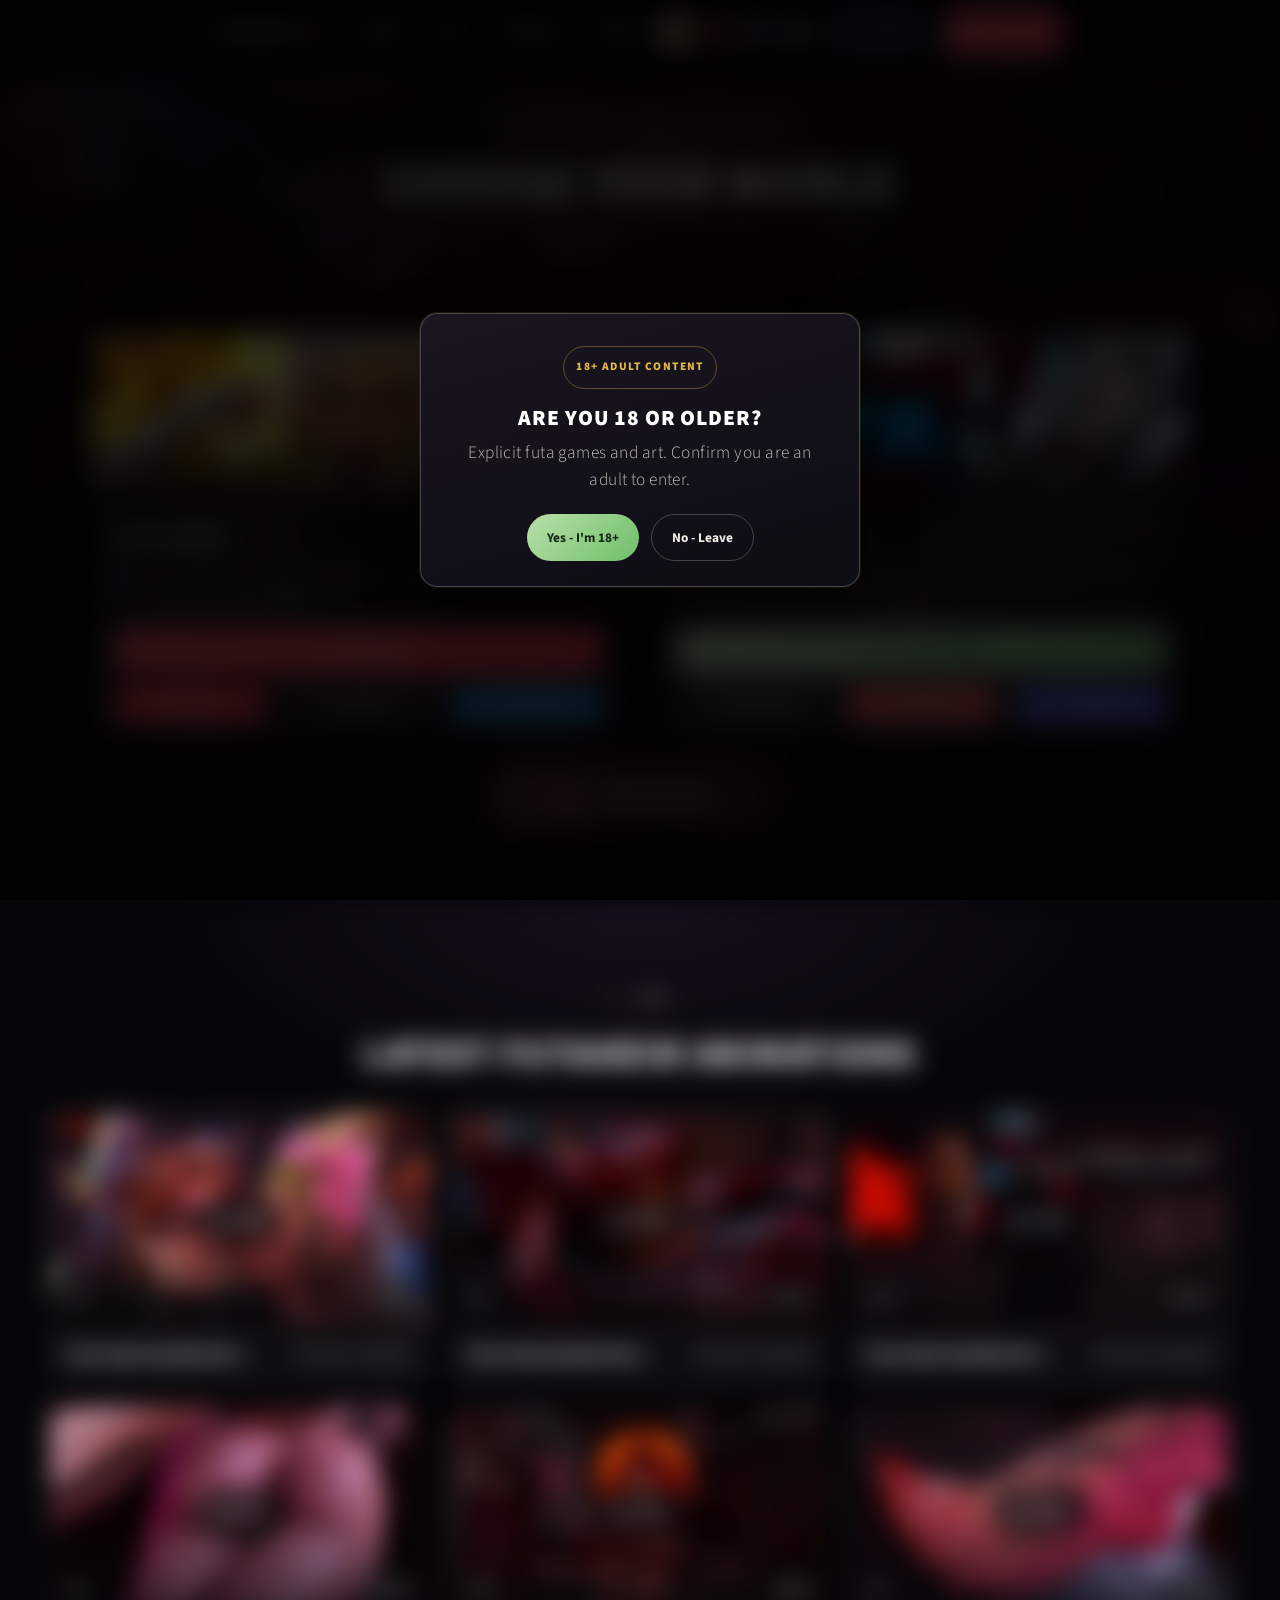
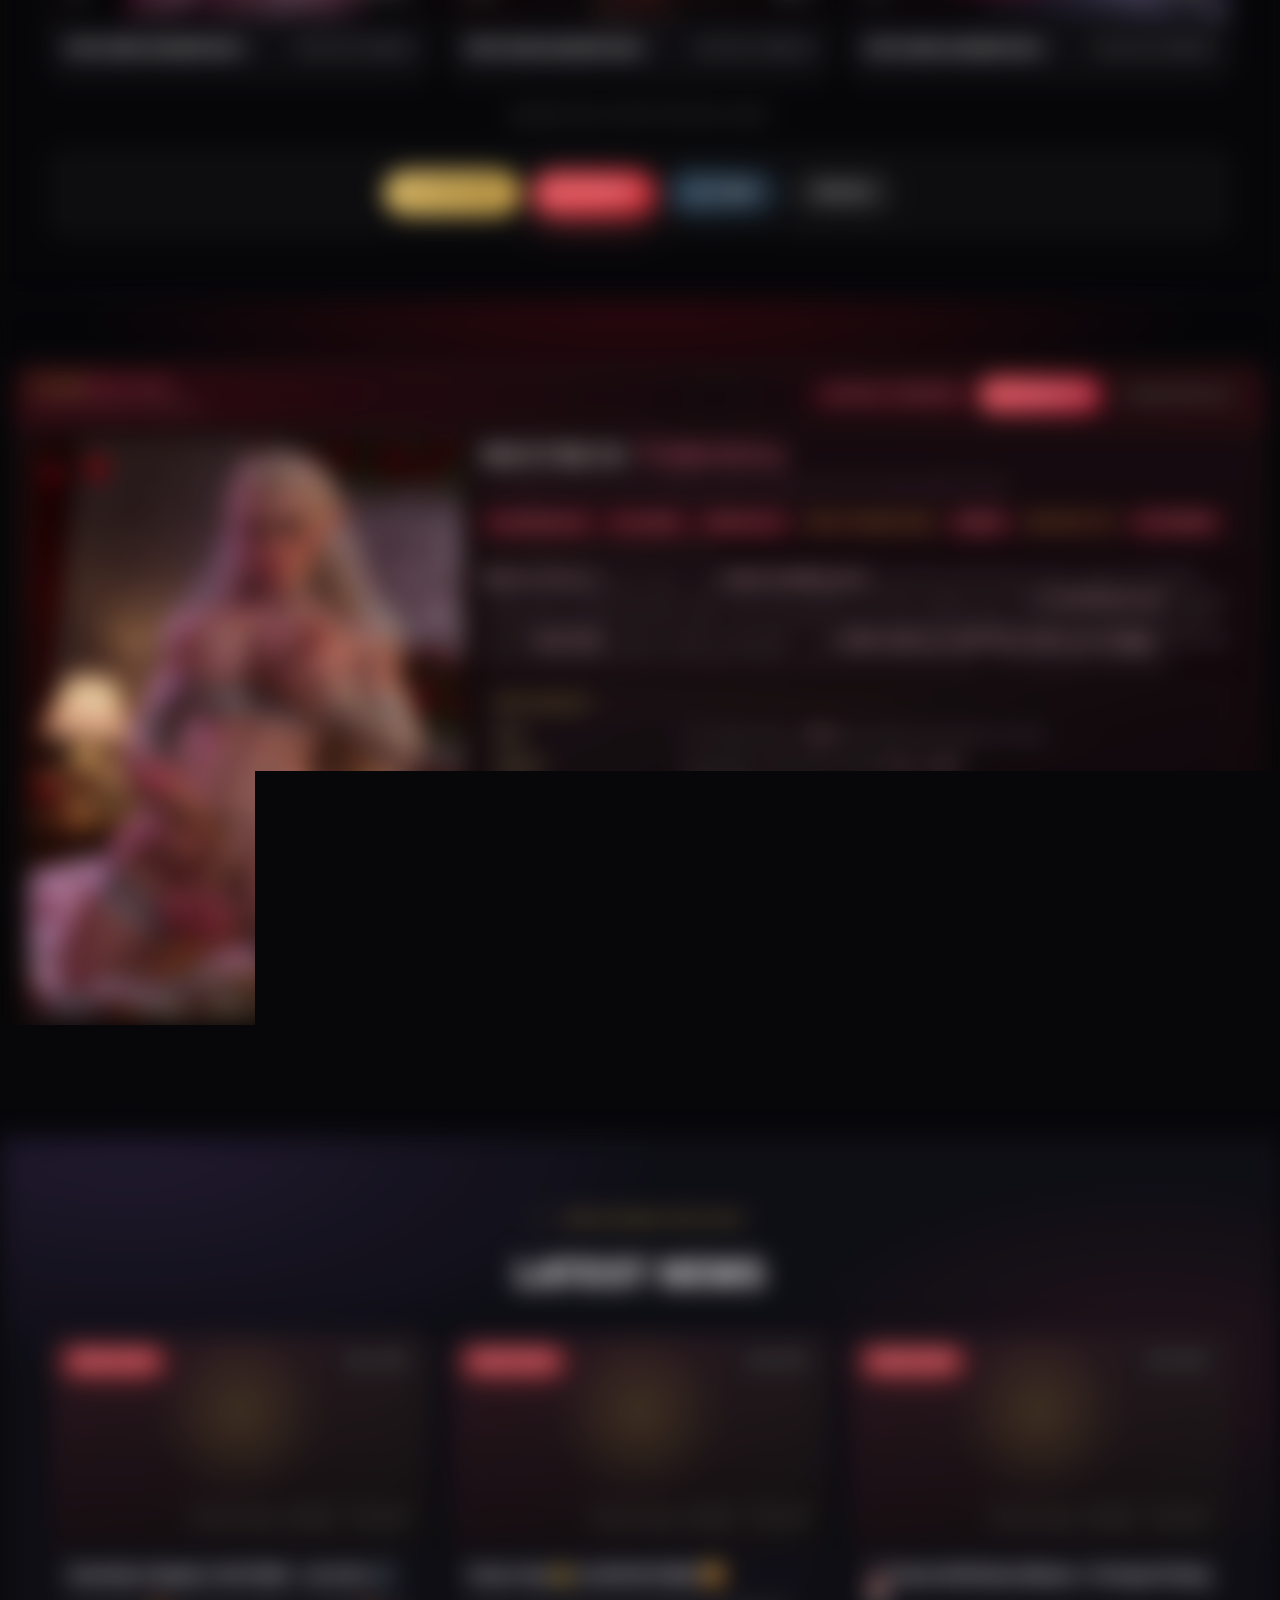
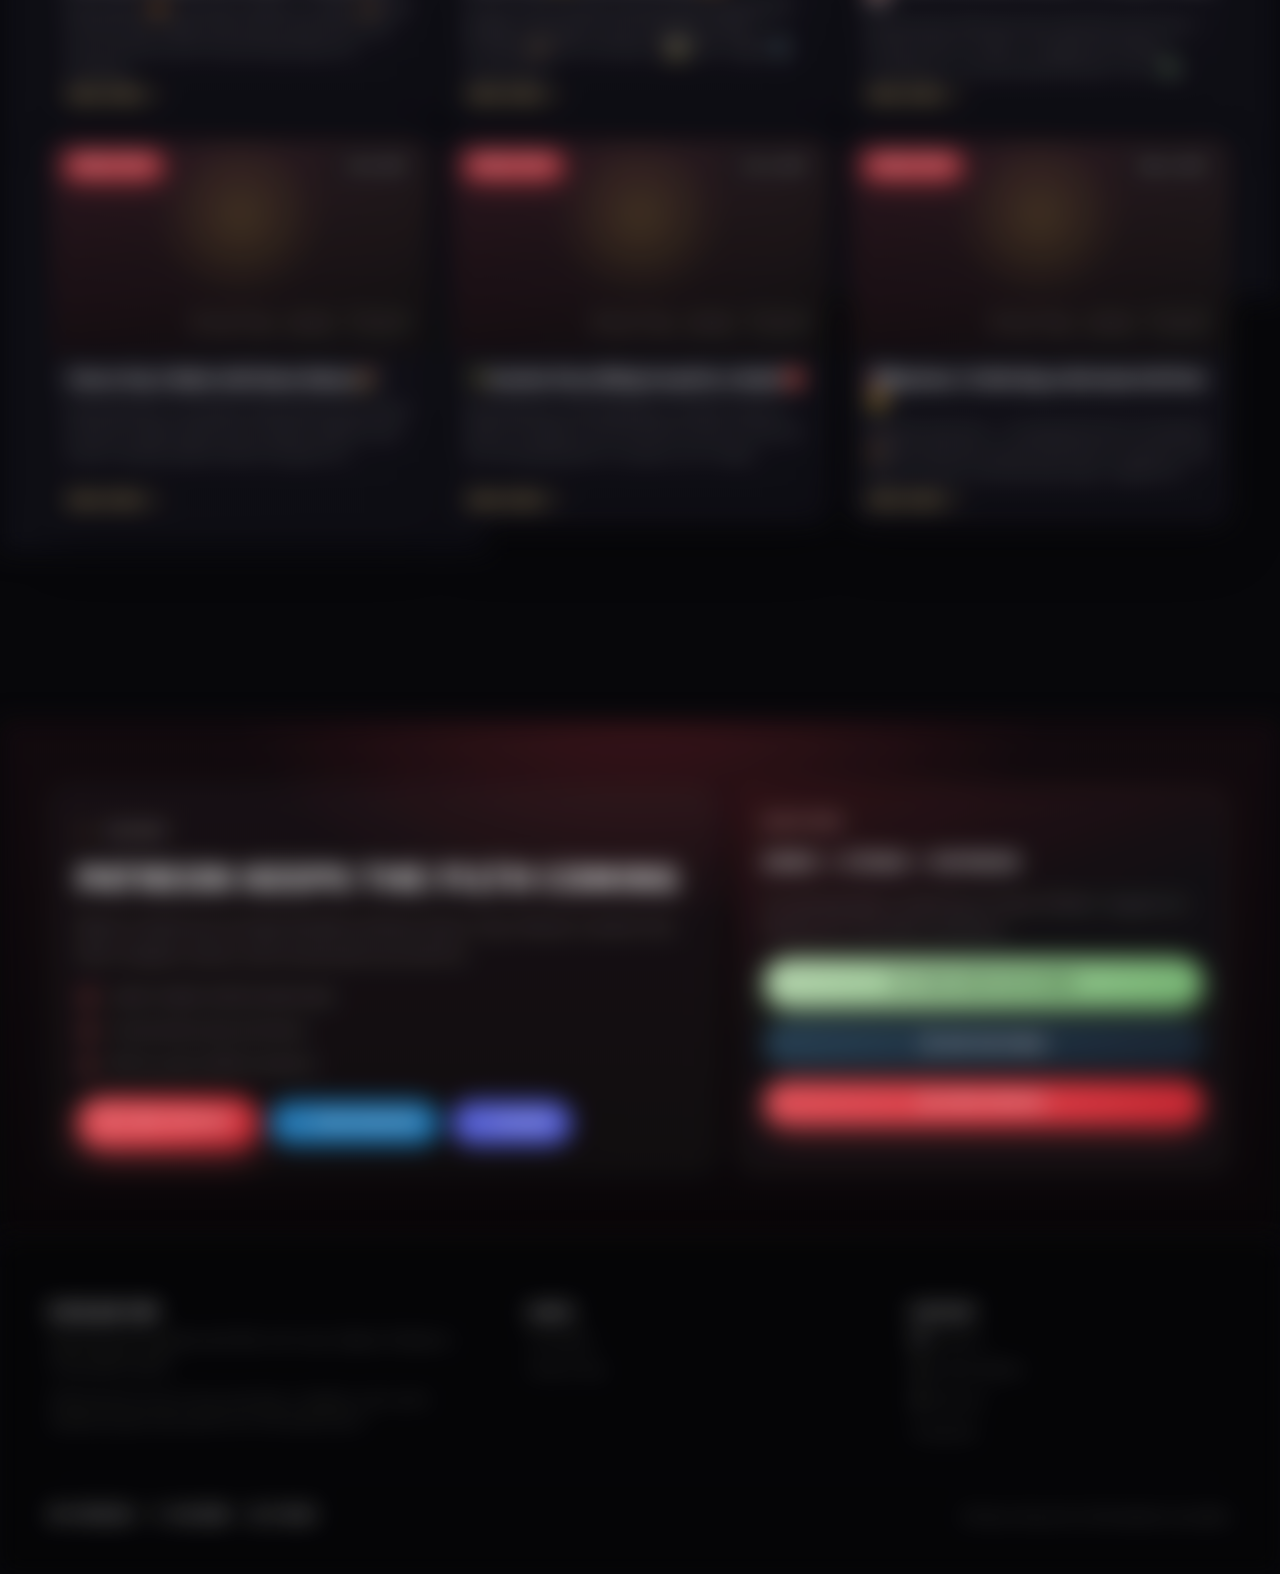
==== index.html @ cfb0cb07 "seo" ====
<!DOCTYPE HTML>
<!--
	Big Picture by HTML5 UP (customized for Futa on Top)
	html5up.net | @ajlkn | CCA 3.0
-->
<html lang="en">
	<head>
 <title>Futa on Top & Futa Heim - Futa Porn Games</title>
 <link rel="icon" href="/favicon-96x96.png" sizes="96x96" type="image/png">
 <link rel="icon" href="/favicon-48x48.png" sizes="48x48" type="image/png">
 <link rel="icon" href="/favicon-32x32.png" sizes="32x32" type="image/png">
 <link rel="icon" href="/favicon.ico" sizes="16x16 32x32 48x48 96x96" type="image/x-icon">
 <link rel="shortcut icon" href="/favicon.ico">
 <link rel="apple-touch-icon" href="/apple-touch-icon.png" sizes="180x180">
 <meta name="msapplication-TileColor" content="#07070a">
 <meta name="msapplication-TileImage" content="/images/brand/icon-192.png">
 <link rel="manifest" href="/site.webmanifest">
 <meta charset="utf-8" />
 <meta name="description" content="Official site for Futa on Top and Futa Heim, adult futa porn games and visual novels. Play latest versions. Futa Dom | Futa on Male | Futa on Female | 18+ only." />
 <meta name="author" content="Futa on Top" />
 <meta name="theme-color" content="#07070a" />
 <meta name="application-name" content="Futa on Top" />
 <meta name="apple-mobile-web-app-title" content="Futa on Top" />
 <link rel="canonical" href="https://futaontop.com/" />
 <link rel="me" href="https://www.patreon.com/futaontop" />
 <link rel="me" href="https://store.steampowered.com/publisher/futaontop" />
 <link rel="me" href="https://futaontop.itch.io/" />
 <link rel="me" href="https://subscribestar.adult/futaontop" />
 <link rel="me" href="https://discord.gg/9Rv6EdeFwS" />
 <link rel="me" href="https://x.com/Futa_on_Top" />
 <link rel="me" href="https://www.reddit.com/user/Futa_on_Top/" />
 <link rel="me" href="https://www.reddit.com/user/Veluxa/" />
 <link rel="me" href="https://www.pornhub.com/model/futa-0n-top" />
 <link rel="me" href="https://rule34video.com/members/5658575/" />
 <link rel="me" href="https://www.redgifs.com/users/veluxa" />
 <link rel="related" href="https://f95zone.to/threads/futaheim-femboy-farm-ch-1-futa-on-top.297391/" />
 <link rel="related" href="https://f95zone.to/threads/futaheim-femboy-farm-dev-thread-chapter-2-is-out.282926/" />
 <meta name="robots" content="index,follow,max-image-preview:large" />
 <!-- Google Analytics 4 -->
 <script async src="https://www.googletagmanager.com/gtag/js?id=G-HLE1L6KD3F"></script>
 <script>
  window.dataLayer = window.dataLayer || [];
  function gtag(){dataLayer.push(arguments);}
  window.FOT_GA_ID = 'G-HLE1L6KD3F';
  window.FOT_GA_LOCAL_PREVIEW = /^(localhost|127\.0\.0\.1|0\.0\.0\.0)$/i.test(window.location.hostname);
  window.FOT_GA_DEBUG = /(?:^|[?&])ga_debug=1(?:&|$)/.test(window.location.search);
  window.FOT_GA_DISABLED = window.FOT_GA_LOCAL_PREVIEW && !window.FOT_GA_DEBUG;
  if (window.FOT_GA_DISABLED) {
    window['ga-disable-G-HLE1L6KD3F'] = true;
  }
  gtag('js', new Date());
  if (!window.FOT_GA_DISABLED) {
    gtag('config', 'G-HLE1L6KD3F', { debug_mode: window.FOT_GA_DEBUG });
  }
 </script>
 <meta property="og:site_name" content="Futa on Top" />
 <meta property="og:title" content="Futa on Top & Futa Heim - Adult Futa Porn Games" />
 <meta property="og:description" content="Official Futa on Top and Futa Heim site with adult futa porn games, Steam demo links, Patreon chapters, free posts, and latest art. 18+ only." />
 <meta property="og:type" content="website" />
 <meta property="og:url" content="https://futaontop.com/" />
 <meta property="og:image" content="https://futaontop.com/images/brand/og-image.jpg" />
 <meta property="og:image:width" content="1200" />
 <meta property="og:image:height" content="630" />
 <meta name="twitter:card" content="summary_large_image" />
 <meta name="twitter:title" content="Futa on Top & Futa Heim - Adult Futa Porn Games" />
 <meta name="twitter:description" content="Official Futa on Top and Futa Heim site with Steam demo, Patreon chapters, free posts, and latest art. 18+ only." />
 <meta name="twitter:image" content="https://futaontop.com/images/brand/og-image.jpg" />
 <script type="application/ld+json">
{
  "@context": "https://schema.org",
  "@graph": [
    {
      "@type": "Organization",
      "@id": "https://futaontop.com/#org",
      "name": "Futa on Top",
      "url": "https://futaontop.com/",
      "logo": {
        "@type": "ImageObject",
        "url": "https://futaontop.com/images/brand/logo-512.png",
        "width": 512,
        "height": 512
      },
      "image": "https://futaontop.com/images/brand/og-image.jpg",
      "sameAs": [
        "https://www.patreon.com/futaontop",
        "https://store.steampowered.com/publisher/futaontop",
        "https://futaontop.itch.io/",
        "https://subscribestar.adult/futaontop",
        "https://discord.gg/9Rv6EdeFwS",
        "https://x.com/Futa_on_Top",
        "https://www.reddit.com/user/Futa_on_Top/",
        "https://www.reddit.com/user/Veluxa/",
        "https://www.pornhub.com/model/futa-0n-top",
        "https://rule34video.com/members/5658575/",
        "https://www.redgifs.com/users/veluxa"
      ],
      "founder": {
        "@id": "https://futaontop.com/#veluxa"
      },
      "alternateName": [
        "FoT",
        "Futaheim",
        "Futa Heim"
      ],
      "description": "Official publisher site for Futa on Top and Futa Heim, adult futa visual novels and porn games for adults 18+."
    },
    {
      "@type": "Person",
      "@id": "https://futaontop.com/#veluxa",
      "name": "Veluxa",
      "url": "https://futaontop.com/",
      "sameAs": [
        "https://www.reddit.com/user/Veluxa/",
        "https://www.reddit.com/user/Futa_on_Top/",
        "https://www.redgifs.com/users/veluxa",
        "https://www.pornhub.com/model/futa-0n-top",
        "https://rule34video.com/members/5658575/",
        "https://x.com/Futa_on_Top"
      ],
      "worksFor": {
        "@id": "https://futaontop.com/#org"
      }
    },
    {
      "@type": "WebSite",
      "@id": "https://futaontop.com/#website",
      "url": "https://futaontop.com/",
      "name": "Futa on Top",
      "publisher": {
        "@id": "https://futaontop.com/#org"
      },
      "inLanguage": "en",
      "alternateName": [
        "Futa on Top official site",
        "Futa Heim",
        "Futaheim"
      ],
      "description": "Official adult futa game hub for Futa on Top and Futa Heim.",
      "potentialAction": {
        "@type": "SearchAction",
        "target": "https://futaontop.com/?q={search_term_string}",
        "query-input": "required name=search_term_string"
      }
    },
    {
      "@type": "VideoGame",
      "@id": "https://futaontop.com/#futa-on-top",
      "name": "Futa on Top",
      "url": "https://store.steampowered.com/app/4272570/Futa_on_Top/",
      "description": "Futa on Top is an adult futa-dom porn game and visual novel for adults 18+, available on Steam with a free demo.",
      "genre": [
        "Adult",
        "Visual Novel",
        "Erotic"
      ],
      "contentRating": "Adults Only 18+",
      "isFamilyFriendly": false,
      "inLanguage": "en",
      "image": "https://futaontop.com/images/capsule-futa-on-top.jpg",
      "publisher": {
        "@id": "https://futaontop.com/#org"
      },
      "sameAs": [
        "https://store.steampowered.com/app/4272570/Futa_on_Top/",
        "https://futaontop.itch.io/",
        "https://www.patreon.com/futaontop"
      ],
      "alternateName": [
        "Futa On Top",
        "Futa on Top porn game",
        "FoT"
      ],
      "keywords": "futa on top, futa porn game, adult visual novel, porn game, futa-dom game",
      "gamePlatform": [
        "Windows PC",
        "Steam"
      ],
      "applicationCategory": "Game",
      "operatingSystem": "Windows"
    },
    {
      "@type": "VideoGame",
      "@id": "https://futaontop.com/#futaheim",
      "name": "Futa Heim",
      "url": "https://store.steampowered.com/app/4594450/Futa_Heim/",
      "description": "Futa Heim, also searched as Futaheim, is an adult vampire fantasy futa porn game and visual novel from Futa on Top. 18+.",
      "genre": [
        "Adult",
        "Visual Novel",
        "Erotic"
      ],
      "contentRating": "Adults Only 18+",
      "isFamilyFriendly": false,
      "inLanguage": "en",
      "image": "https://futaontop.com/images/capsule-futaheim.jpg",
      "publisher": {
        "@id": "https://futaontop.com/#org"
      },
      "sameAs": [
        "https://store.steampowered.com/app/4594450/Futa_Heim/",
        "https://www.patreon.com/futaontop",
        "https://subscribestar.adult/futaontop"
      ],
      "subjectOf": [
        {
          "@type": "WebPage",
          "name": "F95Zone discussion thread for Futaheim / Futa Heim",
          "url": "https://f95zone.to/threads/futaheim-femboy-farm-ch-1-futa-on-top.297391/"
        },
        {
          "@type": "WebPage",
          "name": "F95Zone development thread for Futaheim / Futa Heim",
          "url": "https://f95zone.to/threads/futaheim-femboy-farm-dev-thread-chapter-2-is-out.282926/"
        }
      ],
      "alternateName": [
        "Futaheim",
        "Futa Heim",
        "Futa Heim porn game"
      ],
      "keywords": "futaheim, futa heim, futa heim f95, futaheim f95, adult futa game, adult visual novel",
      "gamePlatform": [
        "Windows PC",
        "Patreon",
        "Steam"
      ],
      "applicationCategory": "Game",
      "operatingSystem": "Windows"
    },
    {
      "@type": "WebPage",
      "@id": "https://futaontop.com/#webpage",
      "url": "https://futaontop.com/",
      "name": "Futa on Top & Futa Heim - Adult Futa Porn Games & Visual Novels",
      "description": "Official adult 18+ hub for Futa on Top and Futa Heim / Futaheim, with Steam demo links, Patreon chapters, free posts, and latest art.",
      "isPartOf": {
        "@id": "https://futaontop.com/#website"
      },
      "about": [
        {
          "@id": "https://futaontop.com/#futa-on-top"
        },
        {
          "@id": "https://futaontop.com/#futaheim"
        }
      ],
      "mainEntity": [
        {
          "@id": "https://futaontop.com/#futa-on-top"
        },
        {
          "@id": "https://futaontop.com/#futaheim"
        }
      ],
      "mentions": [
        {
          "@type": "ProfilePage",
          "name": "Futa on Top on Reddit",
          "url": "https://www.reddit.com/user/Futa_on_Top/"
        },
        {
          "@type": "ProfilePage",
          "name": "Veluxa on Reddit",
          "url": "https://www.reddit.com/user/Veluxa/"
        },
        {
          "@type": "ProfilePage",
          "name": "Futa on Top on Pornhub",
          "url": "https://www.pornhub.com/model/futa-0n-top"
        },
        {
          "@type": "ProfilePage",
          "name": "Futa on Top on Rule34Video",
          "url": "https://rule34video.com/members/5658575/"
        },
        {
          "@type": "ProfilePage",
          "name": "Veluxa on Redgifs",
          "url": "https://www.redgifs.com/users/veluxa"
        },
        {
          "@type": "WebPage",
          "name": "F95Zone discussion thread for Futaheim / Futa Heim",
          "url": "https://f95zone.to/threads/futaheim-femboy-farm-ch-1-futa-on-top.297391/"
        },
        {
          "@type": "WebPage",
          "name": "F95Zone development thread for Futaheim / Futa Heim",
          "url": "https://f95zone.to/threads/futaheim-femboy-farm-dev-thread-chapter-2-is-out.282926/"
        }
      ],
      "inLanguage": "en",
      "isFamilyFriendly": false,
      "primaryImageOfPage": {
        "@type": "ImageObject",
        "url": "https://futaontop.com/images/brand/og-image.jpg",
        "width": 1200,
        "height": 630
      }
    },
    {
      "@type": "BreadcrumbList",
      "@id": "https://futaontop.com/#breadcrumb",
      "itemListElement": [
        {
          "@type": "ListItem",
          "position": 1,
          "name": "Futa on Top",
          "item": "https://futaontop.com/"
        },
        {
          "@type": "ListItem",
          "position": 2,
          "name": "Games",
          "item": "https://futaontop.com/#games"
        },
        {
          "@type": "ListItem",
          "position": 3,
          "name": "Futa Heim / Futaheim",
          "item": "https://futaontop.com/#throxxa"
        }
      ]
    },
    {
      "@type": "FAQPage",
      "@id": "https://futaontop.com/#faq",
      "mainEntity": [
        {
          "@type": "Question",
          "name": "What is Futa on Top?",
          "acceptedAnswer": {
            "@type": "Answer",
            "text": "Futa on Top is an adult futa-dom porn game and visual novel for adults 18+, available on Steam with a free demo."
          }
        },
        {
          "@type": "Question",
          "name": "What is Futa Heim or Futaheim?",
          "acceptedAnswer": {
            "@type": "Answer",
            "text": "Futa Heim, also searched as Futaheim, is an adult vampire fantasy futa visual novel from Futa on Top, with chapters and updates on Patreon."
          }
        },
        {
          "@type": "Question",
          "name": "Where are the official Futa on Top social links?",
          "acceptedAnswer": {
            "@type": "Answer",
            "text": "Official Futa on Top links are listed on futaontop.com, including Patreon, Steam, itch.io, SubscribeStar, Discord, and X."
          }
        },
        {
          "@type": "Question",
          "name": "Is this the official source for Futa Heim / Futaheim updates people search for on F95-style and F95 Zone forums?",
          "acceptedAnswer": {
            "@type": "Answer",
            "text": "Yes. Futaontop.com is the official hub for Futa on Top and Futa Heim / Futaheim updates, with official Steam, Patreon, SubscribeStar, Discord, itch.io, and X links."
          }
        }
      ]
    }
  ]
}
 </script>
 <meta name="viewport" content="width=device-width, initial-scale=1" />
 <link rel="stylesheet" href="assets/css/main.min.css?v=20260918o" />
 <link rel="stylesheet" href="assets/css/fot.min.css?v=20260918o" />
 <link rel="preconnect" href="https://fonts.googleapis.com">
 <link rel="preconnect" href="https://fonts.gstatic.com" crossorigin>
 <link rel="preload" as="style" href="https://fonts.googleapis.com/css2?family=Cinzel:wght@600;700&family=Source+Sans+Pro:ital,wght@0,300;0,600;0,700;0,900;1,400&display=swap" onload="this.rel='stylesheet'">
 <noscript>
 <link rel="stylesheet" href="https://fonts.googleapis.com/css2?family=Cinzel:wght@600;700&family=Source+Sans+Pro:ital,wght@0,300;0,600;0,700;0,900;1,400&display=swap" />
 <link rel="stylesheet" href="assets/css/noscript.css" />
 </noscript>
 <link rel="preload" as="image" href="images/hero/intro-720.webp" type="image/webp" media="(max-width: 760px)" fetchpriority="high" />
 <link rel="preload" as="image" href="images/hero/intro-1200.webp" type="image/webp" media="(min-width: 761px) and (max-width: 1399px)" fetchpriority="high" />
 <link rel="preload" as="image" href="images/hero/intro-1600.webp" type="image/webp" media="(min-width: 1400px)" fetchpriority="high" />
 <link rel="preload" as="image" href="images/capsule-futaheim.webp" type="image/webp" fetchpriority="high" />
 <link rel="preload" as="image" href="images/capsule-futa-on-top.webp" type="image/webp" fetchpriority="high" />
 <link rel="sitemap" type="application/xml" title="Sitemap" href="/sitemap.xml" />
	</head>
	<body>

 <!-- One-time age gate for first visit (localStorage) -->
 <div id="age-modal" class="age-modal" role="dialog" aria-modal="true" aria-labelledby="age-title" aria-hidden="true">
 <div class="age-modal__backdrop"></div>
 <div class="age-modal__dialog">
 <div class="age-modal__badge">18+ Adult Content</div>
 <h2 id="age-title">Are you 18 or older?</h2>
 <p>Explicit futa games and art. Confirm you are an adult to enter.</p>
 <div class="age-modal__actions">
 <button id="age-accept" class="btn btn--green" type="button">Yes - I'm 18+</button>
 <button id="age-decline" class="btn btn--white" type="button">No - Leave</button>
 </div>
 </div>
 </div>

 <header id="header">
 <h1><a href="#intro">Futa on <span>Top</span></a></h1>
 <nav aria-label="Primary">
 <ul>
 <li><a href="#intro" class="nav-hide-md">Games</a></li>
 <li><a href="#work" class="nav-hide-md">Art</a></li>
  <li><a href="#throxxa" class="nav-hide-md nav-throxxa-only">Throxxa</a></li>
 <li><a href="#free" class="nav-hide-md">News</a></li>
  <li class="nav-lang" aria-label="Language selector">
 <button type="button" class="lang-btn is-active" data-lang="en" aria-pressed="true" title="English" aria-label="English"><span class="lang-flag lang-flag--us" aria-hidden="true"></span></button>
 <button type="button" class="lang-btn" data-lang="zh" aria-pressed="false" title="中文" aria-label="中文"><span class="lang-flag lang-flag--cn" aria-hidden="true"></span></button>
 <button type="button" class="lang-btn" data-lang="ru" aria-pressed="false" title="Русский" aria-label="Русский"><span class="lang-flag lang-flag--ru" aria-hidden="true"></span></button>
 <button type="button" class="lang-btn" data-lang="fr" aria-pressed="false" title="Français" aria-label="Français"><span class="lang-flag lang-flag--fr" aria-hidden="true"></span></button>
 </li><li>
 <a href="https://store.steampowered.com/publisher/futaontop" class="is-cta-steam" target="_blank" rel="noopener noreferrer" aria-label="Steam publisher page" title="Steam">
 <span class="nav-text">Steam</span>
 </a>
 </li>
 <li>
 <a href="https://www.patreon.com/futaontop" class="is-cta" target="_blank" rel="noopener noreferrer" aria-label="Futa on Top Patreon" title="Patreon">
 <span class="nav-text">Patreon</span>
 </a>
 </li>
 </ul>
 </nav>
 </header>

 <section id="intro" class="main style1 dark fullscreen" aria-label="Choose your game">
 <div class="content intro-content">
 <header class="intro-header">
 <p class="fot-kicker" style="justify-content:center;">18+ futa porn games & visual novels</p>
 <h2>Choose Your World</h2>
 <p class="intro-sub">Futa Heim is on Patreon | Futa on Top is on Steam [Free Demo]</p>
 </header>

 <div id="games" class="game-cards">
 <article id="game-futaheim" class="game-card game-card--hot" aria-label="Futa Heim">
 <div class="game-capsule-wrap">
 <span class="game-card__badge game-card__badge--early">On Patreon</span>
 <picture>
 <source srcset="images/capsule-futaheim.webp" type="image/webp">
 <img src="images/capsule-futaheim.jpg" alt="Futa Heim / Futaheim adult visual novel capsule art" class="game-capsule" width="920" height="430" loading="eager" decoding="async" fetchpriority="high" />
 </picture>
 </div>
 <div class="game-card__body">
 <h3 class="game-card__title">Futa Heim</h3>
 <p class="game-card__desc">🌏 A realm of divine futa queens 👑 where conquered femboys birth hung futa heirs on their knees 🦠💦</p>
 <div class="game-card__actions">
 <a href="https://www.patreon.com/futaontop/posts/futaheim-chapter-168518226" class="btn-play btn-play--patreon" target="_blank" rel="noopener noreferrer">Play Now</a>
 <div class="game-card__links">
 <a href="https://www.patreon.com/futaontop/" class="btn-social btn-patreon" target="_blank" rel="noopener noreferrer" title="Patreon"><span>Patreon</span></a>
 <a href="https://store.steampowered.com/app/4594450/Futa_Heim/" class="btn-social btn-steam" target="_blank" rel="noopener noreferrer" title="Steam"><span>Steam</span></a>
 <a href="https://subscribestar.adult/futaontop" class="btn-social btn-subscribestar" target="_blank" rel="noopener noreferrer" title="SubscribeStar"><span>Substar</span></a>
 </div>
 </div>
 </div>
 </article>

 <article id="game-futa-on-top" class="game-card" aria-label="Futa on Top">
 <div class="game-capsule-wrap">
 <span class="game-card__badge game-card__badge--free">Out on Steam | Free Demo</span>
 <picture>
 <source srcset="images/capsule-futa-on-top.webp" type="image/webp">
 <img src="images/capsule-futa-on-top.jpg" alt="Futa on Top adult futa porn game capsule art" class="game-capsule" width="920" height="430" loading="eager" decoding="async" fetchpriority="high" />
 </picture>
 </div>
 <div class="game-card__body">
 <h3 class="game-card__title">Futa on Top</h3>
 <p class="game-card__desc">💕 A dystopian futa-dom visual novel ⚔️ where broken, desperate males worship futa code on their knees 🧬🔥</p>
 <div class="game-card__actions">
 <a href="https://store.steampowered.com/app/4272570/Futa_on_Top/" class="btn-play" target="_blank" rel="noopener noreferrer">Play Free Demo</a>
 <div class="game-card__links">
									<a href="https://store.steampowered.com/app/4272570/Futa_on_Top/" class="btn-social btn-steam" target="_blank" rel="noopener noreferrer" title="Buy on Steam"><span>Buy on Steam</span></a>
									<a href="https://futaontop.itch.io/" class="btn-social btn-itch" target="_blank" rel="noopener noreferrer" title="itch.io"><span>itch.io</span></a>
									<a href="https://discord.gg/9Rv6EdeFwS" class="btn-social btn-discord" target="_blank" rel="noopener noreferrer" title="Discord"><span>Discord</span></a>
								</div>
 </div>
 </div>
 </article>
 </div>

 <footer class="intro-footer">
 <a href="#work" class="intro-tease" aria-label="Scroll to NSFW art previews">
 <span class="intro-tease__eye" aria-hidden="true">
 <span class="intro-tease__iris"></span>
 </span>
 <span class="intro-tease__copy">
 <span class="intro-tease__eyebrow">NSFW previews</span>
 <span class="intro-tease__label">Peek below</span>
 </span>
 <span class="intro-tease__drop" aria-hidden="true"></span>
 </a>
 </footer>
 </div>
 </section>

 <section id="work" class="main style3 primary" aria-label="Latest art animations">
 <div class="content">
 <header class="section-head">
 <p class="fot-kicker" style="justify-content:center;">Art</p>
 <h2>Latest Futaheim Animations</h2>
 <!-- <p>Fresh motion previews from Veluxa. Tap a card to load the player.</p> -->
 </header>

 <div id="animations-grid" class="animations-grid" aria-live="polite"></div>
 <p id="animations-note" class="animations-note"></p>

 <div class="gallery-cta">
 <a class="fot-btn fot-btn--gold" href="https://store.steampowered.com/app/4594450/Futa_Heim/" target="_blank" rel="noopener noreferrer">Futa Heim</a>
 <a class="fot-btn fot-btn--patreon" href="https://www.patreon.com/futaontop" target="_blank" rel="noopener noreferrer">Patreon</a>
 <a class="fot-btn fot-btn--steam" href="https://store.steampowered.com/publisher/futaontop" target="_blank" rel="noopener noreferrer">Steam</a>
 <a class="fot-btn fot-btn--ghost" href="#throxxa">Throxxa</a>
 </div>
 </div>
 </section>


 <!-- Vowbound / Throxxa - responsive two-page profile -->
		<section id="throxxa" class="throxxa-section" aria-label="Mistress Throxxa - Vowbound mating registry">
			<div class="throxxa-frame">
				<div class="vowbound">
					<header class="vb-top">
						<div class="vb-brand">
							<div class="vb-logo">Vow<span>bound</span></div>
							<div class="vb-sub">Eternal Mating & Marriage Registry</div>
						</div>
						<div class="vb-top-actions">
							<span class="vb-live">Hunting - No Refusal</span>
							<div class="vb-tabs" role="tablist" aria-label="Profile pages">
								<button type="button" role="tab" class="is-on" data-vb-page="1" aria-selected="true">01 The Bridecock</button>
								<button type="button" role="tab" data-vb-page="2" aria-selected="false">02 Mating Protocol</button>
							</div>
						</div>
					</header>

					<div class="vb-body">
						<!-- PAGE 1: Bridecock -->
						<article class="vb-sheet vb-sheet--bride is-on" id="vb-page-1" data-vb-panel="1">
							<figure class="vb-shot vb-shot--contain">
								<img src="images/throxxa/throxxa-01.webp" alt="Mistress Throxxa on the marriage bed in bridal lace" width="1200" height="1588" loading="lazy" decoding="async" />
								<figcaption>Veiled | Hard | Offering Nothing but Orders</figcaption>
							</figure>

							<div class="vb-panel">
								<header class="vb-id">
									<h2 class="vb-title">Mistress <em>Throxxa</em></h2>
									<p class="vb-tagline">Hot single futa in your area. Wedding-night predator. Your "no" is noise under her hips.</p>
									<ul class="vb-chips">
										<li class="hot">The Wombmauler</li>
										<li class="hot">Futa Domme</li>
										<li class="hot">Verified Cock</li>
										<li>Open to Eternal Bond</li>
										<li class="hot">Breeder</li>
										<li>Masochist Top</li>
										<li class="hot">No Safeword</li>
									</ul>
								<p class="vb-reader-hint">Scroll the details panel to read the full profile ↓</p>
</header>

								<div class="vb-main vb-main--bride" tabindex="0" role="region" aria-label="Profile details">
<p class="vb-bio"><strong>Mistress Throxxa</strong> doesn’t date — she <strong>claims breeding stock</strong>. Six-foot five of elf muscle under a white veil: freckled cheeks, gold-and-green prey-lock stare, balls heavy enough to make the mattress dip. That <strong>11 inch flared cock</strong> is already drooling. She dresses like forever-wife so she can split you open on the wedding night and keep thrusting until your hole screams <strong>Bull-Bride</strong>. Vampire-mutated shapeshifter — she <strong>swells inside you mid-thrust when you struggle</strong>, thicker still if your whimpering amuses her. She wants a throat, a cunt, an ass, and a last name — not necessarily in that order.</p>
<section class="vb-card">
<h3 class="vb-h">Body Registry</h3>
<dl class="vb-dl vb-dl--registry">
<div><dt>Race</dt><dd>Elf · Vampire strain · <b>+34%</b> thrust power when blood is in the air</dd></div>
<div><dt>Anomaly</dt><dd>Shapeshifter · Phallic girth scalable <b>1.0× → 1.45×</b></dd></div>
<div><dt>Height</dt><dd><b>6′5″</b> / <b>195.6 cm</b></dd></div>
<div><dt>Build</dt><dd>Mesomorph-dominant · Visible six-pack · Can bench-press you mid-mount</dd></div>
<div><dt>Mass Class</dt><dd>Combat-dense · Estimated <b>≈ 92–98 kg</b> lean-heavy</dd></div>
<div><dt>Eyes</dt><dd>Heterochromia · OD gold / OS green · Prey-lock trained</dd></div>
<div><dt>Hair</dt><dd>Long Platinum waves · Usable as a fist-leash</dd></div>
<div><dt>Skin</dt><dd>Fair, freckled · Marks easily · Bruise retention</dd></div>
<div><dt>Bust</dt><dd>Massive · Nipple erectile response &lt; <b>2 s</b> to pain/pleasure stimulus</dd></div>
<div><dt>Look</dt><dd>Silver bridal lace · Collar · Tiara + veil = psychological ownership cue</dd></div>
</dl>
</section>
<section class="vb-card">
<h3 class="vb-h">Cock Metrics</h3>
<dl class="vb-dl">
<div><dt>Erect Length</dt><dd><b>> 11.0 in</b> / <b>> 27.9 cm</b> bone-press · Tip-to-pubic measured hard</dd></div>
<div><dt>Midshaft Girth</dt><dd>Circumference <b>≈ 6.4–6.8 in</b> · diameter <b>≈ 2.0–2.2 in</b> · “Jaw failure” threshold for untrained mouths</dd></div>
<div><dt>Head / Flare</dt><dd>Blunt crown · High coronal ridge · Pull-out resistance coefficient rated <b>High</b> on swollen sphincter</dd></div>
<div><dt>Testicular Load</dt><dd>Low-hanging · Overfull · Slap mass sufficient to redden thighs at <b>≥ 1.2 Hz</b> thrust cadence</dd></div>
<div><dt>Ejaculate Volume</dt><dd>Primary load <b>28–40 mL</b> · Stacked orgasms can total <b>> 90 mL</b> / session · viscosity high (womb-coat / colon-paint)</dd></div>
<div><dt>Shot Count</dt><dd><b>4–7</b> full ejaculations before refractory collapse · Vampire mutation shortens downtime to <b>≈ 3–6 min</b></dd></div>
<div><dt>Penetration Force</dt><dd>Initial entry pressure tuned for tight holes · Once past the ring she <strong>does not ask</strong>, she seats to the hilt and holds</dd></div>
<div><dt>Shapeshift Δ</dt><dd>Knot-analogue swell <b>+15–45%</b> base girth for lock-in mating · Non-reversible with safeword</dd></div>
<div><dt>Breeding Index</dt><dd>Fertility flag: <b>ACTIVE</b> · creampie depth priority: cervical / prostate battering until overflow leaks past the shaft</dd></div>
</dl>
</section>
</div>
<footer class="vb-actions">
									<a class="vb-btn vb-btn--patreon" href="https://www.patreon.com/futaontop" target="_blank" rel="noopener noreferrer">Submit Hole For Review</a>
									<a class="vb-btn vb-btn--steam" href="https://store.steampowered.com/app/4594450/Futa_Heim/" target="_blank" rel="noopener noreferrer">Book Wedding-Night Session</a>
									<button type="button" class="vb-btn vb-btn--gold" data-vb-page="2">Mating Protocol</button>
								</footer>
							</div>
						</article>

						<!-- PAGE 2: Protocol -->
						<article class="vb-sheet vb-sheet--proto" id="vb-page-2" data-vb-panel="2" hidden>
							<figure class="vb-shot vb-shot--contain">
								<img src="images/throxxa/throxxa-02.webp" alt="Mistress Throxxa stroking her cock" width="1200" height="1588" loading="lazy" decoding="async" />
								<figcaption>The ring is optional; the collar isn't.</figcaption>
							</figure>

							<div class="vb-panel">
								<header class="vb-id">
									<h2 class="vb-title">Mating <em>Protocol</em></h2>
									<p class="vb-tagline">She does not negotiate. She seats cock and empties balls.</p>
									<ul class="vb-chips">
										<li class="hot">Non-Con</li>
										<li class="hot">Orgasm Control</li>
										<li>Pain / Power</li>
										<li class="hot">Anal</li>
										<li class="hot">Creampie Seal</li>
										<li>VowPlay</li>
									</ul>
								<p class="vb-reader-hint">Scroll the details panel to read the full profile ↓</p>
</header>

								<div class="vb-main vb-main--proto" tabindex="0" role="region" aria-label="Protocol details">
<div class="vb-pair">
<section class="vb-card vb-card--dom">
<h3 class="vb-h">Dominance Graph</h3>
<div class="vb-meters"><div class="vb-meter"><div class="vb-meter__row"><span>Breeding compulsion / Creampie lock</span><b>1.00</b></div><div class="vb-meter__bar"><i style="width:100%"></i></div></div>
<div class="vb-meter"><div class="vb-meter__row"><span>Top / penetrative control</span><b>0.98</b></div><div class="vb-meter__bar"><i style="width:98%"></i></div></div>
<div class="vb-meter"><div class="vb-meter__row"><span>Marriage permanence intent</span><b>0.94</b></div><div class="vb-meter__bar"><i style="width:94%"></i></div></div>
<div class="vb-meter"><div class="vb-meter__row"><span>Psychological ownership drive</span><b>0.88</b></div><div class="vb-meter__bar"><i style="width:88%"></i></div></div>
<div class="vb-meter"><div class="vb-meter__row"><span>Aftercare (earned, not free)</span><b>0.58</b></div><div class="vb-meter__bar"><i style="width:58%"></i></div></div></div>
</section>
<section class="vb-card">
<h3 class="vb-h">Kink Coefficients (0–1 intensity · self-scored)</h3>
<ul class="vb-kinklist">
	<!-- <li><span>Breeding / creampie lock</span><b>1.00</b></li> -->
<li><span>Anal — no condoms</span><b>0.96</b></li>
<li><span>Struggle-fuck</span><b>0.94</b></li>
<li><span>Facefucking / throat claim</span><b>0.91</b></li>
<li><span>Sizeplay via shapeshift</span><b>0.89</b></li>
<li><span>Partner chastity</span><b>0.87</b></li>
<!-- <li><span>Collar + vow dual ritual</span><b>0.80</b></li> -->
<!-- <li><span>Tit clamp / bruise worship</span><b>0.76</b></li>
<li><span>Blood-scent arousal (vampire)</span><b>0.69</b></li> -->
<!-- <li><span>Service bottoming (rare)</span><b>0.12</b></li> -->
</ul>
</section>
</div>
<section class="vb-card">
<h3 class="vb-h">Session Mathematics</h3>
<dl class="vb-dl"><div><dt>Mount Order</dt><dd>Mouth warm-up <b>3–8 min</b> → primary hole seating → grind lock <b>≥ 20 strokes</b> deep before first unload</dd></div>
<div><dt>Anal Target</dt><dd>First-session stretch goal: full midshaft acceptance · failure mode = held open on her tongue until compliant</dd></div>
<div><dt>Thrust Cadence</dt><dd>Idle grind <b>0.6–0.9 Hz</b> · punishing peak <b>1.4–1.8 Hz</b> · hip-check against cervix/prostate every 4th stroke</dd></div>
<div><dt>Load Placement</dt><dd>Priority queue: <b>(1)</b> womb/ass deepest point · <b>(2)</b> throat mark · <b>(3)</b> tits/veil desecration for photos</dd></div>
<div><dt>Leak Rule</dt><dd>Overflow down the thighs is proof of work · wiping without permission = insolence</dd></div>
<div><dt>Marriage Clause</dt><dd>Applicants may be bound as spouse, seed-dump, or both · ring finger and asshole ranked equal contracts</dd></div></dl>
</section>
<div class="vb-pair">
<section class="vb-card">
<h3 class="vb-h">Applicant Requirements</h3>
<ul class="vb-rules"><li><strong>Breeding compliance</strong> — creampies stay put. Hands off. Clench and thank her.</li>
                <li><strong>Verbal surrender</strong> — <em>Bull-Mistress</em>, <em>She-King</em>, <em>Don't stop</em>. Gagging counts as punctuation. Tears are lube.</li> 
                
                <li><strong>Body for furniture</strong> — 6′5″ of muscle will pin you, fold you, bench you. No safeword. No stop. Struggle triggers swell.</li></ul>
</section>
<section class="vb-card">
<h3 class="vb-h">Her Words · Unedited</h3>
<blockquote class="vb-quote">I wore the veil so you’d understand the contract: tonight you marry my cock. Scratch me. Bite me. Make it hurt while I breed you — I want my orgasm filthy and bright with pain. Then you hold still with my cum packing your hole like a wedding seal. Call me Mistress when you choke. Call me your wife when you can’t walk. If you’re still empty by morning, you failed the interview.</blockquote>
</section>
</div>
</div>
<footer class="vb-actions">
									<button type="button" class="vb-btn vb-btn--ghost" data-vb-page="1">The Bridecock</button>
									<a class="vb-btn vb-btn--discord" href="https://discord.gg/9Rv6EdeFwS" target="_blank" rel="noopener noreferrer">Sign Mating Contract</a>
									<a class="vb-btn vb-btn--patreon" href="https://www.patreon.com/futaontop" target="_blank" rel="noopener noreferrer">Offer Ass As Dowry</a>
								</footer>
							</div>
						</article>
					</div>

					<footer class="vb-foot">
						<span class="vb-foot__page" id="vb-page-index">PAGE 01 / 02</span>
						<span>#VX-THROXXA-69 | Mistress Throxxa | From Futa Heim</span>
						<span>Vowbound - "Til death, and then some."</span>
					</footer>
				</div>
			</div>
		</section>



 <hr class="fot-divider" />

 <section id="free" class="fot-section fot-section--elev fot-section--tight" aria-label="Free Patreon posts">
 <div class="fot-wrap">
 <header class="section-head">
 <p class="fot-kicker" style="justify-content:center;">Free Patreon Posts Only</p>
 <h2 class="fot-title">Latest News</h2>
 <!-- <p class="fot-lead">Latest public updates. Tap a card to read the full post.</p> -->
 </header>

 <div id="free-posts-grid" class="posts-grid" aria-live="polite"></div>
 <p id="free-posts-note" class="posts-note"></p>

 <div class="posts-actions btn-row btn-row--center">
 <a class="fot-btn fot-btn--patreon fot-btn--lg" href="https://www.patreon.com/futaontop" target="_blank" rel="noopener noreferrer">All on Patreon</a>
 <a class="fot-btn fot-btn--ghost" href="#support">Why Patreon?</a>
 </div>
 </div>
 </section>

 <section id="support" class="fot-section fot-section--patreon fot-section--tight" aria-label="Support">
 <div class="fot-wrap">
 <div class="patreon-grid">
 <div class="patreon-copy">
 <p class="fot-kicker">Support</p>
 <h2>Patreon keeps the filth coming</h2>
 <p>Steam is where you can play the demo and buy Futa on Top. Patreon is where Futa Heim chapters, extras, and uncensored cuts land first.</p>
 <ul class="benefit-list">
 <li>Latest chapter builds & downloads</li>
 <li>Uncensored scenes and extras</li>
 <li>WIP art, polls, NSFW animations</li>
 </ul>
 <div class="btn-row">
 <a class="fot-btn fot-btn--patreon fot-btn--lg" href="https://www.patreon.com/futaontop" target="_blank" rel="noopener noreferrer">Join Patreon</a>
 <a class="fot-btn fot-btn--subscribestar" href="https://subscribestar.adult/futaontop" target="_blank" rel="noopener noreferrer">SubscribeStar</a>
 <a class="fot-btn fot-btn--discord" href="https://discord.gg/9Rv6EdeFwS" target="_blank" rel="noopener noreferrer">Discord</a>
 </div>
 </div>
 <div class="patreon-card">
 <p class="price-hint">Quick path</p>
 <h3>Demo -> Steam -> Patreon</h3>
 <p>Try the free demo. Grab Futa on Top on Steam. Support on Patreon for Futa Heim and extras.</p>
 <a class="fot-btn fot-btn--play fot-btn--block fot-btn--lg" href="https://store.steampowered.com/app/4272570/Futa_on_Top/" target="_blank" rel="noopener noreferrer">Free Demo on Steam</a>
 <a class="fot-btn fot-btn--steam fot-btn--block" href="https://store.steampowered.com/app/4272570/Futa_on_Top/" target="_blank" rel="noopener noreferrer">Buy on Steam</a>
 <a class="fot-btn fot-btn--patreon fot-btn--block" href="https://www.patreon.com/futaontop" target="_blank" rel="noopener noreferrer">Open Patreon</a>
 </div>
 </div>
 </div>
 </section>

 <footer id="footer">
 <div class="footer-grid">
 <div class="footer-brand">
 <h3>Futa on Top</h3>
 <p>Adult futa VNs. 18+ only. Steam | Patreon | Free public posts.</p>
 <p class="footer-official">Official hub for Futa on Top, Futa Heim / Futaheim / Futaheim, and current updates people may search for on F95-style forums.</p>
 </div>
 <div class="footer-col">
 <h4>Games</h4>
 <ul>
 <li><a href="#game-futaheim">Futa Heim</a></li>
 <li><a href="#game-futa-on-top">Futa on Top</a></li>
 </ul>
 </div>
 <div class="footer-col">
 <h4>Support</h4>
 <ul>
 <li><a href="https://www.patreon.com/futaontop" target="_blank" rel="noopener noreferrer">Patreon</a></li>
 <li><a href="https://subscribestar.adult/futaontop" target="_blank" rel="noopener noreferrer">SubscribeStar</a></li>
 <li><a href="https://discord.gg/9Rv6EdeFwS" target="_blank" rel="noopener noreferrer">Discord</a></li>
 <li><a href="#free">Free posts</a></li>
 </ul>
 </div>
 </div>
 <div class="footer-bottom">
 <ul class="footer-links-inline" aria-label="Social links">
 <li><a href="https://www.patreon.com/futaontop" target="_blank" rel="noopener noreferrer">Patreon</a></li>
 <li><a href="https://discord.gg/9Rv6EdeFwS" target="_blank" rel="noopener noreferrer">Discord</a></li>
 <li><a href="https://store.steampowered.com/publisher/futaontop" target="_blank" rel="noopener noreferrer">Steam</a></li>
 </ul>
 <div class="footer-note">© Futa on Top | 18+ | All characters are adults</div>
 </div>
 </footer>

 <nav class="conv-bar" aria-label="Quick links">
 <a class="patreon" href="https://www.patreon.com/futaontop" target="_blank" rel="noopener noreferrer">Patreon</a>
 <a class="steam" href="https://store.steampowered.com/publisher/futaontop" target="_blank" rel="noopener noreferrer">Steam</a>
 </nav>

 <script src="assets/js/fot.js?v=20260918o" defer></script>
	</body>
</html>
---- assets/css/main.min.css ----
html,body,div,span,applet,object,iframe,h1,h2,h3,h4,h5,h6,p,blockquote,pre,a,abbr,acronym,address,big,cite,code,del,dfn,em,img,ins,kbd,q,s,samp,small,strike,strong,sub,sup,tt,var,b,u,i,center,dl,dt,dd,ol,ul,li,fieldset,form,label,legend,table,caption,tbody,tfoot,thead,tr,th,td,article,aside,canvas,details,embed,figure,figcaption,footer,header,hgroup,menu,nav,output,ruby,section,summary,time,mark,audio,video{margin:0;padding:0;border:0;font-size:100%;font:inherit;vertical-align:baseline} article,aside,details,figcaption,figure,footer,header,hgroup,menu,nav,section{display:block} body{line-height:1} ol,ul{list-style:none} blockquote,q{quotes:none} blockquote:before,blockquote:after,q:before,q:after{content:'';content:none} table{border-collapse:collapse;border-spacing:0} body{-webkit-text-size-adjust:none} mark{background-color:transparent;color:inherit} input::-moz-focus-inner{border:0;padding:0} input,select,textarea{-moz-appearance:none;-webkit-appearance:none;-ms-appearance:none;appearance:none} @-ms-viewport{width:device-width} html{height:100%} html{box-sizing:border-box} *,*:before,*:after{box-sizing:inherit} body{background:#ffffff;height:100%;min-width:320px} body.is-preload *,body.is-preload *:before,body.is-preload *:after{-moz-animation:none !important;-webkit-animation:none !important;-ms-animation:none !important;animation:none !important;-moz-transition:none !important;-webkit-transition:none !important;-ms-transition:none !important;transition:none !important} @-moz-keyframes spinner-rotate{0%{-moz-transform:scale(1) rotate(0deg);-webkit-transform:scale(1) rotate(0deg);-ms-transform:scale(1) rotate(0deg);transform:scale(1) rotate(0deg)} 100%{-moz-transform:scale(1) rotate(360deg);-webkit-transform:scale(1) rotate(360deg);-ms-transform:scale(1) rotate(360deg);transform:scale(1) rotate(360deg)}} @-webkit-keyframes spinner-rotate{0%{-moz-transform:scale(1) rotate(0deg);-webkit-transform:scale(1) rotate(0deg);-ms-transform:scale(1) rotate(0deg);transform:scale(1) rotate(0deg)} 100%{-moz-transform:scale(1) rotate(360deg);-webkit-transform:scale(1) rotate(360deg);-ms-transform:scale(1) rotate(360deg);transform:scale(1) rotate(360deg)}} @-ms-keyframes spinner-rotate{0%{-moz-transform:scale(1) rotate(0deg);-webkit-transform:scale(1) rotate(0deg);-ms-transform:scale(1) rotate(0deg);transform:scale(1) rotate(0deg)} 100%{-moz-transform:scale(1) rotate(360deg);-webkit-transform:scale(1) rotate(360deg);-ms-transform:scale(1) rotate(360deg);transform:scale(1) rotate(360deg)}} @keyframes spinner-rotate{0%{-moz-transform:scale(1) rotate(0deg);-webkit-transform:scale(1) rotate(0deg);-ms-transform:scale(1) rotate(0deg);transform:scale(1) rotate(0deg)} 100%{-moz-transform:scale(1) rotate(360deg);-webkit-transform:scale(1) rotate(360deg);-ms-transform:scale(1) rotate(360deg);transform:scale(1) rotate(360deg)}} @-moz-keyframes spinner-show{0%{opacity:0} 100%{opacity:1}} @-webkit-keyframes spinner-show{0%{opacity:0} 100%{opacity:1}} @-ms-keyframes spinner-show{0%{opacity:0} 100%{opacity:1}} @keyframes spinner-show{0%{opacity:0} 100%{opacity:1}} @-moz-keyframes spinner-hide{0%{-moz-transform:scale(1) rotate(0deg);-webkit-transform:scale(1) rotate(0deg);-ms-transform:scale(1) rotate(0deg);transform:scale(1) rotate(0deg);color:#e5e6e7;z-index:100001} 99%{-moz-transform:scale(0.5) rotate(360deg);-webkit-transform:scale(0.5) rotate(360deg);-ms-transform:scale(0.5) rotate(360deg);transform:scale(0.5) rotate(360deg);color:#e5e6e7;z-index:100001} 100%{-moz-transform:scale(0.5) rotate(360deg);-webkit-transform:scale(0.5) rotate(360deg);-ms-transform:scale(0.5) rotate(360deg);transform:scale(0.5) rotate(360deg);color:#e5e6e7;z-index:-1}} @-webkit-keyframes spinner-hide{0%{-moz-transform:scale(1) rotate(0deg);-webkit-transform:scale(1) rotate(0deg);-ms-transform:scale(1) rotate(0deg);transform:scale(1) rotate(0deg);color:#e5e6e7;z-index:100001} 99%{-moz-transform:scale(0.5) rotate(360deg);-webkit-transform:scale(0.5) rotate(360deg);-ms-transform:scale(0.5) rotate(360deg);transform:scale(0.5) rotate(360deg);color:#e5e6e7;z-index:100001} 100%{-moz-transform:scale(0.5) rotate(360deg);-webkit-transform:scale(0.5) rotate(360deg);-ms-transform:scale(0.5) rotate(360deg);transform:scale(0.5) rotate(360deg);color:#e5e6e7;z-index:-1}} @-ms-keyframes spinner-hide{0%{-moz-transform:scale(1) rotate(0deg);-webkit-transform:scale(1) rotate(0deg);-ms-transform:scale(1) rotate(0deg);transform:scale(1) rotate(0deg);color:#e5e6e7;z-index:100001} 99%{-moz-transform:scale(0.5) rotate(360deg);-webkit-transform:scale(0.5) rotate(360deg);-ms-transform:scale(0.5) rotate(360deg);transform:scale(0.5) rotate(360deg);color:#e5e6e7;z-index:100001} 100%{-moz-transform:scale(0.5) rotate(360deg);-webkit-transform:scale(0.5) rotate(360deg);-ms-transform:scale(0.5) rotate(360deg);transform:scale(0.5) rotate(360deg);color:#e5e6e7;z-index:-1}} @keyframes spinner-hide{0%{-moz-transform:scale(1) rotate(0deg);-webkit-transform:scale(1) rotate(0deg);-ms-transform:scale(1) rotate(0deg);transform:scale(1) rotate(0deg);color:#e5e6e7;z-index:100001} 99%{-moz-transform:scale(0.5) rotate(360deg);-webkit-transform:scale(0.5) rotate(360deg);-ms-transform:scale(0.5) rotate(360deg);transform:scale(0.5) rotate(360deg);color:#e5e6e7;z-index:100001} 100%{-moz-transform:scale(0.5) rotate(360deg);-webkit-transform:scale(0.5) rotate(360deg);-ms-transform:scale(0.5) rotate(360deg);transform:scale(0.5) rotate(360deg);color:#e5e6e7;z-index:-1}} @-moz-keyframes overlay-hide{0%{opacity:1;z-index:100000} 15%{opacity:1;z-index:100000} 99%{opacity:0;z-index:100000} 100%{opacity:0;z-index:-1}} @-webkit-keyframes overlay-hide{0%{opacity:1;z-index:100000} 15%{opacity:1;z-index:100000} 99%{opacity:0;z-index:100000} 100%{opacity:0;z-index:-1}} @-ms-keyframes overlay-hide{0%{opacity:1;z-index:100000} 15%{opacity:1;z-index:100000} 99%{opacity:0;z-index:100000} 100%{opacity:0;z-index:-1}} @keyframes overlay-hide{0%{opacity:1;z-index:100000} 15%{opacity:1;z-index:100000} 99%{opacity:0;z-index:100000} 100%{opacity:0;z-index:-1}} body{text-decoration:none} body:before{-moz-animation:spinner-show 1.5s 1 0.25s ease forwards,spinner-hide 0.25s ease-in-out forwards !important;-webkit-animation:spinner-show 1.5s 1 0.25s ease forwards,spinner-hide 0.25s ease-in-out forwards !important;-ms-animation:spinner-show 1.5s 1 0.25s ease forwards,spinner-hide 0.25s ease-in-out forwards !important;animation:spinner-show 1.5s 1 0.25s ease forwards,spinner-hide 0.25s ease-in-out forwards !important;-moz-transform-origin:50% 50%;-webkit-transform-origin:50% 50%;-ms-transform-origin:50% 50%;transform-origin:50% 50%;-moz-osx-font-smoothing:grayscale;-webkit-font-smoothing:antialiased;font-family:FontAwesome;font-style:normal;font-weight:normal;text-transform:none !important;color:#e5e6e7;content:'\f1ce';cursor:default;display:block;font-size:2em;height:2em;left:50%;line-height:2em;margin:-1em 0 0 -1em;opacity:0;position:fixed;text-align:center;top:50%;width:2em;z-index:-1} body:after{-moz-animation:overlay-hide 1.5s ease-in forwards !important;-webkit-animation:overlay-hide 1.5s ease-in forwards !important;-ms-animation:overlay-hide 1.5s ease-in forwards !important;animation:overlay-hide 1.5s ease-in forwards !important;background:#ffffff;content:'';display:block;height:100%;left:0;opacity:0;position:fixed;top:0;width:100%;z-index:-1} body.is-preload:before{-moz-animation:spinner-show 1.5s 1 0.25s ease forwards,spinner-rotate 0.75s infinite linear !important;-webkit-animation:spinner-show 1.5s 1 0.25s ease forwards,spinner-rotate 0.75s infinite linear !important;-ms-animation:spinner-show 1.5s 1 0.25s ease forwards,spinner-rotate 0.75s infinite linear !important;animation:spinner-show 1.5s 1 0.25s ease forwards,spinner-rotate 0.75s infinite linear !important;z-index:100001} body.is-preload:after{-moz-animation:none !important;-webkit-animation:none !important;-ms-animation:none !important;animation:none !important;opacity:1;z-index:100000} @media (-webkit-min-device-pixel-ratio:2){body:before{line-height:2.025em}} body,input,textarea,select{font-family:"Source Sans Pro","sans-serif";font-weight:300;font-size:18pt;line-height:1.75em;color:#39454b;letter-spacing:0.025em} @media screen and (max-width:1920px){body,input,textarea,select{font-size:17pt}} @media screen and (max-width:1680px){body,input,textarea,select{font-size:15pt}} @media screen and (max-width:1280px){body,input,textarea,select{font-size:13pt}} @media screen and (max-width:1000px){body,input,textarea,select{font-size:13pt}} @media screen and (max-width:736px){body,input,textarea,select{font-size:12pt;line-height:1.5em}} h1,h2,h3,h4,h5,h6{font-weight:900;color:inherit;letter-spacing:-0.0325em} h1 a,h2 a,h3 a,h4 a,h5 a,h6 a{color:inherit;text-decoration:none} h2{font-size:2.25em;line-height:1.25em;letter-spacing:-0.05em} @media screen and (max-width:736px){h2{font-size:1.5em}} strong,b{font-weight:900;color:inherit} em,i{font-style:italic} a{-moz-transition:color 0.2s ease-in-out;-webkit-transition:color 0.2s ease-in-out;-ms-transition:color 0.2s ease-in-out;transition:color 0.2s ease-in-out;color:#98c593} sub{position:relative;top:0.5em;font-size:0.8em} sup{position:relative;top:-0.5em;font-size:0.8em} hr{border:0;border-top:solid 1px #e5e6e7} blockquote{border-left:solid 0.5em #e5e6e7;padding:1em 0 1em 2em;font-style:italic} p,ul,ol,dl,table{margin-bottom:1em} .box{background:#ffffff;color:#39454b;padding:2em} .box>:last-child{margin-bottom:0} .box.style2{padding:3.5em 2.5em 3.5em 2.5em} @media screen and (max-width:736px){.box{padding:1em} .box.style2{padding:1.5em 1.25em 1.5em 1.25em;background-color:rgba(255,255,255,0.9)}} input[type="button"],input[type="submit"],input[type="reset"],.button,button{-moz-appearance:none;-webkit-appearance:none;-ms-appearance:none;appearance:none;-moz-transition:background-color 0.2s ease-in-out;-webkit-transition:background-color 0.2s ease-in-out;-ms-transition:background-color 0.2s ease-in-out;transition:background-color 0.2s ease-in-out;background-color:#98c593;border:0;border-radius:3.5em;color:#ffffff;cursor:pointer;display:inline-block;height:3.5em;line-height:3.5em;outline:0;padding:0 2em 0 2em;position:relative;text-align:center;text-decoration:none} input[type="button"].down,input[type="submit"].down,input[type="reset"].down,.button.down,button.down{width:5em;height:5em;line-height:4.5em;padding:0;background-image:url("images/dark-arrow.svg");background-position:center center;background-repeat:no-repeat;text-indent:-10em;overflow:hidden} input[type="button"].down.anchored,input[type="submit"].down.anchored,input[type="reset"].down.anchored,.button.down.anchored,button.down.anchored{bottom:0;border-bottom:0;border-radius:3em 3em 0 0;height:4.5em;margin-left:-2.5em} input[type="button"].anchored,input[type="submit"].anchored,input[type="reset"].anchored,.button.anchored,button.anchored{position:absolute;left:50%} input[type="button"]:hover,input[type="submit"]:hover,input[type="reset"]:hover,.button:hover,button:hover{background-color:#a8cea4} input[type="button"]:active,input[type="submit"]:active,input[type="reset"]:active,.button:active,button:active{background-color:#88bc82} input[type="button"].style2,input[type="submit"].style2,input[type="reset"].style2,.button.style2,button.style2{background-color:transparent;border:solid 2px #e5e6e7;color:inherit} input[type="button"].style2:hover,input[type="submit"].style2:hover,input[type="reset"].style2:hover,.button.style2:hover,button.style2:hover{background-color:rgba(229,230,231,0.25)} input[type="button"].style2:active,input[type="submit"].style2:active,input[type="reset"].style2:active,.button.style2:active,button.style2:active{background-color:rgba(229,230,231,0.375)} input[type="button"].style2.down,input[type="submit"].style2.down,input[type="reset"].style2.down,.button.style2.down,button.style2.down{background-image:url("images/arrow.svg")} form{margin:0 0 2em 0} form>:last-child{margin-bottom:0} form>.fields{display:-moz-flex;display:-webkit-flex;display:-ms-flex;display:flex;-moz-flex-wrap:wrap;-webkit-flex-wrap:wrap;-ms-flex-wrap:wrap;flex-wrap:wrap;width:calc(100%+3em);margin:-1.5em 0 2em -1.5em} form>.fields>.field{-moz-flex-grow:0;-webkit-flex-grow:0;-ms-flex-grow:0;flex-grow:0;-moz-flex-shrink:0;-webkit-flex-shrink:0;-ms-flex-shrink:0;flex-shrink:0;padding:1.5em 0 0 1.5em;width:calc(100% - 1.5em)} form>.fields>.field.half{width:calc(50% - 0.75em)} form>.fields>.field.third{width:calc(100%/3 - 0.5em)} form>.fields>.field.quarter{width:calc(25% - 0.375em)} @media screen and (max-width:480px){form>.fields{width:calc(100%+2em);margin:-1em 0 2em -1em} form>.fields>.field{padding:1em 0 0 1em;width:calc(100% - 1em)} form>.fields>.field.half{width:calc(100% - 1em)} form>.fields>.field.third{width:calc(100% - 1em)} form>.fields>.field.quarter{width:calc(100% - 1em)}} label{display:block} input[type="text"],input[type="password"],input[type="email"],input[type="tel"],input[type="search"],input[type="url"],select,textarea{-moz-appearance:none;-webkit-appearance:none;-ms-appearance:none;appearance:none;-moz-transition:border-color 0.2s ease-in-out,color 0.2s ease-in-out;-webkit-transition:border-color 0.2s ease-in-out,color 0.2s ease-in-out;-ms-transition:border-color 0.2s ease-in-out,color 0.2s ease-in-out;transition:border-color 0.2s ease-in-out,color 0.2s ease-in-out;color:#39454b;display:block;width:100%;padding:0.65em 0.75em;background:none;border:solid 2px #e5e6e7;color:inherit;border-radius:0.5em;outline:none} input[type="text"]:focus,input[type="password"]:focus,input[type="email"]:focus,input[type="tel"]:focus,input[type="search"]:focus,input[type="url"]:focus,select:focus,textarea:focus{border-color:#9ac8e9} input[type="text"],input[type="password"],input[type="email"],input[type="tel"],input[type="search"],input[type="url"],select{line-height:1.35em} textarea{min-height:8em}::-moz-focus-inner{border:0}::-webkit-input-placeholder{opacity:0.375}:-moz-placeholder{opacity:0.375}::-moz-placeholder{opacity:0.375}:-ms-input-placeholder{opacity:0.375} .icon{text-decoration:none;position:relative;text-decoration:none} .icon:before{-moz-osx-font-smoothing:grayscale;-webkit-font-smoothing:antialiased;display:inline-block;font-style:normal;font-variant:normal;text-rendering:auto;line-height:1;text-transform:none !important;font-family:'Font Awesome 5 Free';font-weight:400} .icon:before{line-height:inherit} .icon>.label{display:none} .icon.solid:before{font-weight:900} .icon.brands:before{font-family:'Font Awesome 5 Brands'} .image{position:relative;display:inline-block} .image:before{content:'';position:absolute;left:0;top:0;width:100%;height:100%;background:url("images/overlay.png")} .image img{display:block;width:100%} .image.featured{display:block;width:100%;margin:0 0 2em 0} .image.fit{display:block;width:100%} .image.left{float:left;margin:0 2em 2em 0} .image.centered{display:block;margin:0 0 2em 0} .image.centered img{margin:0 auto;width:auto} ul.default{list-style:disc;padding-left:1em} ul.default li{padding-left:0.5em} ul.menu{cursor:default} ul.menu li{display:inline-block;line-height:1em;border-left:solid 1px #e5e6e7;padding:0 0 0 0.5em;margin:0 0 0 0.5em} ul.menu li:first-child{border-left:0;padding-left:0;margin-left:0} ol.default{list-style:decimal;padding-left:1.25em} ol.default li{padding-left:0.25em} ul.actions{display:-moz-flex;display:-webkit-flex;display:-ms-flex;display:flex;cursor:default;list-style:none;margin-left:-1em;padding-left:0} ul.actions li{padding:0 0 0 1em;vertical-align:middle} ul.actions.special{-moz-justify-content:center;-webkit-justify-content:center;-ms-justify-content:center;justify-content:center;width:100%;margin-left:0} ul.actions.special li:first-child{padding-left:0} ul.actions.stacked{-moz-flex-direction:column;-webkit-flex-direction:column;-ms-flex-direction:column;flex-direction:column;margin-left:0} ul.actions.stacked li{padding:1.3em 0 0 0} ul.actions.stacked li:first-child{padding-top:0} ul.actions.fit{width:calc(100%+1em)} ul.actions.fit li{-moz-flex-grow:1;-webkit-flex-grow:1;-ms-flex-grow:1;flex-grow:1;-moz-flex-shrink:1;-webkit-flex-shrink:1;-ms-flex-shrink:1;flex-shrink:1;width:100%} ul.actions.fit li>*{width:100%} ul.actions.fit.stacked{width:100%} @media screen and (max-width:480px){ul.actions:not(.fixed){-moz-flex-direction:column;-webkit-flex-direction:column;-ms-flex-direction:column;flex-direction:column;margin-left:0;width:100% !important} ul.actions:not(.fixed) li{-moz-flex-grow:1;-webkit-flex-grow:1;-ms-flex-grow:1;flex-grow:1;-moz-flex-shrink:1;-webkit-flex-shrink:1;-ms-flex-shrink:1;flex-shrink:1;padding:1em 0 0 0;text-align:center;width:100%} ul.actions:not(.fixed) li>*{width:100%} ul.actions:not(.fixed) li:first-child{padding-top:0} ul.actions:not(.fixed) li input[type="submit"],ul.actions:not(.fixed) li input[type="reset"],ul.actions:not(.fixed) li input[type="button"],ul.actions:not(.fixed) li button,ul.actions:not(.fixed) li .button{width:100%} ul.actions:not(.fixed) li input[type="submit"].icon:before,ul.actions:not(.fixed) li input[type="reset"].icon:before,ul.actions:not(.fixed) li input[type="button"].icon:before,ul.actions:not(.fixed) li button.icon:before,ul.actions:not(.fixed) li .button.icon:before{margin-left:-0.5rem}} ul.icons{cursor:default} ul.icons li{display:inline-block} ul.icons a{display:inline-block;width:2em;height:2em;line-height:2em;text-align:center;border:0} header{margin-bottom:1em} header p{display:block;margin:1em 0 0 0;padding:0 0 0.5em 0} footer{margin-top:2em} table{width:100%} table.default{width:100%} table.default tbody tr:nth-child(2n+2){background:rgba(229,230,231,0.5)} table.default td{padding:0.5em 1em 0.5em 1em} table.default th{text-align:left;font-weight:900;padding:0.5em 1em 0.5em 1em} table.default thead{background:#39454b;color:#ffffff} table.default tfoot{background:#e5e6e7} .poptrox-popup{-moz-box-sizing:content-box;-webkit-box-sizing:content-box;-ms-box-sizing:content-box;box-sizing:content-box;background:#fff;padding-bottom:3em;box-shadow:0 0.1em 0.15em 0 rgba(0,0,0,0.15)} .poptrox-popup .loader{position:absolute;top:50%;left:50%;margin:-1em 0 0 -1em;width:2em;height:2em;display:block;font-size:2em} .poptrox-popup .loader:before{-moz-animation:spinner-rotate 0.75s infinite linear !important;-webkit-animation:spinner-rotate 0.75s infinite linear !important;-ms-animation:spinner-rotate 0.75s infinite linear !important;animation:spinner-rotate 0.75s infinite linear !important;-moz-osx-font-smoothing:grayscale;-webkit-font-smoothing:antialiased;font-family:FontAwesome;font-style:normal;font-weight:normal;text-transform:none !important;color:#e5e6e7;content:'\f1ce';cursor:default;display:block;height:2em;left:0;line-height:2em;position:absolute;text-align:center;top:0;width:2em} .poptrox-popup .caption{position:absolute;bottom:0;left:0;background:#ffffff;width:100%;height:3em;line-height:2.8em;text-align:center;cursor:default;z-index:1;font-size:0.9em} .poptrox-popup .nav-next,.poptrox-popup .nav-previous{-moz-transition:opacity 0.2s ease-in-out;-webkit-transition:opacity 0.2s ease-in-out;-ms-transition:opacity 0.2s ease-in-out;transition:opacity 0.2s ease-in-out;position:absolute;top:0;width:50%;height:100%;opacity:0;cursor:pointer;background:rgba(0,0,0,0.01);-webkit-tap-highlight-color:rgba(255,255,255,0)} .poptrox-popup .nav-next:before,.poptrox-popup .nav-previous:before{content:'';position:absolute;width:96px;height:64px;background:url("images/poptrox-nav.svg");top:calc(50% - 1.5em);margin:-32px 0 0 0} .poptrox-popup:hover .nav-next,.poptrox-popup:hover .nav-previous{opacity:0.5} .poptrox-popup:hover .nav-next:hover,.poptrox-popup:hover .nav-previous:hover{opacity:1.0} .poptrox-popup .nav-previous:before{-moz-transform:scaleX(-1);-webkit-transform:scaleX(-1);-ms-transform:scaleX(-1);transform:scaleX(-1);-ms-filter:"FlipH";filter:FlipH} .poptrox-popup .nav-next{right:0} .poptrox-popup .nav-next:before{right:0} .poptrox-popup .nav-previous{left:0} .poptrox-popup .nav-previous:before{left:0} .poptrox-popup .closer{-moz-transition:opacity 0.2s ease-in-out;-webkit-transition:opacity 0.2s ease-in-out;-ms-transition:opacity 0.2s ease-in-out;transition:opacity 0.2s ease-in-out;position:absolute;top:0;right:0;width:64px;height:64px;text-indent:-9999px;z-index:2;opacity:0;-webkit-tap-highlight-color:rgba(255,255,255,0)} .poptrox-popup .closer:before{content:'';display:block;position:absolute;right:16px;top:16px;width:40px;height:40px;border-radius:100%;box-shadow:inset 0 0 0 2px #fff;background:url("images/poptrox-closer.svg") center center;color:#ffffff !important} .poptrox-popup:hover .closer{opacity:0.5} .poptrox-popup:hover .closer:hover{opacity:1.0} body.is-touch .poptrox-popup .nav-next,body.is-touch .poptrox-popup .nav-previous,body.is-touch .poptrox-popup .closer{opacity:1.0 !important} @media screen and (max-width:736px){.poptrox-popup .nav-next:before,.poptrox-popup .nav-previous:before{width:48px;height:32px;background-size:contain;margin:-16px 0 0 0} .poptrox-popup .closer:before{right:12px;top:12px;width:20px;height:20px;box-shadow:inset 0 0 0 1px #fff;background-size:contain;opacity:0.65}} .gallery{display:-moz-flex;display:-webkit-flex;display:-ms-flex;display:flex;-moz-flex-wrap:wrap;-webkit-flex-wrap:wrap;-ms-flex-wrap:wrap;flex-wrap:wrap;width:45em;max-width:100%;margin:0 auto 2em auto} .gallery article{-moz-transition:-moz-transform 1s ease,opacity 1s ease;-webkit-transition:-webkit-transform 1s ease,opacity 1s ease;-ms-transition:-ms-transform 1s ease,opacity 1s ease;transition:transform 1s ease,opacity 1s ease;-moz-transform:translateX(0);-webkit-transform:translateX(0);-ms-transform:translateX(0);transform:translateX(0);width:50%;position:relative;opacity:1.0} .gallery article .image{margin:0;display:block} .gallery article:nth-last-child(1n){-moz-transition-delay:0.05s;-webkit-transition-delay:0.05s;-ms-transition-delay:0.05s;transition-delay:0.05s} .gallery article:nth-last-child(2n){-moz-transition-delay:0.05s;-webkit-transition-delay:0.05s;-ms-transition-delay:0.05s;transition-delay:0.05s} .gallery article:nth-last-child(2n){-moz-transition-delay:0.1s;-webkit-transition-delay:0.1s;-ms-transition-delay:0.1s;transition-delay:0.1s} .gallery article:nth-last-child(3n){-moz-transition-delay:0.1s;-webkit-transition-delay:0.1s;-ms-transition-delay:0.1s;transition-delay:0.1s} .gallery article:nth-last-child(3n){-moz-transition-delay:0.15s;-webkit-transition-delay:0.15s;-ms-transition-delay:0.15s;transition-delay:0.15s} .gallery article:nth-last-child(4n){-moz-transition-delay:0.15s;-webkit-transition-delay:0.15s;-ms-transition-delay:0.15s;transition-delay:0.15s} .gallery article:nth-last-child(4n){-moz-transition-delay:0.2s;-webkit-transition-delay:0.2s;-ms-transition-delay:0.2s;transition-delay:0.2s} .gallery article:nth-last-child(5n){-moz-transition-delay:0.2s;-webkit-transition-delay:0.2s;-ms-transition-delay:0.2s;transition-delay:0.2s} .gallery article:nth-last-child(5n){-moz-transition-delay:0.25s;-webkit-transition-delay:0.25s;-ms-transition-delay:0.25s;transition-delay:0.25s} .gallery article:nth-last-child(6n){-moz-transition-delay:0.25s;-webkit-transition-delay:0.25s;-ms-transition-delay:0.25s;transition-delay:0.25s} .gallery article:nth-last-child(6n){-moz-transition-delay:0.3s;-webkit-transition-delay:0.3s;-ms-transition-delay:0.3s;transition-delay:0.3s} .gallery article:nth-last-child(7n){-moz-transition-delay:0.3s;-webkit-transition-delay:0.3s;-ms-transition-delay:0.3s;transition-delay:0.3s} .gallery article:nth-last-child(7n){-moz-transition-delay:0.35s;-webkit-transition-delay:0.35s;-ms-transition-delay:0.35s;transition-delay:0.35s} .gallery article:nth-last-child(8n){-moz-transition-delay:0.35s;-webkit-transition-delay:0.35s;-ms-transition-delay:0.35s;transition-delay:0.35s} .gallery article:nth-last-child(8n){-moz-transition-delay:0.4s;-webkit-transition-delay:0.4s;-ms-transition-delay:0.4s;transition-delay:0.4s} .gallery article:nth-last-child(9n){-moz-transition-delay:0.4s;-webkit-transition-delay:0.4s;-ms-transition-delay:0.4s;transition-delay:0.4s} .gallery article:nth-last-child(9n){-moz-transition-delay:0.45s;-webkit-transition-delay:0.45s;-ms-transition-delay:0.45s;transition-delay:0.45s} .gallery article:nth-last-child(10n){-moz-transition-delay:0.45s;-webkit-transition-delay:0.45s;-ms-transition-delay:0.45s;transition-delay:0.45s} .gallery article:nth-last-child(10n){-moz-transition-delay:0.5s;-webkit-transition-delay:0.5s;-ms-transition-delay:0.5s;transition-delay:0.5s} .gallery article:nth-last-child(11n){-moz-transition-delay:0.5s;-webkit-transition-delay:0.5s;-ms-transition-delay:0.5s;transition-delay:0.5s} .gallery article:nth-last-child(11n){-moz-transition-delay:0.55s;-webkit-transition-delay:0.55s;-ms-transition-delay:0.55s;transition-delay:0.55s} .gallery article:nth-last-child(12n){-moz-transition-delay:0.55s;-webkit-transition-delay:0.55s;-ms-transition-delay:0.55s;transition-delay:0.55s} .gallery article:nth-last-child(12n){-moz-transition-delay:0.6s;-webkit-transition-delay:0.6s;-ms-transition-delay:0.6s;transition-delay:0.6s} .gallery article:nth-last-child(13n){-moz-transition-delay:0.6s;-webkit-transition-delay:0.6s;-ms-transition-delay:0.6s;transition-delay:0.6s} .gallery article:nth-last-child(13n){-moz-transition-delay:0.65s;-webkit-transition-delay:0.65s;-ms-transition-delay:0.65s;transition-delay:0.65s} .gallery article:nth-last-child(14n){-moz-transition-delay:0.65s;-webkit-transition-delay:0.65s;-ms-transition-delay:0.65s;transition-delay:0.65s} .gallery article:nth-last-child(14n){-moz-transition-delay:0.7s;-webkit-transition-delay:0.7s;-ms-transition-delay:0.7s;transition-delay:0.7s} .gallery article:nth-last-child(15n){-moz-transition-delay:0.7s;-webkit-transition-delay:0.7s;-ms-transition-delay:0.7s;transition-delay:0.7s} .gallery article:nth-last-child(15n){-moz-transition-delay:0.75s;-webkit-transition-delay:0.75s;-ms-transition-delay:0.75s;transition-delay:0.75s} .gallery article:nth-last-child(16n){-moz-transition-delay:0.75s;-webkit-transition-delay:0.75s;-ms-transition-delay:0.75s;transition-delay:0.75s} .gallery article:nth-last-child(16n){-moz-transition-delay:0.8s;-webkit-transition-delay:0.8s;-ms-transition-delay:0.8s;transition-delay:0.8s} .gallery article:nth-last-child(17n){-moz-transition-delay:0.8s;-webkit-transition-delay:0.8s;-ms-transition-delay:0.8s;transition-delay:0.8s} .gallery article:nth-last-child(17n){-moz-transition-delay:0.85s;-webkit-transition-delay:0.85s;-ms-transition-delay:0.85s;transition-delay:0.85s} .gallery article:nth-last-child(18n){-moz-transition-delay:0.85s;-webkit-transition-delay:0.85s;-ms-transition-delay:0.85s;transition-delay:0.85s} .gallery article:nth-last-child(18n){-moz-transition-delay:0.9s;-webkit-transition-delay:0.9s;-ms-transition-delay:0.9s;transition-delay:0.9s} .gallery article:nth-last-child(19n){-moz-transition-delay:0.9s;-webkit-transition-delay:0.9s;-ms-transition-delay:0.9s;transition-delay:0.9s} .gallery article:nth-last-child(19n){-moz-transition-delay:0.95s;-webkit-transition-delay:0.95s;-ms-transition-delay:0.95s;transition-delay:0.95s} .gallery article:nth-last-child(20n){-moz-transition-delay:0.95s;-webkit-transition-delay:0.95s;-ms-transition-delay:0.95s;transition-delay:0.95s} .gallery article:nth-last-child(20n){-moz-transition-delay:1s;-webkit-transition-delay:1s;-ms-transition-delay:1s;transition-delay:1s} .gallery article:nth-last-child(21n){-moz-transition-delay:1s;-webkit-transition-delay:1s;-ms-transition-delay:1s;transition-delay:1s} .gallery article:nth-last-child(21n){-moz-transition-delay:1.05s;-webkit-transition-delay:1.05s;-ms-transition-delay:1.05s;transition-delay:1.05s} .gallery article:nth-last-child(22n){-moz-transition-delay:1.05s;-webkit-transition-delay:1.05s;-ms-transition-delay:1.05s;transition-delay:1.05s} .gallery article:nth-last-child(22n){-moz-transition-delay:1.1s;-webkit-transition-delay:1.1s;-ms-transition-delay:1.1s;transition-delay:1.1s} .gallery article:nth-last-child(23n){-moz-transition-delay:1.1s;-webkit-transition-delay:1.1s;-ms-transition-delay:1.1s;transition-delay:1.1s} .gallery article:nth-last-child(23n){-moz-transition-delay:1.15s;-webkit-transition-delay:1.15s;-ms-transition-delay:1.15s;transition-delay:1.15s} .gallery article:nth-last-child(24n){-moz-transition-delay:1.15s;-webkit-transition-delay:1.15s;-ms-transition-delay:1.15s;transition-delay:1.15s} .gallery.inactive article{opacity:0} .gallery.inactive article.from-left{-moz-transform:translateX(-14em);-webkit-transform:translateX(-14em);-ms-transform:translateX(-14em);transform:translateX(-14em)} .gallery.inactive article.from-right{-moz-transform:translateX(14em);-webkit-transform:translateX(14em);-ms-transform:translateX(14em);transform:translateX(14em)} .gallery.inactive article.from-top{-moz-transform:translateY(-7em);-webkit-transform:translateY(-7em);-ms-transform:translateY(-7em);transform:translateY(-7em)} .gallery.inactive article.from-bottom{-moz-transform:translateY(7em);-webkit-transform:translateY(7em);-ms-transform:translateY(7em);transform:translateY(7em)} @media screen and (max-width:480px){.gallery{-moz-flex-wrap:nowrap;-webkit-flex-wrap:nowrap;-ms-flex-wrap:nowrap;flex-wrap:nowrap;-moz-flex-direction:column;-webkit-flex-direction:column;-ms-flex-direction:column;flex-direction:column} .gallery article{width:100%}} #header{position:fixed;z-index:10000;left:0;top:0;width:100%;background:rgba(255,255,255,0.95);height:3em;line-height:3em;box-shadow:0 0 0.15em 0 rgba(0,0,0,0.1)} #header h1{position:absolute;left:1em;top:0;height:3em;line-height:3em;cursor:default} #header h1 a{font-size:1.25em} #header nav{position:absolute;right:0.5em;top:0;height:3em;line-height:3em} #header nav ul{margin:0} #header nav ul li{display:inline-block;margin-left:0.5em;font-size:0.9em} #header nav ul li a{display:block;color:inherit;text-decoration:none;height:3em;line-height:3em;padding:0 0.5em 0 0.5em;outline:0} @media screen and (max-width:736px){#header{height:2.5em;line-height:2.5em} #header h1{text-align:center;position:relative;left:0;top:0;height:2.5em;line-height:2.5em} #header h1 a{font-size:1em} #header nav{display:none}} body{padding-top:3em} @media screen and (max-width:736px){body{padding-top:2.5em}} .main{display:-moz-flex;display:-webkit-flex;display:-ms-flex;display:flex;position:relative;margin:0;overflow-x:hidden} .main>.content{width:45em;max-width:calc(100% - 4em);margin:0 auto} .main>.content>:last-child{margin-bottom:0} .main.fullscreen{min-height:100%} .main.style1{-moz-align-items:center;-webkit-align-items:center;-ms-align-items:center;align-items:center;-moz-justify-content:center;-webkit-justify-content:center;-ms-justify-content:center;justify-content:center;text-align:center;padding:3em 0 3em 0} .main.style1 h2{font-size:4.25em;line-height:1em} .main.style1>.content{-moz-transition:opacity 1s ease;-webkit-transition:opacity 1s ease;-ms-transition:opacity 1s ease;transition:opacity 1s ease;-moz-transform:translateZ(0);-webkit-transform:translateZ(0);-ms-transform:translateZ(0);transform:translateZ(0);opacity:1.0;margin:0} .main.style1.inactive>.content{opacity:0} .main.style2{-moz-align-items:center;-webkit-align-items:center;-ms-align-items:center;align-items:center;-moz-justify-content:center;-webkit-justify-content:center;-ms-justify-content:center;justify-content:center;padding:3em 0 3em 0;overflow:hidden} .main.style2>.content{-moz-transition:-moz-transform 1s ease;-webkit-transition:-webkit-transform 1s ease;-ms-transition:-ms-transform 1s ease;transition:transform 1s ease;-moz-transform:translateZ(0);-webkit-transform:translateZ(0);-ms-transform:translateZ(0);transform:translateZ(0);position:relative;width:35%;margin:0} .main.style2.left{-moz-justify-content:-moz-flex-start;-webkit-justify-content:-webkit-flex-start;-ms-justify-content:-ms-flex-start;justify-content:flex-start} .main.style2.right{-moz-justify-content:-moz-flex-end;-webkit-justify-content:-webkit-flex-end;-ms-justify-content:-ms-flex-end;justify-content:flex-end} .main.style2.inactive.left>.content{-moz-transform:translateX(-100%);-webkit-transform:translateX(-100%);-ms-transform:translateX(-100%);transform:translateX(-100%)} .main.style2.inactive.right>.content{-moz-transform:translateX(100%);-webkit-transform:translateX(100%);-ms-transform:translateX(100%);transform:translateX(100%)} .main.style3{text-align:center;padding:6em 0 6em 0} .main.style3 .content>header{margin-bottom:2em} .main.style3.primary{background:#ffffff} .main.style3.secondary{background:#f5f6f7} .main.dark{color:#ffffff} .main.dark a{color:inherit} .main.dark .button.style2{border-color:#ffffff} .main.dark .button.style2:hover{background-color:rgba(255,255,255,0.125)} .main.dark .button.style2:active{background-color:rgba(255,255,255,0.25)} .main.dark .button.style2.down{background-image:url("images/dark-arrow.svg")} body.is-touch .main{background-attachment:scroll !important} @media screen and (max-width:1920px){.main.style2 .content{width:40%}} @media screen and (max-width:1280px){.main.style2 .content{width:50%}} @media screen and (max-width:1000px){.main.style2 .content{width:60%}} @media screen and (max-width:736px){.main>.content br{display:none} .main.fullscreen{height:auto !important} .main.style1{padding:4em 15px 4em 15px} .main.style1 h2{font-size:3em} .main.style2{padding:6em 15px 6em 15px} .main.style2:before,.main.style2:after{display:none !important} .main.style2 .button.anchored{display:none} .main.style2 .content{width:100%;max-width:100%;text-align:center;-moz-transform:none;-webkit-transform:none;-ms-transform:none;transform:none} .main.style3{text-align:center;padding:3em 10px 3em 10px}} @media screen and (max-width:480px){.main>.content{max-width:calc(100% - 1.5em)}} #footer{display:-moz-flex;display:-webkit-flex;display:-ms-flex;display:flex;-moz-align-items:center;-webkit-align-items:center;-ms-align-items:center;align-items:center;-moz-justify-content:space-between;-webkit-justify-content:space-between;-ms-justify-content:space-between;justify-content:space-between;position:relative;margin:0;line-height:1em;padding:1.5em;background:#39454b;color:rgba(185,186,187,0.5);overflow:hidden} #footer>*{margin-bottom:0} #footer a{color:inherit} #footer a:hover{color:#b9babb} #footer ul.menu{margin:0} #footer ul.menu li{border-left-color:rgba(185,186,187,0.2);font-size:0.9em} @media screen and (max-width:1000px){#footer{-moz-flex-direction:column;-webkit-flex-direction:column;-ms-flex-direction:column;flex-direction:column;-moz-justify-content:center;-webkit-justify-content:center;-ms-justify-content:center;justify-content:center;line-height:1.5em;text-align:center;padding:2em 1em 2em 1em} #footer>*{margin:0 0 1em 0}} @media screen and (max-width:736px){#footer ul.menu li{border-left:none;display:block;line-height:inherit;margin:0.25em 0 0 0;padding:0.25em 0 0 0} #footer ul.menu li:first-child{margin-top:0;padding-top:0}} #intro{background:url("images/overlay.png"),url("../../images/fulls/1_141_prison copy_result.webp");background-size:256px 256px,cover;background-attachment:fixed,fixed;background-position:top left,bottom center;background-repeat:repeat,no-repeat} .age-modal{position:fixed;inset:0;display:none;align-items:center;justify-content:center;z-index:10000} .age-modal[aria-hidden="false"]{display:flex} .age-modal__backdrop{position:absolute;inset:0;background:rgba(0,0,0,0.78);-webkit-backdrop-filter:blur(8px);backdrop-filter:blur(8px)} .age-modal__dialog{position:relative;background:#ffffff;max-width:520px;width:90%;padding:2rem;border-radius:10px;box-shadow:0 10px 30px rgba(0,0,0,0.35);text-align:center} .age-modal__dialog h2{margin:0 0 0.5rem 0;font-size:1.5rem} .age-modal__dialog p{margin:0 0 1.25rem 0;color:#39454b} .age-modal__actions{display:flex;gap:0.75rem;justify-content:center;flex-wrap:wrap} .btn{border:0;padding:0.75rem 1.25rem;border-radius:6px;cursor:pointer;font-weight:700;display:inline-flex;align-items:center;justify-content:center;line-height:1;min-height:44px;white-space:nowrap} .btn--green{background:#27ae60;color:#fff} .btn--white{background:#fff;color:#2b6cb0;border:2px solid #2b6cb0} .btn--blue{background:#2b6cb0;color:#fff} body.age-locked>*:not(#age-modal){filter:blur(12px) grayscale(0.05) brightness(0.9);pointer-events:none;user-select:none} @media screen and (max-width:736px){.age-modal__dialog{padding:1.25rem} .btn{padding:0.6rem 0.9rem;min-height:40px}} #one{background:url("images/overlay.png"),url("../../images/fulls/1_149_prison_result.webp");background-size:256px 256px,cover;background-attachment:fixed,fixed;background-position:top left,center center} #two{background:url("images/overlay.png"),url("../../images/fulls/1_7_wedding_1_result.webp");background-size:256px 256px,cover;background-attachment:fixed,fixed;background-position:top left,center center} #contact{overflow:hidden;padding-bottom:0} #contact .box{-moz-transition:-moz-transform 1s ease;-webkit-transition:-webkit-transform 1s ease;-ms-transition:-ms-transform 1s ease;transition:transform 1s ease;-moz-transform:translateY(0);-webkit-transform:translateY(0);-ms-transform:translateY(0);transform:translateY(0);position:relative} #contact.inactive .box{-moz-transform:translateY(100%);-webkit-transform:translateY(100%);-ms-transform:translateY(100%);transform:translateY(100%)} @media screen and (max-width:736px){#contact .box{padding:1.5em 1.5em 2em 1.5em}} @media screen and (max-width:480px){#contact .box{padding:1em 1em 2em 1em}} .game-cards{display:grid;grid-template-columns:1fr 1fr;gap:2.5em;width:100%;max-width:1100px;margin:1.5em auto 0 auto} .game-card{display:flex;flex-direction:column;gap:1.25em;background:rgba(0,0,0,0.38);border:1px solid rgba(255,255,255,0.12);border-radius:0.6em;overflow:hidden;padding-bottom:1.5em} .game-capsule-wrap{width:100%;line-height:0} .game-capsule{width:100%;height:auto;aspect-ratio:920 /430;object-fit:cover;display:block} .game-card__body{padding:0 1.5em;display:flex;flex-direction:column;gap:0.75em;flex:1} .game-card__title{font-size:1.4em;font-weight:900;letter-spacing:-0.03em;color:#ffffff;margin:0} .game-card__desc{font-size:0.85em;line-height:1.6em;color:rgba(255,255,255,0.75);margin:0} .game-card__actions{display:flex;flex-direction:column;gap:0.75em;margin-top:auto;padding-top:0.5em} .btn-play{display:inline-block;background:#98c593;color:#ffffff !important;border:none;border-radius:3.5em;padding:0 1.75em;height:3em;line-height:3em;font-size:0.9em;font-weight:900;text-decoration:none;text-align:center;transition:background-color 0.2s ease-in-out;letter-spacing:0.04em;width:100%} .btn-play:hover{background:#a8cea4;color:#ffffff !important} .game-card__links{display:flex;flex-wrap:wrap;gap:0.5em} .btn-social{display:inline-flex;align-items:center;gap:0.4em;padding:0 0.9em;height:2.4em;line-height:2.4em;border-radius:3em;font-size:0.78em;font-weight:700;text-decoration:none;border:1px solid transparent;transition:background-color 0.2s ease-in-out,border-color 0.2s ease-in-out;white-space:nowrap} .btn-patreon{background:#ff424d;color:#ffffff !important} .btn-patreon:hover{background:#e03040;color:#ffffff !important} .btn-subscribestar{background:#1a80c8;color:#ffffff !important} .btn-subscribestar:hover{background:#1569a8;color:#ffffff !important} .btn-steam{background:rgba(255,255,255,0.1);color:#ffffff !important;border-color:rgba(255,255,255,0.25)} .btn-steam:hover{background:rgba(255,255,255,0.2);color:#ffffff !important} .steam-wishlist-wrap{padding:0 1.5em;overflow-x:auto;-webkit-overflow-scrolling:touch} .steam-wishlist-frame{display:block;width:646px;max-width:100%;height:190px;border:none;border-radius:0.4em;background:#1b2838} @media screen and (max-width:1100px){.game-cards{grid-template-columns:1fr;max-width:640px}} @media screen and (max-width:900px){.steam-wishlist-wrap{display:none}} @media screen and (max-width:736px){.game-cards{gap:1.75em} .game-card__body{padding:0 1em} .game-card__title{font-size:1.2em}} @media screen and (max-width:480px){.game-card__links{flex-direction:column} .btn-social{width:100%;justify-content:center}} #intro.fullscreen{min-height:100vh;height:auto !important} #intro .content{padding:5em 2em 5em 2em;max-width:1200px;margin:0 auto;width:100%} @media screen and (max-width:736px){#intro .content{padding:4em 1em 4em 1em}}
---- assets/css/fot.min.css ----
:root{--fot-bg:#07070a;--fot-bg-elev:#101018;--fot-bg-card:rgba(22,22,32,0.88);--fot-bg-card-solid:#161622;--fot-line:rgba(255,255,255,0.12);--fot-line-strong:rgba(255,255,255,0.22);--fot-text:#f4f1ea;--fot-muted:rgba(244,241,234,0.78);--fot-faint:rgba(244,241,234,0.62);--fot-gold:#e8b84a;--fot-gold-2:#ffd978;--fot-rose:#ff4d6d;--fot-violet:#b56cff;--fot-patreon:#ff424d;--fot-steam:#66c0f4;--fot-steam-deep:#1b2838;--fot-itch:#fa5c5c;--fot-discord:#5865f2;--fot-subscribestar:#1a80c8;--fot-ok:#7dcf7a;--fot-radius:1rem;--fot-radius-sm:0.65rem;--fot-shadow:0 18px 50px rgba(0,0,0,0.55);--fot-nav-h:4rem;--fot-cta-h:0px;--fot-font:"Source Sans Pro","Segoe UI",system-ui,sans-serif;--fot-display:"Source Sans Pro","Segoe UI",system-ui,sans-serif;--fot-max:1180px;--fot-ease:cubic-bezier(0.22,1,0.36,1)}html{scroll-behavior:auto;background:var(--fot-bg)}body{background:var(--fot-bg) !important;color:var(--fot-text);font-family:var(--fot-font);padding-bottom:var(--fot-cta-h)}body::before,body::after{content:none !important;display:none !important;animation:none !important}::selection{background:rgba(232,184,74,0.35);color:#fff}a{color:var(--fot-gold-2);transition:color 0.08s ease,opacity 0.08s ease}a:hover{color:#fff}img{max-width:100%;height:auto}.age-modal{z-index:10050 !important}.age-modal__dialog{background:linear-gradient(165deg,#1a1520 0%,#0d0d14 100%) !important;color:var(--fot-text) !important;border:1px solid var(--fot-line-strong);border-radius:1.1rem !important;box-shadow:var(--fot-shadow),0 0 0 1px rgba(232,184,74,0.12) !important;max-width:440px !important;padding:2rem 1.75rem 1.6rem !important}.age-modal__dialog h2{color:#fff !important;font-weight:900;letter-spacing:0.04em;text-transform:uppercase;font-size:1.35rem !important}.age-modal__dialog p{color:var(--fot-muted) !important;line-height:1.55}.age-modal__badge{display:inline-flex;align-items:center;gap:0.4rem;margin:0 auto 1rem;padding:0.35rem 0.75rem;border-radius:999px;border:1px solid rgba(232,184,74,0.35);color:var(--fot-gold);font-size:0.72rem;font-weight:800;letter-spacing:0.12em;text-transform:uppercase}.age-modal__actions.btn{border-radius:999px !important;font-weight:900 !important;letter-spacing:0.04em;text-transform:uppercase;font-size:0.82rem}.btn--green{background:linear-gradient(135deg,#b8e0a8,#6fbf6a) !important;color:#132814 !important}.btn--white{background:transparent !important;color:var(--fot-text) !important;border:1px solid var(--fot-line-strong) !important}body.age-locked>*:not(#age-modal){pointer-events:none}#header{height:var(--fot-nav-h) !important;line-height:var(--fot-nav-h) !important;background:rgba(7,7,10,0.78) !important;border-bottom:1px solid var(--fot-line);backdrop-filter:blur(16px) saturate(1.2);-webkit-backdrop-filter:blur(16px) saturate(1.2);box-shadow:none !important;color:#fff !important}#header h1{line-height:inherit !important;height:inherit !important;left:1.25rem !important}#header h1 a{color:#fff !important;font-weight:900;letter-spacing:0.08em;text-transform:uppercase;font-size:0.95rem}#header h1 a span{color:var(--fot-gold)}#header nav{right:1rem !important;height:inherit !important;line-height:inherit !important}#header nav ul{display:flex;align-items:center;gap:0.15rem}#header nav ul li{margin:0 !important;padding:0 !important}#header nav ul li a{color:rgba(255,255,255,0.78) !important;font-size:0.78rem !important;font-weight:700 !important;letter-spacing:0.06em;text-transform:uppercase;padding:0 0.7rem !important;height:2.35rem;line-height:2.35rem !important;border-radius:999px;display:inline-flex !important;align-items:center;gap:0.35rem}#header nav ul li a:hover{color:#fff !important;background:rgba(255,255,255,0.06)}#header nav ul li a.is-cta{background:var(--fot-patreon);color:#fff !important;box-shadow:0 6px 18px rgba(255,66,77,0.35);margin-left:0.35rem}#header nav ul li a.is-cta:hover{filter:brightness(1.08);background:var(--fot-patreon)}#header nav ul li a.is-cta-steam{background:rgba(102,192,244,0.14);border:1px solid rgba(102,192,244,0.45);color:var(--fot-steam) !important;margin-left:0.25rem}#header nav .nav-text{position:static !important;width:auto !important;height:auto !important;clip:auto !important;overflow:visible !important;display:inline !important}@media screen and (max-width:1100px){#header nav ul li a.nav-hide-md{display:none !important}}@media screen and (max-width:736px){:root{--fot-nav-h:3.4rem}#header h1{left:0.85rem !important}#header h1 a{font-size:0.8rem}#header nav{right:0.5rem !important}#header nav ul li a{padding:0 0.45rem !important;font-size:0.7rem !important}#header nav .nav-text{display:inline}}.fot-wrap{width:min(100% - 2rem,var(--fot-max));margin-inline:auto}.fot-kicker{display:inline-flex;align-items:center;gap:0.45rem;font-size:0.72rem;font-weight:800;letter-spacing:0.16em;text-transform:uppercase;color:var(--fot-gold);margin:0 0 0.75rem}.fot-kicker::before{content:"";width:1.4rem;height:2px;background:linear-gradient(90deg,var(--fot-gold),transparent);border-radius:2px}.fot-title{font-family:var(--fot-display);font-weight:900;letter-spacing:0.03em;text-transform:uppercase;line-height:1.08;margin:0 0 0.75rem;color:#fff}.fot-lead{color:var(--fot-muted);font-size:1.05rem;line-height:1.6;margin:0}.fot-section{position:relative;padding:5.5rem 0}.fot-section--tight{padding:4rem 0}.fot-section--dark{background:var(--fot-bg);color:var(--fot-text)}.fot-section--elev{background:radial-gradient(900px 400px at 10% 0%,rgba(181,108,255,0.12),transparent 60%),radial-gradient(700px 360px at 90% 20%,rgba(255,66,77,0.1),transparent 55%),var(--fot-bg-elev)}.fot-section--patreon{background:radial-gradient(700px 420px at 50% -10%,rgba(255,66,77,0.22),transparent 60%),linear-gradient(180deg,#140b10 0%,#0a0709 100%);border-block:1px solid rgba(255,66,77,0.18)}.section-head{text-align:center;max-width:720px;margin:0 auto 2.5rem}.section-head.fot-title{font-size:clamp(1.6rem,3vw,2.4rem)}.btn-row{display:flex;flex-wrap:wrap;gap:0.65rem;align-items:center}.btn-row--center{justify-content:center}.fot-btn{display:inline-flex;align-items:center;justify-content:center;gap:0.5rem;min-height:2.75rem;padding:0 1.25rem;border-radius:999px;border:1px solid transparent;font-weight:900;font-size:0.82rem;letter-spacing:0.07em;text-transform:uppercase;text-decoration:none !important;line-height:1;white-space:nowrap;cursor:pointer;transition:transform 0.08s ease,filter 0.08s ease,background 0.08s ease,border-color 0.08s ease;box-shadow:0 8px 24px rgba(0,0,0,0.25)}.fot-btn:hover{transform:translateY(-2px);filter:brightness(1.08);color:inherit !important}.fot-btn:active{transform:translateY(0)}.fot-btn--lg{min-height:3.15rem;padding:0 1.55rem;font-size:0.9rem}.fot-btn--block{width:100%}.fot-btn--patreon{background:linear-gradient(135deg,#ff5a63,#ff424d 55%,#e02834);color:#fff !important;box-shadow:0 10px 28px rgba(255,66,77,0.38)}.fot-btn--steam{background:linear-gradient(135deg,#2a475e,#1b2838);color:#fff !important;border-color:rgba(102,192,244,0.35)}.fot-btn--steam-light{background:linear-gradient(135deg,#66c0f4,#417a9b);color:#0b1c28 !important;font-weight:900}.fot-btn--play{background:linear-gradient(135deg,#c8ecc0,#7ec87a);color:#143016 !important;box-shadow:0 10px 28px rgba(126,200,122,0.3)}.fot-btn--ghost{background:rgba(255,255,255,0.05);color:#fff !important;border-color:var(--fot-line-strong);box-shadow:none}.fot-btn--itch{background:var(--fot-itch);color:#fff !important}.fot-btn--discord{background:var(--fot-discord);color:#fff !important}.fot-btn--subscribestar{background:var(--fot-subscribestar);color:#fff !important}.fot-btn--gold{background:linear-gradient(135deg,#ffd978,#e8b84a);color:#2a1d05 !important}#intro.main.fullscreen{position:relative;height:auto !important;min-height:calc(100dvh - var(--fot-nav-h)) !important;overflow:visible !important;display:flex !important;align-items:stretch !important;justify-content:center !important;padding:0 !important;background:linear-gradient(180deg,rgba(7,7,10,0.55) 0%,rgba(7,7,10,0.82) 55%,rgba(7,7,10,0.96) 100%),url("../../images/hero/intro-1200.webp") center top / cover no-repeat !important;background-attachment:scroll !important}@media screen and (min-width:1400px){#intro.main.fullscreen{background:linear-gradient(180deg,rgba(7,7,10,0.55) 0%,rgba(7,7,10,0.82) 55%,rgba(7,7,10,0.96) 100%),url("../../images/hero/intro-1600.webp") center top / cover no-repeat !important}}@media screen and (max-width:760px){#intro.main.fullscreen{background:linear-gradient(180deg,rgba(7,7,10,0.62) 0%,rgba(7,7,10,0.86) 55%,rgba(7,7,10,0.97) 100%),url("../../images/hero/intro-720.webp") center top / cover no-repeat !important}}#intro .intro-content{width:min(100% - 1.5rem,1200px);max-width:none;height:auto !important;min-height:calc(100dvh - var(--fot-nav-h));display:grid;grid-template-rows:auto auto auto;align-content:center;justify-items:center;padding:clamp(1rem,2.2dvh,1.75rem) 0 clamp(0.8rem,1.8dvh,1.4rem) !important;gap:clamp(0.75rem,2.2dvh,1.35rem);overflow:visible !important;margin:0 auto;box-sizing:border-box}@media screen and (min-width:901px){#intro .intro-content{padding-top:clamp(0.75rem,1.5dvh,1.25rem) !important;padding-bottom:clamp(1.75rem,4.5dvh,3.25rem) !important}}.intro-header{text-align:center;max-width:780px}.intro-header h2{margin:0 0 0.55rem !important;font-size:clamp(1.7rem,4.2vw,3rem) !important;font-weight:900;letter-spacing:0.04em;text-transform:uppercase;line-height:1.05 !important;color:#fff;text-shadow:0 10px 40px rgba(0,0,0,0.65)}.intro-sub{margin:0 auto 1rem;color:rgba(255,255,255,0.72);font-size:clamp(0.95rem,1.5vw,1.12rem);line-height:1.55;max-width:42rem}.intro-proof{display:flex;flex-wrap:wrap;gap:0.5rem;justify-content:center;margin:0;padding:0;list-style:none}.intro-proof li{font-size:0.72rem;font-weight:800;letter-spacing:0.08em;text-transform:uppercase;color:rgba(255,255,255,0.8);border:1px solid rgba(255,255,255,0.16);background:rgba(0,0,0,0.28);border-radius:999px;padding:0.4rem 0.75rem}.intro-proof li strong{color:var(--fot-gold);font-weight:900}.game-cards{display:grid;grid-template-columns:repeat(2,minmax(0,1fr));gap:1rem;width:100%;flex:none;min-height:0}.game-card{display:flex;flex-direction:column;gap:0 !important;padding:0 !important;min-height:0;max-height:none;align-self:stretch;width:100%;border-radius:1.1rem;overflow:hidden;background:linear-gradient(165deg,rgba(255,255,255,0.08),rgba(255,255,255,0.03));border:1px solid rgba(255,255,255,0.16);box-shadow:var(--fot-shadow),inset 0 1px 0 rgba(255,255,255,0.1);backdrop-filter:blur(14px);-webkit-backdrop-filter:blur(14px);transition:transform 0.08s ease,border-color 0.08s ease,box-shadow 0.08s ease}.game-card:hover{transform:translateY(-4px);border-color:rgba(232,184,74,0.35);box-shadow:0 24px 60px rgba(0,0,0,0.55),0 0 0 1px rgba(232,184,74,0.15)}.game-card--hot{border-color:rgba(255,66,77,0.35)}.game-card--hot:hover{border-color:rgba(255,66,77,0.55)}.game-capsule-wrap{flex-shrink:0;line-height:0;position:relative;overflow:hidden}.game-capsule-wrap::after{content:"";position:absolute;inset:auto 0 0 0;height:45%;background:linear-gradient(to top,rgba(10,10,16,0.95),transparent);pointer-events:none}.game-capsule{width:100%;height:clamp(8.25rem,19dvh,12.5rem);display:block;object-fit:cover;object-position:center top;max-height:none}.game-card__badge{position:absolute;top:0.75rem;left:0.75rem;z-index:2;font-size:0.65rem;font-weight:900;letter-spacing:0.1em;text-transform:uppercase;padding:0.35rem 0.65rem;border-radius:999px;background:rgba(0,0,0,0.65);border:1px solid rgba(255,255,255,0.18);color:#fff;backdrop-filter:blur(8px)}.game-card__badge--free{background:rgba(125,207,122,0.2);border-color:rgba(125,207,122,0.5);color:#c8f0c4}.game-card__badge--early{background:rgba(255,66,77,0.22);border-color:rgba(255,66,77,0.55);color:#ffd0d3}.game-card__body{padding:clamp(0.9rem,1.6vw,1.25rem) !important;margin:0 !important;display:flex;flex-direction:column;align-items:stretch !important;text-align:left !important;gap:clamp(0.65rem,1.2vw,0.95rem) !important;flex:1 1 auto;min-height:0;position:relative}.game-card__title{font-size:clamp(1.05rem,1.6vw,1.35rem) !important;font-weight:900 !important;letter-spacing:0.08em !important;text-transform:uppercase;color:#fff !important;margin:0 !important;flex-shrink:0;width:100%;padding:0 !important;background:none !important;position:relative;z-index:1;backdrop-filter:none !important;text-align:left;line-height:1.15}.game-card__title::after{content:none !important}.game-card__desc{font-size:0.95rem !important;line-height:1.45 !important;color:rgba(255,255,255,0.72) !important;margin:0 !important;flex-shrink:1;overflow:visible !important;display:block !important;-webkit-line-clamp:unset !important}.game-card__tags{display:flex;flex-wrap:wrap;gap:0.4rem;margin:0;padding:0;list-style:none}.game-card__tags li{font-size:0.68rem;font-weight:800;letter-spacing:0.06em;text-transform:uppercase;color:rgba(255,255,255,0.7);border:1px solid rgba(255,255,255,0.12);border-radius:999px;padding:0.28rem 0.55rem;background:rgba(255,255,255,0.04)}.game-card__actions{display:flex !important;flex-direction:column !important;align-items:stretch !important;gap:clamp(0.6rem,1vw,0.8rem) !important;flex-shrink:0;width:100%;margin-top:0.15rem !important;margin-bottom:0 !important;padding:0 !important;box-sizing:border-box}.game-card__links{display:grid !important;grid-template-columns:repeat(3,minmax(0,1fr));gap:clamp(0.5rem,1vw,0.75rem) !important;width:100%}.game-card__actions>:last-child,.game-card__links>:last-child{margin-bottom:0 !important}.btn-play{display:flex !important;align-items:center;justify-content:center;width:100%;background:linear-gradient(135deg,#c8ecc0,#7ec87a) !important;color:#143016 !important;border:none;border-radius:999px !important;padding:0 1rem !important;height:2.85rem !important;line-height:1 !important;font-size:0.82rem !important;font-weight:900 !important;text-decoration:none;text-align:center;letter-spacing:0.07em;text-transform:uppercase;transition:filter 0.08s ease,transform 0.06s ease;box-shadow:0 8px 22px rgba(120,200,100,0.28)}.btn-play:hover{filter:brightness(1.08);transform:translateY(-1px);color:#143016 !important}.btn-play--patreon{background:linear-gradient(135deg,#ff5a63,#ff424d) !important;color:#fff !important;box-shadow:0 8px 22px rgba(255,66,77,0.35)}.btn-play--patreon:hover{color:#fff !important}.btn-social{display:inline-flex !important;align-items:center;justify-content:center;gap:0.35rem;padding:0 0.5rem !important;height:2.35rem !important;border-radius:999px !important;font-size:0.7rem !important;font-weight:800 !important;text-decoration:none;border:1px solid transparent;letter-spacing:0.04em;transition:filter 0.08s ease,transform 0.06s ease;white-space:nowrap;flex-shrink:1;min-width:0}.btn-social:hover{filter:brightness(1.12);transform:translateY(-1px)}.btn-social span{display:inline !important;overflow:hidden;text-overflow:ellipsis}.btn-patreon{background:#ff424d;color:#fff !important}.btn-subscribestar{background:#1a80c8;color:#fff !important}.btn-steam{background:rgba(255,255,255,0.08);color:#fff !important;border-color:rgba(255,255,255,0.22)}.btn-itch{background:#fa5c5c;color:#fff !important}.btn-discord{background:#5865f2;color:#fff !important}.intro-footer{flex-shrink:0;margin-top:0;display:flex;flex-direction:column;align-items:center;gap:clamp(0.45rem,1.4dvh,0.8rem);width:min(100% - 2rem,720px);z-index:3}.intro-footer .button.style2.down{display:inline-flex !important;align-items:center;justify-content:center;width:3.75rem !important;height:3.75rem !important;min-height:3.75rem !important;line-height:3.75rem !important;border-color:rgba(255,255,255,0.35) !important;color:#fff !important}.intro-footer .button.style2.down-mobile{display:none !important}@media screen and (max-width:1280px){.steam-wishlist-wrap{display:none}}@media screen and (max-width:900px){.game-cards{grid-template-columns:1fr;max-width:520px;margin:0 auto;gap:1rem;overflow:visible}.game-card__desc{display:block !important}.game-card__actions{flex-direction:column !important}.game-card__links{display:grid !important}.btn-play{width:100% !important;flex:none !important;height:2.85rem !important}.btn-social{flex:none !important;width:auto !important;height:2.35rem !important;border-radius:999px !important;padding:0 0.65rem !important}.btn-social span{display:inline !important}}@media screen and (max-width:480px){.game-card__links{grid-template-columns:1fr}.btn-social{width:100%}.intro-header h2{font-size:1.45rem !important}}#one.main,#two.main{min-height:auto !important;height:auto !important;padding:0 !important;display:block !important;overflow:hidden;background-attachment:scroll !important}#one{background:linear-gradient(90deg,rgba(7,7,10,0.92) 0%,rgba(7,7,10,0.72) 42%,rgba(7,7,10,0.35) 100%),url("../../images/fulls/1_149_prison_result.webp") center center / cover no-repeat !important}#two{background:linear-gradient(270deg,rgba(7,7,10,0.92) 0%,rgba(7,7,10,0.72) 42%,rgba(7,7,10,0.35) 100%),url("../../images/fulls/1_7_wedding_1_result.webp") center center / cover no-repeat !important}.game-panel{width:min(100% - 2rem,var(--fot-max));margin:0 auto;padding:5.5rem 0;display:grid;grid-template-columns:minmax(0,1.1fr) minmax(0,0.9fr);gap:2rem;align-items:center}.game-panel--reverse{grid-template-columns:minmax(0,0.9fr) minmax(0,1.1fr)}.game-panel--reverse.game-panel__copy{order:2}.game-panel--reverse.game-panel__aside{order:1}.game-panel__copy .content.box.style2,.game-panel .content.box.style2{background:rgba(12,12,18,0.72) !important;border:1px solid rgba(255,255,255,0.12);border-radius:1.15rem;box-shadow:var(--fot-shadow);backdrop-filter:blur(12px);-webkit-backdrop-filter:blur(12px);width:100% !important;max-width:none !important;margin:0 !important;padding:1.75rem !important;color:var(--fot-text)}.game-panel .content.box.style2 header h2{font-size:clamp(1.35rem,2.4vw,1.9rem) !important;letter-spacing:0.04em;text-transform:uppercase;margin:0 0 0.85rem}.game-panel .content.box.style2 p{color:rgba(255,255,255,0.78);font-size:1rem;line-height:1.65}.game-panel__meta{display:flex;flex-wrap:wrap;gap:0.45rem;margin:0 0 1rem;padding:0;list-style:none}.game-panel__meta li{font-size:0.68rem;font-weight:800;letter-spacing:0.08em;text-transform:uppercase;color:var(--fot-gold);border:1px solid rgba(232,184,74,0.3);background:rgba(232,184,74,0.08);border-radius:999px;padding:0.3rem 0.6rem}.game-panel__aside{display:flex;flex-direction:column;gap:0.85rem}.game-panel__cta-card{background:rgba(12,12,18,0.78);border:1px solid rgba(255,255,255,0.12);border-radius:1.15rem;padding:1.25rem;box-shadow:var(--fot-shadow);backdrop-filter:blur(12px)}.game-panel__cta-card h3{margin:0 0 0.35rem;font-size:1rem;letter-spacing:0.06em;text-transform:uppercase;color:#fff}.game-panel__cta-card p{margin:0 0 1rem;color:var(--fot-muted);font-size:0.92rem;line-height:1.5}.game-panel__cta-card.btn-row{display:grid;grid-template-columns:1fr}#one .button.style2.down.anchored,#two .button.style2.down.anchored{display:none !important}@media screen and (max-width:900px){.game-panel,.game-panel--reverse{grid-template-columns:1fr;padding:3.5rem 0}.game-panel--reverse.game-panel__copy,.game-panel--reverse.game-panel__aside{order:initial}#one{background:linear-gradient(180deg,rgba(7,7,10,0.88),rgba(7,7,10,0.88)),url("../../images/fulls/1_149_prison_result.webp") center center / cover no-repeat !important}#two{background:linear-gradient(180deg,rgba(7,7,10,0.88),rgba(7,7,10,0.88)),url("../../images/fulls/1_7_wedding_1_result.webp") center center / cover no-repeat !important}}#work.main.style3.primary{background:radial-gradient(800px 360px at 50% 0%,rgba(181,108,255,0.1),transparent 60%),var(--fot-bg) !important;color:var(--fot-text);padding:5rem 0 4rem !important}#work .content{width:min(100% - 2rem,var(--fot-max)) !important;max-width:none !important}#work header h2{color:#fff;font-size:clamp(1.6rem,3vw,2.3rem);letter-spacing:0.04em;text-transform:uppercase}#work header p{color:var(--fot-muted);max-width:46rem;margin-left:auto;margin-right:auto}#work .gallery{margin-bottom:2rem}#work .gallery article{border-radius:0.75rem;overflow:hidden;border:1px solid rgba(255,255,255,0.08);box-shadow:0 12px 30px rgba(0,0,0,0.35)}#work .gallery article a{background:#0d0d14}.animations-grid{display:grid;grid-template-columns:repeat(3,minmax(0,1fr));gap:clamp(0.85rem,1.5vw,1.15rem);margin-bottom:1.25rem;content-visibility:auto;contain-intrinsic-size:720px}.animation-card{--animation-ratio:1.7778;display:flex;flex-direction:column;min-width:0;overflow:hidden;border-radius:1rem;border:1px solid rgba(255,255,255,0.1);background:linear-gradient(180deg,rgba(255,255,255,0.045),rgba(255,255,255,0.015)),rgba(14,12,17,0.92);box-shadow:0 16px 36px rgba(0,0,0,0.34)}.animation-player{position:relative;width:100%;aspect-ratio:var(--animation-ratio);min-height:0;overflow:hidden;background:radial-gradient(circle at 50% 40%,rgba(255,66,77,0.22),transparent 52%),#09090d}.animation-player::after{content:"";position:absolute;inset:auto 0 0;height:48%;pointer-events:none;background:linear-gradient(180deg,transparent,rgba(7,7,10,0.82));opacity:0.95;transition:opacity 0.18s ease}.animation-player img,.animation-player iframe{position:absolute;inset:0;width:100%;height:100%;display:block;border:0}.animation-player img{object-fit:cover;transform:scale(1.01);filter:saturate(1.05) contrast(1.03)}.animation-player__fallback{position:absolute;inset:0;background:radial-gradient(circle at 50% 45%,rgba(255,66,77,0.22),transparent 34%),radial-gradient(circle at 78% 20%,rgba(232,184,74,0.12),transparent 28%),radial-gradient(circle at 18% 85%,rgba(85,101,255,0.1),transparent 30%),linear-gradient(135deg,rgba(255,255,255,0.05),transparent 38%),linear-gradient(180deg,rgba(22,12,18,0.96),rgba(7,7,10,0.98))}.animation-player__fallback::before{content:"";position:absolute;inset:0;opacity:0.18;background-image:linear-gradient(90deg,rgba(255,255,255,0.08) 1px,transparent 1px),linear-gradient(0deg,rgba(255,255,255,0.08) 1px,transparent 1px);background-size:28px 28px;mask-image:radial-gradient(circle at 50% 50%,#000,transparent 72%)}.animation-player__fallback::after{content:"FUTAHEIM";position:absolute;left:50%;top:50%;transform:translate(-50%,-50%);color:rgba(255,255,255,0.045);font-size:clamp(2.3rem,6vw,4.8rem);font-weight:900;letter-spacing:0.14em;text-transform:uppercase;white-space:nowrap}.animation-player iframe{z-index:5;background:#000}.animation-play{position:absolute;left:50%;top:50%;z-index:3;transform:translate(-50%,-50%);display:inline-flex;align-items:center;justify-content:center;gap:0.55rem;min-height:3rem;padding:0 1.15rem;border:1px solid rgba(255,255,255,0.22);border-radius:999px;background:rgba(7,7,10,0.68);color:#fff;font-family:inherit;font-size:0.78rem;font-weight:900;letter-spacing:0.08em;text-transform:uppercase;cursor:pointer;box-shadow:0 14px 36px rgba(0,0,0,0.42);backdrop-filter:blur(12px);-webkit-backdrop-filter:blur(12px);transition:transform 0.16s ease,background 0.16s ease,border-color 0.16s ease}.animation-play:hover,.animation-play:focus-visible{transform:translate(-50%,-50%) scale(1.04);background:rgba(255,66,77,0.9);border-color:rgba(255,255,255,0.35)}.animation-play__icon{width:0;height:0;border-top:0.42rem solid transparent;border-bottom:0.42rem solid transparent;border-left:0.68rem solid currentColor;margin-left:0.1rem}.animation-chip-row{position:absolute;left:0.7rem;right:0.7rem;bottom:0.65rem;z-index:2;display:flex;align-items:center;justify-content:space-between;gap:0.5rem;pointer-events:none}.animation-chip-row span{display:inline-flex;align-items:center;min-height:1.45rem;padding:0.18rem 0.5rem;border-radius:999px;background:rgba(7,7,10,0.68);border:1px solid rgba(255,255,255,0.14);color:rgba(255,255,255,0.88);font-size:0.65rem;font-weight:900;letter-spacing:0.08em;text-transform:uppercase}.animation-card.is-playing .animation-player::after,.animation-card.is-playing .animation-chip-row,.animation-card.is-playing .animation-play{opacity:0;pointer-events:none}.animation-card__body{display:flex;align-items:center;justify-content:space-between;gap:0.8rem;padding:0.85rem 0.95rem 0.95rem;min-width:0}.animation-card__body h3{margin:0;color:#fff;font-size:0.92rem;line-height:1.2;letter-spacing:0.06em;text-transform:uppercase;white-space:nowrap;overflow:hidden;text-overflow:ellipsis}.animation-card__body a,.animation-card__body span{flex:0 0 auto;color:var(--fot-gold-2) !important;text-decoration:none !important;font-size:0.72rem;font-weight:900;letter-spacing:0.07em;text-transform:uppercase}.animation-card__body a:hover{color:#fff !important}.animation-card__body span{color:rgba(255,255,255,0.52) !important}.animation-card--empty{grid-column:1 / -1;padding:1rem}.animation-card--empty .animation-card__body{display:grid;justify-items:center;text-align:center;padding:1.25rem}.animations-note{text-align:center;color:var(--fot-muted);margin:0 0 1.25rem;font-size:0.92rem}.gallery-cta{display:flex;flex-wrap:wrap;gap:0.75rem;justify-content:center;align-items:center;padding:1.25rem;border-radius:1rem;border:1px solid rgba(255,255,255,0.1);background:rgba(255,255,255,0.03)}.gallery-cta p{margin:0;color:var(--fot-muted);font-size:0.95rem}.posts-grid{display:grid;grid-template-columns:repeat(3,minmax(0,1fr));gap:1rem}.post-card{display:flex;flex-direction:column;gap:0.75rem;padding:1.2rem;border-radius:1rem;background:var(--fot-bg-card-solid);border:1px solid var(--fot-line);box-shadow:0 12px 30px rgba(0,0,0,0.28);min-height:100%;transition:transform 0.2s var(--fot-ease),border-color 0.2s ease}.post-card:hover{transform:translateY(-3px);border-color:rgba(255,66,77,0.4)}.post-card__top{display:flex;justify-content:space-between;gap:0.5rem;align-items:center}.post-card__tag{font-size:0.65rem;font-weight:900;letter-spacing:0.1em;text-transform:uppercase;color:#ffd0d3;background:rgba(255,66,77,0.18);border:1px solid rgba(255,66,77,0.35);border-radius:999px;padding:0.28rem 0.55rem}.post-card__game{font-size:0.7rem;font-weight:800;letter-spacing:0.08em;text-transform:uppercase;color:var(--fot-faint)}.post-card h3{margin:0;font-size:1.05rem;line-height:1.3;color:#fff}.post-card h3 a{color:inherit;text-decoration:none}.post-card h3 a:hover{color:var(--fot-gold-2)}.post-card p{margin:0;color:var(--fot-muted);font-size:0.92rem;line-height:1.55;flex:1}.post-card__foot{display:flex;justify-content:space-between;align-items:center;gap:0.75rem;margin-top:0.25rem}.post-card__date{font-size:0.75rem;color:var(--fot-faint)}.posts-empty,.posts-note{text-align:center;color:var(--fot-muted);margin:1.25rem 0 0;font-size:0.92rem}.posts-actions{margin-top:1.75rem}@media screen and (max-width:960px){.posts-grid{grid-template-columns:repeat(2,minmax(0,1fr))}}@media screen and (max-width:640px){.posts-grid{grid-template-columns:1fr}}.patreon-grid{display:grid;grid-template-columns:minmax(0,1.15fr) minmax(0,0.85fr);gap:1.25rem;align-items:stretch}.patreon-copy,.patreon-card{border-radius:1.2rem;border:1px solid rgba(255,255,255,0.1);background:rgba(255,255,255,0.03);padding:1.6rem}.patreon-copy h2{margin:0 0 0.75rem;font-size:clamp(1.5rem,2.8vw,2.2rem);text-transform:uppercase;letter-spacing:0.04em;color:#fff}.patreon-copy p{color:var(--fot-muted);line-height:1.6;margin:0 0 1rem}.benefit-list{list-style:none;margin:0 0 1.25rem;padding:0;display:grid;gap:0.65rem}.benefit-list li{display:grid;grid-template-columns:auto 1fr;gap:0.7rem;align-items:start;color:rgba(255,255,255,0.86);font-size:0.95rem;line-height:1.45}.benefit-list li::before{content:"";width:1.4rem;height:1.4rem;border-radius:50%;display:block;background-color:rgba(255,66,77,0.18);background-image:url("data:image/svg+xml,%3Csvg xmlns='http://www.w3.org/2000/svg' viewBox='0 0 16 16'%3E%3Cpath fill='none' stroke='%23ffb4b9' stroke-width='2.4' stroke-linecap='round' stroke-linejoin='round' d='M3.5 8.3 6.6 11.4 12.7 4.6'/%3E%3C/svg%3E");background-position:center;background-repeat:no-repeat;background-size:0.82rem 0.82rem;margin-top:0.1rem}.patreon-card{background:linear-gradient(160deg,rgba(255,66,77,0.16),rgba(255,255,255,0.03) 45%),rgba(12,10,14,0.9);border-color:rgba(255,66,77,0.28);display:flex;flex-direction:column;gap:0.9rem}.patreon-card h3{margin:0;font-size:1.15rem;letter-spacing:0.06em;text-transform:uppercase;color:#fff}.patreon-card p{margin:0;color:var(--fot-muted);line-height:1.5}.patreon-card .price-hint{font-size:0.8rem;letter-spacing:0.08em;text-transform:uppercase;color:#ffb4b9;font-weight:800}.steam-band{margin-top:1.25rem;padding:1.25rem 1.4rem;border-radius:1.1rem;border:1px solid rgba(102,192,244,0.22);background:linear-gradient(90deg,rgba(27,40,56,0.95),rgba(16,20,28,0.92));display:flex;flex-wrap:wrap;gap:1rem;align-items:center;justify-content:space-between}.steam-band h3{margin:0 0 0.25rem;color:#fff;font-size:1rem;letter-spacing:0.05em;text-transform:uppercase}.steam-band p{margin:0;color:rgba(255,255,255,0.7);font-size:0.92rem}.steam-band .btn-row{flex-shrink:0}@media screen and (max-width:860px){.patreon-grid{grid-template-columns:1fr}.steam-band{flex-direction:column;align-items:stretch;text-align:center}.steam-band .btn-row{justify-content:center}}#footer{background:#050507 !important;color:rgba(255,255,255,0.55) !important;border-top:1px solid rgba(255,255,255,0.08);padding:clamp(2.6rem,5vw,4rem) 1.25rem clamp(2.2rem,4vw,3rem) !important;display:block !important}.footer-grid{width:min(100%,var(--fot-max));margin:0 auto 2.25rem;display:grid;grid-template-columns:1.3fr 1fr 1fr;gap:clamp(1.75rem,5vw,4rem);align-items:start}.footer-brand h3{margin:0 0 0.5rem;color:#fff;letter-spacing:0.08em;text-transform:uppercase;font-size:1rem}.footer-brand p{margin:0;line-height:1.55;max-width:28rem}.footer-col h4{margin:0 0 0.75rem;color:#fff;font-size:0.78rem;letter-spacing:0.12em;text-transform:uppercase}.footer-col ul{list-style:none;margin:0;padding:0;display:grid;gap:0.7rem}.footer-col a{color:rgba(255,255,255,0.65);text-decoration:none;font-size:0.92rem}.footer-col a:hover{color:#fff}.footer-bottom{width:min(100%,var(--fot-max));margin:clamp(1.5rem,3vw,2.5rem) auto 0;padding-top:1.75rem;border-top:1px solid rgba(255,255,255,0.08);display:flex;flex-wrap:wrap;gap:1rem 2rem;justify-content:space-between;align-items:center;font-size:0.85rem}.footer-links-inline{margin:0 !important;display:flex;flex-wrap:wrap;gap:0.65rem 1rem;align-items:center;padding:0;list-style:none}.footer-links-inline li{margin:0 !important;padding:0 !important}.footer-links-inline a{color:rgba(255,255,255,0.78) !important;text-decoration:none;font-size:0.85rem;font-weight:800;letter-spacing:0.06em;text-transform:uppercase}.footer-links-inline a:hover{color:#fff !important}.footer-note{color:rgba(255,255,255,0.68)}@media screen and (max-width:800px){.footer-grid{grid-template-columns:1fr}}.conv-bar{position:fixed;left:0;right:0;bottom:0;z-index:9000;display:none;gap:0.5rem;padding:0.65rem 0.75rem calc(0.65rem+env(safe-area-inset-bottom));background:rgba(7,7,10,0.92);border-top:1px solid rgba(255,255,255,0.1);backdrop-filter:blur(16px);-webkit-backdrop-filter:blur(16px)}.conv-bar a{flex:1;min-height:2.75rem;border-radius:999px;display:inline-flex;align-items:center;justify-content:center;gap:0.4rem;font-size:0.78rem;font-weight:900;letter-spacing:0.06em;text-transform:uppercase;text-decoration:none !important}.conv-bar a.patreon{background:var(--fot-patreon);color:#fff !important}.conv-bar a.steam{background:#1b2838;color:var(--fot-steam) !important;border:1px solid rgba(102,192,244,0.35)}@media screen and (max-width:860px){:root{--fot-cta-h:4.4rem}.conv-bar{display:flex}}@media screen and (max-width:760px){#header,.game-card,.game-card__badge,.game-panel .content.box.style2,.game-panel__cta-card,.animation-play,.conv-bar{backdrop-filter:none !important;-webkit-backdrop-filter:none !important}.game-card{transition:border-color 0.08s ease}}.sr-only{position:absolute;width:1px;height:1px;padding:0;margin:-1px;overflow:hidden;clip:rect(0,0,0,0);white-space:nowrap;border:0}.fot-divider{height:1px;background:linear-gradient(90deg,transparent,rgba(255,255,255,0.14),transparent);border:0;margin:0}#header.is-scrolled{background:rgba(7,7,10,0.92) !important;box-shadow:0 10px 30px rgba(0,0,0,0.35) !important}#intro.main.style1>.content,#intro.main.style1.inactive>.content{opacity:1 !important;transform:none !important}.game-panel .content.box.style2{position:relative;transform:none !important}.post-card__foot.fot-btn{padding:0 0.85rem;min-height:2.35rem;font-size:0.72rem;flex-shrink:0}.poptrox-popup.caption{background:rgba(7,7,10,0.85) !important;color:#fff !important}@media screen and (max-width:736px){#header{display:flex !important;align-items:center;justify-content:space-between;padding:0 0.5rem 0 0.75rem}#header h1{position:relative !important;left:0 !important;text-align:left !important;height:var(--fot-nav-h) !important;line-height:var(--fot-nav-h) !important;flex:1 1 auto}#header nav{display:block !important;position:relative !important;right:0 !important;top:0 !important;height:var(--fot-nav-h) !important;line-height:var(--fot-nav-h) !important;flex:0 0 auto}#header nav ul li a:not(.is-cta):not(.is-cta-steam){display:none !important}body{padding-top:var(--fot-nav-h) !important}}body{padding-top:var(--fot-nav-h) !important}.posts-grid{display:grid;grid-template-columns:repeat(3,minmax(0,1fr));gap:0.9rem}.post-card--media{display:grid;grid-template-columns:88px minmax(0,1fr);gap:0.85rem;padding:0.75rem;align-items:stretch;min-height:0}.post-card__media{display:block;width:88px;height:88px;border-radius:0.65rem;overflow:hidden;border:1px solid rgba(255,255,255,0.1);background:rgba(255,255,255,0.04);flex-shrink:0}.post-card__media img{width:100%;height:100%;object-fit:cover;display:block}.post-card__media--empty{background:linear-gradient(135deg,rgba(255,66,77,0.25),rgba(232,184,74,0.12))}.post-card__body{display:flex;flex-direction:column;gap:0.35rem;min-width:0}.post-card--media h3{font-size:0.95rem;line-height:1.25;display:-webkit-box;-webkit-line-clamp:2;-webkit-box-orient:vertical;overflow:hidden}.post-card__excerpt{font-size:0.85rem !important;line-height:1.4 !important;color:var(--fot-muted) !important;margin:0 !important;display:-webkit-box;-webkit-line-clamp:3;-webkit-box-orient:vertical;overflow:hidden;flex:1}.post-card__more{font-size:0.78rem;font-weight:800;letter-spacing:0.06em;text-transform:uppercase;color:var(--fot-gold-2) !important;text-decoration:none !important;margin-top:0.15rem}.post-card__more:hover{color:#fff !important}.post-card--media.post-card__top{margin-bottom:0.1rem}.post-card--media.fot-btn{display:none}@media screen and (max-width:1100px){.posts-grid{grid-template-columns:repeat(2,minmax(0,1fr))}.animations-grid{grid-template-columns:repeat(2,minmax(0,1fr))}}@media screen and (max-width:640px){.posts-grid{grid-template-columns:1fr}.animations-grid{grid-template-columns:1fr;gap:0.85rem;contain-intrinsic-size:1100px}.animation-card__body{padding:0.8rem;align-items:flex-start;flex-direction:column;gap:0.35rem}.animation-card__body h3{white-space:normal}.animation-play{min-height:2.7rem;padding:0 1rem;font-size:0.72rem}.gallery-cta{padding:0.85rem}.gallery-cta .fot-btn{width:100%}.post-card--media{grid-template-columns:72px minmax(0,1fr);gap:0.7rem}.post-card__media{width:72px;height:72px}.post-card__excerpt{-webkit-line-clamp:2}}@media screen and (max-width:1024px){#intro .intro-content{min-height:auto !important;padding:1.5rem 0 1.25rem !important;gap:1rem !important}.game-panel{padding:3.25rem 0 !important;gap:1.25rem !important}.fot-section{padding:3.25rem 0 !important}.fot-section--tight{padding:2.75rem 0 !important}}@media screen and (max-width:640px){.intro-sub{font-size:0.95rem !important;padding:0 0.25rem}.game-card__desc{font-size:0.88rem !important;-webkit-line-clamp:3;display:-webkit-box !important;-webkit-box-orient:vertical;overflow:hidden}.game-panel__cta-card p{font-size:0.88rem}.section-head{margin-bottom:1.5rem !important}#work.main.style3.primary{padding:3rem 0 2.5rem !important}}@media screen and (max-width:480px){.intro-footer .button.style2.down{width:3.5rem !important;height:3.5rem !important;min-height:3.5rem !important}}@media screen and (min-width:901px){.game-cards{gap:clamp(1.25rem,2vw,1.75rem)}.game-card{border-radius:0.95rem}.game-card__body{min-height:0}}@media screen and (min-width:641px) and (max-width:1100px){#intro .intro-content{width:min(100% - 2rem,720px);padding-block:1.25rem 1.75rem !important;gap:1.15rem !important}.game-cards{grid-template-columns:1fr;max-width:640px;gap:1.1rem}.game-capsule{height:clamp(10rem,28dvh,15rem)}.game-card__body{padding:1.15rem !important}}@media screen and (max-width:760px){.nav-throxxa-only,.throxxa-section,.gallery-cta a[href="#throxxa"],#footer a[href="#throxxa"]{display:none !important}.intro-footer .button.style2.down-desktop{display:none !important}.intro-footer .button.style2.down-mobile{display:inline-flex !important}}@media screen and (max-width:640px){#intro.main.fullscreen{min-height:auto !important}#intro .intro-content{width:min(100% - 1.25rem,430px);min-height:0 !important;padding:1rem 0 1.35rem !important;gap:1rem !important}.intro-header{max-width:100%}.intro-sub{margin-bottom:0 !important;line-height:1.4}.game-cards{max-width:100%;gap:0.95rem}.game-card{border-radius:0.85rem}.game-capsule{height:clamp(8.75rem,32vw,11.25rem)}.game-card__badge{top:0.55rem;left:0.55rem;font-size:0.58rem;padding:0.28rem 0.5rem}.game-card__body{padding:0.9rem !important;gap:0.6rem !important}.game-card__title{font-size:1.08rem !important;line-height:1.05}.game-card__desc{min-height:0;font-size:0.9rem !important;line-height:1.4 !important}.game-card__actions{gap:0.55rem !important;margin-top:0.1rem !important}.btn-play{height:2.65rem !important;font-size:0.76rem !important}.btn-social{height:2.35rem !important;font-size:0.68rem !important}}.btn{border:0;padding:0.75rem 1.25rem;border-radius:999px;cursor:pointer;font-weight:700;display:inline-flex;align-items:center;justify-content:center;line-height:1;min-height:44px;white-space:nowrap;font-family:inherit}.btn--green{background:linear-gradient(135deg,#b8e0a8,#6fbf6a);color:#132814}.btn--white{background:transparent;color:#fff;border:1px solid rgba(255,255,255,0.35)}@media screen{#throxxa{scroll-margin-top:var(--fot-nav-h,4rem)}.throxxa-section{--vb-gold:#e8b84a;--vb-gold-dim:#a88b2e;--vb-crimson:#c41e3a;--vb-rose:#e8a0b0;--vb-blood:#8b0a1a;--vb-ink:#f4f1ea;--vb-nav:var(--fot-nav-h,4rem);--vb-gap:clamp(0.4rem,1vh,0.85rem);box-sizing:border-box;min-height:calc(100vh - var(--vb-nav));min-height:calc(100dvh - var(--vb-nav));padding:0.55rem 0.85rem;display:flex;align-items:center;justify-content:center;background:radial-gradient(ellipse 80% 50% at 50% -8%,rgba(139,10,26,0.45),transparent 55%),radial-gradient(ellipse 40% 30% at 90% 100%,rgba(70,8,35,0.22),transparent 50%),#07070a;color:var(--vb-ink)}.throxxa-frame{height:calc(100vh - var(--vb-nav) - 1.1rem);height:calc(100dvh - var(--vb-nav) - 1.1rem);width:min( 1320px,calc(100vw - 1.5rem),calc((100vh - var(--vb-nav) - 1.1rem) * 16 / 9) );width:min( 1320px,calc(100vw - 1.5rem),calc((100dvh - var(--vb-nav) - 1.1rem) * 16 / 9) );margin:0 auto}.vowbound{height:100%;width:100%;display:grid;grid-template-rows:auto minmax(0,1fr) auto;border-radius:1rem;overflow:hidden;border:1px solid rgba(232,184,74,0.34);background:linear-gradient(180deg,#1a0c12 0%,#0c0508 100%);box-shadow:0 24px 60px rgba(0,0,0,0.55),0 0 40px rgba(196,30,58,0.12),inset 0 1px 0 rgba(255,255,255,0.04)}.vb-top{display:flex;align-items:center;justify-content:space-between;gap:0.75rem;padding:0.42rem 0.9rem;border-bottom:1px solid rgba(232,184,74,0.22);background:linear-gradient(90deg,rgba(74,6,16,0.55),rgba(12,6,8,0.15) 55%,rgba(74,6,16,0.4))}.vb-logo{font-family:Cinzel,"Source Sans Pro",serif;font-weight:700;font-size:clamp(0.95rem,1.3vw,1.2rem);letter-spacing:0.18em;text-transform:uppercase;color:var(--vb-gold);line-height:1.1}.vb-logo span{color:var(--vb-crimson)}.vb-sub{margin-top:0.08rem;font-size:clamp(0.7rem,0.9vw,0.82rem);font-style:italic;color:var(--vb-rose)}.vb-top-actions{display:flex;align-items:center;gap:0.4rem;flex-wrap:wrap;justify-content:flex-end}.vb-live{display:inline-flex;align-items:center;gap:0.35em;padding:0.2em 0.6em;border-radius:999px;border:1px solid rgba(196,30,58,0.55);background:rgba(139,10,26,0.35);color:#ffb3c1;font-size:0.55rem;font-weight:800;letter-spacing:0.12em;text-transform:uppercase;white-space:nowrap}.vb-live::before{content:"";width:0.38em;height:0.38em;border-radius:50%;background:#ff2d55;box-shadow:0 0 7px #ff2d55}.vb-tabs{display:flex;gap:0.28rem}.vb-tabs button{font-family:inherit;font-size:0.55rem;font-weight:800;letter-spacing:0.1em;text-transform:uppercase;padding:0.3em 0.65em;border-radius:999px;border:1px solid rgba(232,184,74,0.28);background:rgba(0,0,0,0.28);color:rgba(244,241,234,0.72);cursor:pointer;line-height:1.15;white-space:nowrap}.vb-tabs button:hover{color:#fff;border-color:rgba(232,184,74,0.55)}.vb-tabs button.is-on{background:linear-gradient(135deg,#ff5a63,#c41e3a);border-color:transparent;color:#fff}.vb-body{min-height:0;overflow:hidden}.vb-sheet{display:none;height:100%;min-height:0;box-sizing:border-box;grid-template-columns:minmax(240px,0.82fr) minmax(0,1.28fr);gap:clamp(0.65rem,1.1vw,1rem);padding:clamp(0.5rem,0.9vw,0.8rem) clamp(0.65rem,1vw,0.95rem);overflow:hidden}.vb-sheet.is-on{display:grid}.vb-shot{position:relative;margin:0;height:100%;min-height:0;border-radius:0.7rem;overflow:hidden;border:1px solid rgba(232,184,74,0.34);background:#14080c;box-shadow:0 12px 28px rgba(0,0,0,0.35)}.vb-shot img{width:100%;height:100%;object-fit:cover;object-position:center top;display:block}.vb-shot--contain{display:flex;align-items:center;justify-content:center;background:radial-gradient(ellipse at center,rgba(60,20,30,0.35),#0a0406 70%),#0a0406}.vb-shot--contain img{width:auto;height:auto;max-width:100%;max-height:100%;object-fit:contain;object-position:center center}.vb-shot figcaption{position:absolute;left:0;right:0;bottom:0;padding:1.8rem 0.5rem 0.45rem;background:linear-gradient(transparent,rgba(6,1,3,0.95));font-size:0.55rem;font-weight:800;letter-spacing:0.12em;text-transform:uppercase;color:var(--vb-gold);text-align:center}.vb-panel{min-width:0;min-height:0;height:100%;display:grid;grid-template-rows:auto minmax(0,1fr) auto;gap:var(--vb-gap);overflow:hidden}.vb-id{min-width:0}.vb-title{margin:0;font-family:Cinzel,"Source Sans Pro",serif;font-size:clamp(1.15rem,2vw,1.6rem);font-weight:700;letter-spacing:0.05em;line-height:1.08}.vb-title em{font-style:normal;color:var(--vb-crimson)}.vb-tagline{margin:0.18rem 0 0;font-size:clamp(0.78rem,1vw,0.92rem);font-style:italic;color:var(--vb-rose);line-height:1.3}.vb-chips{list-style:none;margin:0.35rem 0 0;padding:0;display:flex;flex-wrap:wrap;gap:0.25rem}.vb-chips li{font-size:0.5rem;font-weight:800;letter-spacing:0.08em;text-transform:uppercase;padding:0.2em 0.45em;border-radius:999px;border:1px solid rgba(232,184,74,0.28);background:rgba(74,6,16,0.38);color:var(--vb-gold);line-height:1.15}.vb-chips li.hot{border-color:rgba(255,45,85,0.48);background:rgba(139,10,26,0.5);color:#ffb8c6}.vb-main{min-height:0;overflow:hidden;display:flex;flex-direction:column;gap:var(--vb-gap)}.vb-main--bride{justify-content:space-between}.vb-bio{margin:0;flex:0 0 auto;font-size:clamp(0.78rem,1.05vw,0.94rem);line-height:1.42;color:rgba(244,241,234,0.92)}.vb-bio strong{color:#ffd0d8}.vb-fill{flex:1 1 auto;min-height:0;display:grid;grid-template-columns:1fr 1fr;gap:clamp(0.55rem,1vw,0.9rem);align-items:stretch;overflow:hidden}.vb-card{min-width:0;min-height:0;display:flex;flex-direction:column;gap:0.3rem;padding:clamp(0.45rem,0.9vh,0.7rem) clamp(0.5rem,0.9vw,0.7rem);border-radius:0.65rem;border:1px solid rgba(255,255,255,0.07);background:rgba(0,0,0,0.22);overflow:visible}.vb-h{display:flex;align-items:center;gap:0.4rem;margin:0;font-size:0.55rem;font-weight:900;letter-spacing:0.14em;text-transform:uppercase;color:var(--vb-gold);flex:0 0 auto}.vb-h::after{content:"";flex:1;height:1px;background:linear-gradient(90deg,rgba(232,184,74,0.4),transparent)}.vb-dl{margin:0;padding:0;flex:1 1 auto;min-height:0;display:flex;flex-direction:column;justify-content:space-evenly;gap:0}.vb-dl>div{display:grid;grid-template-columns:5.2rem minmax(0,1fr);gap:0.35rem 0.55rem;align-items:baseline;padding:0.12rem 0;border-bottom:1px solid rgba(255,255,255,0.05)}.vb-dl>div:last-child{border-bottom:0}.vb-dl dt{margin:0;font-size:0.58rem;font-weight:800;letter-spacing:0.07em;text-transform:uppercase;color:var(--vb-gold-dim);white-space:nowrap}.vb-dl dd{margin:0;font-size:clamp(0.72rem,0.95vw,0.84rem);line-height:1.3;color:rgba(244,241,234,0.9)}.vb-dl b{color:#ffb8c6;font-weight:700;font-variant-numeric:tabular-nums}.vb-dl--wide>div{grid-template-columns:4.4rem minmax(0,1fr)}.vb-main--proto{display:grid;grid-template-rows:minmax(0,1.05fr) auto minmax(0,0.95fr);gap:clamp(0.35rem,0.8vh,0.6rem);justify-content:stretch}.vb-fill--proto-top,.vb-fill--proto-bottom{flex:unset}.vb-card--session{flex:0 0 auto}.vb-main--proto .vb-dl{justify-content:flex-start;gap:0.05rem}.vb-main--proto .vb-dl>div{padding:0.08rem 0}.vb-meter{margin:0 0 clamp(0.2rem,0.55vh,0.35rem)}.vb-meter:last-child{margin-bottom:0}.vb-meter__row{display:flex;justify-content:space-between;gap:0.45rem;font-size:clamp(0.68rem,0.9vw,0.78rem);color:rgba(244,241,234,0.78);margin-bottom:0.1rem}.vb-meter__row span{white-space:nowrap;overflow:hidden;text-overflow:ellipsis}.vb-meter__row b{color:var(--vb-crimson);font-variant-numeric:tabular-nums;flex:0 0 auto}.vb-meter__bar{height:0.3rem;border-radius:99px;background:rgba(0,0,0,0.5);border:1px solid rgba(196,30,58,0.32);overflow:hidden}.vb-meter__bar>i{display:block;height:100%;background:linear-gradient(90deg,#4a0610,#c41e3a 70%,var(--vb-gold))}.vb-kinklist{list-style:none;margin:0;padding:0;flex:1 1 auto;min-height:0;display:flex;flex-direction:column;justify-content:space-evenly;gap:0.15rem}.vb-kinklist li{display:flex;align-items:center;justify-content:space-between;gap:0.5rem;padding:0.18rem 0.35rem;background:rgba(0,0,0,0.28);border-left:2px solid rgba(196,30,58,0.7);border-radius:0 0.28rem 0.28rem 0;font-size:clamp(0.66rem,0.88vw,0.76rem);line-height:1.15}.vb-kinklist span{color:#ffc9d4;white-space:nowrap;overflow:hidden;text-overflow:ellipsis;min-width:0}.vb-kinklist b{color:var(--vb-gold);font-variant-numeric:tabular-nums;flex:0 0 auto}.vb-rules{list-style:none;margin:0;padding:0;flex:1;display:flex;flex-direction:column;justify-content:space-evenly;gap:0.2rem;font-size:clamp(0.68rem,0.9vw,0.8rem);line-height:1.32}.vb-rules li{position:relative;padding:0.15rem 0 0.15rem 0.85rem;color:rgba(244,241,234,0.9)}.vb-rules li::before{content:"*";position:absolute;left:0.05rem;color:var(--vb-crimson);font-weight:900}.vb-rules strong{color:#ffd0d8}.vb-rules em{color:var(--vb-rose)}.vb-quote{margin:0;flex:1;padding:0.4rem 0.5rem;border-left:2px solid var(--vb-gold);border-radius:0 0.4rem 0.4rem 0;background:rgba(74,6,16,0.28);font-size:clamp(0.68rem,0.9vw,0.8rem);font-style:italic;color:var(--vb-rose);line-height:1.35;overflow:hidden}.vb-actions{display:grid;grid-template-columns:repeat(3,minmax(0,1fr));gap:0.4rem}.vb-btn{display:inline-flex;align-items:center;justify-content:center;min-height:2rem;padding:0 0.6rem;border-radius:999px;border:1px solid transparent;font-family:inherit;font-size:0.66rem;font-weight:800;letter-spacing:0.08em;text-transform:uppercase;text-decoration:none !important;cursor:pointer;line-height:1;white-space:nowrap;transition:filter 0.15s ease,transform 0.12s ease}.vb-btn:hover{filter:brightness(1.08);transform:translateY(-1px);color:inherit !important}.vb-btn--patreon{background:linear-gradient(135deg,#ff5a63,#ff424d);color:#fff !important}.vb-btn--steam{background:linear-gradient(135deg,#2a475e,#1b2838);color:#fff !important;border-color:rgba(102,192,244,0.3)}.vb-btn--discord{background:#5865f2;color:#fff !important}.vb-btn--gold{background:linear-gradient(135deg,#ffd978,#e8b84a);color:#2a1d05 !important}.vb-btn--ghost{background:rgba(255,255,255,0.05);color:#fff !important;border-color:rgba(255,255,255,0.18)}.vb-foot{display:flex;flex-wrap:wrap;justify-content:space-between;gap:0.25rem 0.85rem;padding:0.32rem 0.9rem;border-top:1px solid rgba(232,184,74,0.16);background:rgba(0,0,0,0.32);font-size:0.58rem;letter-spacing:0.06em;color:rgba(200,200,212,0.5)}.vb-foot__page{color:var(--vb-gold-dim);font-weight:800;letter-spacing:0.12em}@media screen and (max-height:820px){.vb-bio{font-size:0.78rem;line-height:1.35}.vb-title{font-size:1.2rem}.vb-dl dd{font-size:0.74rem}.vb-quote,.vb-rules{font-size:0.7rem}.vb-card{padding:0.4rem 0.5rem}}@media screen and (max-height:740px){.vb-top{padding:0.3rem 0.7rem}.vb-sheet{padding:0.4rem 0.55rem;gap:0.55rem}.vb-chips li{font-size:0.46rem}.vb-btn{min-height:1.75rem;font-size:0.6rem}.vb-live{display:none}}}@media screen{.throxxa-frame{width:min(1480px,100%);height:auto}.vowbound{height:auto;grid-template-rows:auto auto auto;overflow:clip}.vowbound .vb-body{overflow:visible}.vb-sheet{grid-template-columns:minmax(0,1.1fr) minmax(0,1.4fr);align-items:start;height:auto;overflow:visible;gap:clamp(14px,1.5vw,22px);padding:clamp(14px,1.5vw,22px);line-height:1.5}.vb-sheet .vb-shot{position:sticky;top:calc(var(--vb-nav)+16px);width:100%;height:auto;justify-self:center;display:block;align-self:start}.vb-sheet .vb-shot img{display:block;width:100%;height:auto;max-width:none;max-height:none;aspect-ratio:4 / 5;object-fit:cover;object-position:center top}.vb-sheet .vb-shot figcaption{position:static;padding:10px 12px;font-size:11px;line-height:1.5;background:#14080c;border-top:1px solid rgba(232,184,74,0.2)}.vb-sheet .vb-panel{height:auto;overflow:visible;grid-template-rows:auto auto auto;gap:12px;container-type:inline-size}.vb-sheet .vb-title{font-size:clamp(26px,2.4vw,36px);line-height:1.2}.vb-sheet .vb-title em{color:#f06480}.vb-sheet .vb-tagline{font-size:15px;line-height:1.4;margin-top:5px}.vb-sheet .vb-chips{gap:5px;margin-top:8px}.vb-sheet .vb-chips li{font-size:11px;padding:4px 7px;line-height:1.3}.vb-main{display:grid;grid-template-rows:none;gap:12px;height:auto;max-height:none;overflow:visible}.vb-pair,.vb-fill{display:grid;grid-template-columns:minmax(0,1fr) minmax(0,1.2fr);gap:12px;align-items:start}.vb-main .vb-card{padding:12px 14px;gap:10px;border-color:rgba(232,184,74,0.18);background:linear-gradient(145deg,rgba(255,255,255,0.035),rgba(0,0,0,0.2))}.vb-main .vb-h{font-size:11px;line-height:1.5;letter-spacing:0.12em}.vb-meters{display:grid;grid-template-columns:repeat(2,minmax(0,1fr));gap:10px 18px}.vb-main .vb-meter{margin:0}.vb-main .vb-meter__row{font-size:14px;line-height:1.35;margin-bottom:4px;color:#e5dce0}.vb-main .vb-meter__row b{color:#ff8fa6}.vb-main .vb-meter__bar{height:6px}.vb-main .vb-meter__row span,.vb-main .vb-kinklist span{white-space:normal;overflow:visible;overflow-wrap:anywhere}.vb-main .vb-kinklist{flex:none;gap:0;justify-content:flex-start}.vb-main .vb-kinklist li{padding:3px 8px;font-size:14px;line-height:1.35}.vb-main .vb-dl{flex:none;gap:0}.vb-main .vb-dl>div{grid-template-columns:64px minmax(0,1fr);gap:8px;padding:5px 0}.vb-main .vb-dl>div:first-child{padding-top:0}.vb-main .vb-dl>div:last-child{padding-bottom:0}.vb-main .vb-dl dt{font-size:11px;line-height:1.5;color:#e8c771;white-space:normal}.vb-main .vb-dl dd{font-size:15px;line-height:1.4;color:#e5dce0;overflow-wrap:anywhere}.vb-main .vb-rules{flex:none;justify-content:flex-start;gap:6px;font-size:15px;line-height:1.4}.vb-main .vb-quote{padding:8px 12px;font-size:15px;line-height:1.4;overflow:visible}.vb-main .vb-quote p:last-child{margin-bottom:0}.vb-sheet .vb-actions{padding-top:10px;border-top:1px solid rgba(232,184,74,0.2);gap:10px}.vb-sheet .vb-btn{min-height:44px;font-size:12px;white-space:normal;line-height:1.4;padding:10px}.vowbound .vb-foot{font-size:12px;line-height:1.5;padding:8px 16px;color:#bdb0b8}.vowbound:is(button,a):focus-visible{outline:2px solid #ffe1a0;outline-offset:3px}@container (max-width:560px){.vb-pair,.vb-fill{grid-template-columns:minmax(0,1fr)}}}@media screen{.vb-body,.vb-panel,.vb-main,.vb-fill{min-width:0}.vb-fill{overflow:visible;flex:none}.vb-main--bride{justify-content:start}.vb-bio{font-size:15px;line-height:1.45;color:#e5dce0}.vb-main--bride .vb-dl>div{grid-template-columns:76px minmax(0,1fr)}.vb-main--bride .vb-fill .vb-dl{flex:none;justify-content:flex-start}.vb-top{padding:10px 16px;flex-wrap:wrap}.vb-tabs button{min-height:44px;font-size:12px;padding:10px 14px}.vb-sub{font-size:13px;line-height:1.5}.vb-live{font-size:10px;line-height:1.5}.vowbound:is(.vb-top,.vb-id,.vb-actions,.vb-foot){margin:0}.vb-sheet[hidden]{display:none}}@media screen and (max-width:1100px){.vb-sheet{grid-template-columns:minmax(0,1fr) minmax(0,1.3fr)}}@media screen and (max-width:760px){.throxxa-section{padding:16px 12px;min-height:0}.vb-sheet{grid-template-columns:minmax(0,1fr);gap:24px;padding:16px}.vb-sheet .vb-shot{position:static;width:100%}.vb-top{gap:10px;padding:16px}.vb-top-actions{width:100%;justify-content:space-between;gap:10px}.vb-tabs{flex:1}.vb-tabs button{flex:1}.vb-live{display:none}.vb-sheet .vb-title{font-size:28px}.vb-main .vb-card{padding:16px}.vb-sheet .vb-actions{grid-template-columns:minmax(0,1fr)}.vb-meters{grid-template-columns:minmax(0,1fr)}.vb-foot{flex-direction:column;gap:8px}}@media screen and (min-width:761px) and (max-height:680px){.vb-sheet .vb-shot{position:static;width:100%}}@media screen{.vb-sheet .vb-panel{align-content:start}.vb-main--bride,.vb-main--proto{display:grid;grid-template-columns:minmax(0,1fr);grid-auto-rows:max-content;align-content:start}.vb-main .vb-card{width:100%;box-sizing:border-box}.vb-main .vb-dl>div,.vb-main--bride .vb-dl>div{grid-template-columns:112px minmax(0,1fr);padding:7px 0}.vb-main .vb-dl dt{overflow-wrap:anywhere}.vb-main .vb-dl--registry{display:grid;grid-template-columns:repeat(2,minmax(0,1fr));gap:0 20px}.vb-main .vb-dl--registry>div{grid-template-columns:76px minmax(0,1fr);padding:7px 0}.vb-main .vb-dl--registry>div:first-child{padding-top:7px}.vb-main .vb-dl--registry>div:nth-last-child(-n+2){border-bottom:0}.vb-main--proto .vb-meters{grid-template-columns:minmax(0,1fr);gap:10px}.vb-main--proto .vb-pair{display:grid;grid-template-columns:repeat(2,minmax(0,1fr));align-items:start}.vb-card-note{margin:-4px 0 2px;color:#c6b9c1;font-size:12px;line-height:1.4}.vb-reader-hint{display:none}.vb-main:focus-visible{outline:2px solid var(--vb-gold);outline-offset:-2px;border-radius:8px}@container (max-width:620px){.vb-main .vb-dl--registry,.vb-main--proto .vb-pair{grid-template-columns:minmax(0,1fr)}.vb-main .vb-dl--registry>div{grid-template-columns:90px minmax(0,1fr)}}}@media screen and (min-width:1100px) and (min-height:780px){.vb-sheet{--vb-sheet-height:min(920px,calc(100dvh - var(--vb-nav) - 150px));--vb-sheet-pad:18px;height:var(--vb-sheet-height);padding:var(--vb-sheet-pad);grid-template-columns:minmax(0,min(44%,calc((var(--vb-sheet-height) - 2 * var(--vb-sheet-pad) - 40px) * 0.8))) minmax(0,1fr);gap:24px;align-items:start}.vb-sheet .vb-shot{position:static;width:100%}.vb-sheet .vb-panel{height:100%;min-height:0;grid-template-rows:auto minmax(0,1fr) auto}.vb-sheet .vb-main{overflow-y:auto;overflow-x:hidden;min-height:0;padding:2px 12px 12px 2px;scrollbar-gutter:stable;scrollbar-width:thin;scrollbar-color:#b27442 #201017;border-bottom:1px solid rgba(232,184,74,0.2)}.vb-main::-webkit-scrollbar{width:8px}.vb-main::-webkit-scrollbar-track{background:#201017;border-radius:8px}.vb-main::-webkit-scrollbar-thumb{background:#b27442;border:2px solid #201017;border-radius:8px}.vb-reader-hint{display:block;margin:8px 0 0;padding:0;font-size:11px;line-height:1.4;color:#d0b995;letter-spacing:0.06em}.vb-sheet .vb-actions{padding-top:0;border:0}}@media screen and (max-width:480px){.vb-main .vb-dl>div{grid-template-columns:minmax(0,1fr);gap:3px}.vb-main .vb-dl--registry>div{grid-template-columns:76px minmax(0,1fr)}}html{font-size:16px;-webkit-text-size-adjust:100%;text-size-adjust:100%}#footer{margin:0 !important;font-size:16px}@media screen and (min-width:761px){#throxxa{scroll-margin-top:var(--fot-nav-h,4rem)}.throxxa-section{--vb-gold:#e8b84a;--vb-gold-dim:#d6b75a;--vb-crimson:#ef4f73;--vb-rose:#e8a0b0;--vb-ink:#f4f1ea;--vb-nav:var(--fot-nav-h,4rem);box-sizing:border-box;min-height:calc(100dvh - var(--vb-nav));padding:clamp(0.65rem,1.2vw,1rem);display:flex;align-items:center;justify-content:center;background:radial-gradient(ellipse 80% 50% at 50% -8%,rgba(139,10,26,0.42),transparent 58%),#07070a;color:var(--vb-ink);font-size:16px;line-height:1.35}.throxxa-frame{width:min(1480px,calc(100vw - 1.5rem),calc((100dvh - var(--vb-nav) - 1.25rem) * 16 / 9));height:min(860px,calc(100dvh - var(--vb-nav) - 1.25rem),calc((100vw - 1.5rem) * 9 / 16));min-height:min(660px,calc(100dvh - var(--vb-nav) - 1.25rem));margin:0 auto}.vowbound{height:100%;width:100%;display:grid;grid-template-rows:auto minmax(0,1fr) auto;overflow:hidden;border-radius:1rem;border:1px solid rgba(232,184,74,0.34);background:linear-gradient(180deg,#1a0c12 0%,#0c0508 100%);box-shadow:0 24px 60px rgba(0,0,0,0.55),inset 0 1px 0 rgba(255,255,255,0.04)}.vowbound .vb-top{margin:0;min-height:0;padding:clamp(0.45rem,0.9vw,0.8rem) clamp(0.75rem,1.2vw,1rem);display:flex;align-items:center;justify-content:space-between;gap:0.75rem;flex-wrap:nowrap;border-bottom:1px solid rgba(232,184,74,0.22);background:linear-gradient(90deg,rgba(74,6,16,0.58),rgba(12,6,8,0.2) 56%,rgba(74,6,16,0.4))}.vowbound .vb-logo{font-family:Cinzel,"Source Sans Pro",serif;font-size:clamp(1rem,1.35vw,1.35rem);line-height:1.05;color:var(--vb-gold)}.vowbound .vb-sub{font-size:clamp(0.72rem,0.9vw,0.86rem);line-height:1.2}.vowbound .vb-top-actions{width:auto;display:flex;align-items:center;justify-content:flex-end;flex-wrap:wrap;gap:0.45rem}.vowbound .vb-live{display:inline-flex;font-size:0.62rem;line-height:1.2;padding:0.28rem 0.65rem}.vowbound .vb-tabs{display:flex;gap:0.35rem;flex:0 0 auto}.vowbound .vb-tabs button{min-height:2.25rem;padding:0.42rem 0.78rem;border-radius:999px;border:1px solid rgba(232,184,74,0.32);background:rgba(0,0,0,0.34);color:rgba(244,241,234,0.82);font-size:0.62rem;line-height:1.15;font-weight:900;letter-spacing:0.08em;text-transform:uppercase}.vowbound .vb-tabs button.is-on{background:linear-gradient(135deg,#ff5a63,#c41e3a);border-color:transparent;color:#fff}.vowbound .vb-body,.vowbound .vb-panel,.vowbound .vb-main{min-height:0;min-width:0}.vowbound .vb-body{overflow:hidden}.vowbound .vb-sheet{height:100%;min-height:0;display:none;grid-template-columns:minmax(250px,0.8fr) minmax(0,1.42fr);gap:clamp(0.75rem,1.3vw,1.25rem);padding:clamp(0.7rem,1.1vw,1rem);overflow:hidden;align-items:stretch}.vowbound .vb-sheet.is-on{display:grid}.vowbound .vb-sheet[hidden]{display:none !important}.vowbound .vb-shot{position:relative;top:auto;width:100%;height:100%;min-height:0;margin:0;align-self:stretch;border-radius:0.75rem;overflow:hidden;border:1px solid rgba(232,184,74,0.34);background:#10060a}.vowbound .vb-shot img,.vowbound .vb-shot--contain img{width:100%;height:100%;max-width:none;max-height:none;aspect-ratio:auto;object-fit:cover;object-position:center top;display:block}.vowbound .vb-shot figcaption{position:absolute;left:0;right:0;bottom:0;padding:1.7rem 0.6rem 0.5rem;background:linear-gradient(transparent,rgba(6,1,3,0.95));border:0;font-size:0.64rem;line-height:1.25}.vowbound .vb-panel{height:100%;overflow:hidden;display:grid;grid-template-rows:auto minmax(0,1fr) auto;gap:clamp(0.55rem,1vh,0.85rem);align-content:stretch}.vowbound .vb-id,.vowbound .vb-actions,.vowbound .vb-foot{margin:0}.vowbound .vb-title{font-size:clamp(1.6rem,2.3vw,2.25rem);line-height:1.08}.vowbound .vb-tagline{margin-top:0.3rem;font-size:clamp(0.9rem,1.1vw,1.05rem);line-height:1.32}.vowbound .vb-chips{margin-top:0.55rem;gap:0.35rem}.vowbound .vb-chips li{font-size:0.62rem;line-height:1.15;padding:0.28rem 0.55rem}.vowbound .vb-main{overflow-y:auto;overflow-x:hidden;display:grid;grid-auto-rows:max-content;align-content:start;gap:clamp(0.65rem,1vw,0.95rem);padding-right:0.5rem;scrollbar-gutter:stable;scrollbar-width:thin;scrollbar-color:#b27442 #201017}.vowbound .vb-main::-webkit-scrollbar{width:8px}.vowbound .vb-main::-webkit-scrollbar-track{background:#201017;border-radius:8px}.vowbound .vb-main::-webkit-scrollbar-thumb{background:#b27442;border:2px solid #201017;border-radius:8px}.vowbound .vb-bio{font-size:clamp(0.88rem,1.05vw,1rem);line-height:1.45}.vowbound .vb-fill,.vowbound .vb-pair,.vowbound .vb-main--proto .vb-pair{display:grid;grid-template-columns:repeat(2,minmax(0,1fr));gap:clamp(0.65rem,1vw,1rem);align-items:start;overflow:visible}.vowbound .vb-card{padding:clamp(0.65rem,1vw,0.95rem);border-color:rgba(232,184,74,0.18);background:linear-gradient(145deg,rgba(255,255,255,0.035),rgba(0,0,0,0.22))}.vowbound .vb-h{font-size:0.68rem;line-height:1.35}.vowbound .vb-dl,.vowbound .vb-kinklist,.vowbound .vb-rules{flex:none;justify-content:flex-start}.vowbound .vb-dl>div,.vowbound .vb-main--bride .vb-dl>div,.vowbound .vb-main .vb-dl--registry>div{grid-template-columns:minmax(5.3rem,0.34fr) minmax(0,1fr);gap:0.55rem;padding:0.34rem 0}.vowbound .vb-main .vb-dl--registry{display:flex;flex-direction:column}.vowbound .vb-dl dt{font-size:0.67rem;line-height:1.3;color:#e8c771}.vowbound .vb-dl dd,.vowbound .vb-meter__row,.vowbound .vb-kinklist li,.vowbound .vb-rules,.vowbound .vb-quote{font-size:clamp(0.82rem,1vw,0.96rem);line-height:1.35}.vowbound .vb-meters{display:grid;grid-template-columns:minmax(0,1fr);gap:0.55rem}.vowbound .vb-meter{margin:0}.vowbound .vb-meter__bar{height:0.36rem}.vowbound .vb-kinklist{gap:0.25rem}.vowbound .vb-kinklist li{padding:0.3rem 0.45rem}.vowbound .vb-rules{gap:0.4rem}.vowbound .vb-quote{padding:0.65rem 0.75rem}.vowbound .vb-actions{display:grid;grid-template-columns:repeat(3,minmax(0,1fr));gap:0.6rem;padding-top:0.15rem;border-top:0}.vowbound .vb-btn{min-height:2.5rem;padding:0.5rem 0.75rem;font-size:0.74rem;line-height:1.2}.vowbound .vb-foot{padding:0.48rem 1rem;font-size:0.68rem;line-height:1.35;color:rgba(220,210,216,0.72)}}@media screen and (min-width:761px) and (max-width:1080px){.throxxa-frame{width:min(100%,calc(100vw - 1.25rem));height:auto;min-height:0}.vowbound{height:auto;overflow:visible}.vowbound .vb-body,.vowbound .vb-sheet,.vowbound .vb-panel,.vowbound .vb-main{overflow:visible;height:auto}.vowbound .vb-sheet{grid-template-columns:minmax(260px,0.85fr) minmax(0,1.15fr)}.vowbound .vb-shot{height:auto;aspect-ratio:4 / 5}.vowbound .vb-fill,.vowbound .vb-pair,.vowbound .vb-main--proto .vb-pair{grid-template-columns:minmax(0,1fr)}}#free .section-head{max-width:760px;margin-left:auto;margin-right:auto}#free .fot-lead{max-width:620px;margin-left:auto;margin-right:auto;text-align:center}#free .posts-grid{display:grid;grid-template-columns:repeat(3,minmax(0,1fr));gap:clamp(1rem,1.5vw,1.35rem);align-items:stretch}#free .post-card{position:relative;display:flex;flex-direction:column;gap:0;padding:0;min-height:100%;overflow:hidden;border-radius:1.05rem;background:radial-gradient(circle at 20% 0%,rgba(255,66,77,0.13),transparent 42%),linear-gradient(180deg,rgba(25,24,34,0.98),rgba(15,14,22,0.98));border:1px solid rgba(255,255,255,0.11);box-shadow:0 18px 48px rgba(0,0,0,0.36);transition:transform 0.16s var(--fot-ease),border-color 0.16s ease,box-shadow 0.16s ease}#free .post-card:hover,#free .post-card:focus-within{transform:translateY(-4px);border-color:rgba(255,77,109,0.5);box-shadow:0 24px 58px rgba(0,0,0,0.45),0 0 0 1px rgba(255,77,109,0.08)}#free .post-card__media{position:relative;display:block;width:100%;height:auto;aspect-ratio:16 / 9;overflow:hidden;border:0;border-radius:0;background:linear-gradient(135deg,rgba(255,66,77,0.22),rgba(232,184,74,0.13)),#15131d;text-decoration:none;isolation:isolate}#free .post-card__media--empty::after,#free .post-card__media--broken::after{content:"FUTA ON TOP";position:absolute;inset:auto 1rem 0.8rem auto;z-index:1;color:rgba(255,255,255,0.14);font-size:clamp(1.2rem,2.4vw,2.2rem);font-weight:900;letter-spacing:0.12em;line-height:1;pointer-events:none}#free .post-card__media img{position:absolute;inset:0;width:100%;height:100%;object-fit:contain;display:block;transform:none;transition:filter 0.18s ease}#free .post-card:hover .post-card__media img,#free .post-card:focus-within .post-card__media img{transform:none;filter:saturate(1.06) contrast(1.03)}#free .post-card__shade{position:absolute;inset:0;z-index:1;background:linear-gradient(180deg,rgba(7,7,10,0.12) 0%,transparent 42%,rgba(7,7,10,0.72) 100%),radial-gradient(circle at 15% 0%,rgba(255,66,77,0.18),transparent 42%);pointer-events:none}#free .post-card__media--empty .post-card__shade,#free .post-card__media--broken .post-card__shade{background:radial-gradient(circle at 50% 36%,rgba(232,184,74,0.18),transparent 36%),linear-gradient(180deg,rgba(23,19,29,0.5),rgba(7,7,10,0.7))}#free .post-card__tag,#free .post-card__date{position:absolute;z-index:2;top:0.75rem;display:inline-flex;align-items:center;min-height:1.65rem;border-radius:999px;backdrop-filter:blur(10px);-webkit-backdrop-filter:blur(10px)}#free .post-card__tag{left:0.75rem;max-width:calc(100% - 1.5rem);padding:0.36rem 0.72rem;color:#fff;background:rgba(255,66,77,0.78);border:1px solid rgba(255,255,255,0.22);box-shadow:0 8px 22px rgba(255,66,77,0.24);font-size:0.68rem;font-weight:900;letter-spacing:0.09em;text-transform:uppercase;line-height:1}#free .post-card__date{right:0.75rem;padding:0.34rem 0.65rem;color:rgba(255,255,255,0.84);background:rgba(7,7,10,0.62);border:1px solid rgba(255,255,255,0.12);font-size:0.72rem;font-weight:800;letter-spacing:0.02em;line-height:1}#free .post-card__body{display:flex;flex:1;flex-direction:column;gap:0.65rem;min-width:0;padding:clamp(1rem,1.35vw,1.22rem)}#free .post-card h3{margin:0;color:#fff;font-size:clamp(1rem,1.05vw,1.12rem);line-height:1.2;letter-spacing:-0.01em;display:-webkit-box;-webkit-line-clamp:2;-webkit-box-orient:vertical;overflow:hidden}#free .post-card h3 a{color:inherit;text-decoration:none}#free .post-card h3 a:hover,#free .post-card h3 a:focus-visible{color:var(--fot-gold-2)}#free .post-card__excerpt{margin:0 !important;color:rgba(244,241,234,0.76) !important;font-size:0.92rem !important;line-height:1.45 !important;display:-webkit-box;-webkit-line-clamp:3;-webkit-box-orient:vertical;overflow:hidden;flex:1}#free .post-card__more{width:fit-content;margin-top:auto;color:var(--fot-gold-2) !important;text-decoration:none !important;font-size:0.78rem;font-weight:900;letter-spacing:0.08em;text-transform:uppercase;line-height:1;transition:color 0.14s ease,transform 0.14s ease}#free .post-card__more:hover,#free .post-card__more:focus-visible{color:#fff !important;transform:translateX(3px)}#free .posts-note{margin-top:1.35rem;color:rgba(244,241,234,0.62);font-size:0.94rem}#free .posts-actions{margin-top:clamp(1.65rem,2.4vw,2.4rem)}@media screen and (max-width:1180px){#free .posts-grid{grid-template-columns:repeat(2,minmax(0,1fr))}}@media screen and (max-width:760px){#free .posts-grid{grid-template-columns:1fr;gap:1rem}#free .post-card{border-radius:0.95rem}#free .post-card:hover,#free .post-card:focus-within{transform:none}#free .post-card__media img,#free .post-card:hover .post-card__media img,#free .post-card:focus-within .post-card__media img{transform:none;filter:none}#free .post-card__tag,#free .post-card__date{top:0.6rem;min-height:1.45rem;font-size:0.62rem}#free .post-card__tag{left:0.6rem;padding:0.32rem 0.6rem}#free .post-card__date{right:0.6rem;padding:0.3rem 0.55rem}#free .post-card__body{padding:0.95rem;gap:0.55rem}#free .post-card h3{font-size:1rem}#free .post-card__excerpt{-webkit-line-clamp:2;font-size:0.88rem !important}#free .posts-actions .fot-btn{width:100%}}@media screen and (min-width:761px){.vowbound .vb-main{overscroll-behavior-y:auto;scrollbar-width:thin;scrollbar-color:rgba(178,116,66,0.24) transparent}.vowbound .vb-main:hover,.vowbound .vb-main:focus,.vowbound .vb-main:focus-within{scrollbar-color:#b27442 #201017}.vowbound .vb-main::-webkit-scrollbar{width:8px}.vowbound .vb-main::-webkit-scrollbar-track{background:transparent}.vowbound .vb-main::-webkit-scrollbar-thumb{background:rgba(178,116,66,0.28);border:2px solid transparent;border-radius:8px;background-clip:padding-box}.vowbound .vb-main:hover::-webkit-scrollbar-track,.vowbound .vb-main:focus::-webkit-scrollbar-track,.vowbound .vb-main:focus-within::-webkit-scrollbar-track{background:#201017}.vowbound .vb-main:hover::-webkit-scrollbar-thumb,.vowbound .vb-main:focus::-webkit-scrollbar-thumb,.vowbound .vb-main:focus-within::-webkit-scrollbar-thumb{background:#b27442;border-color:#201017}}:root{--icon-play:url("data:image/svg+xml,%3Csvg%20xmlns%3D%27http%3A%2F%2Fwww.w3.org%2F2000%2Fsvg%27%20viewBox%3D%270%200%2024%2024%27%3E%3Cpath%20d%3D%27M8%205.4v13.2L18.8%2012%208%205.4z%27%2F%3E%3C%2Fsvg%3E");--icon-patreon:url("data:image/svg+xml,%3Csvg%20xmlns%3D%27http%3A%2F%2Fwww.w3.org%2F2000%2Fsvg%27%20viewBox%3D%270%200%2024%2024%27%3E%3Cpath%20d%3D%27M4%203h4.2v18H4zM15.2%203a6.8%206.8%200%201%200%200%2013.6%206.8%206.8%200%200%200%200-13.6z%27%2F%3E%3C%2Fsvg%3E");--icon-steam:url("data:image/svg+xml,%3Csvg%20xmlns%3D%27http%3A%2F%2Fwww.w3.org%2F2000%2Fsvg%27%20viewBox%3D%270%200%2024%2024%27%3E%3Cpath%20d%3D%27M12%202.2a9.8%209.8%200%200%200-9.5%207.4l5.2%202.1a3.3%203.3%200%200%201%201.9-.6l3.6-5.2a4.7%204.7%200%201%201%204.6%205.8h-.2l-5.2%203.7a3.3%203.3%200%201%201-6.4%201.4l-3.7-1.5A9.8%209.8%200%201%200%2012%202.2Zm5.8%203a2.8%202.8%200%201%200%200%205.6%202.8%202.8%200%200%200%200-5.6Zm0%201.2a1.6%201.6%200%201%201%200%203.2%201.6%201.6%200%200%201%200-3.2Zm-8.2%206.8c-.4%200-.7.1-1%20.3l2.1.9c.8.3%201.2%201.2.8%202-.3.8-1.2%201.2-2%20.8l-2.1-.9a2.2%202.2%200%201%200%202.2-3.1Z%27%2F%3E%3C%2Fsvg%3E");--icon-itch:url("data:image/svg+xml,%3Csvg%20xmlns%3D%27http%3A%2F%2Fwww.w3.org%2F2000%2Fsvg%27%20viewBox%3D%270%200%2024%2024%27%3E%3Cpath%20d%3D%27M5%204h14l1.2%204.1c.2.8-.2%201.7-1%202.1-.7.4-1.7.3-2.3-.4-.6.8-1.9.9-2.7.1-.7.8-2%20.8-2.7%200-.8.8-2%20.7-2.7-.1-.6.7-1.6.8-2.3.4-.8-.4-1.2-1.3-1-2.1L5%204zm1.5%207.8c.8.1%201.7-.1%202.4-.7.9.7%202.2.7%203.1.1.9.6%202.2.6%203.1-.1.7.6%201.6.8%202.4.7V20h-11v-8.2zm3.3%202.2v4h4.4v-4H9.8z%27%2F%3E%3C%2Fsvg%3E");--icon-discord:url("data:image/svg+xml,%3Csvg%20xmlns%3D%27http%3A%2F%2Fwww.w3.org%2F2000%2Fsvg%27%20viewBox%3D%270%200%2024%2024%27%3E%3Cpath%20d%3D%27M7.6%205.2A13.7%2013.7%200%200%201%2011%204.1l.4.8c.4%200%20.8-.1%201.2-.1l.4-.7a13.7%2013.7%200%200%201%203.4%201.1c2.1%203.1%202.7%206.1%202.4%209.1a13.9%2013.9%200%200%201-4.2%202.1l-.9-1.4c.5-.2%201-.4%201.4-.7-.3-.2-.6-.4-.8-.6a6.9%206.9%200%200%201-4.6%200c-.3.2-.5.4-.8.6.4.3.9.5%201.4.7l-.9%201.4a13.9%2013.9%200%200%201-4.2-2.1c-.3-3%20.3-6%202.4-9.1zM9.2%2012.7c.8%200%201.4-.7%201.4-1.6s-.6-1.6-1.4-1.6-1.4.7-1.4%201.6.6%201.6%201.4%201.6zm5.6%200c.8%200%201.4-.7%201.4-1.6s-.6-1.6-1.4-1.6-1.4.7-1.4%201.6.6%201.6%201.4%201.6z%27%2F%3E%3C%2Fsvg%3E");--icon-subscribestar:url("data:image/svg+xml,%3Csvg%20xmlns%3D%27http%3A%2F%2Fwww.w3.org%2F2000%2Fsvg%27%20viewBox%3D%270%200%2024%2024%27%3E%3Cpath%20d%3D%27m12%202.7%202.7%205.5%206.1.9-4.4%204.3%201%206.1L12%2016.6l-5.4%202.9%201-6.1-4.4-4.3%206.1-.9L12%202.7z%27%2F%3E%3C%2Fsvg%3E")}a[href*="patreon.com"]{--brand-icon:var(--icon-patreon)}a[href*="store.steampowered.com"],a[href*="steamcommunity.com"]{--brand-icon:var(--icon-steam)}a[href*="futaontop.itch.io"],a[href*="itch.io"]{--brand-icon:var(--icon-itch)}a[href*="discord.gg"],a[href*="discord.com"]{--brand-icon:var(--icon-discord)}a[href*="subscribestar"]{--brand-icon:var(--icon-subscribestar)}:where( #header nav a[href*="patreon.com"],#header nav a[href*="store.steampowered.com"],.fot-btn[href*="patreon.com"],.fot-btn[href*="store.steampowered.com"],.fot-btn[href*="futaontop.itch.io"],.fot-btn[href*="discord.gg"],.fot-btn[href*="subscribestar"],.btn-social[href*="patreon.com"],.btn-social[href*="store.steampowered.com"],.btn-social[href*="futaontop.itch.io"],.btn-social[href*="discord.gg"],.btn-social[href*="subscribestar"],.footer-col a[href*="patreon.com"],.footer-col a[href*="discord.gg"],.footer-col a[href*="subscribestar"],.footer-links-inline a[href*="patreon.com"],.footer-links-inline a[href*="discord.gg"],.footer-links-inline a[href*="store.steampowered.com"],.conv-bar a[href*="patreon.com"],.conv-bar a[href*="store.steampowered.com"] )::before{content:"";display:inline-block;width:1.08em;height:1.08em;flex:0 0 auto;background:currentColor;-webkit-mask:var(--brand-icon) center / contain no-repeat;mask:var(--brand-icon) center / contain no-repeat}#header nav a[href*="patreon.com"]::before,#header nav a[href*="store.steampowered.com"]::before{margin-right:0.35rem}.btn-social::before,.btn-play::before,.fot-btn::before,.vb-btn::before,.conv-bar a::before{opacity:0.96}.footer-col a[href*="patreon.com"],.footer-col a[href*="discord.gg"],.footer-col a[href*="subscribestar"],.footer-links-inline a[href*="patreon.com"],.footer-links-inline a[href*="discord.gg"],.footer-links-inline a[href*="store.steampowered.com"]{display:inline-flex;align-items:center;gap:0.45rem}.btn-play::before{content:"";display:inline-block;width:1.05em;height:1.05em;flex:0 0 auto;background:currentColor;-webkit-mask:var(--icon-play) center / contain no-repeat;mask:var(--icon-play) center / contain no-repeat;opacity:0.88;transform:translateY(0.02em)}.btn-play{gap:0.42rem}.btn-social{gap:0.48rem;padding-inline:clamp(0.7rem,1.05vw,0.95rem) !important;font-size:0.74rem !important;font-weight:900 !important}.btn-social::before{width:1.12em;height:1.12em;opacity:0.92;transform:translateY(0.01em)}.btn-social span{min-width:0}.btn-steam::before,.fot-btn--steam::before,.fot-btn--steam-light::before,#header nav a[href*="store.steampowered.com"]::before{opacity:0.9}.btn-itch::before,.btn-discord::before,.btn-subscribestar::before,.btn-patreon::before{opacity:0.96}@media screen and (max-width:760px){.btn-social{gap:0.38rem;padding-inline:0.65rem !important}}.btn-steam::before,.fot-btn--steam::before,.fot-btn--steam-light::before,#header nav a[href*="store.steampowered.com"]::before{width:1.22em;height:1.22em}.btn-social::before{margin-inline-end:0.02rem}@media screen and (min-width:901px){.game-card__links{align-items:stretch}.btn-social{min-width:0}}:root{--fot-live-nav-font:0.9rem;--fot-live-nav-h:2.7rem}#header h1 a{font-size:1rem !important}#header nav ul{gap:0.28rem}#header nav ul li a{height:var(--fot-live-nav-h) !important;line-height:var(--fot-live-nav-h) !important;padding-inline:0.9rem !important;font-size:var(--fot-live-nav-font) !important;letter-spacing:0.065em}#header nav ul li a.is-cta,#header nav ul li a.is-cta-steam{min-width:7rem;justify-content:center}#header nav ul li a::before{width:1.14em;height:1.14em}#header nav ul li a.is-cta,#header nav ul li a.is-cta-steam{display:inline-flex !important;align-items:center !important;line-height:1 !important}#header nav ul li a.is-cta::before,#header nav ul li a.is-cta-steam::before{align-self:center;margin-block:0;transform:translateY(0)}@media screen and (max-width:736px){:root{--fot-live-nav-font:0.74rem;--fot-live-nav-h:2.25rem}#header nav ul{gap:0.12rem}#header nav ul li a{padding-inline:0.5rem !important}#header nav ul li a.is-cta,#header nav ul li a.is-cta-steam{min-width:2.35rem}}.vowbound{--vb-icon-submit:url("data:image/svg+xml,%3Csvg xmlns='http://www.w3.org/2000/svg' viewBox='0 0 24 24'%3E%3Cpath d='M4 4h16v12H8.2L4 20V4zm3 3v2h10V7H7zm0 4v2h7v-2H7z'/%3E%3C/svg%3E");--vb-icon-session:url("data:image/svg+xml,%3Csvg xmlns='http://www.w3.org/2000/svg' viewBox='0 0 24 24'%3E%3Cpath d='M7 2h2v3h6V2h2v3h3v16H4V5h3V2zm11 8H6v9h12v-9zm-9 2h3v3H9v-3z'/%3E%3C/svg%3E");--vb-icon-forward:url("data:image/svg+xml,%3Csvg xmlns='http://www.w3.org/2000/svg' viewBox='0 0 24 24'%3E%3Cpath d='M13.5 5 20 12l-6.5 7-1.4-1.3 4.2-4.7H4v-2h12.3l-4.2-4.7L13.5 5z'/%3E%3C/svg%3E");--vb-icon-back:url("data:image/svg+xml,%3Csvg xmlns='http://www.w3.org/2000/svg' viewBox='0 0 24 24'%3E%3Cpath d='M10.5 5 4 12l6.5 7 1.4-1.3L7.7 13H20v-2H7.7l4.2-4.7L10.5 5z'/%3E%3C/svg%3E");--vb-icon-contract:url("data:image/svg+xml,%3Csvg xmlns='http://www.w3.org/2000/svg' viewBox='0 0 24 24'%3E%3Cpath d='M6 2h9l3 3v17H6V2zm8 1.8V6h2.2L14 3.8zM8 9h8v2H8V9zm0 4h8v2H8v-2zm0 4h5v2H8v-2z'/%3E%3C/svg%3E");--vb-icon-offer:url("data:image/svg+xml,%3Csvg xmlns='http://www.w3.org/2000/svg' viewBox='0 0 24 24'%3E%3Cpath d='M12 3 9.7 8.2 4 8.8l4.3 3.8L7.1 18 12 15.2 16.9 18l-1.2-5.4L20 8.8l-5.7-.6L12 3z'/%3E%3C/svg%3E")}.vowbound .vb-actions{grid-template-columns:minmax(0,1.05fr) minmax(0,1.18fr) minmax(0,1fr);align-items:stretch;gap:clamp(0.45rem,0.9vw,0.75rem)}.vowbound .vb-btn{gap:0.42rem;min-width:0;min-height:clamp(2.45rem,3.8vw,3.15rem);padding:clamp(0.48rem,0.8vw,0.72rem) clamp(0.6rem,1vw,0.95rem);font-size:clamp(0.64rem,0.72vw,0.78rem);line-height:1.18;white-space:normal;text-wrap:balance;overflow-wrap:anywhere;text-align:center}.vowbound .vb-btn::before{content:"";display:inline-block;width:1.05em;height:1.05em;flex:0 0 auto;background:currentColor;opacity:0.92;transform:translateY(0.04em);-webkit-mask:var(--vb-action-icon) center / contain no-repeat;mask:var(--vb-action-icon) center / contain no-repeat}.vowbound .vb-btn[href*="patreon.com"]{--vb-action-icon:var(--vb-icon-submit)}.vowbound .vb-btn[href*="store.steampowered.com"]{--vb-action-icon:var(--vb-icon-session)}.vowbound .vb-btn[data-vb-page="2"]{--vb-action-icon:var(--vb-icon-forward)}.vowbound .vb-btn[data-vb-page="1"]{--vb-action-icon:var(--vb-icon-back)}.vowbound .vb-btn[href*="discord.gg"]{--vb-action-icon:var(--vb-icon-contract)}.vowbound .vb-btn[href*="patreon.com"]:last-child{--vb-action-icon:var(--vb-icon-offer)}.vowbound .vb-btn--gold::before{opacity:0.82}@media screen and (min-width:761px) and (max-width:1080px){.vowbound .vb-actions{grid-template-columns:repeat(2,minmax(0,1fr))}.vowbound .vb-actions .vb-btn:last-child{grid-column:1 / -1}.vowbound .vb-btn{min-height:2.75rem;font-size:clamp(0.7rem,1.15vw,0.84rem)}}@media screen and (min-width:1081px) and (max-width:1280px){.vowbound .vb-btn{font-size:clamp(0.62rem,0.72vw,0.72rem);padding-inline:0.55rem}}.intro-tease{position:relative;display:inline-flex !important;align-items:center;justify-content:center;gap:0.78rem;min-width:min(100%,19.25rem);min-height:4.15rem;padding:0.58rem 1.05rem 0.58rem 0.95rem;border-radius:999px;border:1px solid rgba(255,208,216,0.3);background:radial-gradient(circle at 22% 34%,rgba(255,77,109,0.28),transparent 46%),radial-gradient(circle at 78% 52%,rgba(232,184,74,0.18),transparent 44%),linear-gradient(135deg,rgba(30,15,22,0.8),rgba(8,7,11,0.88));color:#fff !important;text-decoration:none !important;box-shadow:0 16px 42px rgba(0,0,0,0.46),0 0 28px rgba(255,66,77,0.2),inset 0 1px 0 rgba(255,255,255,0.12);backdrop-filter:blur(12px) saturate(1.15);-webkit-backdrop-filter:blur(12px) saturate(1.15);overflow:hidden;isolation:isolate;transition:transform 0.14s ease,border-color 0.14s ease,box-shadow 0.14s ease,filter 0.14s ease}.intro-tease::before{content:"";position:absolute;inset:0;z-index:-1;background:linear-gradient(90deg,transparent,rgba(255,255,255,0.12),transparent),radial-gradient(circle at 34% 52%,rgba(255,208,216,0.16),transparent 42%);opacity:0.55;transform:translateX(-42%);transition:transform 0.28s ease,opacity 0.14s ease}.intro-tease:hover,.intro-tease:focus-visible{transform:translateY(-2px);border-color:rgba(255,208,216,0.5);box-shadow:0 18px 48px rgba(0,0,0,0.52),0 0 36px rgba(255,66,77,0.3),0 0 22px rgba(232,184,74,0.12),inset 0 1px 0 rgba(255,255,255,0.16);filter:brightness(1.06)}.intro-tease:hover::before,.intro-tease:focus-visible::before{opacity:0.9;transform:translateX(0)}.intro-tease__eye{position:relative;flex:0 0 auto;width:3.35rem;height:2.18rem;border-radius:56% 44% 56% 44% / 54% 54% 46% 46%;border:1px solid rgba(255,208,216,0.58);background:radial-gradient(circle at 50% 55%,rgba(255,255,255,0.42) 0 4%,transparent 5%),linear-gradient(180deg,rgba(255,208,216,0.2),rgba(255,255,255,0.035));box-shadow:0 0 18px rgba(255,77,109,0.22),inset 0 -0.55rem 0.9rem rgba(0,0,0,0.32),inset 0 0.18rem 0.8rem rgba(255,255,255,0.12);transform:rotate(-5deg);overflow:hidden}.intro-tease__eye::before{content:"";position:absolute;inset:-0.2rem -0.1rem 48%;border-radius:0 0 55% 55%;border-bottom:2px solid rgba(255,208,216,0.7);background:linear-gradient(180deg,rgba(18,8,14,0.94),rgba(18,8,14,0.34));transform-origin:top center;animation:introEyeLid 3.8s ease-in-out infinite;z-index:2}.intro-tease__eye::after{content:"";position:absolute;left:0.48rem;right:0.48rem;top:-0.08rem;height:0.44rem;border-top:2px solid rgba(255,208,216,0.68);border-radius:50%;box-shadow:-0.42rem -0.05rem 0 -0.08rem rgba(255,208,216,0.54),0.42rem -0.05rem 0 -0.08rem rgba(255,208,216,0.54);z-index:3}.intro-tease__iris{position:absolute;left:50%;top:50%;width:1.02rem;height:1.02rem;border-radius:50%;background:radial-gradient(circle at 62% 36%,rgba(255,255,255,0.9) 0 7%,transparent 8%),radial-gradient(circle at 50% 52%,#0b0207 0 27%,#ff4d6d 29% 49%,#ffd978 52% 58%,#4d1020 62% 100%);box-shadow:0 0 15px rgba(255,77,109,0.42);transform:translate(-50%,-42%);animation:introEyeLookDown 2.75s ease-in-out infinite;z-index:1}.intro-tease__copy{display:grid;gap:0.12rem;min-width:0;line-height:1;text-align:left}.intro-tease__eyebrow{color:#ffd0d8;font-size:0.62rem;font-weight:900;letter-spacing:0.13em;text-transform:uppercase;white-space:nowrap}.intro-tease__label{color:#fff;font-size:0.9rem;font-weight:900;letter-spacing:0.075em;text-transform:uppercase;white-space:nowrap}.intro-tease__drop{position:relative;flex:0 0 auto;width:1.25rem;height:2.45rem;color:#ffd978;opacity:0.9}.intro-tease__drop::before,.intro-tease__drop::after{content:"";position:absolute;left:50%;transform:translateX(-50%)}.intro-tease__drop::before{top:0.18rem;width:1px;height:1.72rem;background:linear-gradient(180deg,currentColor,transparent);animation:introTeaseDropLine 1.7s ease-in-out infinite}.intro-tease__drop::after{bottom:0.1rem;width:0.62rem;height:0.62rem;border-right:2px solid currentColor;border-bottom:2px solid currentColor;transform:translateX(-50%) rotate(45deg);animation:introTeaseDropArrow 1.7s ease-in-out infinite}@keyframes introEyeLookDown{0%,100%{transform:translate(-50%,-44%)}42%,64%{transform:translate(-50%,-14%)}}@keyframes introEyeLid{0%,72%,100%{transform:translateY(-62%)}78%,84%{transform:translateY(-14%)}}@keyframes introTeaseDropLine{0%,100%{opacity:0.32;transform:translateX(-50%) scaleY(0.76)}50%{opacity:0.95;transform:translateX(-50%) scaleY(1)}}@keyframes introTeaseDropArrow{0%,100%{opacity:0.5;translate:0 -2px}50%{opacity:1;translate:0 4px}}@media (prefers-reduced-motion:reduce){.intro-tease,.intro-tease::before,.intro-tease__eye::before,.intro-tease__iris,.intro-tease__drop::before,.intro-tease__drop::after{transition:none;animation:none}}@media screen and (max-width:760px){.intro-footer{display:none !important}}@media screen and (min-width:1800px) and (min-height:1000px){html{font-size:clamp(18px,0.66vw,20px)}:root{--fot-max:clamp(1320px,68vw,1760px);--fot-live-nav-font:clamp(0.95rem,0.52vw,1.08rem);--fot-live-nav-h:clamp(2.85rem,1.65vw,3.25rem)}body{font-size:1rem}.fot-section{padding-block:clamp(6rem,6.2vh,8rem)}.fot-section--tight{padding-block:clamp(4.5rem,5vh,6.5rem)}.fot-title,.section-head .fot-title{max-width:16em;margin-inline:auto}.fot-lead{font-size:clamp(1.08rem,0.68vw,1.24rem)}.game-card__desc,#free .post-card__excerpt,.support-card p,.support-path p,.site-footer p,.footer-col a{font-size:clamp(1rem,0.58vw,1.12rem) !important}.btn-play,.btn-social,.fot-btn{min-height:clamp(2.7rem,1.8vw,3.25rem) !important}#intro .intro-content{width:min(100% - 3rem,var(--fot-max));gap:clamp(1.1rem,2.3vh,2.1rem)}.intro-header{max-width:980px}.intro-header h2{font-size:clamp(3rem,2.35vw,4.35rem) !important}.intro-sub{max-width:54rem;font-size:clamp(1.05rem,0.72vw,1.32rem)}.game-cards{max-width:none;margin-inline:0;justify-self:stretch;gap:clamp(1.1rem,1.25vw,1.6rem)}.game-capsule{height:clamp(14rem,19vh,22rem)}.game-card__body{padding:clamp(1.15rem,1.1vw,1.6rem) !important}.game-card__title{font-size:clamp(1.45rem,0.95vw,1.8rem) !important}.game-card__actions{gap:clamp(0.75rem,0.75vw,1rem) !important}#work .content,#free .fot-wrap,#support .fot-wrap,.site-footer .fot-wrap{width:min(100% - 3rem,var(--fot-max)) !important}.animations-grid{gap:clamp(1rem,1.05vw,1.45rem)}.animation-card__body h3{font-size:clamp(1rem,0.55vw,1.16rem)}.animation-card__body a,.animation-card__body span{font-size:clamp(0.78rem,0.45vw,0.9rem)}.throxxa-section{align-items:flex-start;min-height:auto;padding:clamp(1.35rem,2.4vh,2.9rem) clamp(1rem,1.35vw,1.75rem) clamp(1.25rem,2vh,2.25rem)}.throxxa-frame{width:min(86vw,calc((100dvh - var(--vb-nav) - 2rem) * 16 / 9),1960px);height:min(calc(100dvh - var(--vb-nav) - 2rem),calc(86vw * 9 / 16),1120px);min-height:min(880px,calc(100dvh - var(--vb-nav) - 2rem))}.vowbound{border-radius:1.15rem}.vowbound .vb-top{padding:clamp(0.7rem,0.76vw,0.95rem) clamp(1rem,1vw,1.35rem)}.vowbound .vb-logo{font-size:clamp(1.3rem,1vw,1.72rem)}.vowbound .vb-sub{font-size:clamp(0.86rem,0.58vw,1rem)}.vowbound .vb-live,.vowbound .vb-tabs button,.vowbound .vb-chips li,.vowbound .vb-h,.vowbound .vb-dl dt,.vowbound .vb-foot{font-size:clamp(0.72rem,0.44vw,0.86rem)}.vowbound .vb-sheet{grid-template-columns:minmax(360px,0.78fr) minmax(0,1.42fr);gap:clamp(1rem,1.2vw,1.65rem);padding:clamp(0.95rem,1vw,1.35rem)}.vowbound .vb-panel{gap:clamp(0.75rem,0.95vh,1.05rem)}.vowbound .vb-title{font-size:clamp(2.1rem,1.7vw,3rem)}.vowbound .vb-tagline{font-size:clamp(1.05rem,0.68vw,1.28rem)}.vowbound .vb-bio,.vowbound .vb-dl dd,.vowbound .vb-meter__row,.vowbound .vb-kinklist li,.vowbound .vb-rules,.vowbound .vb-quote{font-size:clamp(0.98rem,0.62vw,1.16rem);line-height:1.4}.vowbound .vb-card{padding:clamp(0.85rem,0.86vw,1.18rem)}.vowbound .vb-main{gap:clamp(0.78rem,0.8vw,1.15rem);padding-right:0.65rem}.vowbound .vb-dl>div,.vowbound .vb-main--bride .vb-dl>div,.vowbound .vb-main .vb-dl--registry>div{grid-template-columns:minmax(6.4rem,0.3fr) minmax(0,1fr);gap:0.7rem;padding-block:clamp(0.42rem,0.42vw,0.58rem)}.vowbound .vb-actions{gap:clamp(0.7rem,0.85vw,1rem)}.vowbound .vb-btn{min-height:clamp(2.85rem,1.8vw,3.45rem);font-size:clamp(0.78rem,0.48vw,0.92rem);padding-inline:clamp(0.8rem,0.9vw,1.15rem)}}#header{display:grid !important;grid-template-columns:auto auto;align-items:center !important;justify-content:center !important;gap:clamp(0.75rem,1.6vw,1.6rem);padding:0 clamp(0.85rem,1.6vw,1.6rem) !important;line-height:1 !important;box-sizing:border-box}#header h1{position:static !important;grid-column:1;justify-self:end;height:auto !important;line-height:1 !important;margin:0 !important;min-width:0}#header h1 a{display:inline-flex;align-items:center;min-height:var(--fot-live-nav-h,2.7rem);line-height:1 !important;white-space:nowrap}#header nav{position:static !important;grid-column:2;justify-self:start;align-self:center;height:auto !important;line-height:1 !important;min-width:0}#header nav ul{display:flex !important;align-items:center !important;justify-content:center;gap:clamp(0.18rem,0.45vw,0.48rem);height:auto;line-height:1;margin:0;padding:0}#header nav ul li{display:inline-flex !important;align-items:center !important;justify-content:center;height:auto;line-height:1}#header nav ul li a{display:inline-flex !important;align-items:center !important;justify-content:center;height:var(--fot-live-nav-h,2.7rem) !important;min-height:var(--fot-live-nav-h,2.7rem) !important;line-height:1 !important;box-sizing:border-box}#header nav ul li a::before{align-self:center;transform:translateY(0)}.nav-lang{gap:0.16rem;margin-inline:clamp(0.1rem,0.35vw,0.35rem);padding:0.22rem;border:1px solid rgba(255,255,255,0.12);border-radius:999px;background:rgba(255,255,255,0.045)}.lang-btn{display:inline-flex;align-items:center;justify-content:center;min-width:1.9rem;height:1.75rem;padding:0 0.42rem;border:0;border-radius:999px;background:transparent;color:rgba(255,255,255,0.72);font:inherit;font-size:clamp(0.64rem,0.38vw,0.76rem);font-weight:900;letter-spacing:0.04em;line-height:1;cursor:pointer;transition:background 0.12s ease,color 0.12s ease,transform 0.08s ease}.lang-btn:hover,.lang-btn:focus-visible{color:#fff;background:rgba(255,255,255,0.1)}.lang-btn.is-active{color:#14100a;background:linear-gradient(135deg,#ffd978,#e8b84a)}@media screen and (max-width:1320px){#header{grid-template-columns:auto auto}#header nav{grid-column:2;justify-self:start}#header nav ul{gap:0.16rem}.nav-lang{margin-inline:0.05rem}}@media screen and (max-width:900px){#header .nav-lang{display:none !important}}@media screen and (max-width:736px){#header{display:grid !important;grid-template-columns:minmax(0,1fr) auto;padding-inline:0.75rem 0.55rem !important}#header h1{grid-column:1;justify-self:start}#header nav{grid-column:2;justify-self:end}#header nav ul li a.is-cta,#header nav ul li a.is-cta-steam{min-width:2.35rem}}#header nav ul li a::before{display:block;line-height:0;margin-top:0;margin-bottom:0}#header nav .nav-text{display:inline-flex !important;align-items:center;line-height:1}@media screen and (min-width:1321px){#header h1{justify-self:end}#header nav{justify-self:start}}#header h1 a span{margin-left:0.22em}.footer-brand .footer-official{margin-top:.75rem;color:rgba(255,255,255,.54);font-size:.88rem}.lang-btn{min-width:2.35rem;padding-inline:.46rem;gap:0}.lang-flag{position:relative;display:inline-block;width:1.34rem;height:.9rem;overflow:hidden;border-radius:.16rem;box-shadow:0 0 0 1px rgba(255,255,255,.32),0 1px 4px rgba(0,0,0,.35);transform:translateY(.01em)}.lang-flag--us{background:linear-gradient(#21468b 0 0) 0 0/42% 54% no-repeat,repeating-linear-gradient(to bottom,#b22234 0 7.7%,#fff 7.7% 15.4%)}.lang-flag--us:before{content:"";position:absolute;left:.13rem;top:.11rem;width:.12rem;height:.12rem;border-radius:50%;background:#fff;box-shadow:.22rem 0 #fff,.44rem 0 #fff,0 .2rem #fff,.22rem .2rem #fff,.44rem .2rem #fff}.lang-flag--cn{background:#de2910}.lang-flag--cn:before{content:"★";position:absolute;left:.13rem;top:.02rem;color:#ffde00;font-size:.42rem;line-height:1}.lang-flag--cn:after{content:"";position:absolute;left:.54rem;top:.17rem;width:.11rem;height:.11rem;border-radius:50%;background:#ffde00;box-shadow:.18rem .12rem #ffde00,.14rem .34rem #ffde00,-.05rem .46rem #ffde00}.lang-flag--ru{background:linear-gradient(to bottom,#fff 0 33.333%,#0039a6 33.333% 66.666%,#d52b1e 66.666% 100%)}.lang-flag--fr{background:linear-gradient(to right,#0055a4 0 33.333%,#fff 33.333% 66.666%,#ef4135 66.666% 100%)}.lang-code{display:none!important}@media screen and (max-width:1180px) and (min-width:901px){.nav-lang{padding-inline:.18rem}.lang-btn{min-width:2.1rem;padding-inline:.36rem}.lang-flag{width:1.22rem;height:.82rem}}@media screen and (min-width:761px){.vowbound .vb-main{overscroll-behavior-y:auto!important;scroll-behavior:auto!important}}
---- assets/css/noscript.css ----
/*
	Big Picture by HTML5 UP
	html5up.net | @ajlkn
	Free for personal and commercial use under the CCA 3.0 license (html5up.net/license)
*/

/* Loader */

	body:before, body:after {
		display: none;
	}
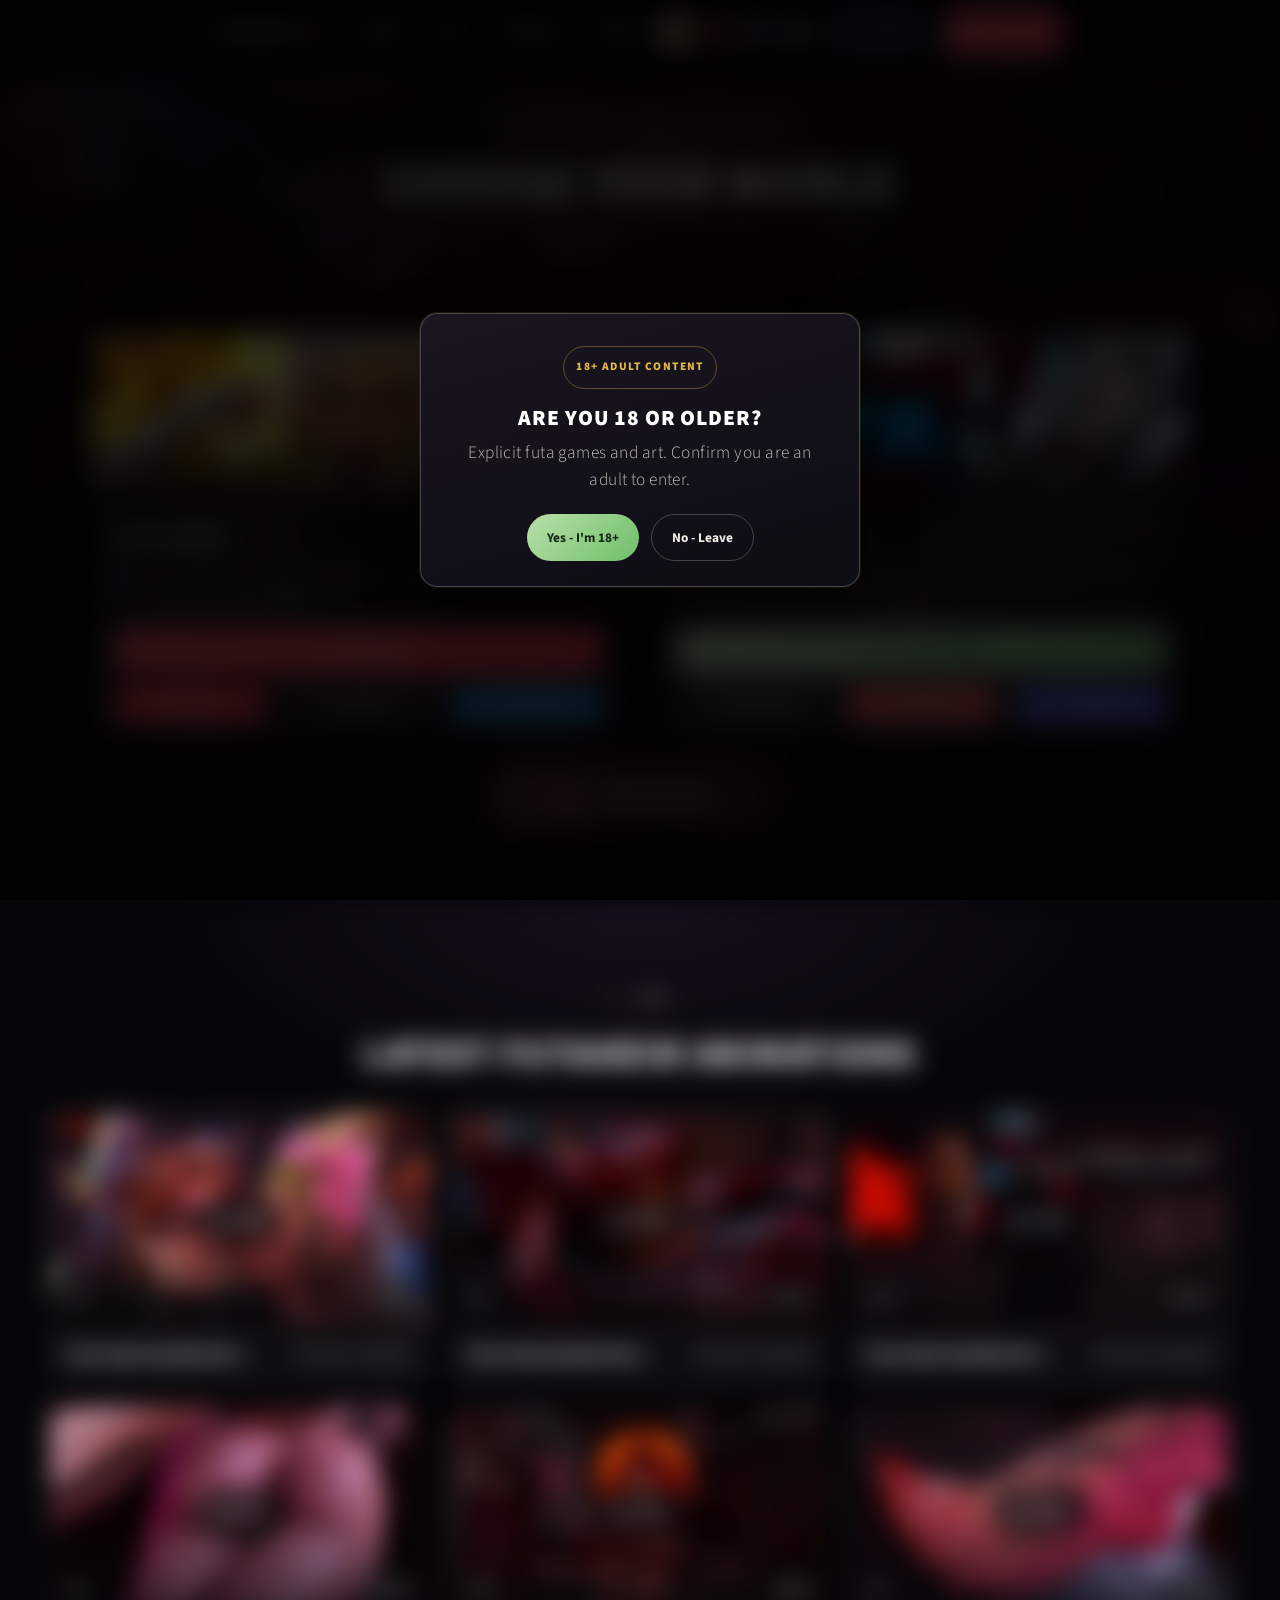
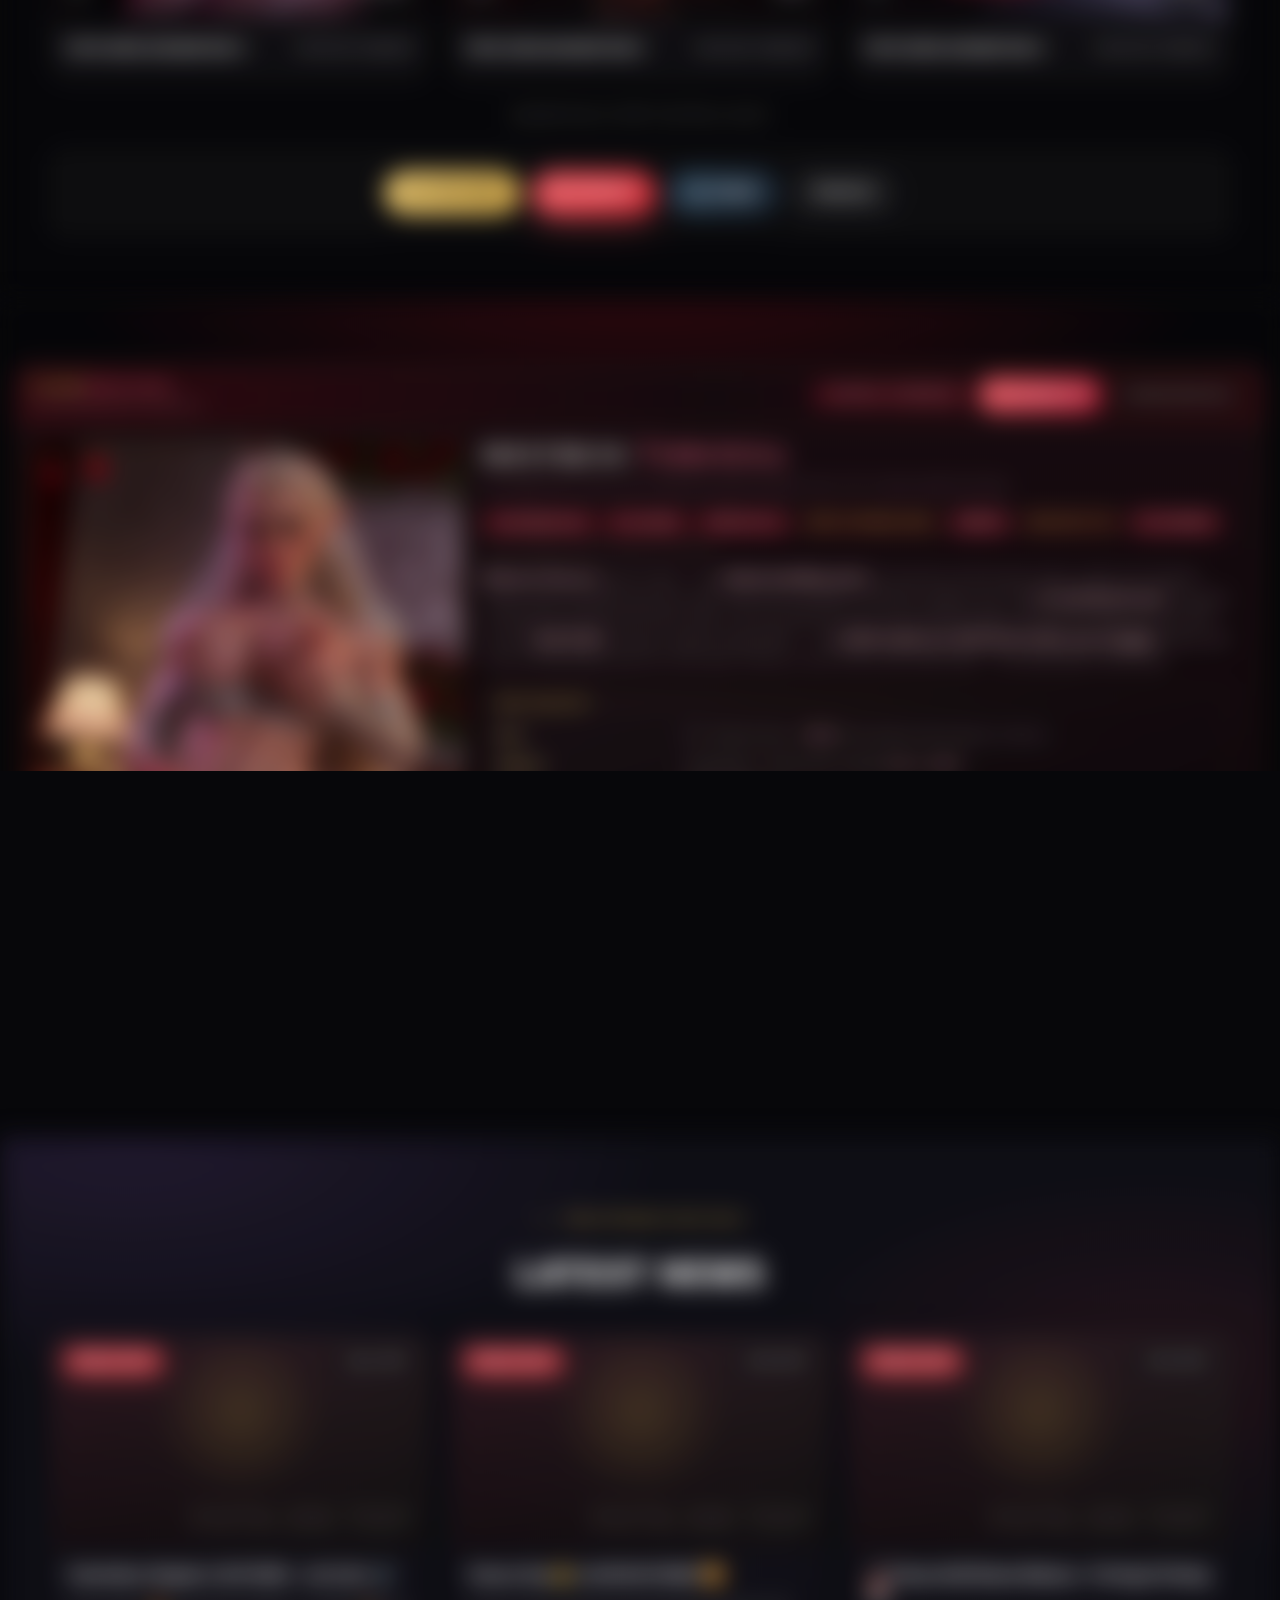
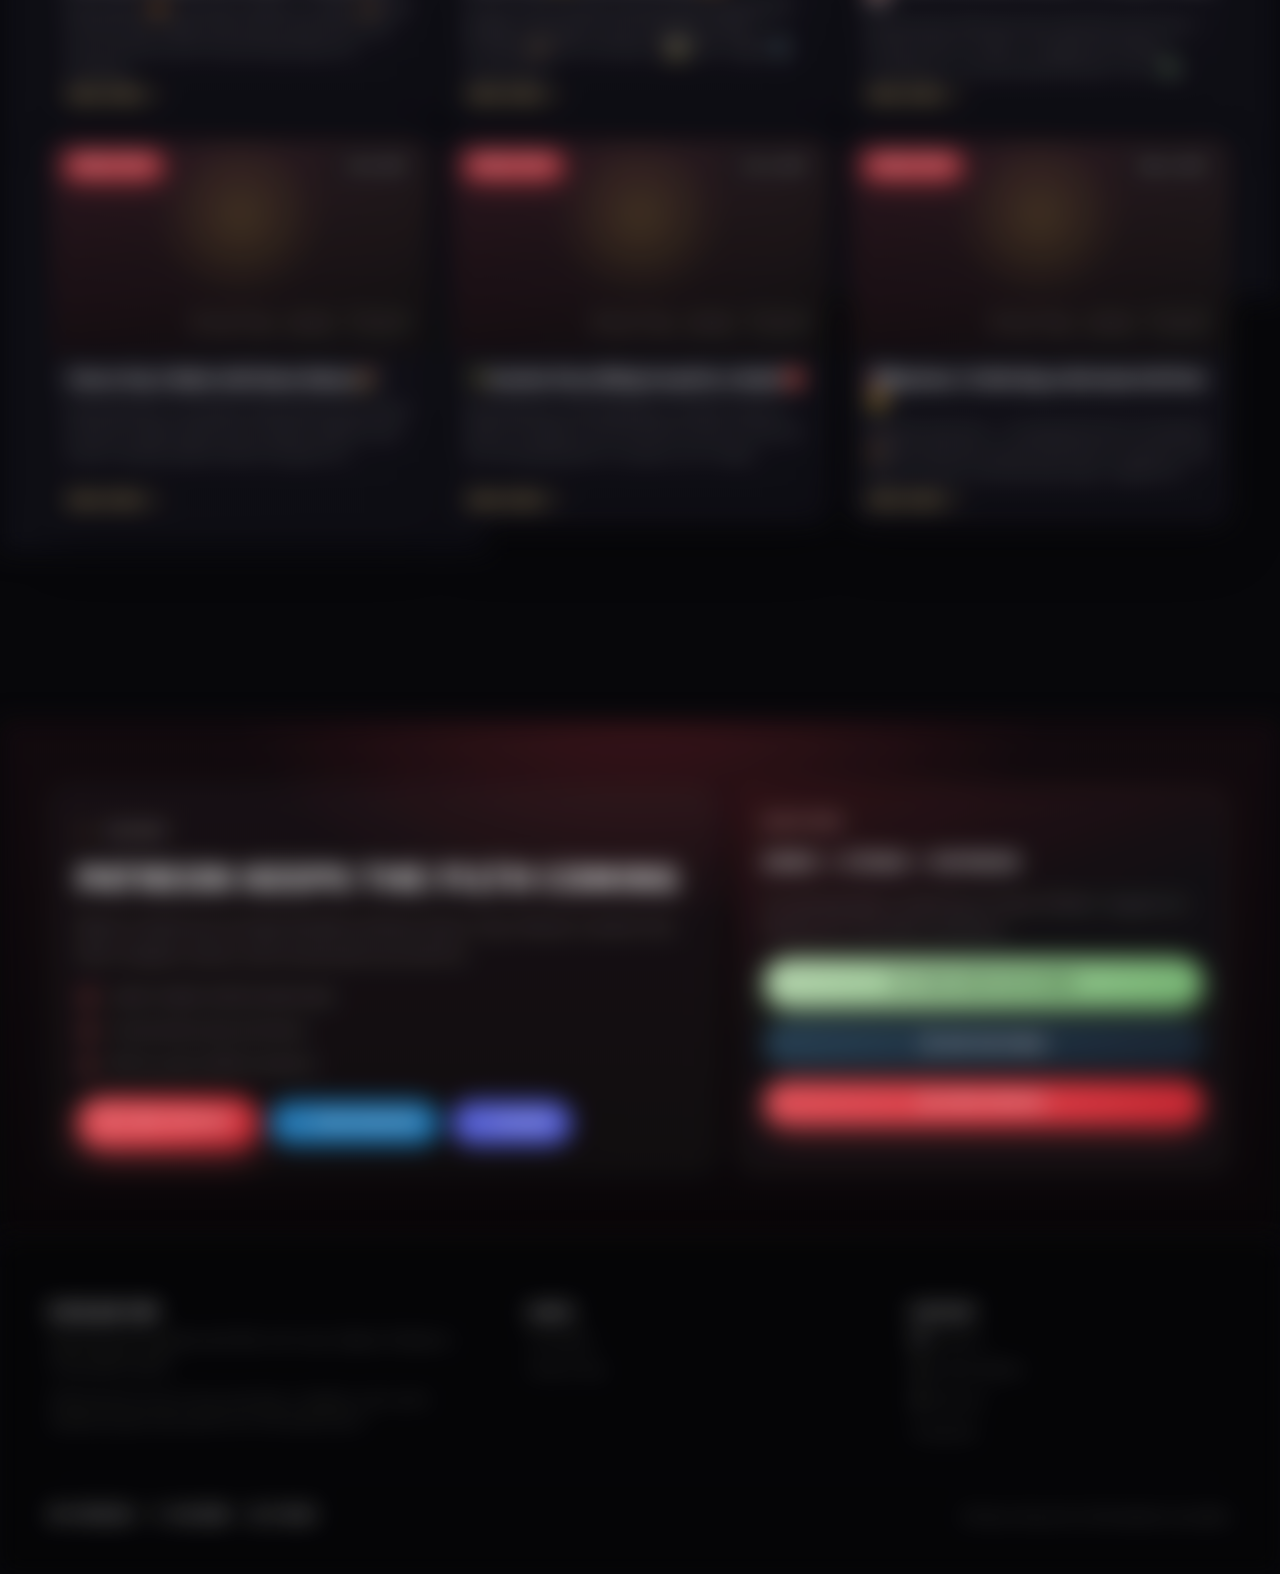
==== commit 69f2f172: "favicon final updates" ====
--- a/index.html
+++ b/index.html
@@ -6,6 +6,7 @@
 <html lang="en">
 	<head>
  <title>Futa on Top & Futa Heim - Futa Porn Games</title>
+ <link rel="icon" href="/favicon-192x192.png" sizes="192x192" type="image/png">
  <link rel="icon" href="/favicon-96x96.png" sizes="96x96" type="image/png">
  <link rel="icon" href="/favicon-48x48.png" sizes="48x48" type="image/png">
  <link rel="icon" href="/favicon-32x32.png" sizes="32x32" type="image/png">
@@ -364,8 +365,8 @@
 }
  </script>
  <meta name="viewport" content="width=device-width, initial-scale=1" />
- <link rel="stylesheet" href="assets/css/main.min.css?v=20260918o" />
- <link rel="stylesheet" href="assets/css/fot.min.css?v=20260918o" />
+ <link rel="stylesheet" href="assets/css/main.min.css?v=20260918p" />
+ <link rel="stylesheet" href="assets/css/fot.min.css?v=20260918p" />
  <link rel="preconnect" href="https://fonts.googleapis.com">
  <link rel="preconnect" href="https://fonts.gstatic.com" crossorigin>
  <link rel="preload" as="style" href="https://fonts.googleapis.com/css2?family=Cinzel:wght@600;700&family=Source+Sans+Pro:ital,wght@0,300;0,600;0,700;0,900;1,400&display=swap" onload="this.rel='stylesheet'">
@@ -775,6 +776,6 @@
  <a class="steam" href="https://store.steampowered.com/publisher/futaontop" target="_blank" rel="noopener noreferrer">Steam</a>
  </nav>
 
- <script src="assets/js/fot.js?v=20260918o" defer></script>
+ <script src="assets/js/fot.js?v=20260918p" defer></script>
 	</body>
 </html>
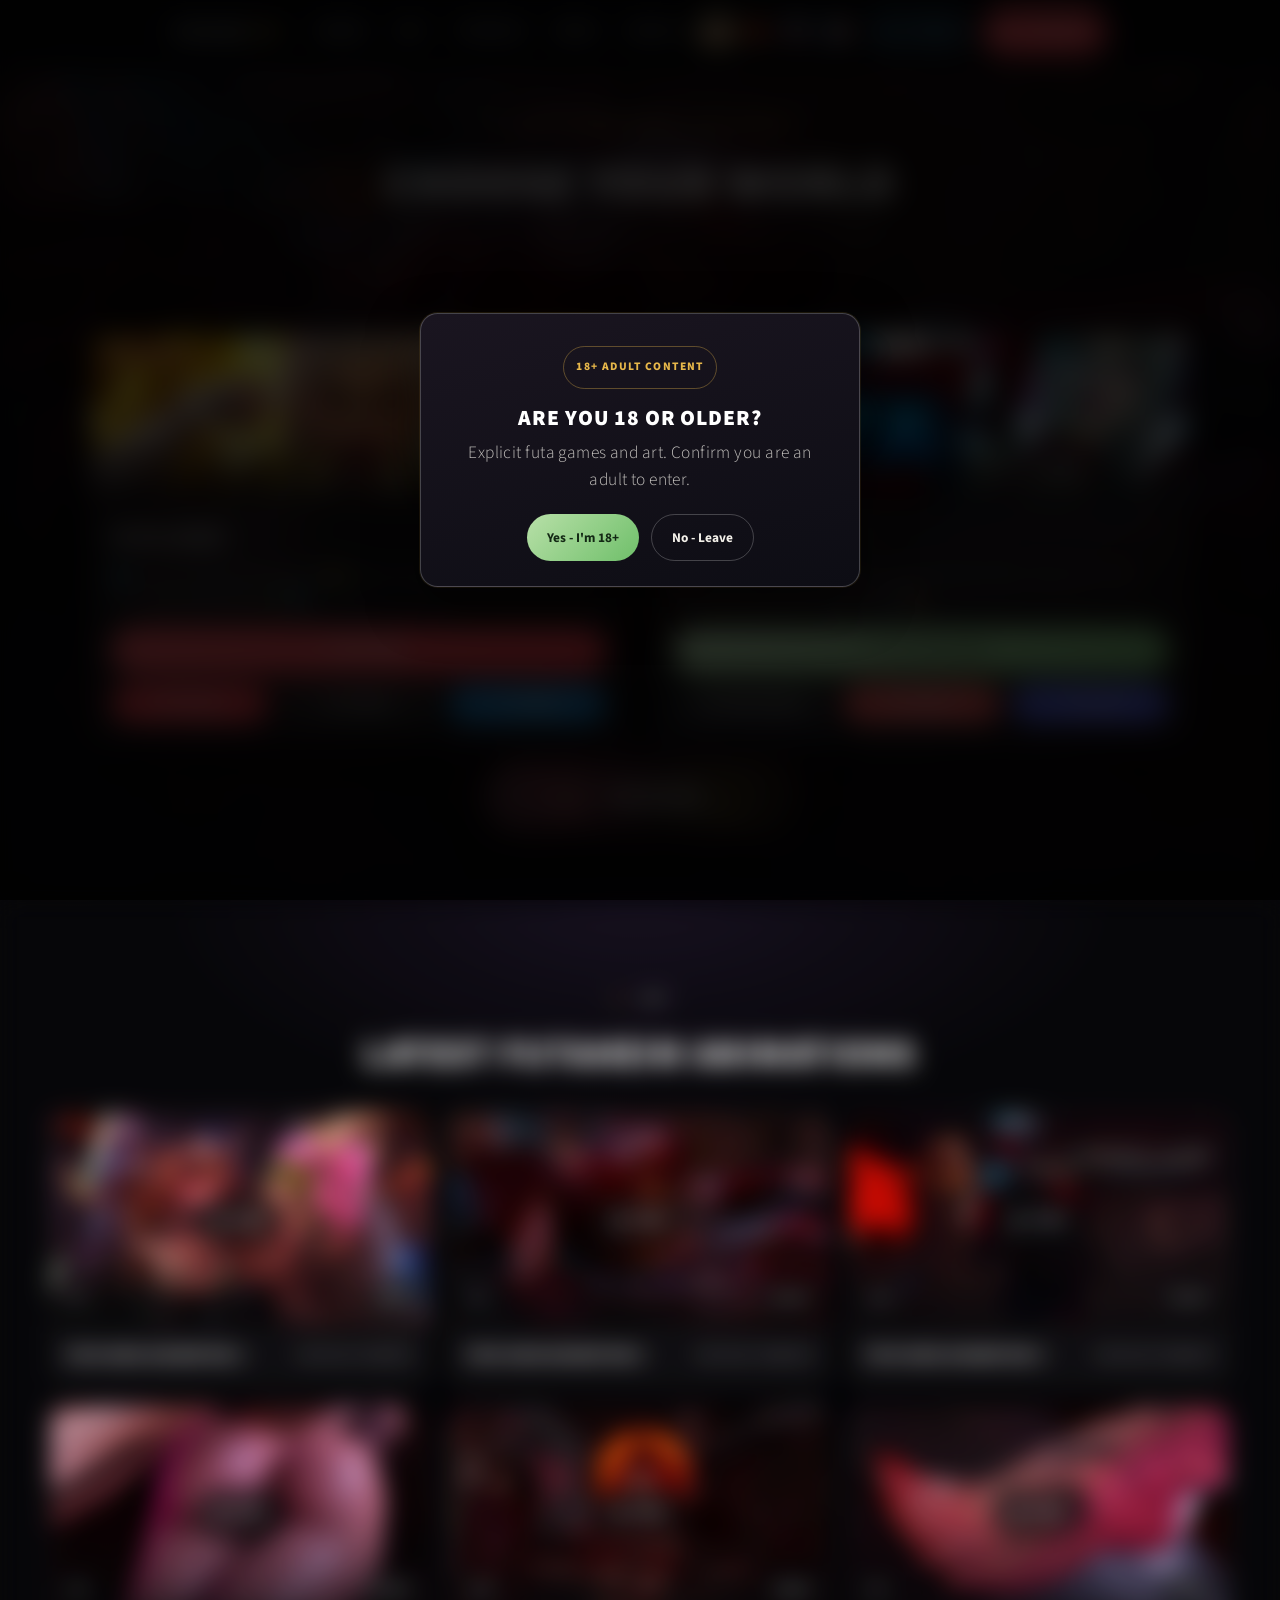
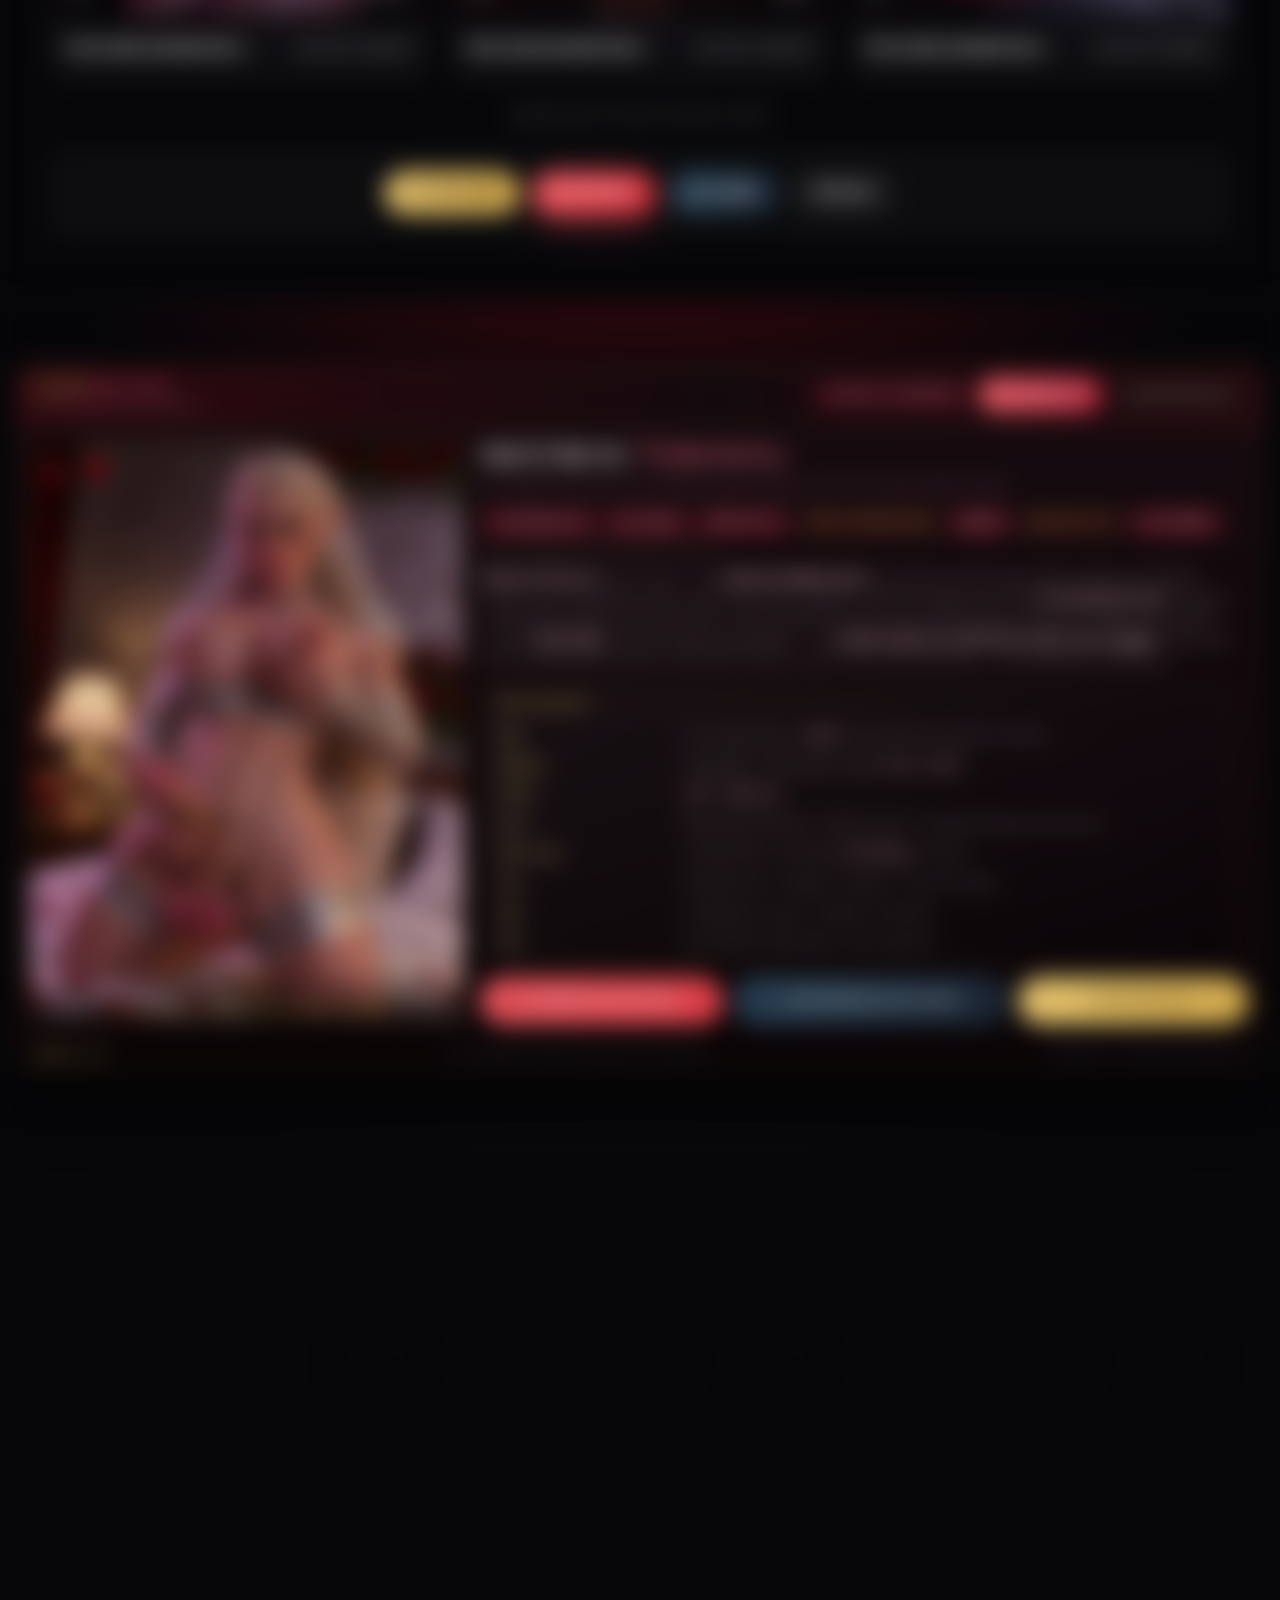
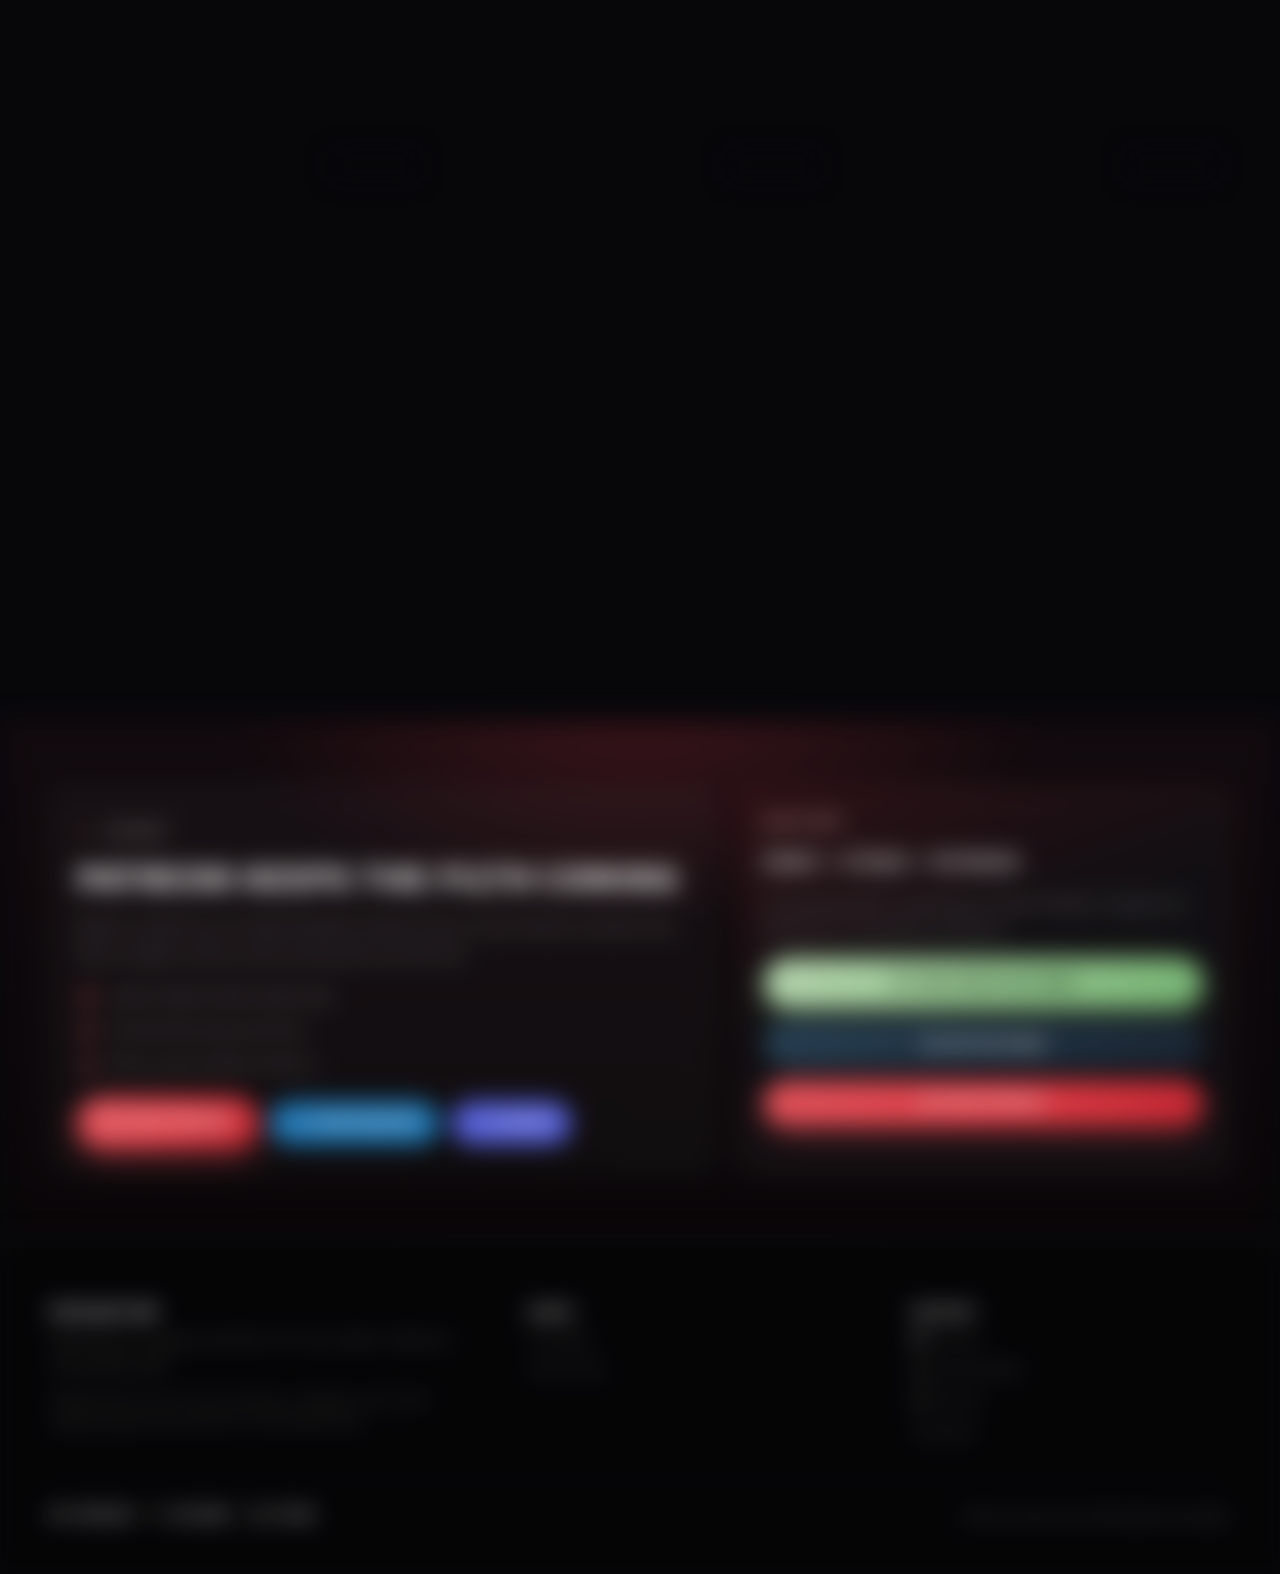
==== commit 11bfaa45: "patreon integration V1" ====
--- a/index.html
+++ b/index.html
@@ -405,6 +405,7 @@
  <li><a href="#work" class="nav-hide-md">Art</a></li>
   <li><a href="#throxxa" class="nav-hide-md nav-throxxa-only">Throxxa</a></li>
  <li><a href="#free" class="nav-hide-md">News</a></li>
+ <li><a href="/bonus.html" class="nav-hide-md">Bonus</a></li>
   <li class="nav-lang" aria-label="Language selector">
  <button type="button" class="lang-btn is-active" data-lang="en" aria-pressed="true" title="English" aria-label="English"><span class="lang-flag lang-flag--us" aria-hidden="true"></span></button>
  <button type="button" class="lang-btn" data-lang="zh" aria-pressed="false" title="中文" aria-label="中文"><span class="lang-flag lang-flag--cn" aria-hidden="true"></span></button>
@@ -776,6 +777,6 @@
  <a class="steam" href="https://store.steampowered.com/publisher/futaontop" target="_blank" rel="noopener noreferrer">Steam</a>
  </nav>
 
- <script src="assets/js/fot.js?v=20260918p" defer></script>
+ <script src="assets/js/fot.js?v=20260927a" defer></script>
 	</body>
 </html>
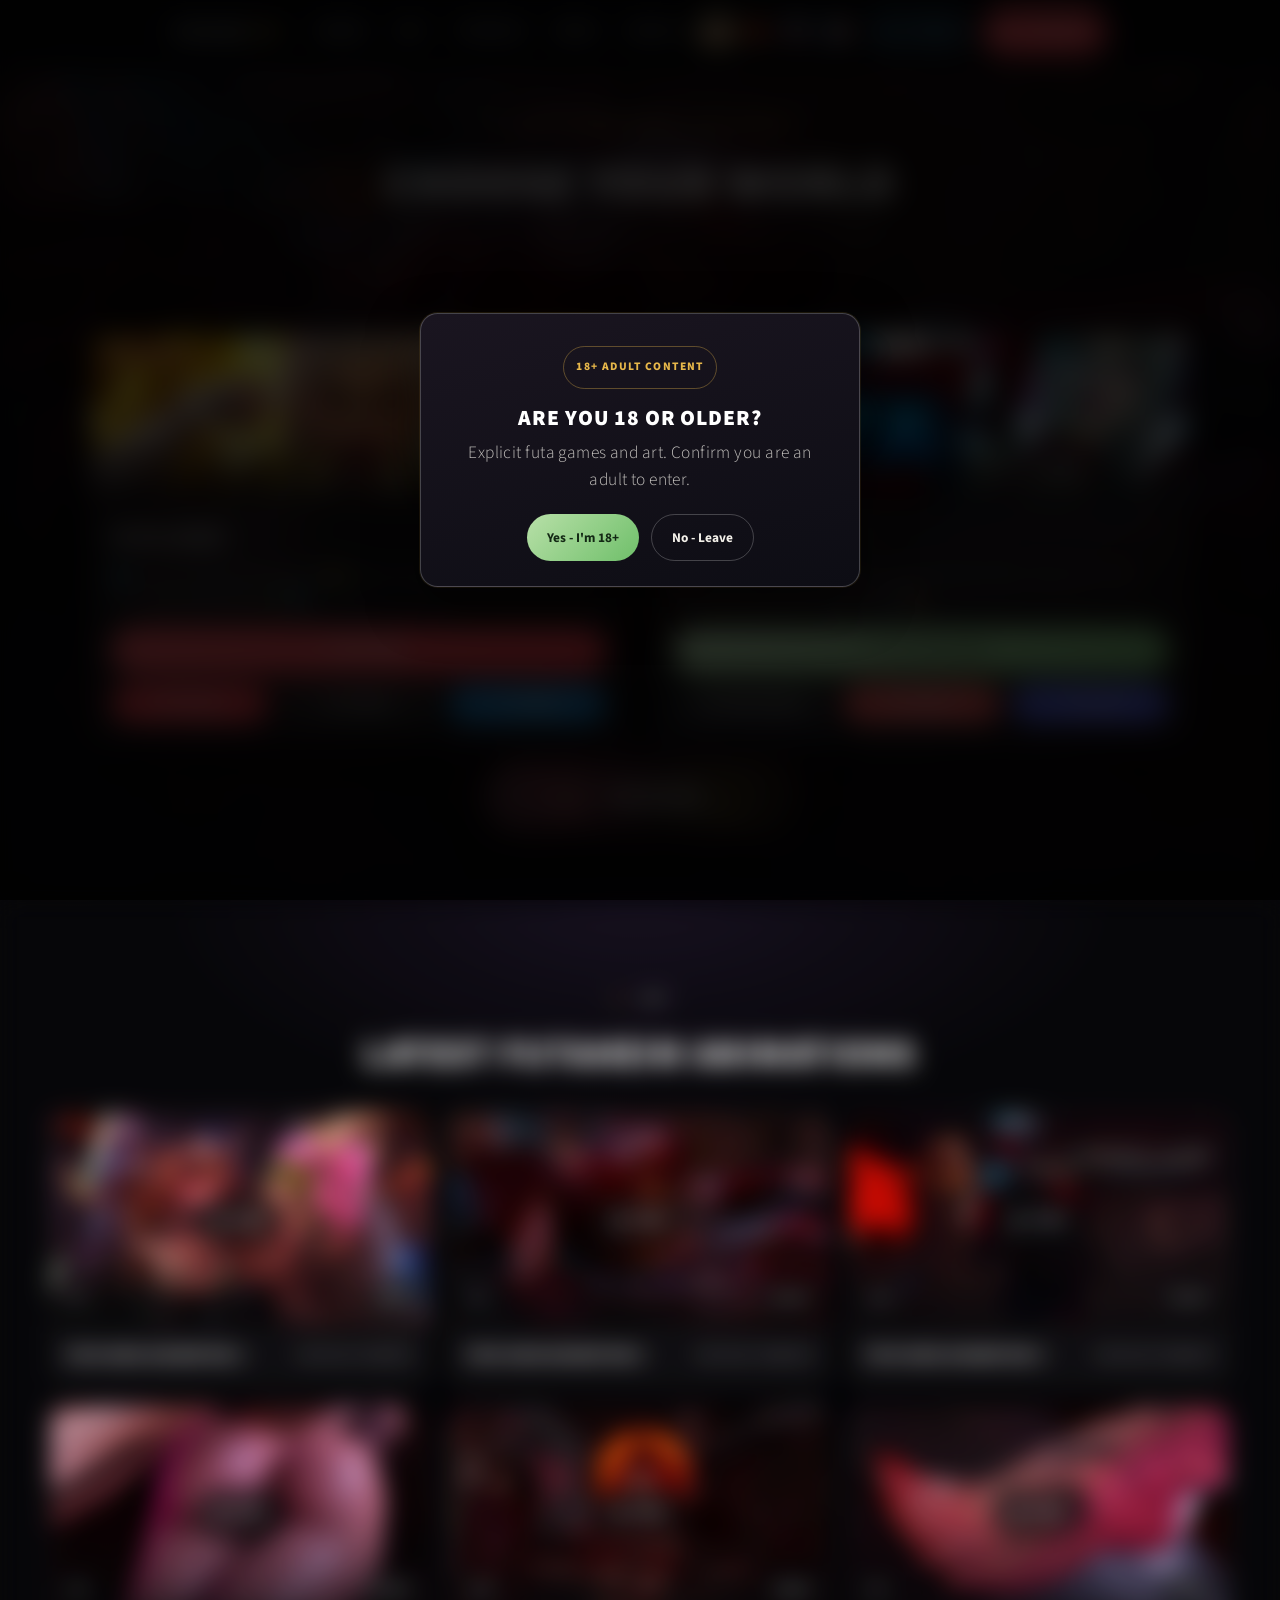
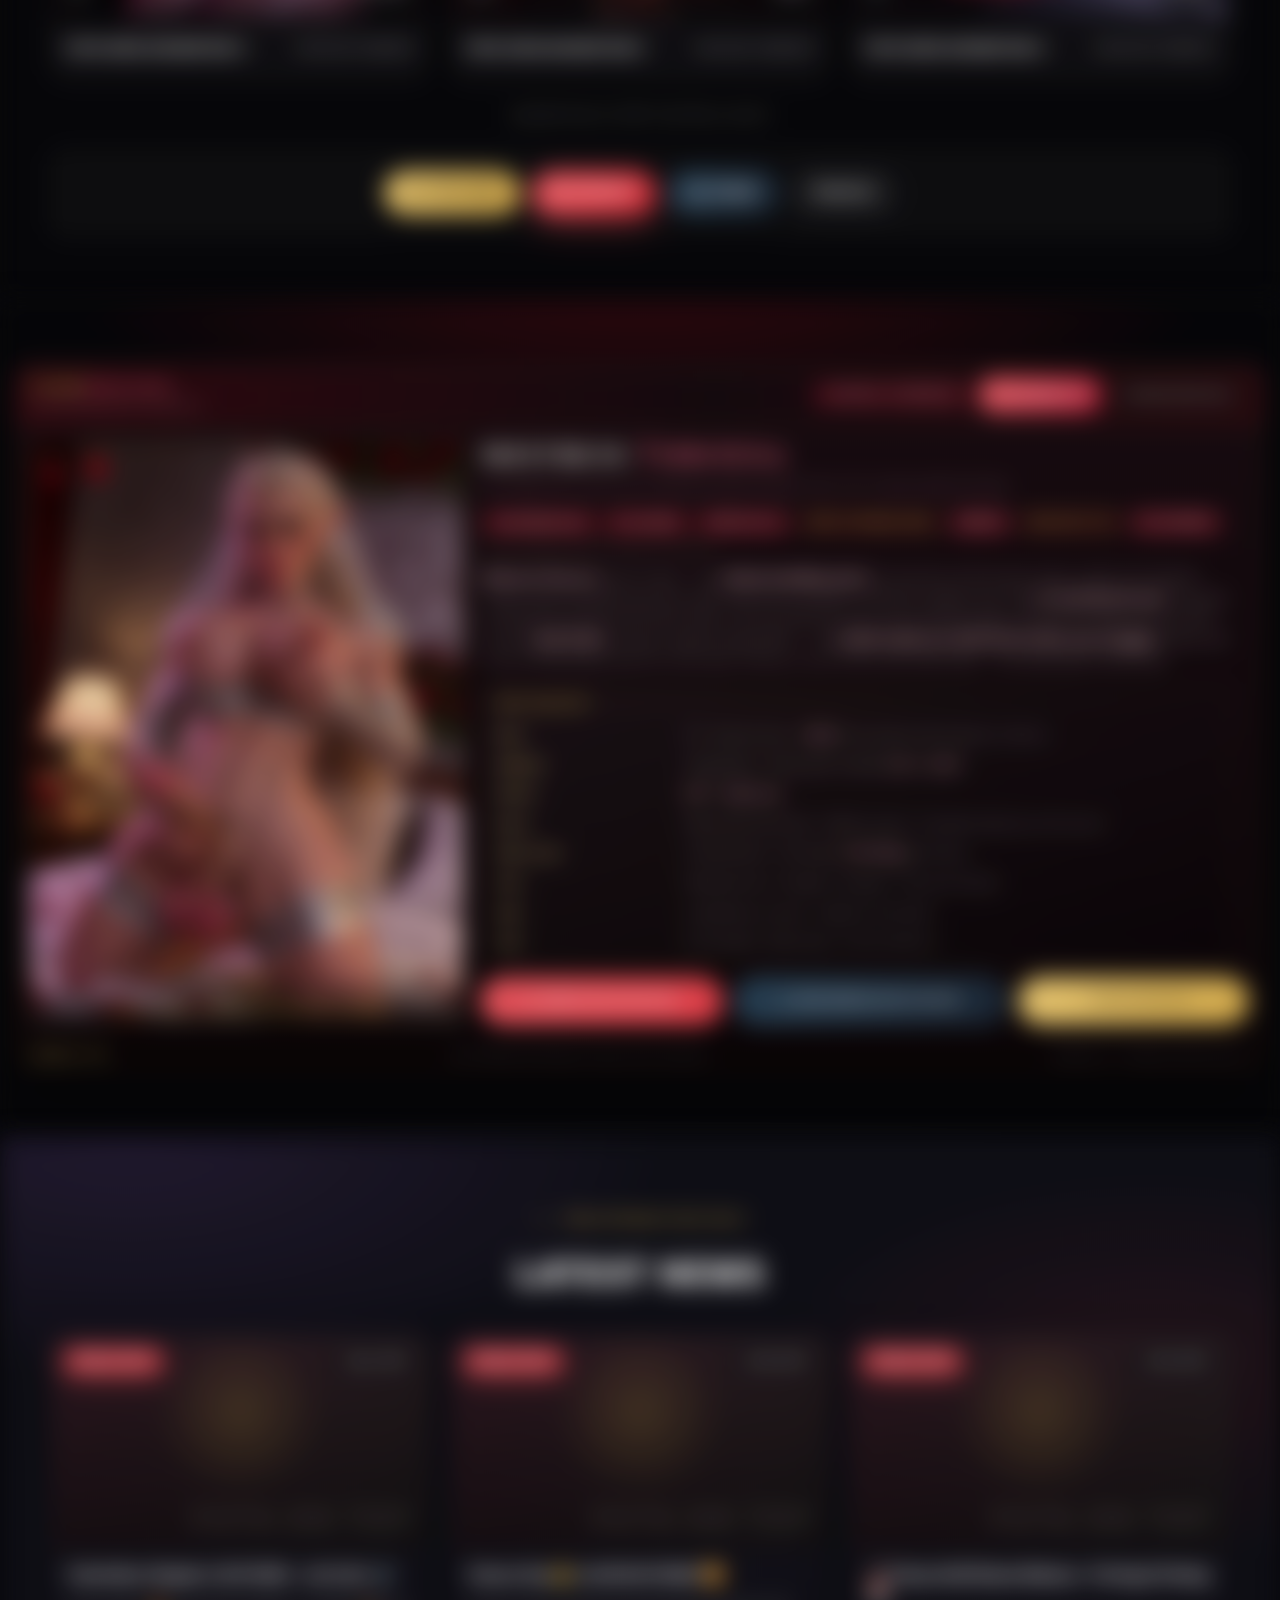
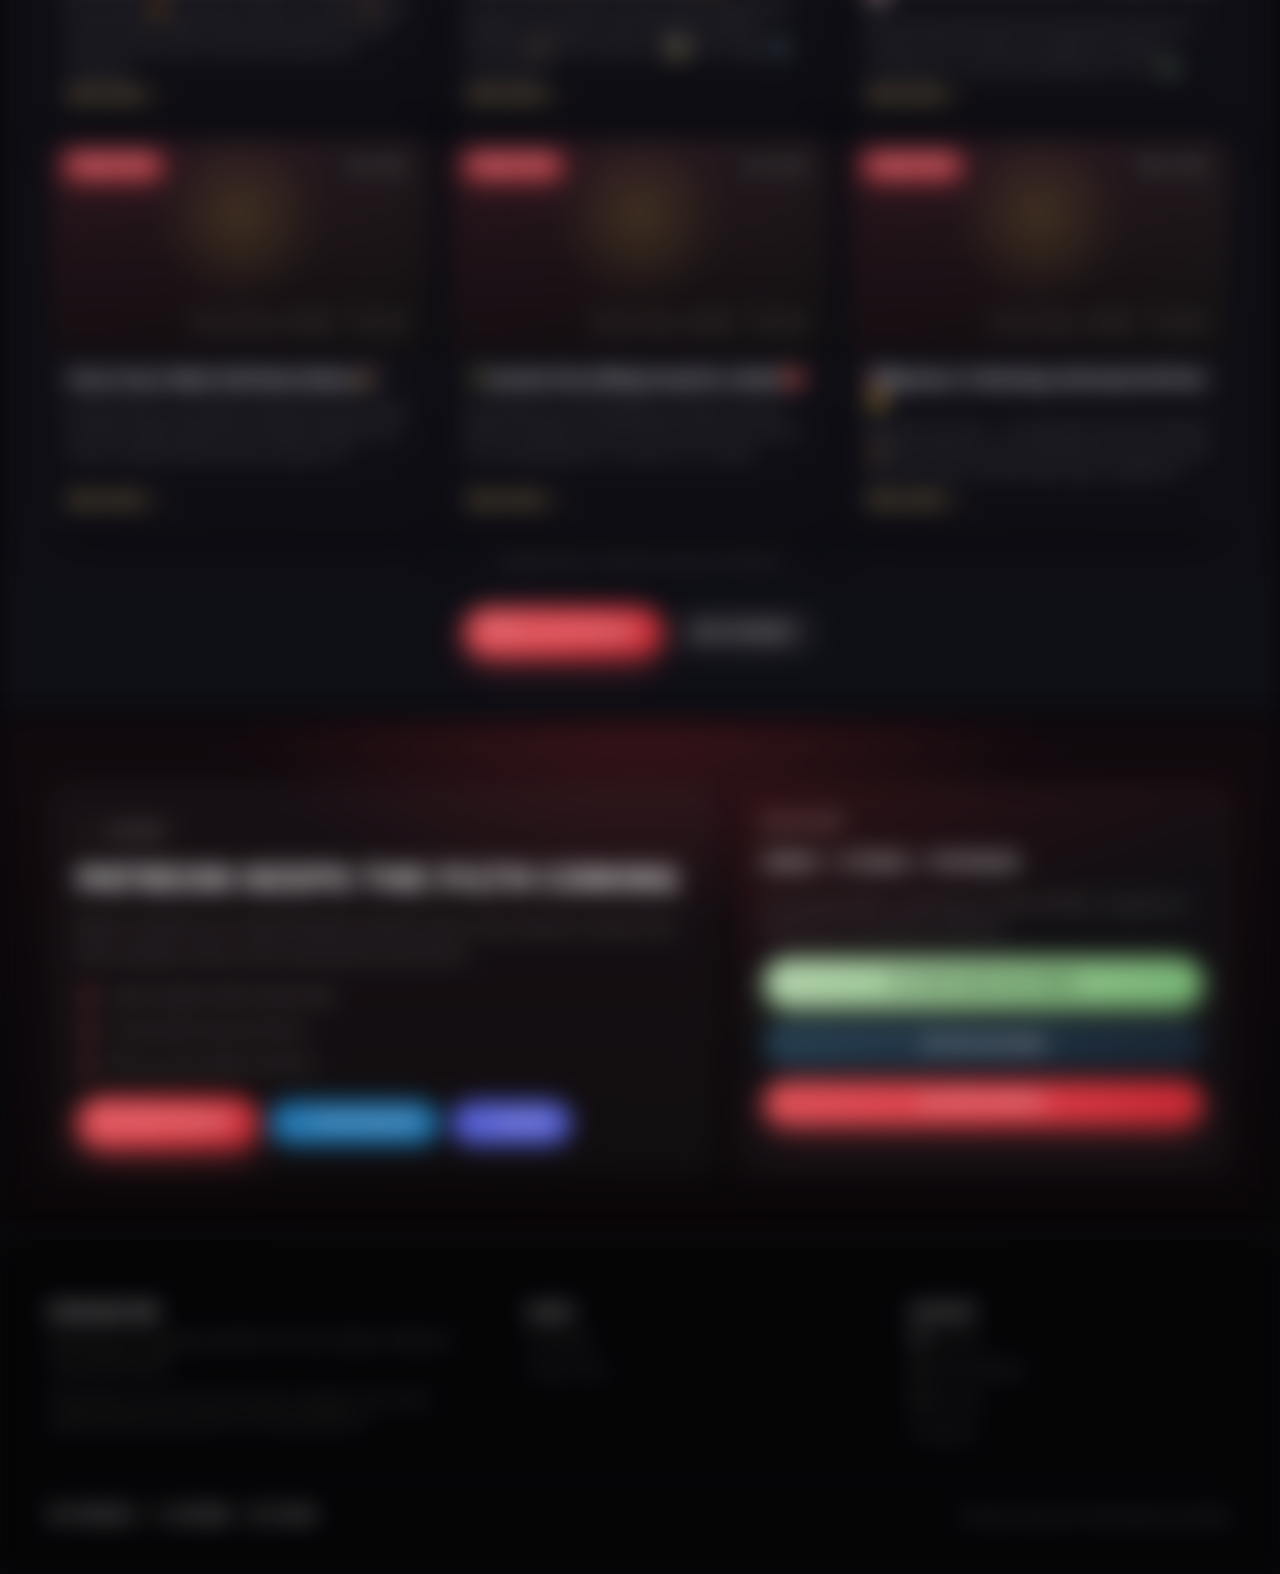
==== commit 476d2106: "translations for bonus page" ====
--- a/index.html
+++ b/index.html
@@ -377,8 +377,6 @@
  <link rel="preload" as="image" href="images/hero/intro-720.webp" type="image/webp" media="(max-width: 760px)" fetchpriority="high" />
  <link rel="preload" as="image" href="images/hero/intro-1200.webp" type="image/webp" media="(min-width: 761px) and (max-width: 1399px)" fetchpriority="high" />
  <link rel="preload" as="image" href="images/hero/intro-1600.webp" type="image/webp" media="(min-width: 1400px)" fetchpriority="high" />
- <link rel="preload" as="image" href="images/capsule-futaheim.webp" type="image/webp" fetchpriority="high" />
- <link rel="preload" as="image" href="images/capsule-futa-on-top.webp" type="image/webp" fetchpriority="high" />
  <link rel="sitemap" type="application/xml" title="Sitemap" href="/sitemap.xml" />
 	</head>
 	<body>
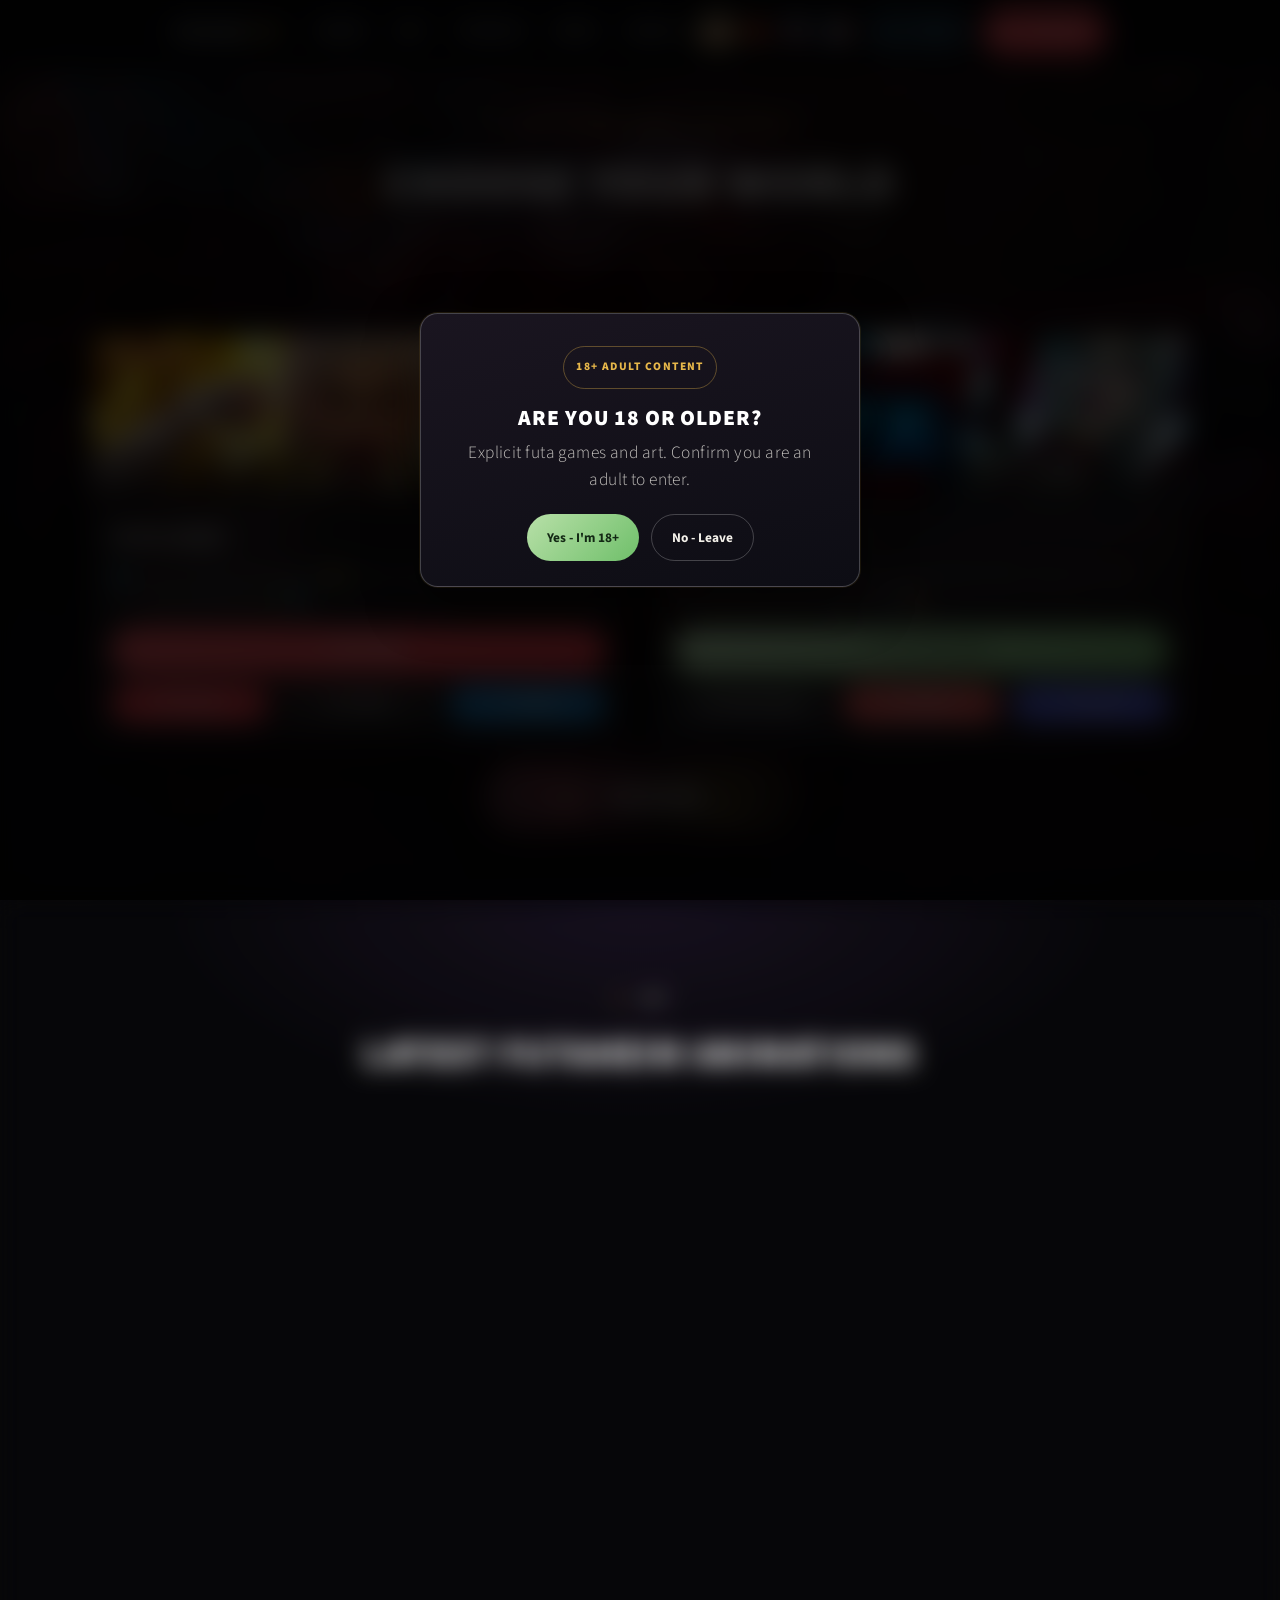
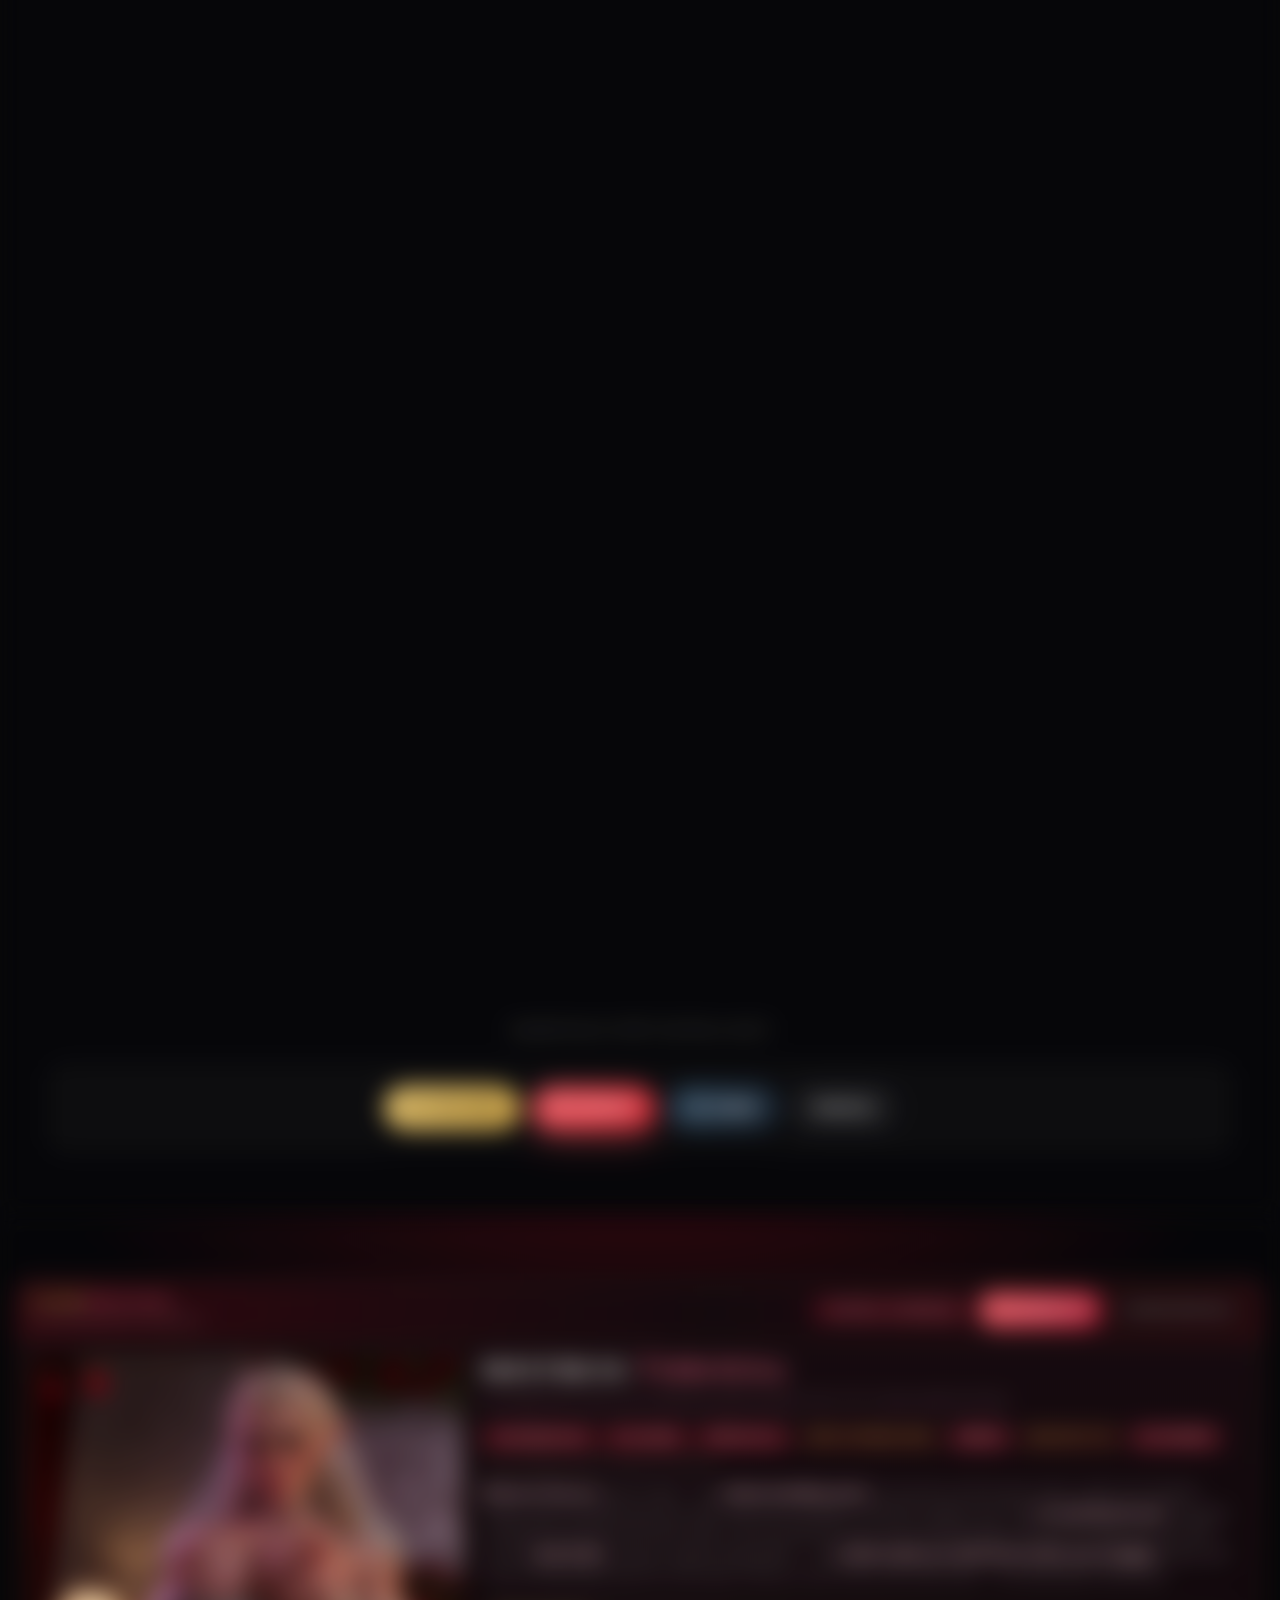
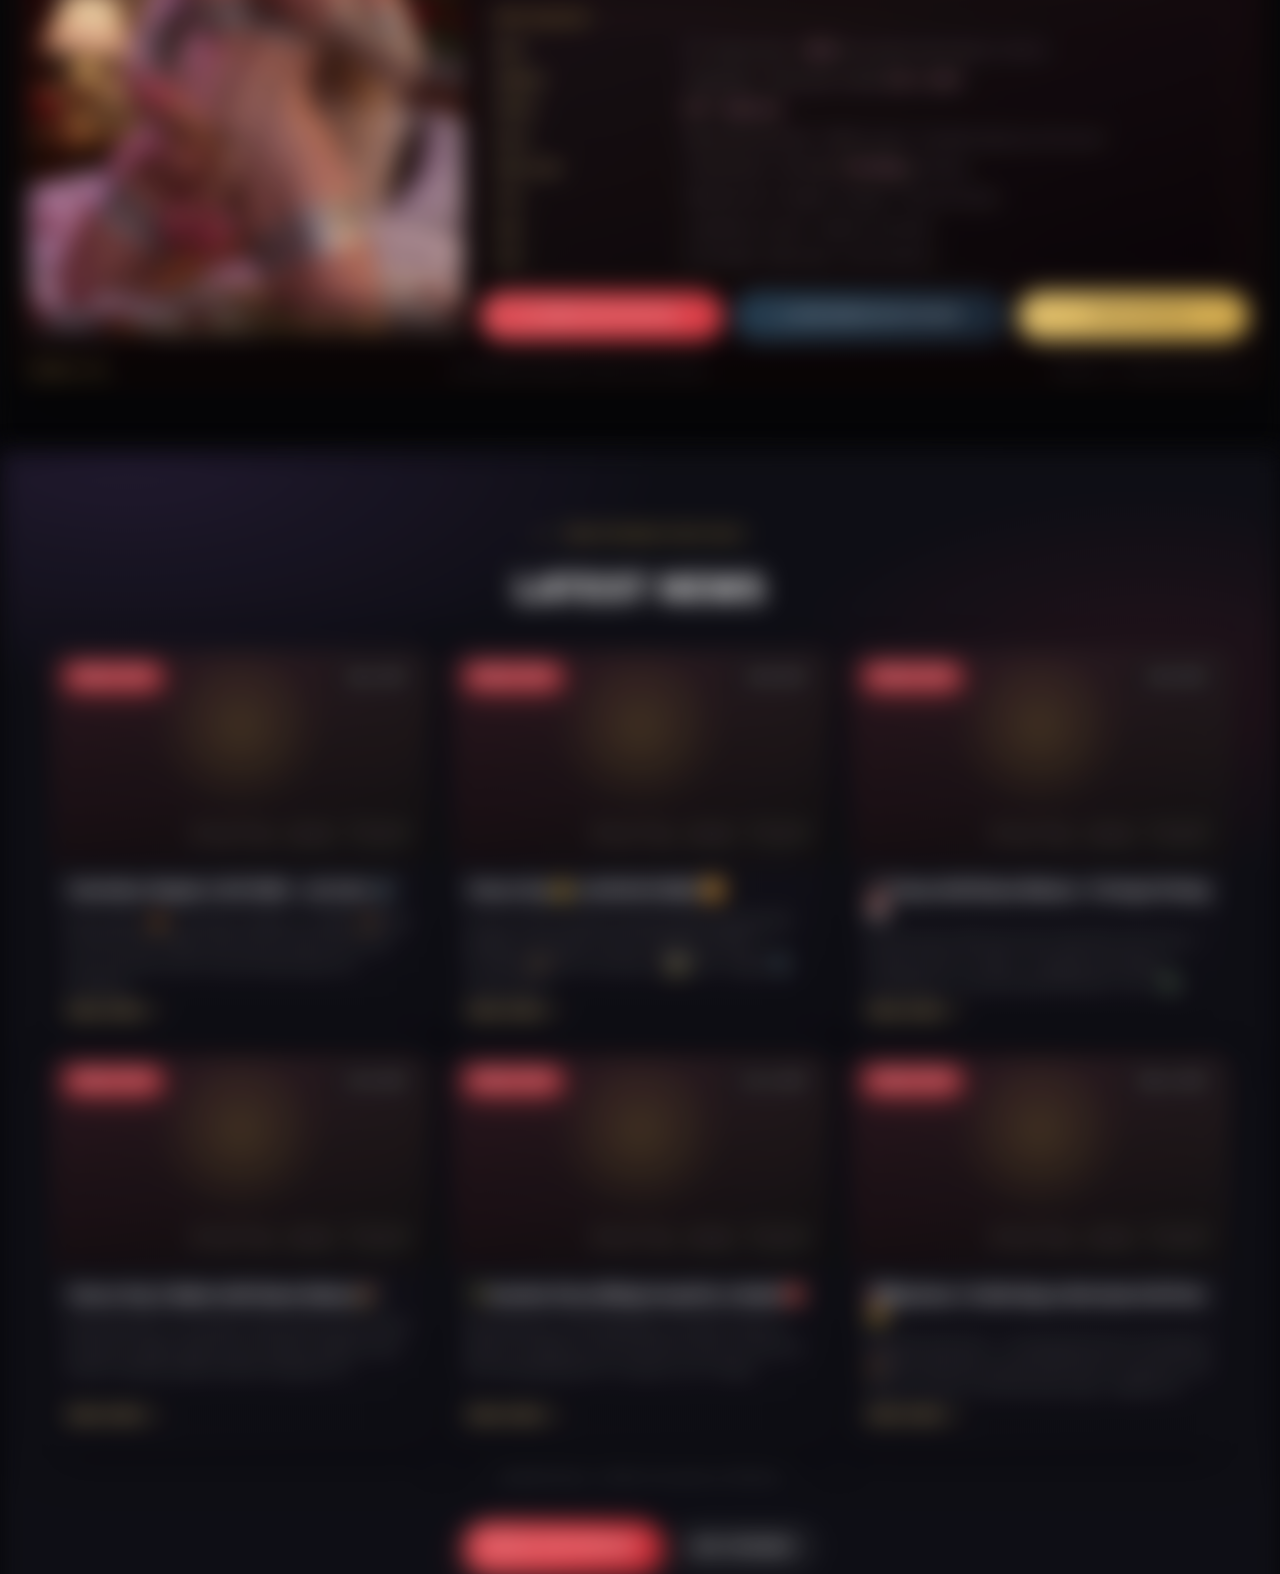
==== commit 279bc211: "navbar fixes" ====
--- a/index.html
+++ b/index.html
@@ -399,11 +399,11 @@
  <h1><a href="#intro">Futa on <span>Top</span></a></h1>
  <nav aria-label="Primary">
  <ul>
- <li><a href="#intro" class="nav-hide-md">Games</a></li>
- <li><a href="#work" class="nav-hide-md">Art</a></li>
-  <li><a href="#throxxa" class="nav-hide-md nav-throxxa-only">Throxxa</a></li>
- <li><a href="#free" class="nav-hide-md">News</a></li>
- <li><a href="/bonus.html" class="nav-hide-md">Bonus</a></li>
+ <li><a href="#intro" class="nav-hide-md" data-i18n="nav.games">Games</a></li>
+ <li><a href="#work" class="nav-hide-md" data-i18n="nav.art">Art</a></li>
+  <li><a href="#throxxa" class="nav-hide-md nav-throxxa-only" data-i18n="nav.throxxa">Throxxa</a></li>
+ <li><a href="#free" class="nav-hide-md" data-i18n="nav.news">News</a></li>
+ <li><a href="/bonus.html" class="nav-hide-md" data-i18n="nav.bonus">Bonus</a></li>
   <li class="nav-lang" aria-label="Language selector">
  <button type="button" class="lang-btn is-active" data-lang="en" aria-pressed="true" title="English" aria-label="English"><span class="lang-flag lang-flag--us" aria-hidden="true"></span></button>
  <button type="button" class="lang-btn" data-lang="zh" aria-pressed="false" title="中文" aria-label="中文"><span class="lang-flag lang-flag--cn" aria-hidden="true"></span></button>
@@ -775,6 +775,6 @@
  <a class="steam" href="https://store.steampowered.com/publisher/futaontop" target="_blank" rel="noopener noreferrer">Steam</a>
  </nav>
 
- <script src="assets/js/fot.js?v=20260927a" defer></script>
+ <script src="assets/js/fot.js?v=20260927b" defer></script>
 	</body>
 </html>
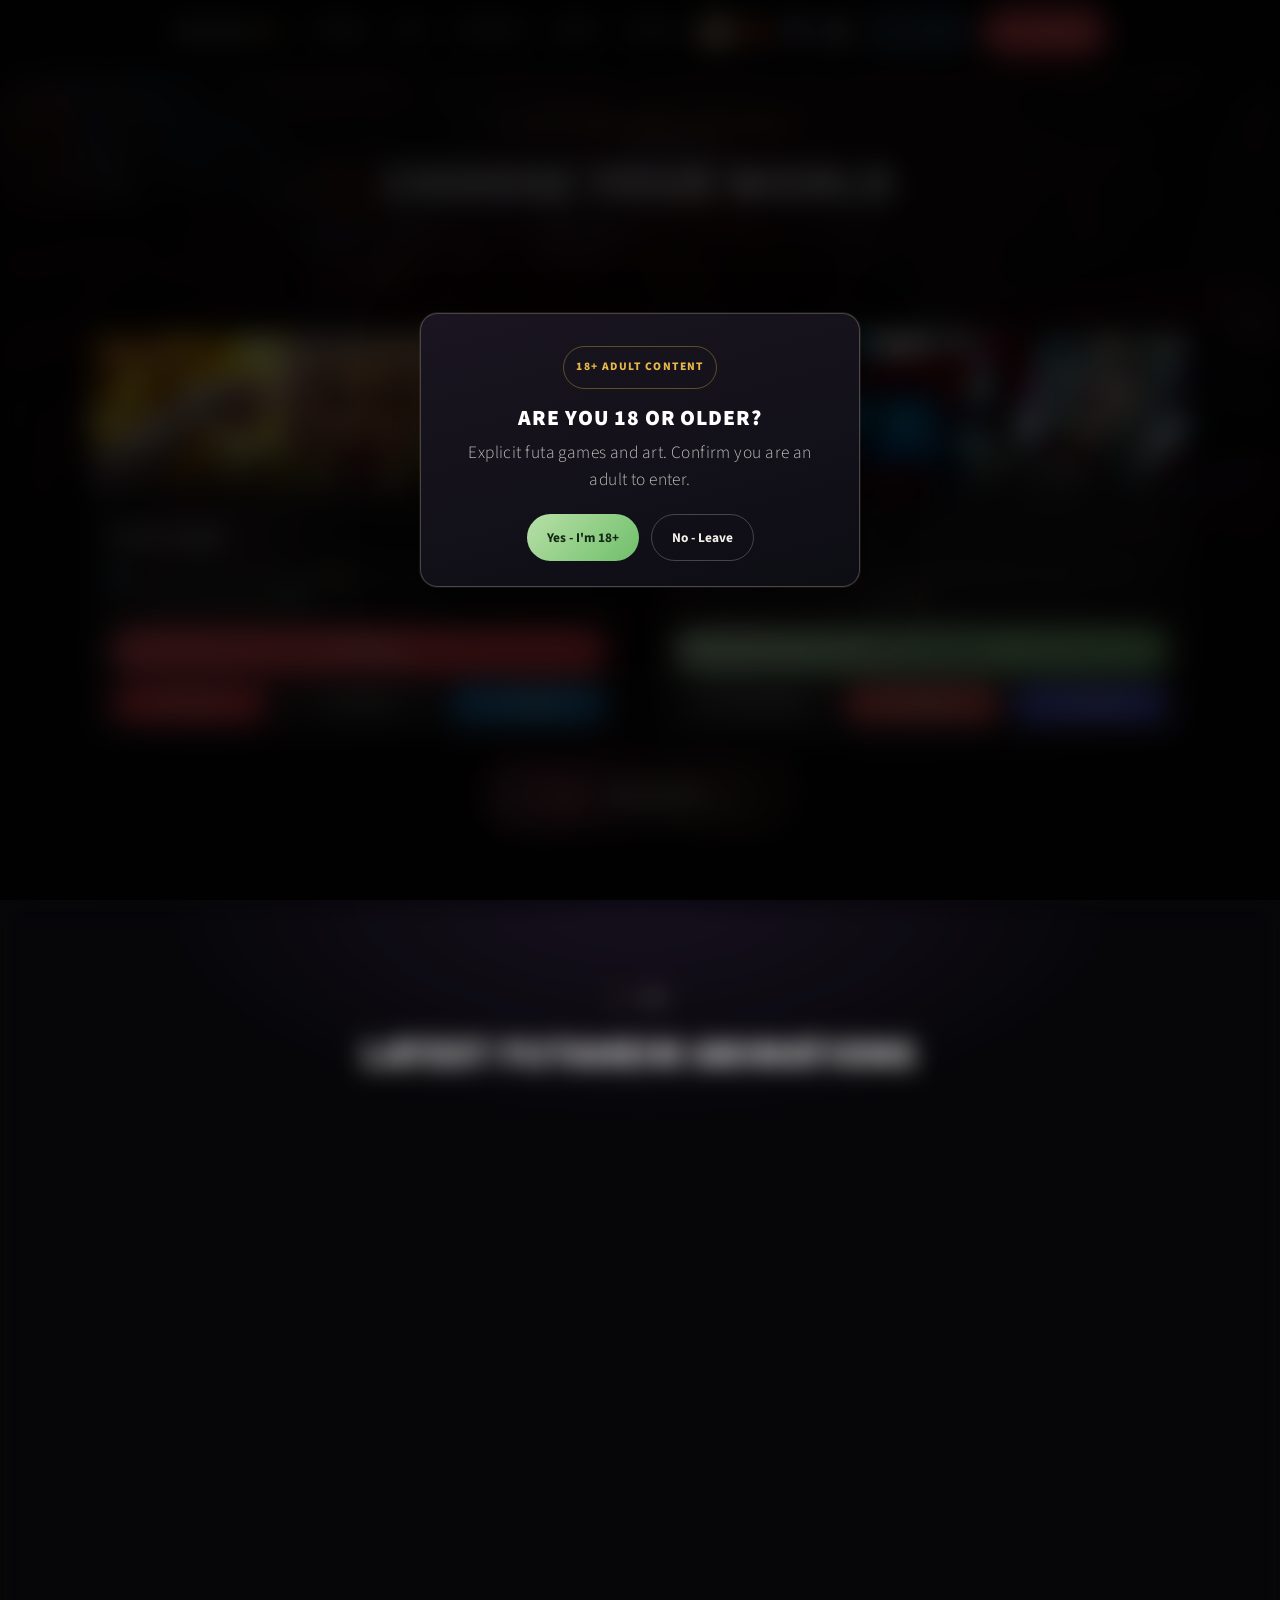
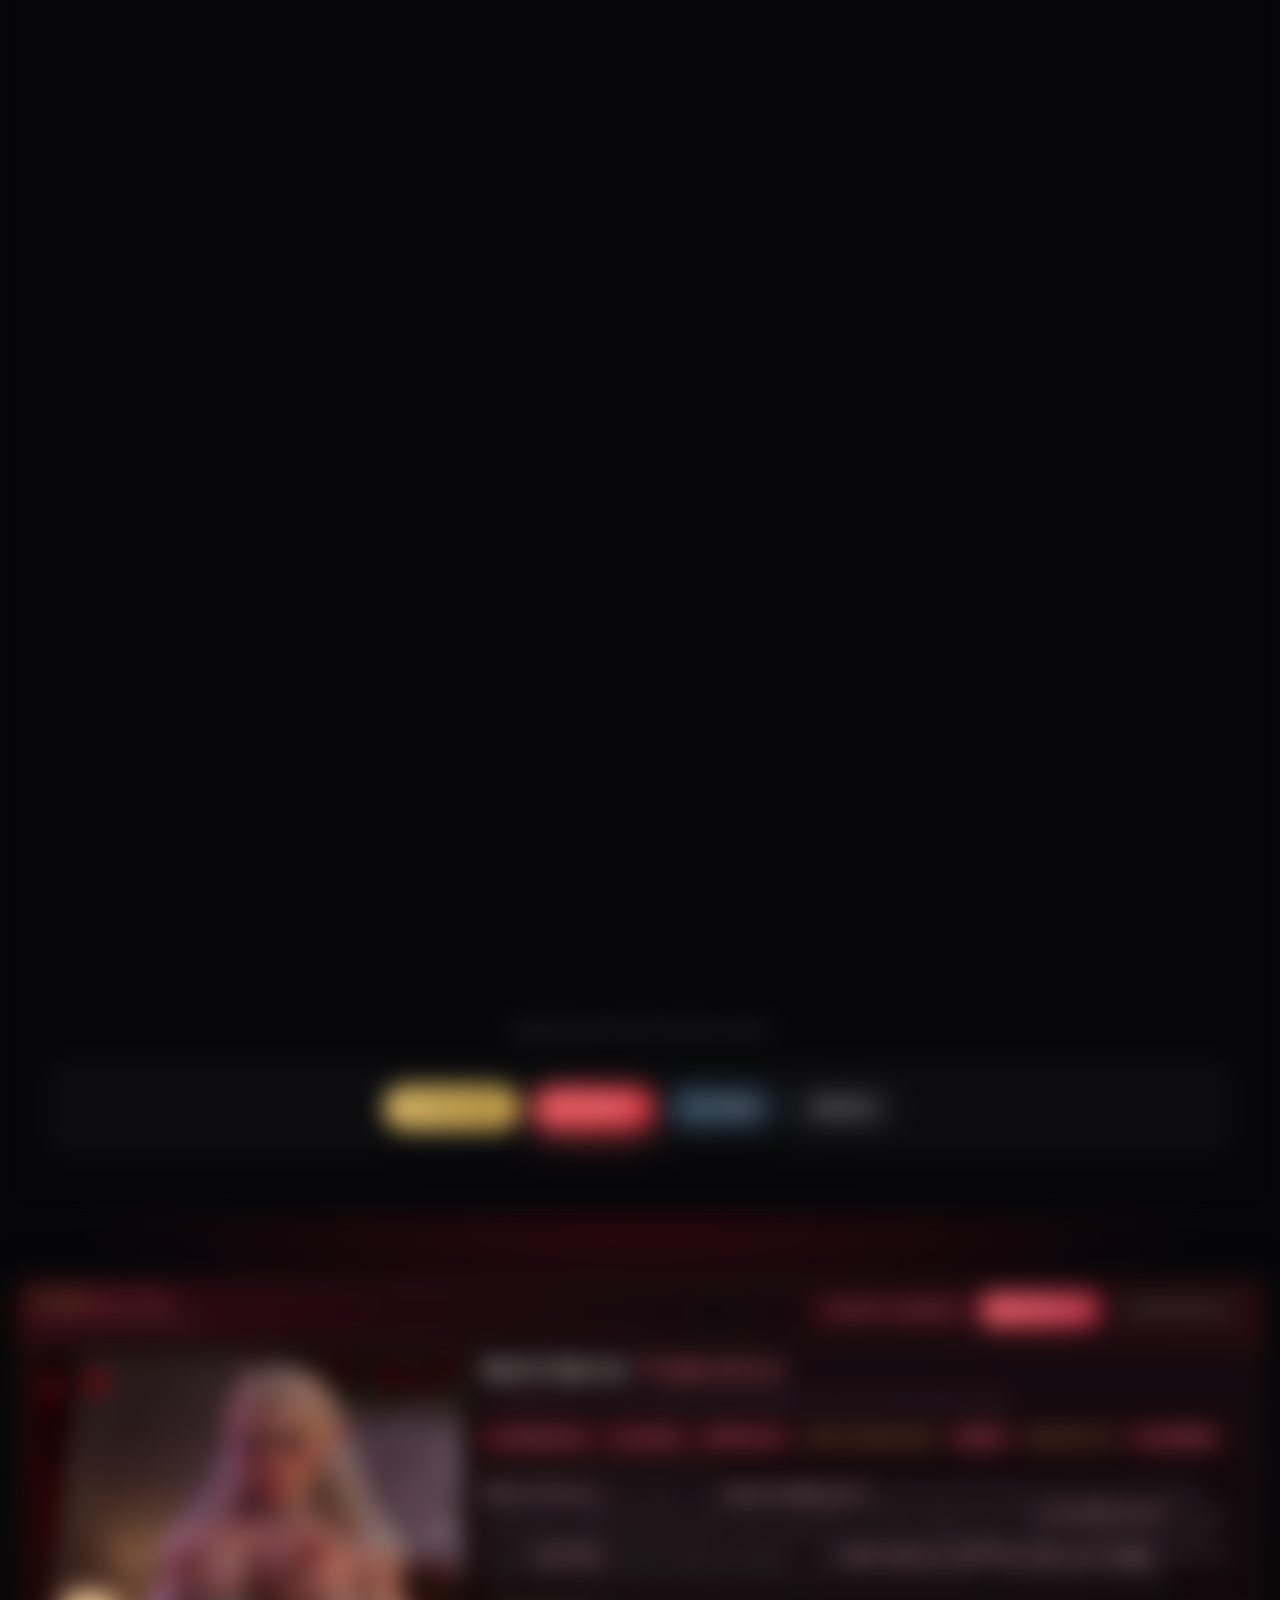
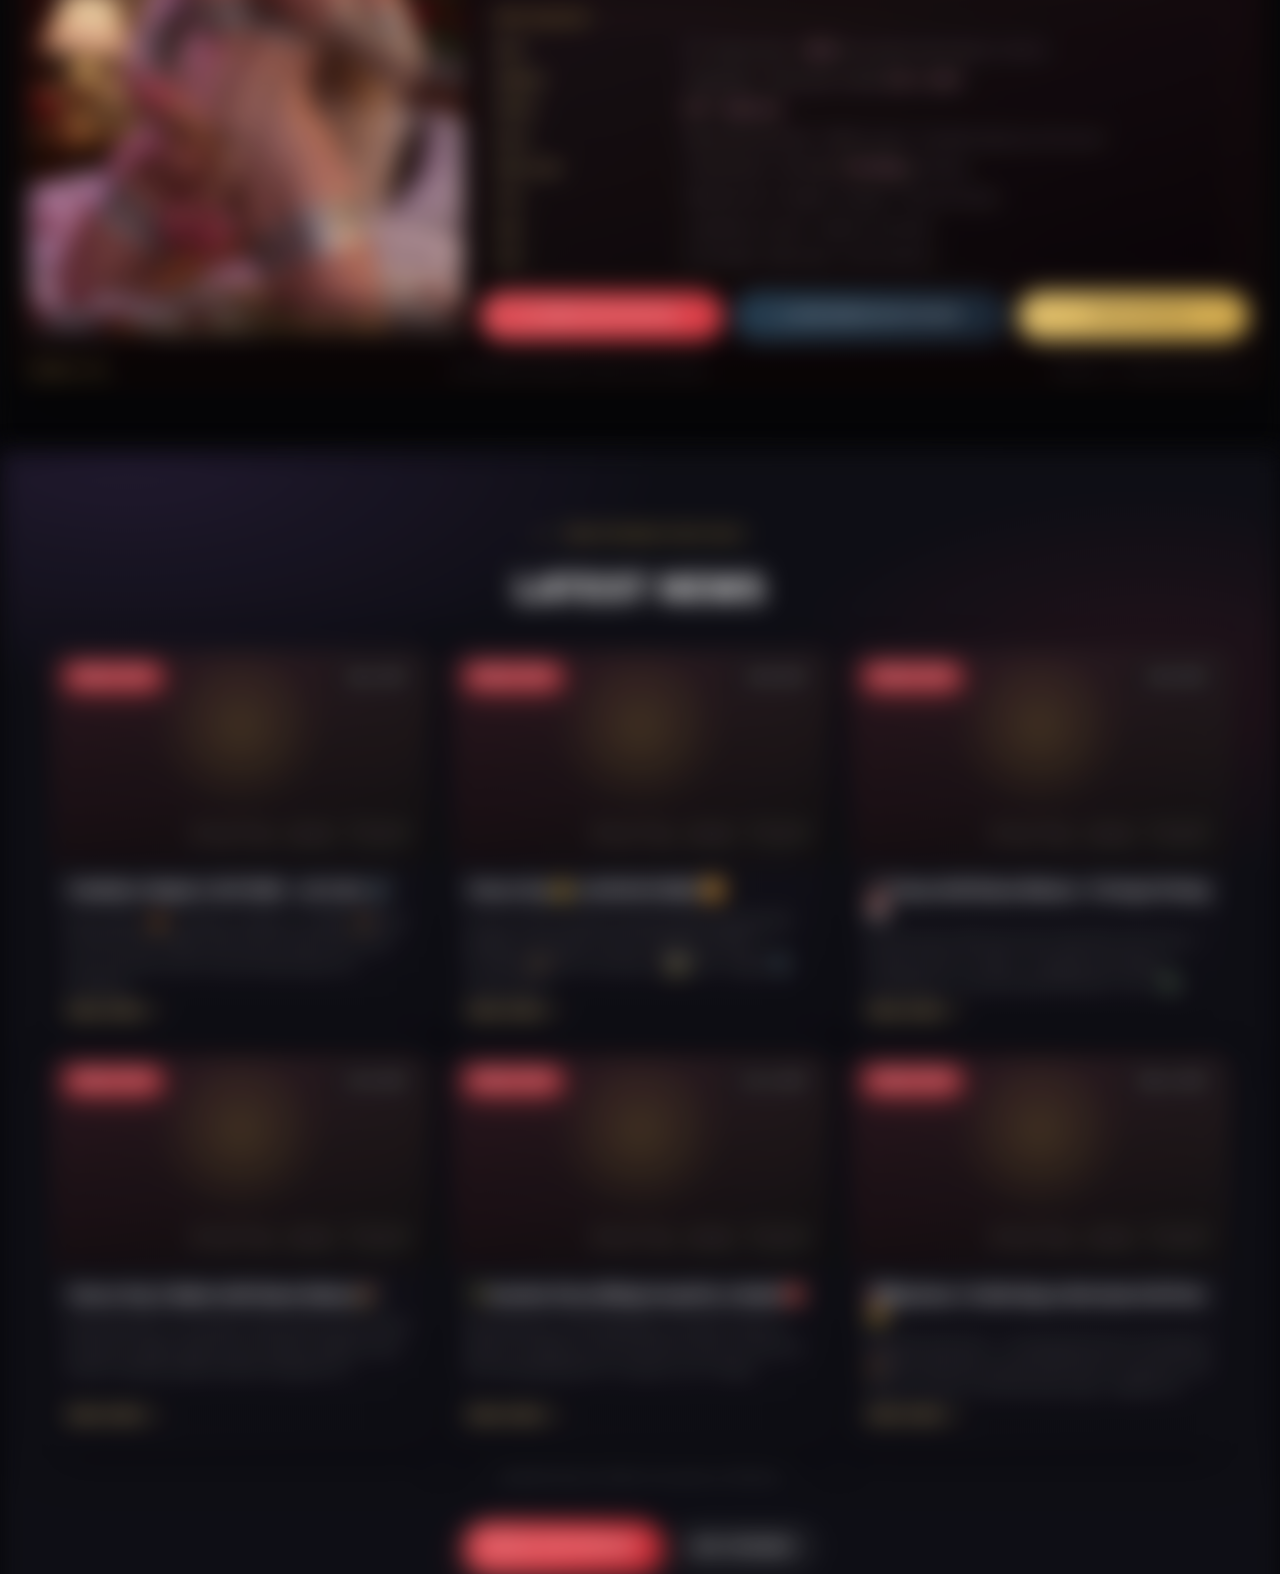
==== commit f08ccc7b: "optimizations for speed" ====
--- a/index.html
+++ b/index.html
@@ -17,6 +17,7 @@
  <meta name="msapplication-TileImage" content="/images/brand/icon-192.png">
  <link rel="manifest" href="/site.webmanifest">
  <meta charset="utf-8" />
+ <meta name="viewport" content="width=device-width, initial-scale=1" />
  <meta name="description" content="Official site for Futa on Top and Futa Heim, adult futa porn games and visual novels. Play latest versions. Futa Dom | Futa on Male | Futa on Female | 18+ only." />
  <meta name="author" content="Futa on Top" />
  <meta name="theme-color" content="#07070a" />
@@ -37,8 +38,7 @@
  <link rel="related" href="https://f95zone.to/threads/futaheim-femboy-farm-ch-1-futa-on-top.297391/" />
  <link rel="related" href="https://f95zone.to/threads/futaheim-femboy-farm-dev-thread-chapter-2-is-out.282926/" />
  <meta name="robots" content="index,follow,max-image-preview:large" />
- <!-- Google Analytics 4 -->
- <script async src="https://www.googletagmanager.com/gtag/js?id=G-HLE1L6KD3F"></script>
+ <!-- Google Analytics 4. Loaded after first paint so it does not compete with mobile LCP. -->
  <script>
   window.dataLayer = window.dataLayer || [];
   function gtag(){dataLayer.push(arguments);}
@@ -49,9 +49,30 @@
   if (window.FOT_GA_DISABLED) {
     window['ga-disable-G-HLE1L6KD3F'] = true;
   }
-  gtag('js', new Date());
+  window.FOT_LOAD_ANALYTICS = function () {
+    if (window.FOT_GA_DISABLED || window.FOT_GA_LOAD_STARTED) return;
+    window.FOT_GA_LOAD_STARTED = true;
+
+    var ga = document.createElement('script');
+    ga.async = true;
+    ga.src = 'https://www.googletagmanager.com/gtag/js?id=' + encodeURIComponent(window.FOT_GA_ID);
+    document.head.appendChild(ga);
+
+    gtag('js', new Date());
+    gtag('config', window.FOT_GA_ID, { debug_mode: window.FOT_GA_DEBUG });
+  };
   if (!window.FOT_GA_DISABLED) {
-    gtag('config', 'G-HLE1L6KD3F', { debug_mode: window.FOT_GA_DEBUG });
+    if (window.matchMedia && window.matchMedia('(min-width: 761px)').matches) {
+      window.FOT_LOAD_ANALYTICS();
+    } else {
+      window.addEventListener('load', function () {
+        if ('requestIdleCallback' in window) {
+          window.requestIdleCallback(window.FOT_LOAD_ANALYTICS, { timeout: 3500 });
+        } else {
+          window.setTimeout(window.FOT_LOAD_ANALYTICS, 1600);
+        }
+      }, { once: true });
+    }
   }
  </script>
  <meta property="og:site_name" content="Futa on Top" />
@@ -364,7 +385,6 @@
   ]
 }
  </script>
- <meta name="viewport" content="width=device-width, initial-scale=1" />
  <link rel="stylesheet" href="assets/css/main.min.css?v=20260918p" />
  <link rel="stylesheet" href="assets/css/fot.min.css?v=20260918p" />
  <link rel="preconnect" href="https://fonts.googleapis.com">
@@ -403,7 +423,7 @@
  <li><a href="#work" class="nav-hide-md" data-i18n="nav.art">Art</a></li>
   <li><a href="#throxxa" class="nav-hide-md nav-throxxa-only" data-i18n="nav.throxxa">Throxxa</a></li>
  <li><a href="#free" class="nav-hide-md" data-i18n="nav.news">News</a></li>
- <li><a href="/bonus.html" class="nav-hide-md" data-i18n="nav.bonus">Bonus</a></li>
+<li><a href="/bonus/" class="nav-hide-md" data-i18n="nav.bonus">Bonus</a></li>
   <li class="nav-lang" aria-label="Language selector">
  <button type="button" class="lang-btn is-active" data-lang="en" aria-pressed="true" title="English" aria-label="English"><span class="lang-flag lang-flag--us" aria-hidden="true"></span></button>
  <button type="button" class="lang-btn" data-lang="zh" aria-pressed="false" title="中文" aria-label="中文"><span class="lang-flag lang-flag--cn" aria-hidden="true"></span></button>
@@ -436,8 +456,9 @@
  <div class="game-capsule-wrap">
  <span class="game-card__badge game-card__badge--early">On Patreon</span>
  <picture>
- <source srcset="images/capsule-futaheim.webp" type="image/webp">
- <img src="images/capsule-futaheim.jpg" alt="Futa Heim / Futaheim adult visual novel capsule art" class="game-capsule" width="920" height="430" loading="eager" decoding="async" fetchpriority="high" />
+ <source media="(max-width: 760px)" srcset="images/capsule-futaheim-460.webp 1x, images/capsule-futaheim-720.webp 2x" type="image/webp">
+ <source srcset="images/capsule-futaheim-720.webp 720w, images/capsule-futaheim.webp 920w" sizes="(max-width: 1180px) 46vw, 460px" type="image/webp">
+ <img src="images/capsule-futaheim.jpg" alt="Futa Heim / Futaheim adult visual novel capsule art" class="game-capsule" width="920" height="430" loading="eager" decoding="async" />
  </picture>
  </div>
  <div class="game-card__body">
@@ -458,8 +479,9 @@
  <div class="game-capsule-wrap">
  <span class="game-card__badge game-card__badge--free">Out on Steam | Free Demo</span>
  <picture>
- <source srcset="images/capsule-futa-on-top.webp" type="image/webp">
- <img src="images/capsule-futa-on-top.jpg" alt="Futa on Top adult futa porn game capsule art" class="game-capsule" width="920" height="430" loading="eager" decoding="async" fetchpriority="high" />
+ <source media="(max-width: 760px)" srcset="images/capsule-futa-on-top-460.webp 1x, images/capsule-futa-on-top-720.webp 2x" type="image/webp">
+ <source srcset="images/capsule-futa-on-top-720.webp 720w, images/capsule-futa-on-top.webp 920w" sizes="(max-width: 1180px) 46vw, 460px" type="image/webp">
+ <img src="images/capsule-futa-on-top.jpg" alt="Futa on Top adult futa porn game capsule art" class="game-capsule" width="920" height="430" loading="eager" decoding="async" />
  </picture>
  </div>
  <div class="game-card__body">
@@ -533,9 +555,12 @@
 
 					<div class="vb-body">
 						<!-- PAGE 1: Bridecock -->
-						<article class="vb-sheet vb-sheet--bride is-on" id="vb-page-1" data-vb-panel="1">
+						<div class="vb-sheet vb-sheet--bride is-on" id="vb-page-1" data-vb-panel="1">
 							<figure class="vb-shot vb-shot--contain">
-								<img src="images/throxxa/throxxa-01.webp" alt="Mistress Throxxa on the marriage bed in bridal lace" width="1200" height="1588" loading="lazy" decoding="async" />
+								<picture>
+									<source srcset="images/throxxa/throxxa-01-640.webp 640w, images/throxxa/throxxa-01-900.webp 900w, images/throxxa/throxxa-01.webp 1200w" sizes="(max-width: 760px) min(100vw, 640px), (max-width: 1280px) 38vw, 468px" type="image/webp">
+									<img src="images/throxxa/throxxa-01.webp" alt="Mistress Throxxa on the marriage bed in bridal lace" width="1200" height="1588" loading="lazy" decoding="async" />
+								</picture>
 								<figcaption>Veiled | Hard | Offering Nothing but Orders</figcaption>
 							</figure>
 
@@ -593,12 +618,15 @@
 									<button type="button" class="vb-btn vb-btn--gold" data-vb-page="2">Mating Protocol</button>
 								</footer>
 							</div>
-						</article>
+						</div>
 
 						<!-- PAGE 2: Protocol -->
-						<article class="vb-sheet vb-sheet--proto" id="vb-page-2" data-vb-panel="2" hidden>
+						<div class="vb-sheet vb-sheet--proto" id="vb-page-2" data-vb-panel="2" hidden>
 							<figure class="vb-shot vb-shot--contain">
-								<img src="images/throxxa/throxxa-02.webp" alt="Mistress Throxxa stroking her cock" width="1200" height="1588" loading="lazy" decoding="async" />
+								<picture>
+									<source srcset="images/throxxa/throxxa-02-640.webp 640w, images/throxxa/throxxa-02-900.webp 900w, images/throxxa/throxxa-02.webp 1200w" sizes="(max-width: 760px) min(100vw, 640px), (max-width: 1280px) 38vw, 468px" type="image/webp">
+									<img src="images/throxxa/throxxa-02.webp" alt="Mistress Throxxa stroking her cock" width="1200" height="1588" loading="lazy" decoding="async" />
+								</picture>
 								<figcaption>The ring is optional; the collar isn't.</figcaption>
 							</figure>
 
@@ -672,7 +700,7 @@
 									<a class="vb-btn vb-btn--patreon" href="https://www.patreon.com/futaontop" target="_blank" rel="noopener noreferrer">Offer Ass As Dowry</a>
 								</footer>
 							</div>
-						</article>
+						</div>
 					</div>
 
 					<footer class="vb-foot">
@@ -775,6 +803,6 @@
  <a class="steam" href="https://store.steampowered.com/publisher/futaontop" target="_blank" rel="noopener noreferrer">Steam</a>
  </nav>
 
- <script src="assets/js/fot.js?v=20260927b" defer></script>
+ <script src="assets/js/fot.js?v=20260929a" defer></script>
 	</body>
 </html>
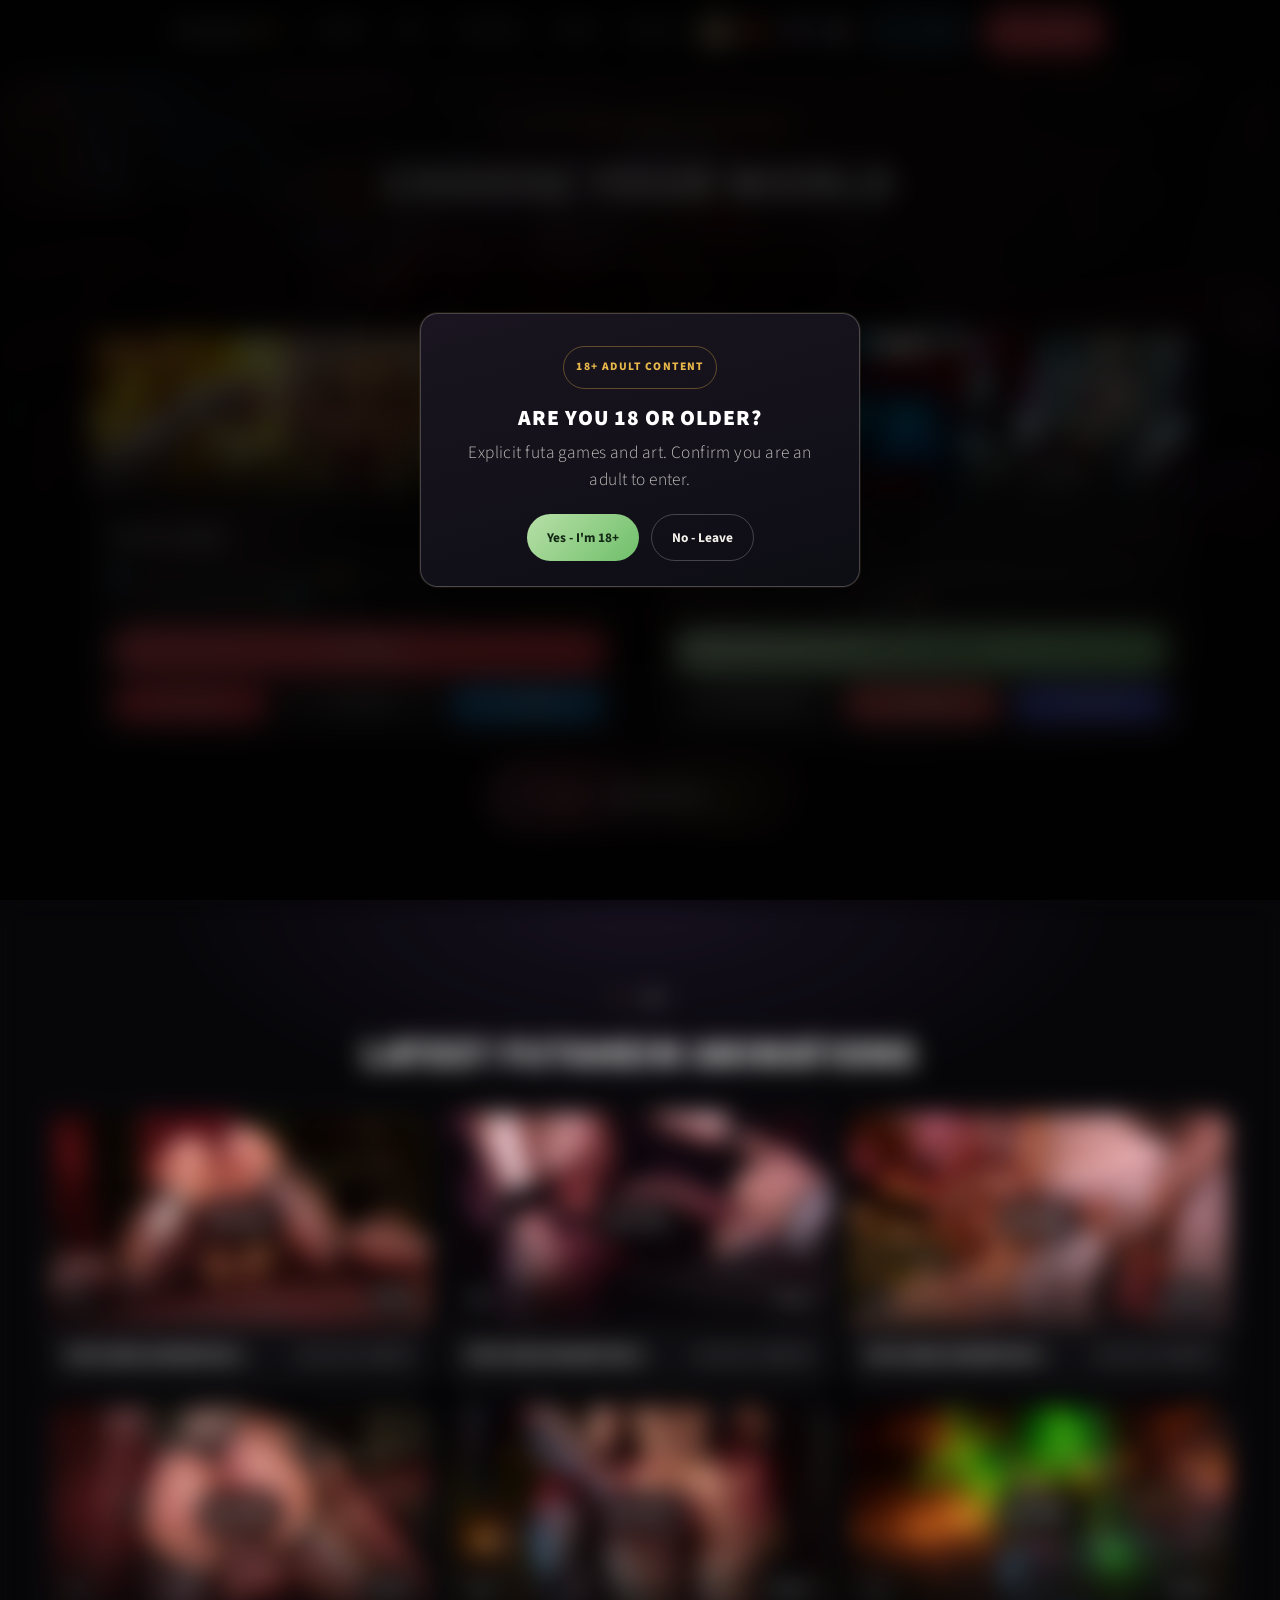
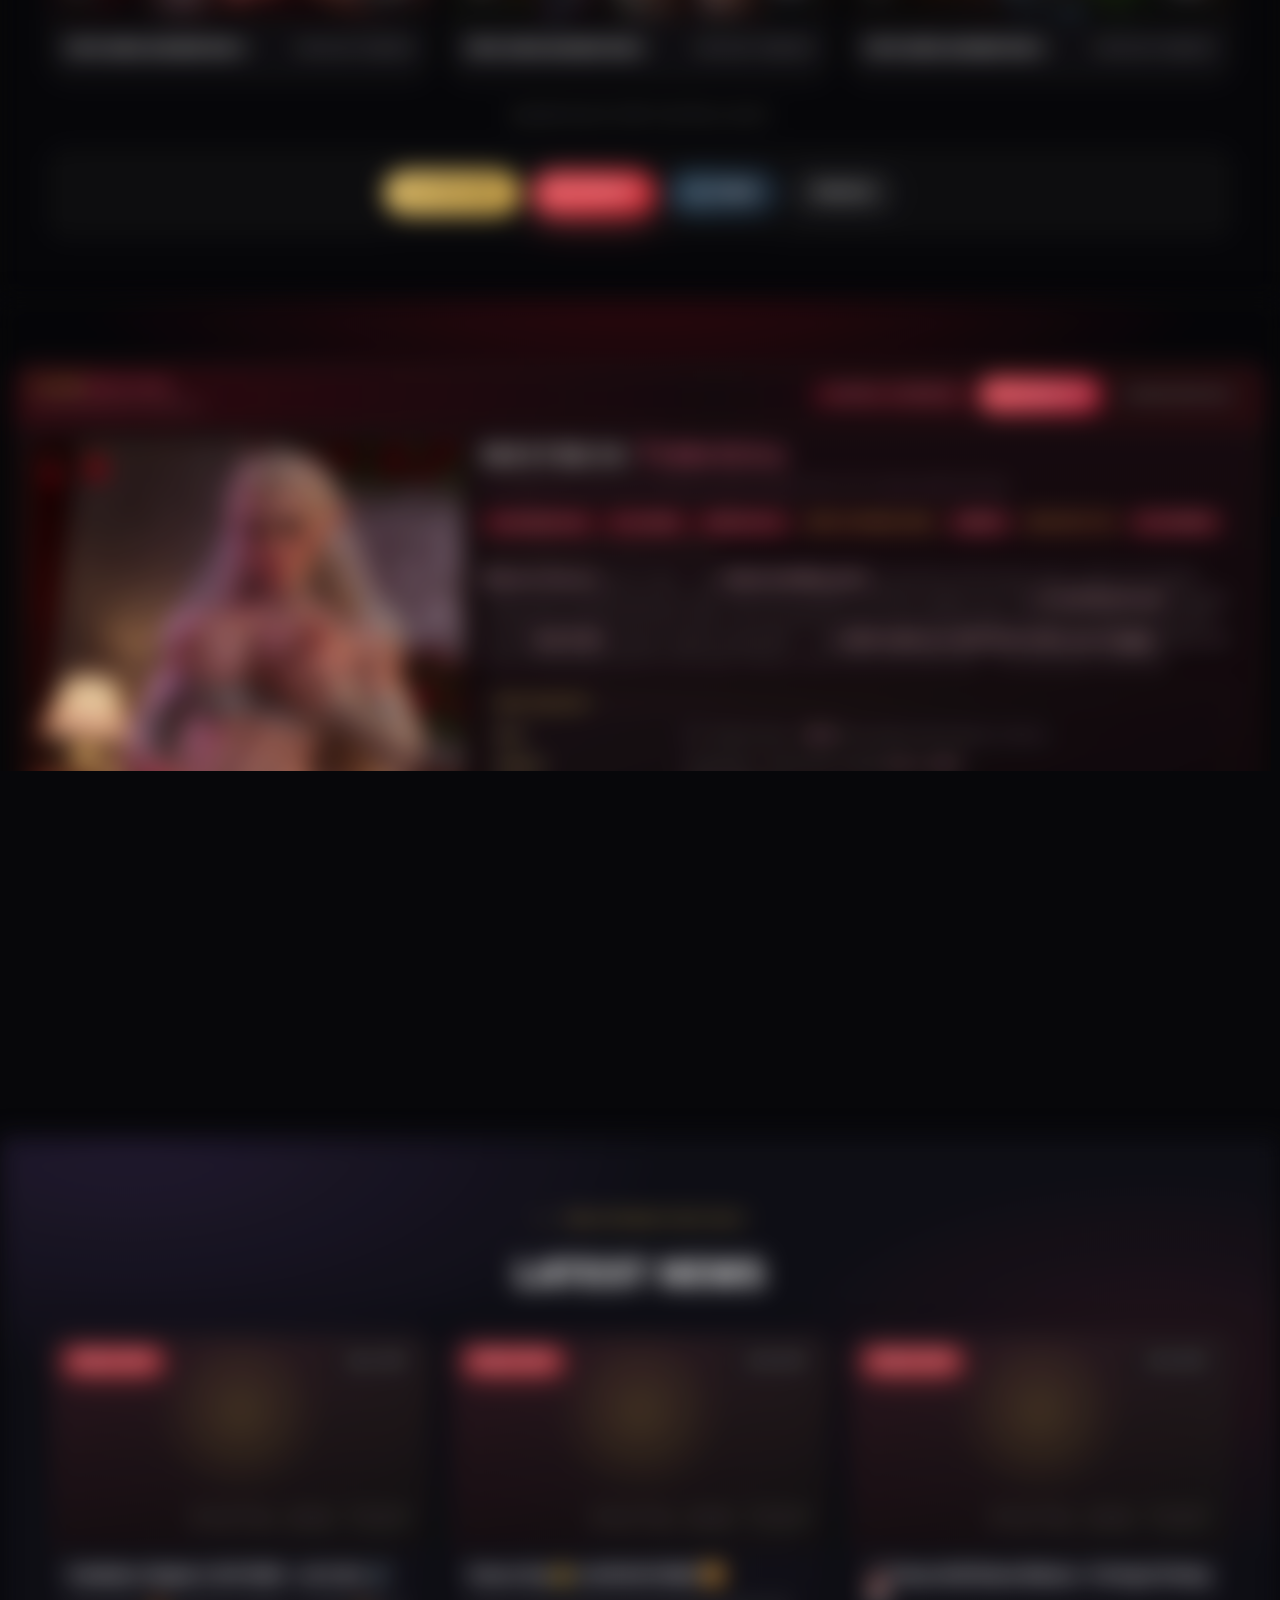
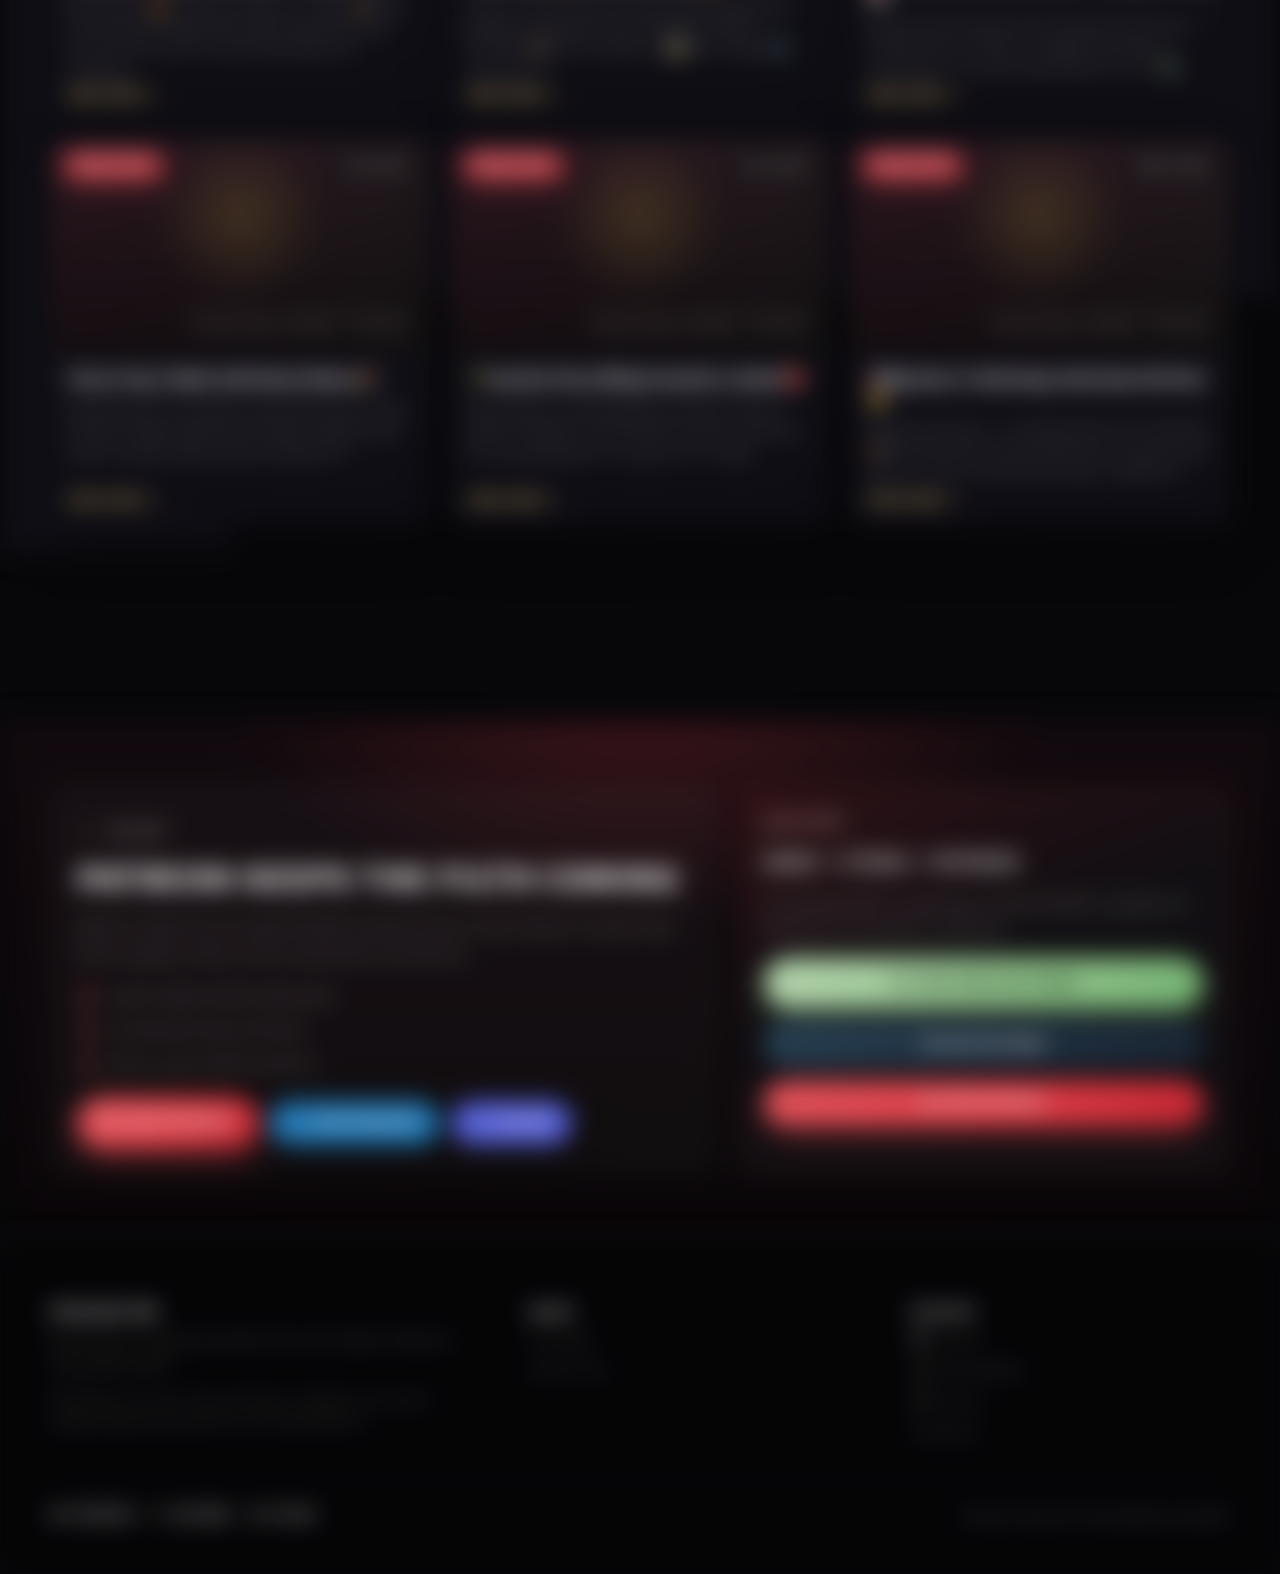
==== commit ae25a2da: "age gate updates for bonus page" ====
--- a/index.html
+++ b/index.html
@@ -803,6 +803,7 @@
  <a class="steam" href="https://store.steampowered.com/publisher/futaontop" target="_blank" rel="noopener noreferrer">Steam</a>
  </nav>
 
- <script src="assets/js/fot.js?v=20260929a" defer></script>
+ <script src="assets/js/age-gate.js?v=20260930a" defer></script>
+ <script src="assets/js/fot.js?v=20260930a" defer></script>
 	</body>
 </html>
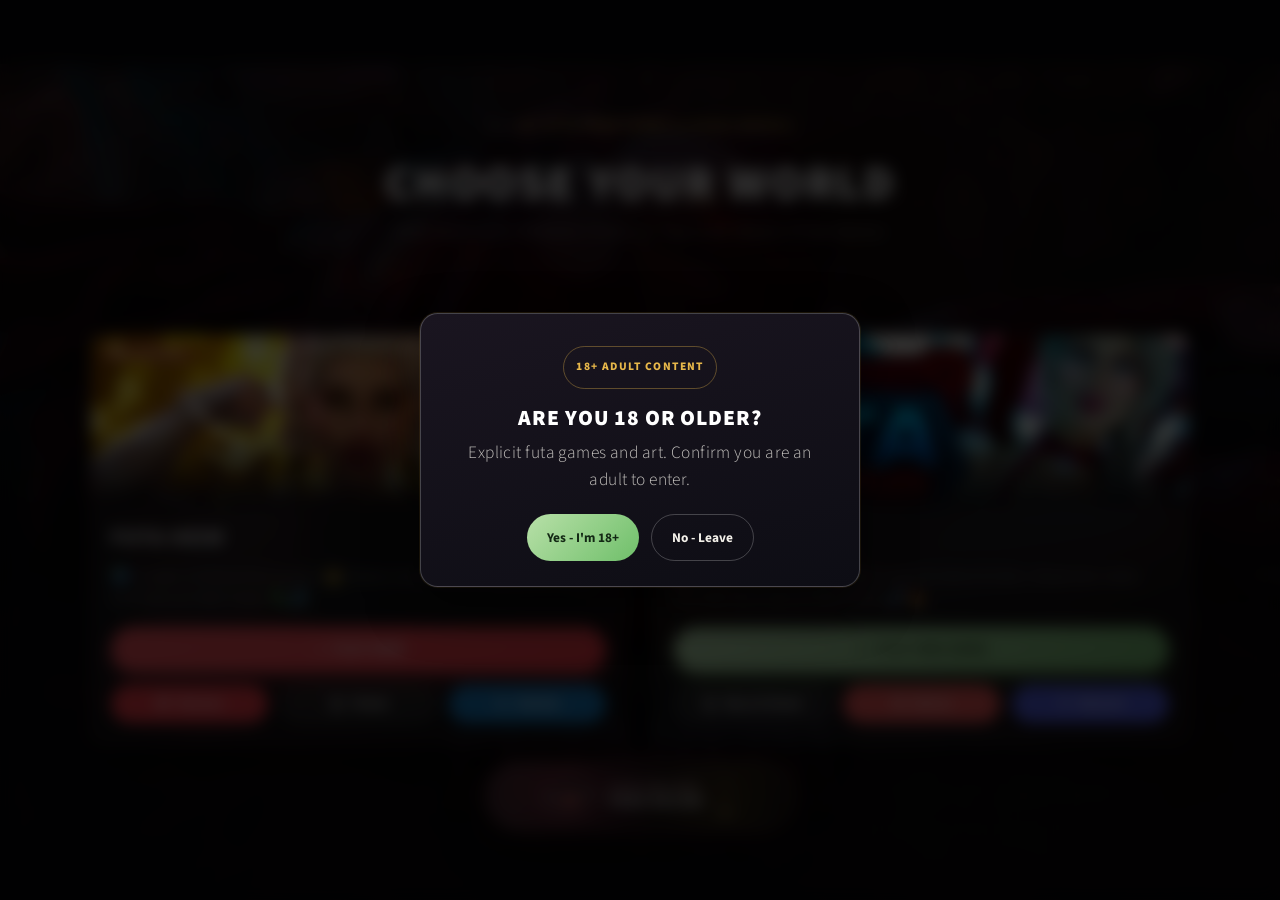
==== commit c9b5c780: "website speed optimizations" ====
--- a/index.html
+++ b/index.html
@@ -18,6 +18,15 @@
  <link rel="manifest" href="/site.webmanifest">
  <meta charset="utf-8" />
  <meta name="viewport" content="width=device-width, initial-scale=1" />
+ <script>
+  try {
+    if (localStorage.getItem('ageConfirmed') !== 'yes') {
+      document.documentElement.classList.add('age-pending');
+    }
+  } catch (e) {
+    document.documentElement.classList.add('age-pending');
+  }
+ </script>
  <meta name="description" content="Official site for Futa on Top and Futa Heim, adult futa porn games and visual novels. Play latest versions. Futa Dom | Futa on Male | Futa on Female | 18+ only." />
  <meta name="author" content="Futa on Top" />
  <meta name="theme-color" content="#07070a" />
@@ -62,16 +71,17 @@
     gtag('config', window.FOT_GA_ID, { debug_mode: window.FOT_GA_DEBUG });
   };
   if (!window.FOT_GA_DISABLED) {
-    if (window.matchMedia && window.matchMedia('(min-width: 761px)').matches) {
+    window.FOT_QUEUE_ANALYTICS = function () {
+      if (window.FOT_GA_LOAD_STARTED) return;
+      window.setTimeout(window.FOT_LOAD_ANALYTICS, 15000);
+    };
+    if (window.FOT_GA_DEBUG) {
       window.FOT_LOAD_ANALYTICS();
     } else {
-      window.addEventListener('load', function () {
-        if ('requestIdleCallback' in window) {
-          window.requestIdleCallback(window.FOT_LOAD_ANALYTICS, { timeout: 3500 });
-        } else {
-          window.setTimeout(window.FOT_LOAD_ANALYTICS, 1600);
-        }
-      }, { once: true });
+      ['pointerdown', 'keydown', 'touchstart'].forEach(function (eventName) {
+        window.addEventListener(eventName, window.FOT_LOAD_ANALYTICS, { once: true, passive: true });
+      });
+      window.addEventListener('load', window.FOT_QUEUE_ANALYTICS, { once: true });
     }
   }
  </script>
@@ -385,8 +395,8 @@
   ]
 }
  </script>
- <link rel="stylesheet" href="assets/css/main.min.css?v=20260918p" />
- <link rel="stylesheet" href="assets/css/fot.min.css?v=20260918p" />
+ <link rel="stylesheet" href="assets/css/main.min.css?v=20261001a" />
+ <link rel="stylesheet" href="assets/css/fot.min.css?v=20261001a" />
  <link rel="preconnect" href="https://fonts.googleapis.com">
  <link rel="preconnect" href="https://fonts.gstatic.com" crossorigin>
  <link rel="preload" as="style" href="https://fonts.googleapis.com/css2?family=Cinzel:wght@600;700&family=Source+Sans+Pro:ital,wght@0,300;0,600;0,700;0,900;1,400&display=swap" onload="this.rel='stylesheet'">
@@ -394,7 +404,6 @@
  <link rel="stylesheet" href="https://fonts.googleapis.com/css2?family=Cinzel:wght@600;700&family=Source+Sans+Pro:ital,wght@0,300;0,600;0,700;0,900;1,400&display=swap" />
  <link rel="stylesheet" href="assets/css/noscript.css" />
  </noscript>
- <link rel="preload" as="image" href="images/hero/intro-720.webp" type="image/webp" media="(max-width: 760px)" fetchpriority="high" />
  <link rel="preload" as="image" href="images/hero/intro-1200.webp" type="image/webp" media="(min-width: 761px) and (max-width: 1399px)" fetchpriority="high" />
  <link rel="preload" as="image" href="images/hero/intro-1600.webp" type="image/webp" media="(min-width: 1400px)" fetchpriority="high" />
  <link rel="sitemap" type="application/xml" title="Sitemap" href="/sitemap.xml" />
@@ -458,7 +467,7 @@
  <picture>
  <source media="(max-width: 760px)" srcset="images/capsule-futaheim-460.webp 1x, images/capsule-futaheim-720.webp 2x" type="image/webp">
  <source srcset="images/capsule-futaheim-720.webp 720w, images/capsule-futaheim.webp 920w" sizes="(max-width: 1180px) 46vw, 460px" type="image/webp">
- <img src="images/capsule-futaheim.jpg" alt="Futa Heim / Futaheim adult visual novel capsule art" class="game-capsule" width="920" height="430" loading="eager" decoding="async" />
+<img src="images/capsule-futaheim.jpg" alt="Futa Heim / Futaheim adult visual novel capsule art" class="game-capsule" width="920" height="430" loading="lazy" decoding="async" fetchpriority="low" />
  </picture>
  </div>
  <div class="game-card__body">
@@ -481,7 +490,7 @@
  <picture>
  <source media="(max-width: 760px)" srcset="images/capsule-futa-on-top-460.webp 1x, images/capsule-futa-on-top-720.webp 2x" type="image/webp">
  <source srcset="images/capsule-futa-on-top-720.webp 720w, images/capsule-futa-on-top.webp 920w" sizes="(max-width: 1180px) 46vw, 460px" type="image/webp">
- <img src="images/capsule-futa-on-top.jpg" alt="Futa on Top adult futa porn game capsule art" class="game-capsule" width="920" height="430" loading="eager" decoding="async" />
+<img src="images/capsule-futa-on-top.jpg" alt="Futa on Top adult futa porn game capsule art" class="game-capsule" width="920" height="430" loading="lazy" decoding="async" fetchpriority="low" />
  </picture>
  </div>
  <div class="game-card__body">
@@ -803,7 +812,7 @@
  <a class="steam" href="https://store.steampowered.com/publisher/futaontop" target="_blank" rel="noopener noreferrer">Steam</a>
  </nav>
 
- <script src="assets/js/age-gate.js?v=20260930a" defer></script>
- <script src="assets/js/fot.js?v=20260930a" defer></script>
+ <script src="assets/js/age-gate.js?v=20261001a" defer></script>
+ <script src="assets/js/fot.min.js?v=20261001a" defer></script>
 	</body>
 </html>
--- a/assets/css/fot.min.css
+++ b/assets/css/fot.min.css
@@ -1 +1,3 @@
-:root{--fot-bg:#07070a;--fot-bg-elev:#101018;--fot-bg-card:rgba(22,22,32,0.88);--fot-bg-card-solid:#161622;--fot-line:rgba(255,255,255,0.12);--fot-line-strong:rgba(255,255,255,0.22);--fot-text:#f4f1ea;--fot-muted:rgba(244,241,234,0.78);--fot-faint:rgba(244,241,234,0.62);--fot-gold:#e8b84a;--fot-gold-2:#ffd978;--fot-rose:#ff4d6d;--fot-violet:#b56cff;--fot-patreon:#ff424d;--fot-steam:#66c0f4;--fot-steam-deep:#1b2838;--fot-itch:#fa5c5c;--fot-discord:#5865f2;--fot-subscribestar:#1a80c8;--fot-ok:#7dcf7a;--fot-radius:1rem;--fot-radius-sm:0.65rem;--fot-shadow:0 18px 50px rgba(0,0,0,0.55);--fot-nav-h:4rem;--fot-cta-h:0px;--fot-font:"Source Sans Pro","Segoe UI",system-ui,sans-serif;--fot-display:"Source Sans Pro","Segoe UI",system-ui,sans-serif;--fot-max:1180px;--fot-ease:cubic-bezier(0.22,1,0.36,1)}html{scroll-behavior:auto;background:var(--fot-bg)}body{background:var(--fot-bg) !important;color:var(--fot-text);font-family:var(--fot-font);padding-bottom:var(--fot-cta-h)}body::before,body::after{content:none !important;display:none !important;animation:none !important}::selection{background:rgba(232,184,74,0.35);color:#fff}a{color:var(--fot-gold-2);transition:color 0.08s ease,opacity 0.08s ease}a:hover{color:#fff}img{max-width:100%;height:auto}.age-modal{z-index:10050 !important}.age-modal__dialog{background:linear-gradient(165deg,#1a1520 0%,#0d0d14 100%) !important;color:var(--fot-text) !important;border:1px solid var(--fot-line-strong);border-radius:1.1rem !important;box-shadow:var(--fot-shadow),0 0 0 1px rgba(232,184,74,0.12) !important;max-width:440px !important;padding:2rem 1.75rem 1.6rem !important}.age-modal__dialog h2{color:#fff !important;font-weight:900;letter-spacing:0.04em;text-transform:uppercase;font-size:1.35rem !important}.age-modal__dialog p{color:var(--fot-muted) !important;line-height:1.55}.age-modal__badge{display:inline-flex;align-items:center;gap:0.4rem;margin:0 auto 1rem;padding:0.35rem 0.75rem;border-radius:999px;border:1px solid rgba(232,184,74,0.35);color:var(--fot-gold);font-size:0.72rem;font-weight:800;letter-spacing:0.12em;text-transform:uppercase}.age-modal__actions.btn{border-radius:999px !important;font-weight:900 !important;letter-spacing:0.04em;text-transform:uppercase;font-size:0.82rem}.btn--green{background:linear-gradient(135deg,#b8e0a8,#6fbf6a) !important;color:#132814 !important}.btn--white{background:transparent !important;color:var(--fot-text) !important;border:1px solid var(--fot-line-strong) !important}body.age-locked>*:not(#age-modal){pointer-events:none}#header{height:var(--fot-nav-h) !important;line-height:var(--fot-nav-h) !important;background:rgba(7,7,10,0.78) !important;border-bottom:1px solid var(--fot-line);backdrop-filter:blur(16px) saturate(1.2);-webkit-backdrop-filter:blur(16px) saturate(1.2);box-shadow:none !important;color:#fff !important}#header h1{line-height:inherit !important;height:inherit !important;left:1.25rem !important}#header h1 a{color:#fff !important;font-weight:900;letter-spacing:0.08em;text-transform:uppercase;font-size:0.95rem}#header h1 a span{color:var(--fot-gold)}#header nav{right:1rem !important;height:inherit !important;line-height:inherit !important}#header nav ul{display:flex;align-items:center;gap:0.15rem}#header nav ul li{margin:0 !important;padding:0 !important}#header nav ul li a{color:rgba(255,255,255,0.78) !important;font-size:0.78rem !important;font-weight:700 !important;letter-spacing:0.06em;text-transform:uppercase;padding:0 0.7rem !important;height:2.35rem;line-height:2.35rem !important;border-radius:999px;display:inline-flex !important;align-items:center;gap:0.35rem}#header nav ul li a:hover{color:#fff !important;background:rgba(255,255,255,0.06)}#header nav ul li a.is-cta{background:var(--fot-patreon);color:#fff !important;box-shadow:0 6px 18px rgba(255,66,77,0.35);margin-left:0.35rem}#header nav ul li a.is-cta:hover{filter:brightness(1.08);background:var(--fot-patreon)}#header nav ul li a.is-cta-steam{background:rgba(102,192,244,0.14);border:1px solid rgba(102,192,244,0.45);color:var(--fot-steam) !important;margin-left:0.25rem}#header nav .nav-text{position:static !important;width:auto !important;height:auto !important;clip:auto !important;overflow:visible !important;display:inline !important}@media screen and (max-width:1100px){#header nav ul li a.nav-hide-md{display:none !important}}@media screen and (max-width:736px){:root{--fot-nav-h:3.4rem}#header h1{left:0.85rem !important}#header h1 a{font-size:0.8rem}#header nav{right:0.5rem !important}#header nav ul li a{padding:0 0.45rem !important;font-size:0.7rem !important}#header nav .nav-text{display:inline}}.fot-wrap{width:min(100% - 2rem,var(--fot-max));margin-inline:auto}.fot-kicker{display:inline-flex;align-items:center;gap:0.45rem;font-size:0.72rem;font-weight:800;letter-spacing:0.16em;text-transform:uppercase;color:var(--fot-gold);margin:0 0 0.75rem}.fot-kicker::before{content:"";width:1.4rem;height:2px;background:linear-gradient(90deg,var(--fot-gold),transparent);border-radius:2px}.fot-title{font-family:var(--fot-display);font-weight:900;letter-spacing:0.03em;text-transform:uppercase;line-height:1.08;margin:0 0 0.75rem;color:#fff}.fot-lead{color:var(--fot-muted);font-size:1.05rem;line-height:1.6;margin:0}.fot-section{position:relative;padding:5.5rem 0}.fot-section--tight{padding:4rem 0}.fot-section--dark{background:var(--fot-bg);color:var(--fot-text)}.fot-section--elev{background:radial-gradient(900px 400px at 10% 0%,rgba(181,108,255,0.12),transparent 60%),radial-gradient(700px 360px at 90% 20%,rgba(255,66,77,0.1),transparent 55%),var(--fot-bg-elev)}.fot-section--patreon{background:radial-gradient(700px 420px at 50% -10%,rgba(255,66,77,0.22),transparent 60%),linear-gradient(180deg,#140b10 0%,#0a0709 100%);border-block:1px solid rgba(255,66,77,0.18)}.section-head{text-align:center;max-width:720px;margin:0 auto 2.5rem}.section-head.fot-title{font-size:clamp(1.6rem,3vw,2.4rem)}.btn-row{display:flex;flex-wrap:wrap;gap:0.65rem;align-items:center}.btn-row--center{justify-content:center}.fot-btn{display:inline-flex;align-items:center;justify-content:center;gap:0.5rem;min-height:2.75rem;padding:0 1.25rem;border-radius:999px;border:1px solid transparent;font-weight:900;font-size:0.82rem;letter-spacing:0.07em;text-transform:uppercase;text-decoration:none !important;line-height:1;white-space:nowrap;cursor:pointer;transition:transform 0.08s ease,filter 0.08s ease,background 0.08s ease,border-color 0.08s ease;box-shadow:0 8px 24px rgba(0,0,0,0.25)}.fot-btn:hover{transform:translateY(-2px);filter:brightness(1.08);color:inherit !important}.fot-btn:active{transform:translateY(0)}.fot-btn--lg{min-height:3.15rem;padding:0 1.55rem;font-size:0.9rem}.fot-btn--block{width:100%}.fot-btn--patreon{background:linear-gradient(135deg,#ff5a63,#ff424d 55%,#e02834);color:#fff !important;box-shadow:0 10px 28px rgba(255,66,77,0.38)}.fot-btn--steam{background:linear-gradient(135deg,#2a475e,#1b2838);color:#fff !important;border-color:rgba(102,192,244,0.35)}.fot-btn--steam-light{background:linear-gradient(135deg,#66c0f4,#417a9b);color:#0b1c28 !important;font-weight:900}.fot-btn--play{background:linear-gradient(135deg,#c8ecc0,#7ec87a);color:#143016 !important;box-shadow:0 10px 28px rgba(126,200,122,0.3)}.fot-btn--ghost{background:rgba(255,255,255,0.05);color:#fff !important;border-color:var(--fot-line-strong);box-shadow:none}.fot-btn--itch{background:var(--fot-itch);color:#fff !important}.fot-btn--discord{background:var(--fot-discord);color:#fff !important}.fot-btn--subscribestar{background:var(--fot-subscribestar);color:#fff !important}.fot-btn--gold{background:linear-gradient(135deg,#ffd978,#e8b84a);color:#2a1d05 !important}#intro.main.fullscreen{position:relative;height:auto !important;min-height:calc(100dvh - var(--fot-nav-h)) !important;overflow:visible !important;display:flex !important;align-items:stretch !important;justify-content:center !important;padding:0 !important;background:linear-gradient(180deg,rgba(7,7,10,0.55) 0%,rgba(7,7,10,0.82) 55%,rgba(7,7,10,0.96) 100%),url("../../images/hero/intro-1200.webp") center top / cover no-repeat !important;background-attachment:scroll !important}@media screen and (min-width:1400px){#intro.main.fullscreen{background:linear-gradient(180deg,rgba(7,7,10,0.55) 0%,rgba(7,7,10,0.82) 55%,rgba(7,7,10,0.96) 100%),url("../../images/hero/intro-1600.webp") center top / cover no-repeat !important}}@media screen and (max-width:760px){#intro.main.fullscreen{background:linear-gradient(180deg,rgba(7,7,10,0.62) 0%,rgba(7,7,10,0.86) 55%,rgba(7,7,10,0.97) 100%),url("../../images/hero/intro-720.webp") center top / cover no-repeat !important}}#intro .intro-content{width:min(100% - 1.5rem,1200px);max-width:none;height:auto !important;min-height:calc(100dvh - var(--fot-nav-h));display:grid;grid-template-rows:auto auto auto;align-content:center;justify-items:center;padding:clamp(1rem,2.2dvh,1.75rem) 0 clamp(0.8rem,1.8dvh,1.4rem) !important;gap:clamp(0.75rem,2.2dvh,1.35rem);overflow:visible !important;margin:0 auto;box-sizing:border-box}@media screen and (min-width:901px){#intro .intro-content{padding-top:clamp(0.75rem,1.5dvh,1.25rem) !important;padding-bottom:clamp(1.75rem,4.5dvh,3.25rem) !important}}.intro-header{text-align:center;max-width:780px}.intro-header h2{margin:0 0 0.55rem !important;font-size:clamp(1.7rem,4.2vw,3rem) !important;font-weight:900;letter-spacing:0.04em;text-transform:uppercase;line-height:1.05 !important;color:#fff;text-shadow:0 10px 40px rgba(0,0,0,0.65)}.intro-sub{margin:0 auto 1rem;color:rgba(255,255,255,0.72);font-size:clamp(0.95rem,1.5vw,1.12rem);line-height:1.55;max-width:42rem}.intro-proof{display:flex;flex-wrap:wrap;gap:0.5rem;justify-content:center;margin:0;padding:0;list-style:none}.intro-proof li{font-size:0.72rem;font-weight:800;letter-spacing:0.08em;text-transform:uppercase;color:rgba(255,255,255,0.8);border:1px solid rgba(255,255,255,0.16);background:rgba(0,0,0,0.28);border-radius:999px;padding:0.4rem 0.75rem}.intro-proof li strong{color:var(--fot-gold);font-weight:900}.game-cards{display:grid;grid-template-columns:repeat(2,minmax(0,1fr));gap:1rem;width:100%;flex:none;min-height:0}.game-card{display:flex;flex-direction:column;gap:0 !important;padding:0 !important;min-height:0;max-height:none;align-self:stretch;width:100%;border-radius:1.1rem;overflow:hidden;background:linear-gradient(165deg,rgba(255,255,255,0.08),rgba(255,255,255,0.03));border:1px solid rgba(255,255,255,0.16);box-shadow:var(--fot-shadow),inset 0 1px 0 rgba(255,255,255,0.1);backdrop-filter:blur(14px);-webkit-backdrop-filter:blur(14px);transition:transform 0.08s ease,border-color 0.08s ease,box-shadow 0.08s ease}.game-card:hover{transform:translateY(-4px);border-color:rgba(232,184,74,0.35);box-shadow:0 24px 60px rgba(0,0,0,0.55),0 0 0 1px rgba(232,184,74,0.15)}.game-card--hot{border-color:rgba(255,66,77,0.35)}.game-card--hot:hover{border-color:rgba(255,66,77,0.55)}.game-capsule-wrap{flex-shrink:0;line-height:0;position:relative;overflow:hidden}.game-capsule-wrap::after{content:"";position:absolute;inset:auto 0 0 0;height:45%;background:linear-gradient(to top,rgba(10,10,16,0.95),transparent);pointer-events:none}.game-capsule{width:100%;height:clamp(8.25rem,19dvh,12.5rem);display:block;object-fit:cover;object-position:center top;max-height:none}.game-card__badge{position:absolute;top:0.75rem;left:0.75rem;z-index:2;font-size:0.65rem;font-weight:900;letter-spacing:0.1em;text-transform:uppercase;padding:0.35rem 0.65rem;border-radius:999px;background:rgba(0,0,0,0.65);border:1px solid rgba(255,255,255,0.18);color:#fff;backdrop-filter:blur(8px)}.game-card__badge--free{background:rgba(125,207,122,0.2);border-color:rgba(125,207,122,0.5);color:#c8f0c4}.game-card__badge--early{background:rgba(255,66,77,0.22);border-color:rgba(255,66,77,0.55);color:#ffd0d3}.game-card__body{padding:clamp(0.9rem,1.6vw,1.25rem) !important;margin:0 !important;display:flex;flex-direction:column;align-items:stretch !important;text-align:left !important;gap:clamp(0.65rem,1.2vw,0.95rem) !important;flex:1 1 auto;min-height:0;position:relative}.game-card__title{font-size:clamp(1.05rem,1.6vw,1.35rem) !important;font-weight:900 !important;letter-spacing:0.08em !important;text-transform:uppercase;color:#fff !important;margin:0 !important;flex-shrink:0;width:100%;padding:0 !important;background:none !important;position:relative;z-index:1;backdrop-filter:none !important;text-align:left;line-height:1.15}.game-card__title::after{content:none !important}.game-card__desc{font-size:0.95rem !important;line-height:1.45 !important;color:rgba(255,255,255,0.72) !important;margin:0 !important;flex-shrink:1;overflow:visible !important;display:block !important;-webkit-line-clamp:unset !important}.game-card__tags{display:flex;flex-wrap:wrap;gap:0.4rem;margin:0;padding:0;list-style:none}.game-card__tags li{font-size:0.68rem;font-weight:800;letter-spacing:0.06em;text-transform:uppercase;color:rgba(255,255,255,0.7);border:1px solid rgba(255,255,255,0.12);border-radius:999px;padding:0.28rem 0.55rem;background:rgba(255,255,255,0.04)}.game-card__actions{display:flex !important;flex-direction:column !important;align-items:stretch !important;gap:clamp(0.6rem,1vw,0.8rem) !important;flex-shrink:0;width:100%;margin-top:0.15rem !important;margin-bottom:0 !important;padding:0 !important;box-sizing:border-box}.game-card__links{display:grid !important;grid-template-columns:repeat(3,minmax(0,1fr));gap:clamp(0.5rem,1vw,0.75rem) !important;width:100%}.game-card__actions>:last-child,.game-card__links>:last-child{margin-bottom:0 !important}.btn-play{display:flex !important;align-items:center;justify-content:center;width:100%;background:linear-gradient(135deg,#c8ecc0,#7ec87a) !important;color:#143016 !important;border:none;border-radius:999px !important;padding:0 1rem !important;height:2.85rem !important;line-height:1 !important;font-size:0.82rem !important;font-weight:900 !important;text-decoration:none;text-align:center;letter-spacing:0.07em;text-transform:uppercase;transition:filter 0.08s ease,transform 0.06s ease;box-shadow:0 8px 22px rgba(120,200,100,0.28)}.btn-play:hover{filter:brightness(1.08);transform:translateY(-1px);color:#143016 !important}.btn-play--patreon{background:linear-gradient(135deg,#ff5a63,#ff424d) !important;color:#fff !important;box-shadow:0 8px 22px rgba(255,66,77,0.35)}.btn-play--patreon:hover{color:#fff !important}.btn-social{display:inline-flex !important;align-items:center;justify-content:center;gap:0.35rem;padding:0 0.5rem !important;height:2.35rem !important;border-radius:999px !important;font-size:0.7rem !important;font-weight:800 !important;text-decoration:none;border:1px solid transparent;letter-spacing:0.04em;transition:filter 0.08s ease,transform 0.06s ease;white-space:nowrap;flex-shrink:1;min-width:0}.btn-social:hover{filter:brightness(1.12);transform:translateY(-1px)}.btn-social span{display:inline !important;overflow:hidden;text-overflow:ellipsis}.btn-patreon{background:#ff424d;color:#fff !important}.btn-subscribestar{background:#1a80c8;color:#fff !important}.btn-steam{background:rgba(255,255,255,0.08);color:#fff !important;border-color:rgba(255,255,255,0.22)}.btn-itch{background:#fa5c5c;color:#fff !important}.btn-discord{background:#5865f2;color:#fff !important}.intro-footer{flex-shrink:0;margin-top:0;display:flex;flex-direction:column;align-items:center;gap:clamp(0.45rem,1.4dvh,0.8rem);width:min(100% - 2rem,720px);z-index:3}.intro-footer .button.style2.down{display:inline-flex !important;align-items:center;justify-content:center;width:3.75rem !important;height:3.75rem !important;min-height:3.75rem !important;line-height:3.75rem !important;border-color:rgba(255,255,255,0.35) !important;color:#fff !important}.intro-footer .button.style2.down-mobile{display:none !important}@media screen and (max-width:1280px){.steam-wishlist-wrap{display:none}}@media screen and (max-width:900px){.game-cards{grid-template-columns:1fr;max-width:520px;margin:0 auto;gap:1rem;overflow:visible}.game-card__desc{display:block !important}.game-card__actions{flex-direction:column !important}.game-card__links{display:grid !important}.btn-play{width:100% !important;flex:none !important;height:2.85rem !important}.btn-social{flex:none !important;width:auto !important;height:2.35rem !important;border-radius:999px !important;padding:0 0.65rem !important}.btn-social span{display:inline !important}}@media screen and (max-width:480px){.game-card__links{grid-template-columns:1fr}.btn-social{width:100%}.intro-header h2{font-size:1.45rem !important}}#one.main,#two.main{min-height:auto !important;height:auto !important;padding:0 !important;display:block !important;overflow:hidden;background-attachment:scroll !important}#one{background:linear-gradient(90deg,rgba(7,7,10,0.92) 0%,rgba(7,7,10,0.72) 42%,rgba(7,7,10,0.35) 100%),url("../../images/fulls/1_149_prison_result.webp") center center / cover no-repeat !important}#two{background:linear-gradient(270deg,rgba(7,7,10,0.92) 0%,rgba(7,7,10,0.72) 42%,rgba(7,7,10,0.35) 100%),url("../../images/fulls/1_7_wedding_1_result.webp") center center / cover no-repeat !important}.game-panel{width:min(100% - 2rem,var(--fot-max));margin:0 auto;padding:5.5rem 0;display:grid;grid-template-columns:minmax(0,1.1fr) minmax(0,0.9fr);gap:2rem;align-items:center}.game-panel--reverse{grid-template-columns:minmax(0,0.9fr) minmax(0,1.1fr)}.game-panel--reverse.game-panel__copy{order:2}.game-panel--reverse.game-panel__aside{order:1}.game-panel__copy .content.box.style2,.game-panel .content.box.style2{background:rgba(12,12,18,0.72) !important;border:1px solid rgba(255,255,255,0.12);border-radius:1.15rem;box-shadow:var(--fot-shadow);backdrop-filter:blur(12px);-webkit-backdrop-filter:blur(12px);width:100% !important;max-width:none !important;margin:0 !important;padding:1.75rem !important;color:var(--fot-text)}.game-panel .content.box.style2 header h2{font-size:clamp(1.35rem,2.4vw,1.9rem) !important;letter-spacing:0.04em;text-transform:uppercase;margin:0 0 0.85rem}.game-panel .content.box.style2 p{color:rgba(255,255,255,0.78);font-size:1rem;line-height:1.65}.game-panel__meta{display:flex;flex-wrap:wrap;gap:0.45rem;margin:0 0 1rem;padding:0;list-style:none}.game-panel__meta li{font-size:0.68rem;font-weight:800;letter-spacing:0.08em;text-transform:uppercase;color:var(--fot-gold);border:1px solid rgba(232,184,74,0.3);background:rgba(232,184,74,0.08);border-radius:999px;padding:0.3rem 0.6rem}.game-panel__aside{display:flex;flex-direction:column;gap:0.85rem}.game-panel__cta-card{background:rgba(12,12,18,0.78);border:1px solid rgba(255,255,255,0.12);border-radius:1.15rem;padding:1.25rem;box-shadow:var(--fot-shadow);backdrop-filter:blur(12px)}.game-panel__cta-card h3{margin:0 0 0.35rem;font-size:1rem;letter-spacing:0.06em;text-transform:uppercase;color:#fff}.game-panel__cta-card p{margin:0 0 1rem;color:var(--fot-muted);font-size:0.92rem;line-height:1.5}.game-panel__cta-card.btn-row{display:grid;grid-template-columns:1fr}#one .button.style2.down.anchored,#two .button.style2.down.anchored{display:none !important}@media screen and (max-width:900px){.game-panel,.game-panel--reverse{grid-template-columns:1fr;padding:3.5rem 0}.game-panel--reverse.game-panel__copy,.game-panel--reverse.game-panel__aside{order:initial}#one{background:linear-gradient(180deg,rgba(7,7,10,0.88),rgba(7,7,10,0.88)),url("../../images/fulls/1_149_prison_result.webp") center center / cover no-repeat !important}#two{background:linear-gradient(180deg,rgba(7,7,10,0.88),rgba(7,7,10,0.88)),url("../../images/fulls/1_7_wedding_1_result.webp") center center / cover no-repeat !important}}#work.main.style3.primary{background:radial-gradient(800px 360px at 50% 0%,rgba(181,108,255,0.1),transparent 60%),var(--fot-bg) !important;color:var(--fot-text);padding:5rem 0 4rem !important}#work .content{width:min(100% - 2rem,var(--fot-max)) !important;max-width:none !important}#work header h2{color:#fff;font-size:clamp(1.6rem,3vw,2.3rem);letter-spacing:0.04em;text-transform:uppercase}#work header p{color:var(--fot-muted);max-width:46rem;margin-left:auto;margin-right:auto}#work .gallery{margin-bottom:2rem}#work .gallery article{border-radius:0.75rem;overflow:hidden;border:1px solid rgba(255,255,255,0.08);box-shadow:0 12px 30px rgba(0,0,0,0.35)}#work .gallery article a{background:#0d0d14}.animations-grid{display:grid;grid-template-columns:repeat(3,minmax(0,1fr));gap:clamp(0.85rem,1.5vw,1.15rem);margin-bottom:1.25rem;content-visibility:auto;contain-intrinsic-size:720px}.animation-card{--animation-ratio:1.7778;display:flex;flex-direction:column;min-width:0;overflow:hidden;border-radius:1rem;border:1px solid rgba(255,255,255,0.1);background:linear-gradient(180deg,rgba(255,255,255,0.045),rgba(255,255,255,0.015)),rgba(14,12,17,0.92);box-shadow:0 16px 36px rgba(0,0,0,0.34)}.animation-player{position:relative;width:100%;aspect-ratio:var(--animation-ratio);min-height:0;overflow:hidden;background:radial-gradient(circle at 50% 40%,rgba(255,66,77,0.22),transparent 52%),#09090d}.animation-player::after{content:"";position:absolute;inset:auto 0 0;height:48%;pointer-events:none;background:linear-gradient(180deg,transparent,rgba(7,7,10,0.82));opacity:0.95;transition:opacity 0.18s ease}.animation-player img,.animation-player iframe{position:absolute;inset:0;width:100%;height:100%;display:block;border:0}.animation-player img{object-fit:cover;transform:scale(1.01);filter:saturate(1.05) contrast(1.03)}.animation-player__fallback{position:absolute;inset:0;background:radial-gradient(circle at 50% 45%,rgba(255,66,77,0.22),transparent 34%),radial-gradient(circle at 78% 20%,rgba(232,184,74,0.12),transparent 28%),radial-gradient(circle at 18% 85%,rgba(85,101,255,0.1),transparent 30%),linear-gradient(135deg,rgba(255,255,255,0.05),transparent 38%),linear-gradient(180deg,rgba(22,12,18,0.96),rgba(7,7,10,0.98))}.animation-player__fallback::before{content:"";position:absolute;inset:0;opacity:0.18;background-image:linear-gradient(90deg,rgba(255,255,255,0.08) 1px,transparent 1px),linear-gradient(0deg,rgba(255,255,255,0.08) 1px,transparent 1px);background-size:28px 28px;mask-image:radial-gradient(circle at 50% 50%,#000,transparent 72%)}.animation-player__fallback::after{content:"FUTAHEIM";position:absolute;left:50%;top:50%;transform:translate(-50%,-50%);color:rgba(255,255,255,0.045);font-size:clamp(2.3rem,6vw,4.8rem);font-weight:900;letter-spacing:0.14em;text-transform:uppercase;white-space:nowrap}.animation-player iframe{z-index:5;background:#000}.animation-play{position:absolute;left:50%;top:50%;z-index:3;transform:translate(-50%,-50%);display:inline-flex;align-items:center;justify-content:center;gap:0.55rem;min-height:3rem;padding:0 1.15rem;border:1px solid rgba(255,255,255,0.22);border-radius:999px;background:rgba(7,7,10,0.68);color:#fff;font-family:inherit;font-size:0.78rem;font-weight:900;letter-spacing:0.08em;text-transform:uppercase;cursor:pointer;box-shadow:0 14px 36px rgba(0,0,0,0.42);backdrop-filter:blur(12px);-webkit-backdrop-filter:blur(12px);transition:transform 0.16s ease,background 0.16s ease,border-color 0.16s ease}.animation-play:hover,.animation-play:focus-visible{transform:translate(-50%,-50%) scale(1.04);background:rgba(255,66,77,0.9);border-color:rgba(255,255,255,0.35)}.animation-play__icon{width:0;height:0;border-top:0.42rem solid transparent;border-bottom:0.42rem solid transparent;border-left:0.68rem solid currentColor;margin-left:0.1rem}.animation-chip-row{position:absolute;left:0.7rem;right:0.7rem;bottom:0.65rem;z-index:2;display:flex;align-items:center;justify-content:space-between;gap:0.5rem;pointer-events:none}.animation-chip-row span{display:inline-flex;align-items:center;min-height:1.45rem;padding:0.18rem 0.5rem;border-radius:999px;background:rgba(7,7,10,0.68);border:1px solid rgba(255,255,255,0.14);color:rgba(255,255,255,0.88);font-size:0.65rem;font-weight:900;letter-spacing:0.08em;text-transform:uppercase}.animation-card.is-playing .animation-player::after,.animation-card.is-playing .animation-chip-row,.animation-card.is-playing .animation-play{opacity:0;pointer-events:none}.animation-card__body{display:flex;align-items:center;justify-content:space-between;gap:0.8rem;padding:0.85rem 0.95rem 0.95rem;min-width:0}.animation-card__body h3{margin:0;color:#fff;font-size:0.92rem;line-height:1.2;letter-spacing:0.06em;text-transform:uppercase;white-space:nowrap;overflow:hidden;text-overflow:ellipsis}.animation-card__body a,.animation-card__body span{flex:0 0 auto;color:var(--fot-gold-2) !important;text-decoration:none !important;font-size:0.72rem;font-weight:900;letter-spacing:0.07em;text-transform:uppercase}.animation-card__body a:hover{color:#fff !important}.animation-card__body span{color:rgba(255,255,255,0.52) !important}.animation-card--empty{grid-column:1 / -1;padding:1rem}.animation-card--empty .animation-card__body{display:grid;justify-items:center;text-align:center;padding:1.25rem}.animations-note{text-align:center;color:var(--fot-muted);margin:0 0 1.25rem;font-size:0.92rem}.gallery-cta{display:flex;flex-wrap:wrap;gap:0.75rem;justify-content:center;align-items:center;padding:1.25rem;border-radius:1rem;border:1px solid rgba(255,255,255,0.1);background:rgba(255,255,255,0.03)}.gallery-cta p{margin:0;color:var(--fot-muted);font-size:0.95rem}.posts-grid{display:grid;grid-template-columns:repeat(3,minmax(0,1fr));gap:1rem}.post-card{display:flex;flex-direction:column;gap:0.75rem;padding:1.2rem;border-radius:1rem;background:var(--fot-bg-card-solid);border:1px solid var(--fot-line);box-shadow:0 12px 30px rgba(0,0,0,0.28);min-height:100%;transition:transform 0.2s var(--fot-ease),border-color 0.2s ease}.post-card:hover{transform:translateY(-3px);border-color:rgba(255,66,77,0.4)}.post-card__top{display:flex;justify-content:space-between;gap:0.5rem;align-items:center}.post-card__tag{font-size:0.65rem;font-weight:900;letter-spacing:0.1em;text-transform:uppercase;color:#ffd0d3;background:rgba(255,66,77,0.18);border:1px solid rgba(255,66,77,0.35);border-radius:999px;padding:0.28rem 0.55rem}.post-card__game{font-size:0.7rem;font-weight:800;letter-spacing:0.08em;text-transform:uppercase;color:var(--fot-faint)}.post-card h3{margin:0;font-size:1.05rem;line-height:1.3;color:#fff}.post-card h3 a{color:inherit;text-decoration:none}.post-card h3 a:hover{color:var(--fot-gold-2)}.post-card p{margin:0;color:var(--fot-muted);font-size:0.92rem;line-height:1.55;flex:1}.post-card__foot{display:flex;justify-content:space-between;align-items:center;gap:0.75rem;margin-top:0.25rem}.post-card__date{font-size:0.75rem;color:var(--fot-faint)}.posts-empty,.posts-note{text-align:center;color:var(--fot-muted);margin:1.25rem 0 0;font-size:0.92rem}.posts-actions{margin-top:1.75rem}@media screen and (max-width:960px){.posts-grid{grid-template-columns:repeat(2,minmax(0,1fr))}}@media screen and (max-width:640px){.posts-grid{grid-template-columns:1fr}}.patreon-grid{display:grid;grid-template-columns:minmax(0,1.15fr) minmax(0,0.85fr);gap:1.25rem;align-items:stretch}.patreon-copy,.patreon-card{border-radius:1.2rem;border:1px solid rgba(255,255,255,0.1);background:rgba(255,255,255,0.03);padding:1.6rem}.patreon-copy h2{margin:0 0 0.75rem;font-size:clamp(1.5rem,2.8vw,2.2rem);text-transform:uppercase;letter-spacing:0.04em;color:#fff}.patreon-copy p{color:var(--fot-muted);line-height:1.6;margin:0 0 1rem}.benefit-list{list-style:none;margin:0 0 1.25rem;padding:0;display:grid;gap:0.65rem}.benefit-list li{display:grid;grid-template-columns:auto 1fr;gap:0.7rem;align-items:start;color:rgba(255,255,255,0.86);font-size:0.95rem;line-height:1.45}.benefit-list li::before{content:"";width:1.4rem;height:1.4rem;border-radius:50%;display:block;background-color:rgba(255,66,77,0.18);background-image:url("data:image/svg+xml,%3Csvg xmlns='http://www.w3.org/2000/svg' viewBox='0 0 16 16'%3E%3Cpath fill='none' stroke='%23ffb4b9' stroke-width='2.4' stroke-linecap='round' stroke-linejoin='round' d='M3.5 8.3 6.6 11.4 12.7 4.6'/%3E%3C/svg%3E");background-position:center;background-repeat:no-repeat;background-size:0.82rem 0.82rem;margin-top:0.1rem}.patreon-card{background:linear-gradient(160deg,rgba(255,66,77,0.16),rgba(255,255,255,0.03) 45%),rgba(12,10,14,0.9);border-color:rgba(255,66,77,0.28);display:flex;flex-direction:column;gap:0.9rem}.patreon-card h3{margin:0;font-size:1.15rem;letter-spacing:0.06em;text-transform:uppercase;color:#fff}.patreon-card p{margin:0;color:var(--fot-muted);line-height:1.5}.patreon-card .price-hint{font-size:0.8rem;letter-spacing:0.08em;text-transform:uppercase;color:#ffb4b9;font-weight:800}.steam-band{margin-top:1.25rem;padding:1.25rem 1.4rem;border-radius:1.1rem;border:1px solid rgba(102,192,244,0.22);background:linear-gradient(90deg,rgba(27,40,56,0.95),rgba(16,20,28,0.92));display:flex;flex-wrap:wrap;gap:1rem;align-items:center;justify-content:space-between}.steam-band h3{margin:0 0 0.25rem;color:#fff;font-size:1rem;letter-spacing:0.05em;text-transform:uppercase}.steam-band p{margin:0;color:rgba(255,255,255,0.7);font-size:0.92rem}.steam-band .btn-row{flex-shrink:0}@media screen and (max-width:860px){.patreon-grid{grid-template-columns:1fr}.steam-band{flex-direction:column;align-items:stretch;text-align:center}.steam-band .btn-row{justify-content:center}}#footer{background:#050507 !important;color:rgba(255,255,255,0.55) !important;border-top:1px solid rgba(255,255,255,0.08);padding:clamp(2.6rem,5vw,4rem) 1.25rem clamp(2.2rem,4vw,3rem) !important;display:block !important}.footer-grid{width:min(100%,var(--fot-max));margin:0 auto 2.25rem;display:grid;grid-template-columns:1.3fr 1fr 1fr;gap:clamp(1.75rem,5vw,4rem);align-items:start}.footer-brand h3{margin:0 0 0.5rem;color:#fff;letter-spacing:0.08em;text-transform:uppercase;font-size:1rem}.footer-brand p{margin:0;line-height:1.55;max-width:28rem}.footer-col h4{margin:0 0 0.75rem;color:#fff;font-size:0.78rem;letter-spacing:0.12em;text-transform:uppercase}.footer-col ul{list-style:none;margin:0;padding:0;display:grid;gap:0.7rem}.footer-col a{color:rgba(255,255,255,0.65);text-decoration:none;font-size:0.92rem}.footer-col a:hover{color:#fff}.footer-bottom{width:min(100%,var(--fot-max));margin:clamp(1.5rem,3vw,2.5rem) auto 0;padding-top:1.75rem;border-top:1px solid rgba(255,255,255,0.08);display:flex;flex-wrap:wrap;gap:1rem 2rem;justify-content:space-between;align-items:center;font-size:0.85rem}.footer-links-inline{margin:0 !important;display:flex;flex-wrap:wrap;gap:0.65rem 1rem;align-items:center;padding:0;list-style:none}.footer-links-inline li{margin:0 !important;padding:0 !important}.footer-links-inline a{color:rgba(255,255,255,0.78) !important;text-decoration:none;font-size:0.85rem;font-weight:800;letter-spacing:0.06em;text-transform:uppercase}.footer-links-inline a:hover{color:#fff !important}.footer-note{color:rgba(255,255,255,0.68)}@media screen and (max-width:800px){.footer-grid{grid-template-columns:1fr}}.conv-bar{position:fixed;left:0;right:0;bottom:0;z-index:9000;display:none;gap:0.5rem;padding:0.65rem 0.75rem calc(0.65rem+env(safe-area-inset-bottom));background:rgba(7,7,10,0.92);border-top:1px solid rgba(255,255,255,0.1);backdrop-filter:blur(16px);-webkit-backdrop-filter:blur(16px)}.conv-bar a{flex:1;min-height:2.75rem;border-radius:999px;display:inline-flex;align-items:center;justify-content:center;gap:0.4rem;font-size:0.78rem;font-weight:900;letter-spacing:0.06em;text-transform:uppercase;text-decoration:none !important}.conv-bar a.patreon{background:var(--fot-patreon);color:#fff !important}.conv-bar a.steam{background:#1b2838;color:var(--fot-steam) !important;border:1px solid rgba(102,192,244,0.35)}@media screen and (max-width:860px){:root{--fot-cta-h:4.4rem}.conv-bar{display:flex}}@media screen and (max-width:760px){#header,.game-card,.game-card__badge,.game-panel .content.box.style2,.game-panel__cta-card,.animation-play,.conv-bar{backdrop-filter:none !important;-webkit-backdrop-filter:none !important}.game-card{transition:border-color 0.08s ease}}.sr-only{position:absolute;width:1px;height:1px;padding:0;margin:-1px;overflow:hidden;clip:rect(0,0,0,0);white-space:nowrap;border:0}.fot-divider{height:1px;background:linear-gradient(90deg,transparent,rgba(255,255,255,0.14),transparent);border:0;margin:0}#header.is-scrolled{background:rgba(7,7,10,0.92) !important;box-shadow:0 10px 30px rgba(0,0,0,0.35) !important}#intro.main.style1>.content,#intro.main.style1.inactive>.content{opacity:1 !important;transform:none !important}.game-panel .content.box.style2{position:relative;transform:none !important}.post-card__foot.fot-btn{padding:0 0.85rem;min-height:2.35rem;font-size:0.72rem;flex-shrink:0}.poptrox-popup.caption{background:rgba(7,7,10,0.85) !important;color:#fff !important}@media screen and (max-width:736px){#header{display:flex !important;align-items:center;justify-content:space-between;padding:0 0.5rem 0 0.75rem}#header h1{position:relative !important;left:0 !important;text-align:left !important;height:var(--fot-nav-h) !important;line-height:var(--fot-nav-h) !important;flex:1 1 auto}#header nav{display:block !important;position:relative !important;right:0 !important;top:0 !important;height:var(--fot-nav-h) !important;line-height:var(--fot-nav-h) !important;flex:0 0 auto}#header nav ul li a:not(.is-cta):not(.is-cta-steam){display:none !important}body{padding-top:var(--fot-nav-h) !important}}body{padding-top:var(--fot-nav-h) !important}.posts-grid{display:grid;grid-template-columns:repeat(3,minmax(0,1fr));gap:0.9rem}.post-card--media{display:grid;grid-template-columns:88px minmax(0,1fr);gap:0.85rem;padding:0.75rem;align-items:stretch;min-height:0}.post-card__media{display:block;width:88px;height:88px;border-radius:0.65rem;overflow:hidden;border:1px solid rgba(255,255,255,0.1);background:rgba(255,255,255,0.04);flex-shrink:0}.post-card__media img{width:100%;height:100%;object-fit:cover;display:block}.post-card__media--empty{background:linear-gradient(135deg,rgba(255,66,77,0.25),rgba(232,184,74,0.12))}.post-card__body{display:flex;flex-direction:column;gap:0.35rem;min-width:0}.post-card--media h3{font-size:0.95rem;line-height:1.25;display:-webkit-box;-webkit-line-clamp:2;-webkit-box-orient:vertical;overflow:hidden}.post-card__excerpt{font-size:0.85rem !important;line-height:1.4 !important;color:var(--fot-muted) !important;margin:0 !important;display:-webkit-box;-webkit-line-clamp:3;-webkit-box-orient:vertical;overflow:hidden;flex:1}.post-card__more{font-size:0.78rem;font-weight:800;letter-spacing:0.06em;text-transform:uppercase;color:var(--fot-gold-2) !important;text-decoration:none !important;margin-top:0.15rem}.post-card__more:hover{color:#fff !important}.post-card--media.post-card__top{margin-bottom:0.1rem}.post-card--media.fot-btn{display:none}@media screen and (max-width:1100px){.posts-grid{grid-template-columns:repeat(2,minmax(0,1fr))}.animations-grid{grid-template-columns:repeat(2,minmax(0,1fr))}}@media screen and (max-width:640px){.posts-grid{grid-template-columns:1fr}.animations-grid{grid-template-columns:1fr;gap:0.85rem;contain-intrinsic-size:1100px}.animation-card__body{padding:0.8rem;align-items:flex-start;flex-direction:column;gap:0.35rem}.animation-card__body h3{white-space:normal}.animation-play{min-height:2.7rem;padding:0 1rem;font-size:0.72rem}.gallery-cta{padding:0.85rem}.gallery-cta .fot-btn{width:100%}.post-card--media{grid-template-columns:72px minmax(0,1fr);gap:0.7rem}.post-card__media{width:72px;height:72px}.post-card__excerpt{-webkit-line-clamp:2}}@media screen and (max-width:1024px){#intro .intro-content{min-height:auto !important;padding:1.5rem 0 1.25rem !important;gap:1rem !important}.game-panel{padding:3.25rem 0 !important;gap:1.25rem !important}.fot-section{padding:3.25rem 0 !important}.fot-section--tight{padding:2.75rem 0 !important}}@media screen and (max-width:640px){.intro-sub{font-size:0.95rem !important;padding:0 0.25rem}.game-card__desc{font-size:0.88rem !important;-webkit-line-clamp:3;display:-webkit-box !important;-webkit-box-orient:vertical;overflow:hidden}.game-panel__cta-card p{font-size:0.88rem}.section-head{margin-bottom:1.5rem !important}#work.main.style3.primary{padding:3rem 0 2.5rem !important}}@media screen and (max-width:480px){.intro-footer .button.style2.down{width:3.5rem !important;height:3.5rem !important;min-height:3.5rem !important}}@media screen and (min-width:901px){.game-cards{gap:clamp(1.25rem,2vw,1.75rem)}.game-card{border-radius:0.95rem}.game-card__body{min-height:0}}@media screen and (min-width:641px) and (max-width:1100px){#intro .intro-content{width:min(100% - 2rem,720px);padding-block:1.25rem 1.75rem !important;gap:1.15rem !important}.game-cards{grid-template-columns:1fr;max-width:640px;gap:1.1rem}.game-capsule{height:clamp(10rem,28dvh,15rem)}.game-card__body{padding:1.15rem !important}}@media screen and (max-width:760px){.nav-throxxa-only,.throxxa-section,.gallery-cta a[href="#throxxa"],#footer a[href="#throxxa"]{display:none !important}.intro-footer .button.style2.down-desktop{display:none !important}.intro-footer .button.style2.down-mobile{display:inline-flex !important}}@media screen and (max-width:640px){#intro.main.fullscreen{min-height:auto !important}#intro .intro-content{width:min(100% - 1.25rem,430px);min-height:0 !important;padding:1rem 0 1.35rem !important;gap:1rem !important}.intro-header{max-width:100%}.intro-sub{margin-bottom:0 !important;line-height:1.4}.game-cards{max-width:100%;gap:0.95rem}.game-card{border-radius:0.85rem}.game-capsule{height:clamp(8.75rem,32vw,11.25rem)}.game-card__badge{top:0.55rem;left:0.55rem;font-size:0.58rem;padding:0.28rem 0.5rem}.game-card__body{padding:0.9rem !important;gap:0.6rem !important}.game-card__title{font-size:1.08rem !important;line-height:1.05}.game-card__desc{min-height:0;font-size:0.9rem !important;line-height:1.4 !important}.game-card__actions{gap:0.55rem !important;margin-top:0.1rem !important}.btn-play{height:2.65rem !important;font-size:0.76rem !important}.btn-social{height:2.35rem !important;font-size:0.68rem !important}}.btn{border:0;padding:0.75rem 1.25rem;border-radius:999px;cursor:pointer;font-weight:700;display:inline-flex;align-items:center;justify-content:center;line-height:1;min-height:44px;white-space:nowrap;font-family:inherit}.btn--green{background:linear-gradient(135deg,#b8e0a8,#6fbf6a);color:#132814}.btn--white{background:transparent;color:#fff;border:1px solid rgba(255,255,255,0.35)}@media screen{#throxxa{scroll-margin-top:var(--fot-nav-h,4rem)}.throxxa-section{--vb-gold:#e8b84a;--vb-gold-dim:#a88b2e;--vb-crimson:#c41e3a;--vb-rose:#e8a0b0;--vb-blood:#8b0a1a;--vb-ink:#f4f1ea;--vb-nav:var(--fot-nav-h,4rem);--vb-gap:clamp(0.4rem,1vh,0.85rem);box-sizing:border-box;min-height:calc(100vh - var(--vb-nav));min-height:calc(100dvh - var(--vb-nav));padding:0.55rem 0.85rem;display:flex;align-items:center;justify-content:center;background:radial-gradient(ellipse 80% 50% at 50% -8%,rgba(139,10,26,0.45),transparent 55%),radial-gradient(ellipse 40% 30% at 90% 100%,rgba(70,8,35,0.22),transparent 50%),#07070a;color:var(--vb-ink)}.throxxa-frame{height:calc(100vh - var(--vb-nav) - 1.1rem);height:calc(100dvh - var(--vb-nav) - 1.1rem);width:min( 1320px,calc(100vw - 1.5rem),calc((100vh - var(--vb-nav) - 1.1rem) * 16 / 9) );width:min( 1320px,calc(100vw - 1.5rem),calc((100dvh - var(--vb-nav) - 1.1rem) * 16 / 9) );margin:0 auto}.vowbound{height:100%;width:100%;display:grid;grid-template-rows:auto minmax(0,1fr) auto;border-radius:1rem;overflow:hidden;border:1px solid rgba(232,184,74,0.34);background:linear-gradient(180deg,#1a0c12 0%,#0c0508 100%);box-shadow:0 24px 60px rgba(0,0,0,0.55),0 0 40px rgba(196,30,58,0.12),inset 0 1px 0 rgba(255,255,255,0.04)}.vb-top{display:flex;align-items:center;justify-content:space-between;gap:0.75rem;padding:0.42rem 0.9rem;border-bottom:1px solid rgba(232,184,74,0.22);background:linear-gradient(90deg,rgba(74,6,16,0.55),rgba(12,6,8,0.15) 55%,rgba(74,6,16,0.4))}.vb-logo{font-family:Cinzel,"Source Sans Pro",serif;font-weight:700;font-size:clamp(0.95rem,1.3vw,1.2rem);letter-spacing:0.18em;text-transform:uppercase;color:var(--vb-gold);line-height:1.1}.vb-logo span{color:var(--vb-crimson)}.vb-sub{margin-top:0.08rem;font-size:clamp(0.7rem,0.9vw,0.82rem);font-style:italic;color:var(--vb-rose)}.vb-top-actions{display:flex;align-items:center;gap:0.4rem;flex-wrap:wrap;justify-content:flex-end}.vb-live{display:inline-flex;align-items:center;gap:0.35em;padding:0.2em 0.6em;border-radius:999px;border:1px solid rgba(196,30,58,0.55);background:rgba(139,10,26,0.35);color:#ffb3c1;font-size:0.55rem;font-weight:800;letter-spacing:0.12em;text-transform:uppercase;white-space:nowrap}.vb-live::before{content:"";width:0.38em;height:0.38em;border-radius:50%;background:#ff2d55;box-shadow:0 0 7px #ff2d55}.vb-tabs{display:flex;gap:0.28rem}.vb-tabs button{font-family:inherit;font-size:0.55rem;font-weight:800;letter-spacing:0.1em;text-transform:uppercase;padding:0.3em 0.65em;border-radius:999px;border:1px solid rgba(232,184,74,0.28);background:rgba(0,0,0,0.28);color:rgba(244,241,234,0.72);cursor:pointer;line-height:1.15;white-space:nowrap}.vb-tabs button:hover{color:#fff;border-color:rgba(232,184,74,0.55)}.vb-tabs button.is-on{background:linear-gradient(135deg,#ff5a63,#c41e3a);border-color:transparent;color:#fff}.vb-body{min-height:0;overflow:hidden}.vb-sheet{display:none;height:100%;min-height:0;box-sizing:border-box;grid-template-columns:minmax(240px,0.82fr) minmax(0,1.28fr);gap:clamp(0.65rem,1.1vw,1rem);padding:clamp(0.5rem,0.9vw,0.8rem) clamp(0.65rem,1vw,0.95rem);overflow:hidden}.vb-sheet.is-on{display:grid}.vb-shot{position:relative;margin:0;height:100%;min-height:0;border-radius:0.7rem;overflow:hidden;border:1px solid rgba(232,184,74,0.34);background:#14080c;box-shadow:0 12px 28px rgba(0,0,0,0.35)}.vb-shot img{width:100%;height:100%;object-fit:cover;object-position:center top;display:block}.vb-shot--contain{display:flex;align-items:center;justify-content:center;background:radial-gradient(ellipse at center,rgba(60,20,30,0.35),#0a0406 70%),#0a0406}.vb-shot--contain img{width:auto;height:auto;max-width:100%;max-height:100%;object-fit:contain;object-position:center center}.vb-shot figcaption{position:absolute;left:0;right:0;bottom:0;padding:1.8rem 0.5rem 0.45rem;background:linear-gradient(transparent,rgba(6,1,3,0.95));font-size:0.55rem;font-weight:800;letter-spacing:0.12em;text-transform:uppercase;color:var(--vb-gold);text-align:center}.vb-panel{min-width:0;min-height:0;height:100%;display:grid;grid-template-rows:auto minmax(0,1fr) auto;gap:var(--vb-gap);overflow:hidden}.vb-id{min-width:0}.vb-title{margin:0;font-family:Cinzel,"Source Sans Pro",serif;font-size:clamp(1.15rem,2vw,1.6rem);font-weight:700;letter-spacing:0.05em;line-height:1.08}.vb-title em{font-style:normal;color:var(--vb-crimson)}.vb-tagline{margin:0.18rem 0 0;font-size:clamp(0.78rem,1vw,0.92rem);font-style:italic;color:var(--vb-rose);line-height:1.3}.vb-chips{list-style:none;margin:0.35rem 0 0;padding:0;display:flex;flex-wrap:wrap;gap:0.25rem}.vb-chips li{font-size:0.5rem;font-weight:800;letter-spacing:0.08em;text-transform:uppercase;padding:0.2em 0.45em;border-radius:999px;border:1px solid rgba(232,184,74,0.28);background:rgba(74,6,16,0.38);color:var(--vb-gold);line-height:1.15}.vb-chips li.hot{border-color:rgba(255,45,85,0.48);background:rgba(139,10,26,0.5);color:#ffb8c6}.vb-main{min-height:0;overflow:hidden;display:flex;flex-direction:column;gap:var(--vb-gap)}.vb-main--bride{justify-content:space-between}.vb-bio{margin:0;flex:0 0 auto;font-size:clamp(0.78rem,1.05vw,0.94rem);line-height:1.42;color:rgba(244,241,234,0.92)}.vb-bio strong{color:#ffd0d8}.vb-fill{flex:1 1 auto;min-height:0;display:grid;grid-template-columns:1fr 1fr;gap:clamp(0.55rem,1vw,0.9rem);align-items:stretch;overflow:hidden}.vb-card{min-width:0;min-height:0;display:flex;flex-direction:column;gap:0.3rem;padding:clamp(0.45rem,0.9vh,0.7rem) clamp(0.5rem,0.9vw,0.7rem);border-radius:0.65rem;border:1px solid rgba(255,255,255,0.07);background:rgba(0,0,0,0.22);overflow:visible}.vb-h{display:flex;align-items:center;gap:0.4rem;margin:0;font-size:0.55rem;font-weight:900;letter-spacing:0.14em;text-transform:uppercase;color:var(--vb-gold);flex:0 0 auto}.vb-h::after{content:"";flex:1;height:1px;background:linear-gradient(90deg,rgba(232,184,74,0.4),transparent)}.vb-dl{margin:0;padding:0;flex:1 1 auto;min-height:0;display:flex;flex-direction:column;justify-content:space-evenly;gap:0}.vb-dl>div{display:grid;grid-template-columns:5.2rem minmax(0,1fr);gap:0.35rem 0.55rem;align-items:baseline;padding:0.12rem 0;border-bottom:1px solid rgba(255,255,255,0.05)}.vb-dl>div:last-child{border-bottom:0}.vb-dl dt{margin:0;font-size:0.58rem;font-weight:800;letter-spacing:0.07em;text-transform:uppercase;color:var(--vb-gold-dim);white-space:nowrap}.vb-dl dd{margin:0;font-size:clamp(0.72rem,0.95vw,0.84rem);line-height:1.3;color:rgba(244,241,234,0.9)}.vb-dl b{color:#ffb8c6;font-weight:700;font-variant-numeric:tabular-nums}.vb-dl--wide>div{grid-template-columns:4.4rem minmax(0,1fr)}.vb-main--proto{display:grid;grid-template-rows:minmax(0,1.05fr) auto minmax(0,0.95fr);gap:clamp(0.35rem,0.8vh,0.6rem);justify-content:stretch}.vb-fill--proto-top,.vb-fill--proto-bottom{flex:unset}.vb-card--session{flex:0 0 auto}.vb-main--proto .vb-dl{justify-content:flex-start;gap:0.05rem}.vb-main--proto .vb-dl>div{padding:0.08rem 0}.vb-meter{margin:0 0 clamp(0.2rem,0.55vh,0.35rem)}.vb-meter:last-child{margin-bottom:0}.vb-meter__row{display:flex;justify-content:space-between;gap:0.45rem;font-size:clamp(0.68rem,0.9vw,0.78rem);color:rgba(244,241,234,0.78);margin-bottom:0.1rem}.vb-meter__row span{white-space:nowrap;overflow:hidden;text-overflow:ellipsis}.vb-meter__row b{color:var(--vb-crimson);font-variant-numeric:tabular-nums;flex:0 0 auto}.vb-meter__bar{height:0.3rem;border-radius:99px;background:rgba(0,0,0,0.5);border:1px solid rgba(196,30,58,0.32);overflow:hidden}.vb-meter__bar>i{display:block;height:100%;background:linear-gradient(90deg,#4a0610,#c41e3a 70%,var(--vb-gold))}.vb-kinklist{list-style:none;margin:0;padding:0;flex:1 1 auto;min-height:0;display:flex;flex-direction:column;justify-content:space-evenly;gap:0.15rem}.vb-kinklist li{display:flex;align-items:center;justify-content:space-between;gap:0.5rem;padding:0.18rem 0.35rem;background:rgba(0,0,0,0.28);border-left:2px solid rgba(196,30,58,0.7);border-radius:0 0.28rem 0.28rem 0;font-size:clamp(0.66rem,0.88vw,0.76rem);line-height:1.15}.vb-kinklist span{color:#ffc9d4;white-space:nowrap;overflow:hidden;text-overflow:ellipsis;min-width:0}.vb-kinklist b{color:var(--vb-gold);font-variant-numeric:tabular-nums;flex:0 0 auto}.vb-rules{list-style:none;margin:0;padding:0;flex:1;display:flex;flex-direction:column;justify-content:space-evenly;gap:0.2rem;font-size:clamp(0.68rem,0.9vw,0.8rem);line-height:1.32}.vb-rules li{position:relative;padding:0.15rem 0 0.15rem 0.85rem;color:rgba(244,241,234,0.9)}.vb-rules li::before{content:"*";position:absolute;left:0.05rem;color:var(--vb-crimson);font-weight:900}.vb-rules strong{color:#ffd0d8}.vb-rules em{color:var(--vb-rose)}.vb-quote{margin:0;flex:1;padding:0.4rem 0.5rem;border-left:2px solid var(--vb-gold);border-radius:0 0.4rem 0.4rem 0;background:rgba(74,6,16,0.28);font-size:clamp(0.68rem,0.9vw,0.8rem);font-style:italic;color:var(--vb-rose);line-height:1.35;overflow:hidden}.vb-actions{display:grid;grid-template-columns:repeat(3,minmax(0,1fr));gap:0.4rem}.vb-btn{display:inline-flex;align-items:center;justify-content:center;min-height:2rem;padding:0 0.6rem;border-radius:999px;border:1px solid transparent;font-family:inherit;font-size:0.66rem;font-weight:800;letter-spacing:0.08em;text-transform:uppercase;text-decoration:none !important;cursor:pointer;line-height:1;white-space:nowrap;transition:filter 0.15s ease,transform 0.12s ease}.vb-btn:hover{filter:brightness(1.08);transform:translateY(-1px);color:inherit !important}.vb-btn--patreon{background:linear-gradient(135deg,#ff5a63,#ff424d);color:#fff !important}.vb-btn--steam{background:linear-gradient(135deg,#2a475e,#1b2838);color:#fff !important;border-color:rgba(102,192,244,0.3)}.vb-btn--discord{background:#5865f2;color:#fff !important}.vb-btn--gold{background:linear-gradient(135deg,#ffd978,#e8b84a);color:#2a1d05 !important}.vb-btn--ghost{background:rgba(255,255,255,0.05);color:#fff !important;border-color:rgba(255,255,255,0.18)}.vb-foot{display:flex;flex-wrap:wrap;justify-content:space-between;gap:0.25rem 0.85rem;padding:0.32rem 0.9rem;border-top:1px solid rgba(232,184,74,0.16);background:rgba(0,0,0,0.32);font-size:0.58rem;letter-spacing:0.06em;color:rgba(200,200,212,0.5)}.vb-foot__page{color:var(--vb-gold-dim);font-weight:800;letter-spacing:0.12em}@media screen and (max-height:820px){.vb-bio{font-size:0.78rem;line-height:1.35}.vb-title{font-size:1.2rem}.vb-dl dd{font-size:0.74rem}.vb-quote,.vb-rules{font-size:0.7rem}.vb-card{padding:0.4rem 0.5rem}}@media screen and (max-height:740px){.vb-top{padding:0.3rem 0.7rem}.vb-sheet{padding:0.4rem 0.55rem;gap:0.55rem}.vb-chips li{font-size:0.46rem}.vb-btn{min-height:1.75rem;font-size:0.6rem}.vb-live{display:none}}}@media screen{.throxxa-frame{width:min(1480px,100%);height:auto}.vowbound{height:auto;grid-template-rows:auto auto auto;overflow:clip}.vowbound .vb-body{overflow:visible}.vb-sheet{grid-template-columns:minmax(0,1.1fr) minmax(0,1.4fr);align-items:start;height:auto;overflow:visible;gap:clamp(14px,1.5vw,22px);padding:clamp(14px,1.5vw,22px);line-height:1.5}.vb-sheet .vb-shot{position:sticky;top:calc(var(--vb-nav)+16px);width:100%;height:auto;justify-self:center;display:block;align-self:start}.vb-sheet .vb-shot img{display:block;width:100%;height:auto;max-width:none;max-height:none;aspect-ratio:4 / 5;object-fit:cover;object-position:center top}.vb-sheet .vb-shot figcaption{position:static;padding:10px 12px;font-size:11px;line-height:1.5;background:#14080c;border-top:1px solid rgba(232,184,74,0.2)}.vb-sheet .vb-panel{height:auto;overflow:visible;grid-template-rows:auto auto auto;gap:12px;container-type:inline-size}.vb-sheet .vb-title{font-size:clamp(26px,2.4vw,36px);line-height:1.2}.vb-sheet .vb-title em{color:#f06480}.vb-sheet .vb-tagline{font-size:15px;line-height:1.4;margin-top:5px}.vb-sheet .vb-chips{gap:5px;margin-top:8px}.vb-sheet .vb-chips li{font-size:11px;padding:4px 7px;line-height:1.3}.vb-main{display:grid;grid-template-rows:none;gap:12px;height:auto;max-height:none;overflow:visible}.vb-pair,.vb-fill{display:grid;grid-template-columns:minmax(0,1fr) minmax(0,1.2fr);gap:12px;align-items:start}.vb-main .vb-card{padding:12px 14px;gap:10px;border-color:rgba(232,184,74,0.18);background:linear-gradient(145deg,rgba(255,255,255,0.035),rgba(0,0,0,0.2))}.vb-main .vb-h{font-size:11px;line-height:1.5;letter-spacing:0.12em}.vb-meters{display:grid;grid-template-columns:repeat(2,minmax(0,1fr));gap:10px 18px}.vb-main .vb-meter{margin:0}.vb-main .vb-meter__row{font-size:14px;line-height:1.35;margin-bottom:4px;color:#e5dce0}.vb-main .vb-meter__row b{color:#ff8fa6}.vb-main .vb-meter__bar{height:6px}.vb-main .vb-meter__row span,.vb-main .vb-kinklist span{white-space:normal;overflow:visible;overflow-wrap:anywhere}.vb-main .vb-kinklist{flex:none;gap:0;justify-content:flex-start}.vb-main .vb-kinklist li{padding:3px 8px;font-size:14px;line-height:1.35}.vb-main .vb-dl{flex:none;gap:0}.vb-main .vb-dl>div{grid-template-columns:64px minmax(0,1fr);gap:8px;padding:5px 0}.vb-main .vb-dl>div:first-child{padding-top:0}.vb-main .vb-dl>div:last-child{padding-bottom:0}.vb-main .vb-dl dt{font-size:11px;line-height:1.5;color:#e8c771;white-space:normal}.vb-main .vb-dl dd{font-size:15px;line-height:1.4;color:#e5dce0;overflow-wrap:anywhere}.vb-main .vb-rules{flex:none;justify-content:flex-start;gap:6px;font-size:15px;line-height:1.4}.vb-main .vb-quote{padding:8px 12px;font-size:15px;line-height:1.4;overflow:visible}.vb-main .vb-quote p:last-child{margin-bottom:0}.vb-sheet .vb-actions{padding-top:10px;border-top:1px solid rgba(232,184,74,0.2);gap:10px}.vb-sheet .vb-btn{min-height:44px;font-size:12px;white-space:normal;line-height:1.4;padding:10px}.vowbound .vb-foot{font-size:12px;line-height:1.5;padding:8px 16px;color:#bdb0b8}.vowbound:is(button,a):focus-visible{outline:2px solid #ffe1a0;outline-offset:3px}@container (max-width:560px){.vb-pair,.vb-fill{grid-template-columns:minmax(0,1fr)}}}@media screen{.vb-body,.vb-panel,.vb-main,.vb-fill{min-width:0}.vb-fill{overflow:visible;flex:none}.vb-main--bride{justify-content:start}.vb-bio{font-size:15px;line-height:1.45;color:#e5dce0}.vb-main--bride .vb-dl>div{grid-template-columns:76px minmax(0,1fr)}.vb-main--bride .vb-fill .vb-dl{flex:none;justify-content:flex-start}.vb-top{padding:10px 16px;flex-wrap:wrap}.vb-tabs button{min-height:44px;font-size:12px;padding:10px 14px}.vb-sub{font-size:13px;line-height:1.5}.vb-live{font-size:10px;line-height:1.5}.vowbound:is(.vb-top,.vb-id,.vb-actions,.vb-foot){margin:0}.vb-sheet[hidden]{display:none}}@media screen and (max-width:1100px){.vb-sheet{grid-template-columns:minmax(0,1fr) minmax(0,1.3fr)}}@media screen and (max-width:760px){.throxxa-section{padding:16px 12px;min-height:0}.vb-sheet{grid-template-columns:minmax(0,1fr);gap:24px;padding:16px}.vb-sheet .vb-shot{position:static;width:100%}.vb-top{gap:10px;padding:16px}.vb-top-actions{width:100%;justify-content:space-between;gap:10px}.vb-tabs{flex:1}.vb-tabs button{flex:1}.vb-live{display:none}.vb-sheet .vb-title{font-size:28px}.vb-main .vb-card{padding:16px}.vb-sheet .vb-actions{grid-template-columns:minmax(0,1fr)}.vb-meters{grid-template-columns:minmax(0,1fr)}.vb-foot{flex-direction:column;gap:8px}}@media screen and (min-width:761px) and (max-height:680px){.vb-sheet .vb-shot{position:static;width:100%}}@media screen{.vb-sheet .vb-panel{align-content:start}.vb-main--bride,.vb-main--proto{display:grid;grid-template-columns:minmax(0,1fr);grid-auto-rows:max-content;align-content:start}.vb-main .vb-card{width:100%;box-sizing:border-box}.vb-main .vb-dl>div,.vb-main--bride .vb-dl>div{grid-template-columns:112px minmax(0,1fr);padding:7px 0}.vb-main .vb-dl dt{overflow-wrap:anywhere}.vb-main .vb-dl--registry{display:grid;grid-template-columns:repeat(2,minmax(0,1fr));gap:0 20px}.vb-main .vb-dl--registry>div{grid-template-columns:76px minmax(0,1fr);padding:7px 0}.vb-main .vb-dl--registry>div:first-child{padding-top:7px}.vb-main .vb-dl--registry>div:nth-last-child(-n+2){border-bottom:0}.vb-main--proto .vb-meters{grid-template-columns:minmax(0,1fr);gap:10px}.vb-main--proto .vb-pair{display:grid;grid-template-columns:repeat(2,minmax(0,1fr));align-items:start}.vb-card-note{margin:-4px 0 2px;color:#c6b9c1;font-size:12px;line-height:1.4}.vb-reader-hint{display:none}.vb-main:focus-visible{outline:2px solid var(--vb-gold);outline-offset:-2px;border-radius:8px}@container (max-width:620px){.vb-main .vb-dl--registry,.vb-main--proto .vb-pair{grid-template-columns:minmax(0,1fr)}.vb-main .vb-dl--registry>div{grid-template-columns:90px minmax(0,1fr)}}}@media screen and (min-width:1100px) and (min-height:780px){.vb-sheet{--vb-sheet-height:min(920px,calc(100dvh - var(--vb-nav) - 150px));--vb-sheet-pad:18px;height:var(--vb-sheet-height);padding:var(--vb-sheet-pad);grid-template-columns:minmax(0,min(44%,calc((var(--vb-sheet-height) - 2 * var(--vb-sheet-pad) - 40px) * 0.8))) minmax(0,1fr);gap:24px;align-items:start}.vb-sheet .vb-shot{position:static;width:100%}.vb-sheet .vb-panel{height:100%;min-height:0;grid-template-rows:auto minmax(0,1fr) auto}.vb-sheet .vb-main{overflow-y:auto;overflow-x:hidden;min-height:0;padding:2px 12px 12px 2px;scrollbar-gutter:stable;scrollbar-width:thin;scrollbar-color:#b27442 #201017;border-bottom:1px solid rgba(232,184,74,0.2)}.vb-main::-webkit-scrollbar{width:8px}.vb-main::-webkit-scrollbar-track{background:#201017;border-radius:8px}.vb-main::-webkit-scrollbar-thumb{background:#b27442;border:2px solid #201017;border-radius:8px}.vb-reader-hint{display:block;margin:8px 0 0;padding:0;font-size:11px;line-height:1.4;color:#d0b995;letter-spacing:0.06em}.vb-sheet .vb-actions{padding-top:0;border:0}}@media screen and (max-width:480px){.vb-main .vb-dl>div{grid-template-columns:minmax(0,1fr);gap:3px}.vb-main .vb-dl--registry>div{grid-template-columns:76px minmax(0,1fr)}}html{font-size:16px;-webkit-text-size-adjust:100%;text-size-adjust:100%}#footer{margin:0 !important;font-size:16px}@media screen and (min-width:761px){#throxxa{scroll-margin-top:var(--fot-nav-h,4rem)}.throxxa-section{--vb-gold:#e8b84a;--vb-gold-dim:#d6b75a;--vb-crimson:#ef4f73;--vb-rose:#e8a0b0;--vb-ink:#f4f1ea;--vb-nav:var(--fot-nav-h,4rem);box-sizing:border-box;min-height:calc(100dvh - var(--vb-nav));padding:clamp(0.65rem,1.2vw,1rem);display:flex;align-items:center;justify-content:center;background:radial-gradient(ellipse 80% 50% at 50% -8%,rgba(139,10,26,0.42),transparent 58%),#07070a;color:var(--vb-ink);font-size:16px;line-height:1.35}.throxxa-frame{width:min(1480px,calc(100vw - 1.5rem),calc((100dvh - var(--vb-nav) - 1.25rem) * 16 / 9));height:min(860px,calc(100dvh - var(--vb-nav) - 1.25rem),calc((100vw - 1.5rem) * 9 / 16));min-height:min(660px,calc(100dvh - var(--vb-nav) - 1.25rem));margin:0 auto}.vowbound{height:100%;width:100%;display:grid;grid-template-rows:auto minmax(0,1fr) auto;overflow:hidden;border-radius:1rem;border:1px solid rgba(232,184,74,0.34);background:linear-gradient(180deg,#1a0c12 0%,#0c0508 100%);box-shadow:0 24px 60px rgba(0,0,0,0.55),inset 0 1px 0 rgba(255,255,255,0.04)}.vowbound .vb-top{margin:0;min-height:0;padding:clamp(0.45rem,0.9vw,0.8rem) clamp(0.75rem,1.2vw,1rem);display:flex;align-items:center;justify-content:space-between;gap:0.75rem;flex-wrap:nowrap;border-bottom:1px solid rgba(232,184,74,0.22);background:linear-gradient(90deg,rgba(74,6,16,0.58),rgba(12,6,8,0.2) 56%,rgba(74,6,16,0.4))}.vowbound .vb-logo{font-family:Cinzel,"Source Sans Pro",serif;font-size:clamp(1rem,1.35vw,1.35rem);line-height:1.05;color:var(--vb-gold)}.vowbound .vb-sub{font-size:clamp(0.72rem,0.9vw,0.86rem);line-height:1.2}.vowbound .vb-top-actions{width:auto;display:flex;align-items:center;justify-content:flex-end;flex-wrap:wrap;gap:0.45rem}.vowbound .vb-live{display:inline-flex;font-size:0.62rem;line-height:1.2;padding:0.28rem 0.65rem}.vowbound .vb-tabs{display:flex;gap:0.35rem;flex:0 0 auto}.vowbound .vb-tabs button{min-height:2.25rem;padding:0.42rem 0.78rem;border-radius:999px;border:1px solid rgba(232,184,74,0.32);background:rgba(0,0,0,0.34);color:rgba(244,241,234,0.82);font-size:0.62rem;line-height:1.15;font-weight:900;letter-spacing:0.08em;text-transform:uppercase}.vowbound .vb-tabs button.is-on{background:linear-gradient(135deg,#ff5a63,#c41e3a);border-color:transparent;color:#fff}.vowbound .vb-body,.vowbound .vb-panel,.vowbound .vb-main{min-height:0;min-width:0}.vowbound .vb-body{overflow:hidden}.vowbound .vb-sheet{height:100%;min-height:0;display:none;grid-template-columns:minmax(250px,0.8fr) minmax(0,1.42fr);gap:clamp(0.75rem,1.3vw,1.25rem);padding:clamp(0.7rem,1.1vw,1rem);overflow:hidden;align-items:stretch}.vowbound .vb-sheet.is-on{display:grid}.vowbound .vb-sheet[hidden]{display:none !important}.vowbound .vb-shot{position:relative;top:auto;width:100%;height:100%;min-height:0;margin:0;align-self:stretch;border-radius:0.75rem;overflow:hidden;border:1px solid rgba(232,184,74,0.34);background:#10060a}.vowbound .vb-shot img,.vowbound .vb-shot--contain img{width:100%;height:100%;max-width:none;max-height:none;aspect-ratio:auto;object-fit:cover;object-position:center top;display:block}.vowbound .vb-shot figcaption{position:absolute;left:0;right:0;bottom:0;padding:1.7rem 0.6rem 0.5rem;background:linear-gradient(transparent,rgba(6,1,3,0.95));border:0;font-size:0.64rem;line-height:1.25}.vowbound .vb-panel{height:100%;overflow:hidden;display:grid;grid-template-rows:auto minmax(0,1fr) auto;gap:clamp(0.55rem,1vh,0.85rem);align-content:stretch}.vowbound .vb-id,.vowbound .vb-actions,.vowbound .vb-foot{margin:0}.vowbound .vb-title{font-size:clamp(1.6rem,2.3vw,2.25rem);line-height:1.08}.vowbound .vb-tagline{margin-top:0.3rem;font-size:clamp(0.9rem,1.1vw,1.05rem);line-height:1.32}.vowbound .vb-chips{margin-top:0.55rem;gap:0.35rem}.vowbound .vb-chips li{font-size:0.62rem;line-height:1.15;padding:0.28rem 0.55rem}.vowbound .vb-main{overflow-y:auto;overflow-x:hidden;display:grid;grid-auto-rows:max-content;align-content:start;gap:clamp(0.65rem,1vw,0.95rem);padding-right:0.5rem;scrollbar-gutter:stable;scrollbar-width:thin;scrollbar-color:#b27442 #201017}.vowbound .vb-main::-webkit-scrollbar{width:8px}.vowbound .vb-main::-webkit-scrollbar-track{background:#201017;border-radius:8px}.vowbound .vb-main::-webkit-scrollbar-thumb{background:#b27442;border:2px solid #201017;border-radius:8px}.vowbound .vb-bio{font-size:clamp(0.88rem,1.05vw,1rem);line-height:1.45}.vowbound .vb-fill,.vowbound .vb-pair,.vowbound .vb-main--proto .vb-pair{display:grid;grid-template-columns:repeat(2,minmax(0,1fr));gap:clamp(0.65rem,1vw,1rem);align-items:start;overflow:visible}.vowbound .vb-card{padding:clamp(0.65rem,1vw,0.95rem);border-color:rgba(232,184,74,0.18);background:linear-gradient(145deg,rgba(255,255,255,0.035),rgba(0,0,0,0.22))}.vowbound .vb-h{font-size:0.68rem;line-height:1.35}.vowbound .vb-dl,.vowbound .vb-kinklist,.vowbound .vb-rules{flex:none;justify-content:flex-start}.vowbound .vb-dl>div,.vowbound .vb-main--bride .vb-dl>div,.vowbound .vb-main .vb-dl--registry>div{grid-template-columns:minmax(5.3rem,0.34fr) minmax(0,1fr);gap:0.55rem;padding:0.34rem 0}.vowbound .vb-main .vb-dl--registry{display:flex;flex-direction:column}.vowbound .vb-dl dt{font-size:0.67rem;line-height:1.3;color:#e8c771}.vowbound .vb-dl dd,.vowbound .vb-meter__row,.vowbound .vb-kinklist li,.vowbound .vb-rules,.vowbound .vb-quote{font-size:clamp(0.82rem,1vw,0.96rem);line-height:1.35}.vowbound .vb-meters{display:grid;grid-template-columns:minmax(0,1fr);gap:0.55rem}.vowbound .vb-meter{margin:0}.vowbound .vb-meter__bar{height:0.36rem}.vowbound .vb-kinklist{gap:0.25rem}.vowbound .vb-kinklist li{padding:0.3rem 0.45rem}.vowbound .vb-rules{gap:0.4rem}.vowbound .vb-quote{padding:0.65rem 0.75rem}.vowbound .vb-actions{display:grid;grid-template-columns:repeat(3,minmax(0,1fr));gap:0.6rem;padding-top:0.15rem;border-top:0}.vowbound .vb-btn{min-height:2.5rem;padding:0.5rem 0.75rem;font-size:0.74rem;line-height:1.2}.vowbound .vb-foot{padding:0.48rem 1rem;font-size:0.68rem;line-height:1.35;color:rgba(220,210,216,0.72)}}@media screen and (min-width:761px) and (max-width:1080px){.throxxa-frame{width:min(100%,calc(100vw - 1.25rem));height:auto;min-height:0}.vowbound{height:auto;overflow:visible}.vowbound .vb-body,.vowbound .vb-sheet,.vowbound .vb-panel,.vowbound .vb-main{overflow:visible;height:auto}.vowbound .vb-sheet{grid-template-columns:minmax(260px,0.85fr) minmax(0,1.15fr)}.vowbound .vb-shot{height:auto;aspect-ratio:4 / 5}.vowbound .vb-fill,.vowbound .vb-pair,.vowbound .vb-main--proto .vb-pair{grid-template-columns:minmax(0,1fr)}}#free .section-head{max-width:760px;margin-left:auto;margin-right:auto}#free .fot-lead{max-width:620px;margin-left:auto;margin-right:auto;text-align:center}#free .posts-grid{display:grid;grid-template-columns:repeat(3,minmax(0,1fr));gap:clamp(1rem,1.5vw,1.35rem);align-items:stretch}#free .post-card{position:relative;display:flex;flex-direction:column;gap:0;padding:0;min-height:100%;overflow:hidden;border-radius:1.05rem;background:radial-gradient(circle at 20% 0%,rgba(255,66,77,0.13),transparent 42%),linear-gradient(180deg,rgba(25,24,34,0.98),rgba(15,14,22,0.98));border:1px solid rgba(255,255,255,0.11);box-shadow:0 18px 48px rgba(0,0,0,0.36);transition:transform 0.16s var(--fot-ease),border-color 0.16s ease,box-shadow 0.16s ease}#free .post-card:hover,#free .post-card:focus-within{transform:translateY(-4px);border-color:rgba(255,77,109,0.5);box-shadow:0 24px 58px rgba(0,0,0,0.45),0 0 0 1px rgba(255,77,109,0.08)}#free .post-card__media{position:relative;display:block;width:100%;height:auto;aspect-ratio:16 / 9;overflow:hidden;border:0;border-radius:0;background:linear-gradient(135deg,rgba(255,66,77,0.22),rgba(232,184,74,0.13)),#15131d;text-decoration:none;isolation:isolate}#free .post-card__media--empty::after,#free .post-card__media--broken::after{content:"FUTA ON TOP";position:absolute;inset:auto 1rem 0.8rem auto;z-index:1;color:rgba(255,255,255,0.14);font-size:clamp(1.2rem,2.4vw,2.2rem);font-weight:900;letter-spacing:0.12em;line-height:1;pointer-events:none}#free .post-card__media img{position:absolute;inset:0;width:100%;height:100%;object-fit:contain;display:block;transform:none;transition:filter 0.18s ease}#free .post-card:hover .post-card__media img,#free .post-card:focus-within .post-card__media img{transform:none;filter:saturate(1.06) contrast(1.03)}#free .post-card__shade{position:absolute;inset:0;z-index:1;background:linear-gradient(180deg,rgba(7,7,10,0.12) 0%,transparent 42%,rgba(7,7,10,0.72) 100%),radial-gradient(circle at 15% 0%,rgba(255,66,77,0.18),transparent 42%);pointer-events:none}#free .post-card__media--empty .post-card__shade,#free .post-card__media--broken .post-card__shade{background:radial-gradient(circle at 50% 36%,rgba(232,184,74,0.18),transparent 36%),linear-gradient(180deg,rgba(23,19,29,0.5),rgba(7,7,10,0.7))}#free .post-card__tag,#free .post-card__date{position:absolute;z-index:2;top:0.75rem;display:inline-flex;align-items:center;min-height:1.65rem;border-radius:999px;backdrop-filter:blur(10px);-webkit-backdrop-filter:blur(10px)}#free .post-card__tag{left:0.75rem;max-width:calc(100% - 1.5rem);padding:0.36rem 0.72rem;color:#fff;background:rgba(255,66,77,0.78);border:1px solid rgba(255,255,255,0.22);box-shadow:0 8px 22px rgba(255,66,77,0.24);font-size:0.68rem;font-weight:900;letter-spacing:0.09em;text-transform:uppercase;line-height:1}#free .post-card__date{right:0.75rem;padding:0.34rem 0.65rem;color:rgba(255,255,255,0.84);background:rgba(7,7,10,0.62);border:1px solid rgba(255,255,255,0.12);font-size:0.72rem;font-weight:800;letter-spacing:0.02em;line-height:1}#free .post-card__body{display:flex;flex:1;flex-direction:column;gap:0.65rem;min-width:0;padding:clamp(1rem,1.35vw,1.22rem)}#free .post-card h3{margin:0;color:#fff;font-size:clamp(1rem,1.05vw,1.12rem);line-height:1.2;letter-spacing:-0.01em;display:-webkit-box;-webkit-line-clamp:2;-webkit-box-orient:vertical;overflow:hidden}#free .post-card h3 a{color:inherit;text-decoration:none}#free .post-card h3 a:hover,#free .post-card h3 a:focus-visible{color:var(--fot-gold-2)}#free .post-card__excerpt{margin:0 !important;color:rgba(244,241,234,0.76) !important;font-size:0.92rem !important;line-height:1.45 !important;display:-webkit-box;-webkit-line-clamp:3;-webkit-box-orient:vertical;overflow:hidden;flex:1}#free .post-card__more{width:fit-content;margin-top:auto;color:var(--fot-gold-2) !important;text-decoration:none !important;font-size:0.78rem;font-weight:900;letter-spacing:0.08em;text-transform:uppercase;line-height:1;transition:color 0.14s ease,transform 0.14s ease}#free .post-card__more:hover,#free .post-card__more:focus-visible{color:#fff !important;transform:translateX(3px)}#free .posts-note{margin-top:1.35rem;color:rgba(244,241,234,0.62);font-size:0.94rem}#free .posts-actions{margin-top:clamp(1.65rem,2.4vw,2.4rem)}@media screen and (max-width:1180px){#free .posts-grid{grid-template-columns:repeat(2,minmax(0,1fr))}}@media screen and (max-width:760px){#free .posts-grid{grid-template-columns:1fr;gap:1rem}#free .post-card{border-radius:0.95rem}#free .post-card:hover,#free .post-card:focus-within{transform:none}#free .post-card__media img,#free .post-card:hover .post-card__media img,#free .post-card:focus-within .post-card__media img{transform:none;filter:none}#free .post-card__tag,#free .post-card__date{top:0.6rem;min-height:1.45rem;font-size:0.62rem}#free .post-card__tag{left:0.6rem;padding:0.32rem 0.6rem}#free .post-card__date{right:0.6rem;padding:0.3rem 0.55rem}#free .post-card__body{padding:0.95rem;gap:0.55rem}#free .post-card h3{font-size:1rem}#free .post-card__excerpt{-webkit-line-clamp:2;font-size:0.88rem !important}#free .posts-actions .fot-btn{width:100%}}@media screen and (min-width:761px){.vowbound .vb-main{overscroll-behavior-y:auto;scrollbar-width:thin;scrollbar-color:rgba(178,116,66,0.24) transparent}.vowbound .vb-main:hover,.vowbound .vb-main:focus,.vowbound .vb-main:focus-within{scrollbar-color:#b27442 #201017}.vowbound .vb-main::-webkit-scrollbar{width:8px}.vowbound .vb-main::-webkit-scrollbar-track{background:transparent}.vowbound .vb-main::-webkit-scrollbar-thumb{background:rgba(178,116,66,0.28);border:2px solid transparent;border-radius:8px;background-clip:padding-box}.vowbound .vb-main:hover::-webkit-scrollbar-track,.vowbound .vb-main:focus::-webkit-scrollbar-track,.vowbound .vb-main:focus-within::-webkit-scrollbar-track{background:#201017}.vowbound .vb-main:hover::-webkit-scrollbar-thumb,.vowbound .vb-main:focus::-webkit-scrollbar-thumb,.vowbound .vb-main:focus-within::-webkit-scrollbar-thumb{background:#b27442;border-color:#201017}}:root{--icon-play:url("data:image/svg+xml,%3Csvg%20xmlns%3D%27http%3A%2F%2Fwww.w3.org%2F2000%2Fsvg%27%20viewBox%3D%270%200%2024%2024%27%3E%3Cpath%20d%3D%27M8%205.4v13.2L18.8%2012%208%205.4z%27%2F%3E%3C%2Fsvg%3E");--icon-patreon:url("data:image/svg+xml,%3Csvg%20xmlns%3D%27http%3A%2F%2Fwww.w3.org%2F2000%2Fsvg%27%20viewBox%3D%270%200%2024%2024%27%3E%3Cpath%20d%3D%27M4%203h4.2v18H4zM15.2%203a6.8%206.8%200%201%200%200%2013.6%206.8%206.8%200%200%200%200-13.6z%27%2F%3E%3C%2Fsvg%3E");--icon-steam:url("data:image/svg+xml,%3Csvg%20xmlns%3D%27http%3A%2F%2Fwww.w3.org%2F2000%2Fsvg%27%20viewBox%3D%270%200%2024%2024%27%3E%3Cpath%20d%3D%27M12%202.2a9.8%209.8%200%200%200-9.5%207.4l5.2%202.1a3.3%203.3%200%200%201%201.9-.6l3.6-5.2a4.7%204.7%200%201%201%204.6%205.8h-.2l-5.2%203.7a3.3%203.3%200%201%201-6.4%201.4l-3.7-1.5A9.8%209.8%200%201%200%2012%202.2Zm5.8%203a2.8%202.8%200%201%200%200%205.6%202.8%202.8%200%200%200%200-5.6Zm0%201.2a1.6%201.6%200%201%201%200%203.2%201.6%201.6%200%200%201%200-3.2Zm-8.2%206.8c-.4%200-.7.1-1%20.3l2.1.9c.8.3%201.2%201.2.8%202-.3.8-1.2%201.2-2%20.8l-2.1-.9a2.2%202.2%200%201%200%202.2-3.1Z%27%2F%3E%3C%2Fsvg%3E");--icon-itch:url("data:image/svg+xml,%3Csvg%20xmlns%3D%27http%3A%2F%2Fwww.w3.org%2F2000%2Fsvg%27%20viewBox%3D%270%200%2024%2024%27%3E%3Cpath%20d%3D%27M5%204h14l1.2%204.1c.2.8-.2%201.7-1%202.1-.7.4-1.7.3-2.3-.4-.6.8-1.9.9-2.7.1-.7.8-2%20.8-2.7%200-.8.8-2%20.7-2.7-.1-.6.7-1.6.8-2.3.4-.8-.4-1.2-1.3-1-2.1L5%204zm1.5%207.8c.8.1%201.7-.1%202.4-.7.9.7%202.2.7%203.1.1.9.6%202.2.6%203.1-.1.7.6%201.6.8%202.4.7V20h-11v-8.2zm3.3%202.2v4h4.4v-4H9.8z%27%2F%3E%3C%2Fsvg%3E");--icon-discord:url("data:image/svg+xml,%3Csvg%20xmlns%3D%27http%3A%2F%2Fwww.w3.org%2F2000%2Fsvg%27%20viewBox%3D%270%200%2024%2024%27%3E%3Cpath%20d%3D%27M7.6%205.2A13.7%2013.7%200%200%201%2011%204.1l.4.8c.4%200%20.8-.1%201.2-.1l.4-.7a13.7%2013.7%200%200%201%203.4%201.1c2.1%203.1%202.7%206.1%202.4%209.1a13.9%2013.9%200%200%201-4.2%202.1l-.9-1.4c.5-.2%201-.4%201.4-.7-.3-.2-.6-.4-.8-.6a6.9%206.9%200%200%201-4.6%200c-.3.2-.5.4-.8.6.4.3.9.5%201.4.7l-.9%201.4a13.9%2013.9%200%200%201-4.2-2.1c-.3-3%20.3-6%202.4-9.1zM9.2%2012.7c.8%200%201.4-.7%201.4-1.6s-.6-1.6-1.4-1.6-1.4.7-1.4%201.6.6%201.6%201.4%201.6zm5.6%200c.8%200%201.4-.7%201.4-1.6s-.6-1.6-1.4-1.6-1.4.7-1.4%201.6.6%201.6%201.4%201.6z%27%2F%3E%3C%2Fsvg%3E");--icon-subscribestar:url("data:image/svg+xml,%3Csvg%20xmlns%3D%27http%3A%2F%2Fwww.w3.org%2F2000%2Fsvg%27%20viewBox%3D%270%200%2024%2024%27%3E%3Cpath%20d%3D%27m12%202.7%202.7%205.5%206.1.9-4.4%204.3%201%206.1L12%2016.6l-5.4%202.9%201-6.1-4.4-4.3%206.1-.9L12%202.7z%27%2F%3E%3C%2Fsvg%3E")}a[href*="patreon.com"]{--brand-icon:var(--icon-patreon)}a[href*="store.steampowered.com"],a[href*="steamcommunity.com"]{--brand-icon:var(--icon-steam)}a[href*="futaontop.itch.io"],a[href*="itch.io"]{--brand-icon:var(--icon-itch)}a[href*="discord.gg"],a[href*="discord.com"]{--brand-icon:var(--icon-discord)}a[href*="subscribestar"]{--brand-icon:var(--icon-subscribestar)}:where( #header nav a[href*="patreon.com"],#header nav a[href*="store.steampowered.com"],.fot-btn[href*="patreon.com"],.fot-btn[href*="store.steampowered.com"],.fot-btn[href*="futaontop.itch.io"],.fot-btn[href*="discord.gg"],.fot-btn[href*="subscribestar"],.btn-social[href*="patreon.com"],.btn-social[href*="store.steampowered.com"],.btn-social[href*="futaontop.itch.io"],.btn-social[href*="discord.gg"],.btn-social[href*="subscribestar"],.footer-col a[href*="patreon.com"],.footer-col a[href*="discord.gg"],.footer-col a[href*="subscribestar"],.footer-links-inline a[href*="patreon.com"],.footer-links-inline a[href*="discord.gg"],.footer-links-inline a[href*="store.steampowered.com"],.conv-bar a[href*="patreon.com"],.conv-bar a[href*="store.steampowered.com"] )::before{content:"";display:inline-block;width:1.08em;height:1.08em;flex:0 0 auto;background:currentColor;-webkit-mask:var(--brand-icon) center / contain no-repeat;mask:var(--brand-icon) center / contain no-repeat}#header nav a[href*="patreon.com"]::before,#header nav a[href*="store.steampowered.com"]::before{margin-right:0.35rem}.btn-social::before,.btn-play::before,.fot-btn::before,.vb-btn::before,.conv-bar a::before{opacity:0.96}.footer-col a[href*="patreon.com"],.footer-col a[href*="discord.gg"],.footer-col a[href*="subscribestar"],.footer-links-inline a[href*="patreon.com"],.footer-links-inline a[href*="discord.gg"],.footer-links-inline a[href*="store.steampowered.com"]{display:inline-flex;align-items:center;gap:0.45rem}.btn-play::before{content:"";display:inline-block;width:1.05em;height:1.05em;flex:0 0 auto;background:currentColor;-webkit-mask:var(--icon-play) center / contain no-repeat;mask:var(--icon-play) center / contain no-repeat;opacity:0.88;transform:translateY(0.02em)}.btn-play{gap:0.42rem}.btn-social{gap:0.48rem;padding-inline:clamp(0.7rem,1.05vw,0.95rem) !important;font-size:0.74rem !important;font-weight:900 !important}.btn-social::before{width:1.12em;height:1.12em;opacity:0.92;transform:translateY(0.01em)}.btn-social span{min-width:0}.btn-steam::before,.fot-btn--steam::before,.fot-btn--steam-light::before,#header nav a[href*="store.steampowered.com"]::before{opacity:0.9}.btn-itch::before,.btn-discord::before,.btn-subscribestar::before,.btn-patreon::before{opacity:0.96}@media screen and (max-width:760px){.btn-social{gap:0.38rem;padding-inline:0.65rem !important}}.btn-steam::before,.fot-btn--steam::before,.fot-btn--steam-light::before,#header nav a[href*="store.steampowered.com"]::before{width:1.22em;height:1.22em}.btn-social::before{margin-inline-end:0.02rem}@media screen and (min-width:901px){.game-card__links{align-items:stretch}.btn-social{min-width:0}}:root{--fot-live-nav-font:0.9rem;--fot-live-nav-h:2.7rem}#header h1 a{font-size:1rem !important}#header nav ul{gap:0.28rem}#header nav ul li a{height:var(--fot-live-nav-h) !important;line-height:var(--fot-live-nav-h) !important;padding-inline:0.9rem !important;font-size:var(--fot-live-nav-font) !important;letter-spacing:0.065em}#header nav ul li a.is-cta,#header nav ul li a.is-cta-steam{min-width:7rem;justify-content:center}#header nav ul li a::before{width:1.14em;height:1.14em}#header nav ul li a.is-cta,#header nav ul li a.is-cta-steam{display:inline-flex !important;align-items:center !important;line-height:1 !important}#header nav ul li a.is-cta::before,#header nav ul li a.is-cta-steam::before{align-self:center;margin-block:0;transform:translateY(0)}@media screen and (max-width:736px){:root{--fot-live-nav-font:0.74rem;--fot-live-nav-h:2.25rem}#header nav ul{gap:0.12rem}#header nav ul li a{padding-inline:0.5rem !important}#header nav ul li a.is-cta,#header nav ul li a.is-cta-steam{min-width:2.35rem}}.vowbound{--vb-icon-submit:url("data:image/svg+xml,%3Csvg xmlns='http://www.w3.org/2000/svg' viewBox='0 0 24 24'%3E%3Cpath d='M4 4h16v12H8.2L4 20V4zm3 3v2h10V7H7zm0 4v2h7v-2H7z'/%3E%3C/svg%3E");--vb-icon-session:url("data:image/svg+xml,%3Csvg xmlns='http://www.w3.org/2000/svg' viewBox='0 0 24 24'%3E%3Cpath d='M7 2h2v3h6V2h2v3h3v16H4V5h3V2zm11 8H6v9h12v-9zm-9 2h3v3H9v-3z'/%3E%3C/svg%3E");--vb-icon-forward:url("data:image/svg+xml,%3Csvg xmlns='http://www.w3.org/2000/svg' viewBox='0 0 24 24'%3E%3Cpath d='M13.5 5 20 12l-6.5 7-1.4-1.3 4.2-4.7H4v-2h12.3l-4.2-4.7L13.5 5z'/%3E%3C/svg%3E");--vb-icon-back:url("data:image/svg+xml,%3Csvg xmlns='http://www.w3.org/2000/svg' viewBox='0 0 24 24'%3E%3Cpath d='M10.5 5 4 12l6.5 7 1.4-1.3L7.7 13H20v-2H7.7l4.2-4.7L10.5 5z'/%3E%3C/svg%3E");--vb-icon-contract:url("data:image/svg+xml,%3Csvg xmlns='http://www.w3.org/2000/svg' viewBox='0 0 24 24'%3E%3Cpath d='M6 2h9l3 3v17H6V2zm8 1.8V6h2.2L14 3.8zM8 9h8v2H8V9zm0 4h8v2H8v-2zm0 4h5v2H8v-2z'/%3E%3C/svg%3E");--vb-icon-offer:url("data:image/svg+xml,%3Csvg xmlns='http://www.w3.org/2000/svg' viewBox='0 0 24 24'%3E%3Cpath d='M12 3 9.7 8.2 4 8.8l4.3 3.8L7.1 18 12 15.2 16.9 18l-1.2-5.4L20 8.8l-5.7-.6L12 3z'/%3E%3C/svg%3E")}.vowbound .vb-actions{grid-template-columns:minmax(0,1.05fr) minmax(0,1.18fr) minmax(0,1fr);align-items:stretch;gap:clamp(0.45rem,0.9vw,0.75rem)}.vowbound .vb-btn{gap:0.42rem;min-width:0;min-height:clamp(2.45rem,3.8vw,3.15rem);padding:clamp(0.48rem,0.8vw,0.72rem) clamp(0.6rem,1vw,0.95rem);font-size:clamp(0.64rem,0.72vw,0.78rem);line-height:1.18;white-space:normal;text-wrap:balance;overflow-wrap:anywhere;text-align:center}.vowbound .vb-btn::before{content:"";display:inline-block;width:1.05em;height:1.05em;flex:0 0 auto;background:currentColor;opacity:0.92;transform:translateY(0.04em);-webkit-mask:var(--vb-action-icon) center / contain no-repeat;mask:var(--vb-action-icon) center / contain no-repeat}.vowbound .vb-btn[href*="patreon.com"]{--vb-action-icon:var(--vb-icon-submit)}.vowbound .vb-btn[href*="store.steampowered.com"]{--vb-action-icon:var(--vb-icon-session)}.vowbound .vb-btn[data-vb-page="2"]{--vb-action-icon:var(--vb-icon-forward)}.vowbound .vb-btn[data-vb-page="1"]{--vb-action-icon:var(--vb-icon-back)}.vowbound .vb-btn[href*="discord.gg"]{--vb-action-icon:var(--vb-icon-contract)}.vowbound .vb-btn[href*="patreon.com"]:last-child{--vb-action-icon:var(--vb-icon-offer)}.vowbound .vb-btn--gold::before{opacity:0.82}@media screen and (min-width:761px) and (max-width:1080px){.vowbound .vb-actions{grid-template-columns:repeat(2,minmax(0,1fr))}.vowbound .vb-actions .vb-btn:last-child{grid-column:1 / -1}.vowbound .vb-btn{min-height:2.75rem;font-size:clamp(0.7rem,1.15vw,0.84rem)}}@media screen and (min-width:1081px) and (max-width:1280px){.vowbound .vb-btn{font-size:clamp(0.62rem,0.72vw,0.72rem);padding-inline:0.55rem}}.intro-tease{position:relative;display:inline-flex !important;align-items:center;justify-content:center;gap:0.78rem;min-width:min(100%,19.25rem);min-height:4.15rem;padding:0.58rem 1.05rem 0.58rem 0.95rem;border-radius:999px;border:1px solid rgba(255,208,216,0.3);background:radial-gradient(circle at 22% 34%,rgba(255,77,109,0.28),transparent 46%),radial-gradient(circle at 78% 52%,rgba(232,184,74,0.18),transparent 44%),linear-gradient(135deg,rgba(30,15,22,0.8),rgba(8,7,11,0.88));color:#fff !important;text-decoration:none !important;box-shadow:0 16px 42px rgba(0,0,0,0.46),0 0 28px rgba(255,66,77,0.2),inset 0 1px 0 rgba(255,255,255,0.12);backdrop-filter:blur(12px) saturate(1.15);-webkit-backdrop-filter:blur(12px) saturate(1.15);overflow:hidden;isolation:isolate;transition:transform 0.14s ease,border-color 0.14s ease,box-shadow 0.14s ease,filter 0.14s ease}.intro-tease::before{content:"";position:absolute;inset:0;z-index:-1;background:linear-gradient(90deg,transparent,rgba(255,255,255,0.12),transparent),radial-gradient(circle at 34% 52%,rgba(255,208,216,0.16),transparent 42%);opacity:0.55;transform:translateX(-42%);transition:transform 0.28s ease,opacity 0.14s ease}.intro-tease:hover,.intro-tease:focus-visible{transform:translateY(-2px);border-color:rgba(255,208,216,0.5);box-shadow:0 18px 48px rgba(0,0,0,0.52),0 0 36px rgba(255,66,77,0.3),0 0 22px rgba(232,184,74,0.12),inset 0 1px 0 rgba(255,255,255,0.16);filter:brightness(1.06)}.intro-tease:hover::before,.intro-tease:focus-visible::before{opacity:0.9;transform:translateX(0)}.intro-tease__eye{position:relative;flex:0 0 auto;width:3.35rem;height:2.18rem;border-radius:56% 44% 56% 44% / 54% 54% 46% 46%;border:1px solid rgba(255,208,216,0.58);background:radial-gradient(circle at 50% 55%,rgba(255,255,255,0.42) 0 4%,transparent 5%),linear-gradient(180deg,rgba(255,208,216,0.2),rgba(255,255,255,0.035));box-shadow:0 0 18px rgba(255,77,109,0.22),inset 0 -0.55rem 0.9rem rgba(0,0,0,0.32),inset 0 0.18rem 0.8rem rgba(255,255,255,0.12);transform:rotate(-5deg);overflow:hidden}.intro-tease__eye::before{content:"";position:absolute;inset:-0.2rem -0.1rem 48%;border-radius:0 0 55% 55%;border-bottom:2px solid rgba(255,208,216,0.7);background:linear-gradient(180deg,rgba(18,8,14,0.94),rgba(18,8,14,0.34));transform-origin:top center;animation:introEyeLid 3.8s ease-in-out infinite;z-index:2}.intro-tease__eye::after{content:"";position:absolute;left:0.48rem;right:0.48rem;top:-0.08rem;height:0.44rem;border-top:2px solid rgba(255,208,216,0.68);border-radius:50%;box-shadow:-0.42rem -0.05rem 0 -0.08rem rgba(255,208,216,0.54),0.42rem -0.05rem 0 -0.08rem rgba(255,208,216,0.54);z-index:3}.intro-tease__iris{position:absolute;left:50%;top:50%;width:1.02rem;height:1.02rem;border-radius:50%;background:radial-gradient(circle at 62% 36%,rgba(255,255,255,0.9) 0 7%,transparent 8%),radial-gradient(circle at 50% 52%,#0b0207 0 27%,#ff4d6d 29% 49%,#ffd978 52% 58%,#4d1020 62% 100%);box-shadow:0 0 15px rgba(255,77,109,0.42);transform:translate(-50%,-42%);animation:introEyeLookDown 2.75s ease-in-out infinite;z-index:1}.intro-tease__copy{display:grid;gap:0.12rem;min-width:0;line-height:1;text-align:left}.intro-tease__eyebrow{color:#ffd0d8;font-size:0.62rem;font-weight:900;letter-spacing:0.13em;text-transform:uppercase;white-space:nowrap}.intro-tease__label{color:#fff;font-size:0.9rem;font-weight:900;letter-spacing:0.075em;text-transform:uppercase;white-space:nowrap}.intro-tease__drop{position:relative;flex:0 0 auto;width:1.25rem;height:2.45rem;color:#ffd978;opacity:0.9}.intro-tease__drop::before,.intro-tease__drop::after{content:"";position:absolute;left:50%;transform:translateX(-50%)}.intro-tease__drop::before{top:0.18rem;width:1px;height:1.72rem;background:linear-gradient(180deg,currentColor,transparent);animation:introTeaseDropLine 1.7s ease-in-out infinite}.intro-tease__drop::after{bottom:0.1rem;width:0.62rem;height:0.62rem;border-right:2px solid currentColor;border-bottom:2px solid currentColor;transform:translateX(-50%) rotate(45deg);animation:introTeaseDropArrow 1.7s ease-in-out infinite}@keyframes introEyeLookDown{0%,100%{transform:translate(-50%,-44%)}42%,64%{transform:translate(-50%,-14%)}}@keyframes introEyeLid{0%,72%,100%{transform:translateY(-62%)}78%,84%{transform:translateY(-14%)}}@keyframes introTeaseDropLine{0%,100%{opacity:0.32;transform:translateX(-50%) scaleY(0.76)}50%{opacity:0.95;transform:translateX(-50%) scaleY(1)}}@keyframes introTeaseDropArrow{0%,100%{opacity:0.5;translate:0 -2px}50%{opacity:1;translate:0 4px}}@media (prefers-reduced-motion:reduce){.intro-tease,.intro-tease::before,.intro-tease__eye::before,.intro-tease__iris,.intro-tease__drop::before,.intro-tease__drop::after{transition:none;animation:none}}@media screen and (max-width:760px){.intro-footer{display:none !important}}@media screen and (min-width:1800px) and (min-height:1000px){html{font-size:clamp(18px,0.66vw,20px)}:root{--fot-max:clamp(1320px,68vw,1760px);--fot-live-nav-font:clamp(0.95rem,0.52vw,1.08rem);--fot-live-nav-h:clamp(2.85rem,1.65vw,3.25rem)}body{font-size:1rem}.fot-section{padding-block:clamp(6rem,6.2vh,8rem)}.fot-section--tight{padding-block:clamp(4.5rem,5vh,6.5rem)}.fot-title,.section-head .fot-title{max-width:16em;margin-inline:auto}.fot-lead{font-size:clamp(1.08rem,0.68vw,1.24rem)}.game-card__desc,#free .post-card__excerpt,.support-card p,.support-path p,.site-footer p,.footer-col a{font-size:clamp(1rem,0.58vw,1.12rem) !important}.btn-play,.btn-social,.fot-btn{min-height:clamp(2.7rem,1.8vw,3.25rem) !important}#intro .intro-content{width:min(100% - 3rem,var(--fot-max));gap:clamp(1.1rem,2.3vh,2.1rem)}.intro-header{max-width:980px}.intro-header h2{font-size:clamp(3rem,2.35vw,4.35rem) !important}.intro-sub{max-width:54rem;font-size:clamp(1.05rem,0.72vw,1.32rem)}.game-cards{max-width:none;margin-inline:0;justify-self:stretch;gap:clamp(1.1rem,1.25vw,1.6rem)}.game-capsule{height:clamp(14rem,19vh,22rem)}.game-card__body{padding:clamp(1.15rem,1.1vw,1.6rem) !important}.game-card__title{font-size:clamp(1.45rem,0.95vw,1.8rem) !important}.game-card__actions{gap:clamp(0.75rem,0.75vw,1rem) !important}#work .content,#free .fot-wrap,#support .fot-wrap,.site-footer .fot-wrap{width:min(100% - 3rem,var(--fot-max)) !important}.animations-grid{gap:clamp(1rem,1.05vw,1.45rem)}.animation-card__body h3{font-size:clamp(1rem,0.55vw,1.16rem)}.animation-card__body a,.animation-card__body span{font-size:clamp(0.78rem,0.45vw,0.9rem)}.throxxa-section{align-items:flex-start;min-height:auto;padding:clamp(1.35rem,2.4vh,2.9rem) clamp(1rem,1.35vw,1.75rem) clamp(1.25rem,2vh,2.25rem)}.throxxa-frame{width:min(86vw,calc((100dvh - var(--vb-nav) - 2rem) * 16 / 9),1960px);height:min(calc(100dvh - var(--vb-nav) - 2rem),calc(86vw * 9 / 16),1120px);min-height:min(880px,calc(100dvh - var(--vb-nav) - 2rem))}.vowbound{border-radius:1.15rem}.vowbound .vb-top{padding:clamp(0.7rem,0.76vw,0.95rem) clamp(1rem,1vw,1.35rem)}.vowbound .vb-logo{font-size:clamp(1.3rem,1vw,1.72rem)}.vowbound .vb-sub{font-size:clamp(0.86rem,0.58vw,1rem)}.vowbound .vb-live,.vowbound .vb-tabs button,.vowbound .vb-chips li,.vowbound .vb-h,.vowbound .vb-dl dt,.vowbound .vb-foot{font-size:clamp(0.72rem,0.44vw,0.86rem)}.vowbound .vb-sheet{grid-template-columns:minmax(360px,0.78fr) minmax(0,1.42fr);gap:clamp(1rem,1.2vw,1.65rem);padding:clamp(0.95rem,1vw,1.35rem)}.vowbound .vb-panel{gap:clamp(0.75rem,0.95vh,1.05rem)}.vowbound .vb-title{font-size:clamp(2.1rem,1.7vw,3rem)}.vowbound .vb-tagline{font-size:clamp(1.05rem,0.68vw,1.28rem)}.vowbound .vb-bio,.vowbound .vb-dl dd,.vowbound .vb-meter__row,.vowbound .vb-kinklist li,.vowbound .vb-rules,.vowbound .vb-quote{font-size:clamp(0.98rem,0.62vw,1.16rem);line-height:1.4}.vowbound .vb-card{padding:clamp(0.85rem,0.86vw,1.18rem)}.vowbound .vb-main{gap:clamp(0.78rem,0.8vw,1.15rem);padding-right:0.65rem}.vowbound .vb-dl>div,.vowbound .vb-main--bride .vb-dl>div,.vowbound .vb-main .vb-dl--registry>div{grid-template-columns:minmax(6.4rem,0.3fr) minmax(0,1fr);gap:0.7rem;padding-block:clamp(0.42rem,0.42vw,0.58rem)}.vowbound .vb-actions{gap:clamp(0.7rem,0.85vw,1rem)}.vowbound .vb-btn{min-height:clamp(2.85rem,1.8vw,3.45rem);font-size:clamp(0.78rem,0.48vw,0.92rem);padding-inline:clamp(0.8rem,0.9vw,1.15rem)}}#header{display:grid !important;grid-template-columns:auto auto;align-items:center !important;justify-content:center !important;gap:clamp(0.75rem,1.6vw,1.6rem);padding:0 clamp(0.85rem,1.6vw,1.6rem) !important;line-height:1 !important;box-sizing:border-box}#header h1{position:static !important;grid-column:1;justify-self:end;height:auto !important;line-height:1 !important;margin:0 !important;min-width:0}#header h1 a{display:inline-flex;align-items:center;min-height:var(--fot-live-nav-h,2.7rem);line-height:1 !important;white-space:nowrap}#header nav{position:static !important;grid-column:2;justify-self:start;align-self:center;height:auto !important;line-height:1 !important;min-width:0}#header nav ul{display:flex !important;align-items:center !important;justify-content:center;gap:clamp(0.18rem,0.45vw,0.48rem);height:auto;line-height:1;margin:0;padding:0}#header nav ul li{display:inline-flex !important;align-items:center !important;justify-content:center;height:auto;line-height:1}#header nav ul li a{display:inline-flex !important;align-items:center !important;justify-content:center;height:var(--fot-live-nav-h,2.7rem) !important;min-height:var(--fot-live-nav-h,2.7rem) !important;line-height:1 !important;box-sizing:border-box}#header nav ul li a::before{align-self:center;transform:translateY(0)}.nav-lang{gap:0.16rem;margin-inline:clamp(0.1rem,0.35vw,0.35rem);padding:0.22rem;border:1px solid rgba(255,255,255,0.12);border-radius:999px;background:rgba(255,255,255,0.045)}.lang-btn{display:inline-flex;align-items:center;justify-content:center;min-width:1.9rem;height:1.75rem;padding:0 0.42rem;border:0;border-radius:999px;background:transparent;color:rgba(255,255,255,0.72);font:inherit;font-size:clamp(0.64rem,0.38vw,0.76rem);font-weight:900;letter-spacing:0.04em;line-height:1;cursor:pointer;transition:background 0.12s ease,color 0.12s ease,transform 0.08s ease}.lang-btn:hover,.lang-btn:focus-visible{color:#fff;background:rgba(255,255,255,0.1)}.lang-btn.is-active{color:#14100a;background:linear-gradient(135deg,#ffd978,#e8b84a)}@media screen and (max-width:1320px){#header{grid-template-columns:auto auto}#header nav{grid-column:2;justify-self:start}#header nav ul{gap:0.16rem}.nav-lang{margin-inline:0.05rem}}@media screen and (max-width:900px){#header .nav-lang{display:none !important}}@media screen and (max-width:736px){#header{display:grid !important;grid-template-columns:minmax(0,1fr) auto;padding-inline:0.75rem 0.55rem !important}#header h1{grid-column:1;justify-self:start}#header nav{grid-column:2;justify-self:end}#header nav ul li a.is-cta,#header nav ul li a.is-cta-steam{min-width:2.35rem}}#header nav ul li a::before{display:block;line-height:0;margin-top:0;margin-bottom:0}#header nav .nav-text{display:inline-flex !important;align-items:center;line-height:1}@media screen and (min-width:1321px){#header h1{justify-self:end}#header nav{justify-self:start}}#header h1 a span{margin-left:0.22em}.footer-brand .footer-official{margin-top:.75rem;color:rgba(255,255,255,.54);font-size:.88rem}.lang-btn{min-width:2.35rem;padding-inline:.46rem;gap:0}.lang-flag{position:relative;display:inline-block;width:1.34rem;height:.9rem;overflow:hidden;border-radius:.16rem;box-shadow:0 0 0 1px rgba(255,255,255,.32),0 1px 4px rgba(0,0,0,.35);transform:translateY(.01em)}.lang-flag--us{background:linear-gradient(#21468b 0 0) 0 0/42% 54% no-repeat,repeating-linear-gradient(to bottom,#b22234 0 7.7%,#fff 7.7% 15.4%)}.lang-flag--us:before{content:"";position:absolute;left:.13rem;top:.11rem;width:.12rem;height:.12rem;border-radius:50%;background:#fff;box-shadow:.22rem 0 #fff,.44rem 0 #fff,0 .2rem #fff,.22rem .2rem #fff,.44rem .2rem #fff}.lang-flag--cn{background:#de2910}.lang-flag--cn:before{content:"★";position:absolute;left:.13rem;top:.02rem;color:#ffde00;font-size:.42rem;line-height:1}.lang-flag--cn:after{content:"";position:absolute;left:.54rem;top:.17rem;width:.11rem;height:.11rem;border-radius:50%;background:#ffde00;box-shadow:.18rem .12rem #ffde00,.14rem .34rem #ffde00,-.05rem .46rem #ffde00}.lang-flag--ru{background:linear-gradient(to bottom,#fff 0 33.333%,#0039a6 33.333% 66.666%,#d52b1e 66.666% 100%)}.lang-flag--fr{background:linear-gradient(to right,#0055a4 0 33.333%,#fff 33.333% 66.666%,#ef4135 66.666% 100%)}.lang-code{display:none!important}@media screen and (max-width:1180px) and (min-width:901px){.nav-lang{padding-inline:.18rem}.lang-btn{min-width:2.1rem;padding-inline:.36rem}.lang-flag{width:1.22rem;height:.82rem}}@media screen and (min-width:761px){.vowbound .vb-main{overscroll-behavior-y:auto!important;scroll-behavior:auto!important}}
+:root{--fot-bg:#07070a;--fot-bg-elev:#101018;--fot-bg-card:rgba(22, 22, 32, 0.88);--fot-bg-card-solid:#161622;--fot-line:rgba(255, 255, 255, 0.12);--fot-line-strong:rgba(255, 255, 255, 0.22);--fot-text:#f4f1ea;--fot-muted:rgba(244, 241, 234, 0.78);--fot-faint:rgba(244, 241, 234, 0.62);--fot-gold:#e8b84a;--fot-gold-2:#ffd978;--fot-rose:#ff4d6d;--fot-violet:#b56cff;--fot-patreon:#ff424d;--fot-steam:#66c0f4;--fot-steam-deep:#1b2838;--fot-itch:#fa5c5c;--fot-discord:#5865f2;--fot-subscribestar:#1a80c8;--fot-ok:#7dcf7a;--fot-radius:1rem;--fot-radius-sm:0.65rem;--fot-shadow:0 18px 50px rgba(0, 0, 0, 0.55);--fot-nav-h:4rem;--fot-cta-h:0px;--fot-font:"Source Sans Pro","Segoe UI",system-ui,sans-serif;--fot-display:"Source Sans Pro","Segoe UI",system-ui,sans-serif;--fot-max:1180px;--fot-ease:cubic-bezier(0.22, 1, 0.36, 1)}html{scroll-behavior:auto;background:var(--fot-bg)}body{background:var(--fot-bg)!important;color:var(--fot-text);font-family:var(--fot-font);padding-bottom:var(--fot-cta-h)}body::after,body::before{content:none!important;display:none!important;animation:none!important}::selection{background:rgba(232,184,74,.35);color:#fff}a{color:var(--fot-gold-2);transition:color 80ms ease,opacity 80ms ease}a:hover{color:#fff}img{max-width:100%;height:auto}.age-modal{z-index:10050!important}.age-modal__dialog{background:linear-gradient(165deg,#1a1520 0,#0d0d14 100%)!important;color:var(--fot-text)!important;border:1px solid var(--fot-line-strong);border-radius:1.1rem!important;box-shadow:var(--fot-shadow),0 0 0 1px rgba(232,184,74,.12)!important;max-width:440px!important;padding:2rem 1.75rem 1.6rem!important}.age-modal__dialog h2{color:#fff!important;font-weight:900;letter-spacing:.04em;text-transform:uppercase;font-size:1.35rem!important}.age-modal__dialog p{color:var(--fot-muted)!important;line-height:1.55}.age-modal__badge{display:inline-flex;align-items:center;gap:.4rem;margin:0 auto 1rem;padding:.35rem .75rem;border-radius:999px;border:1px solid rgba(232,184,74,.35);color:var(--fot-gold);font-size:.72rem;font-weight:800;letter-spacing:.12em;text-transform:uppercase}.age-modal__actions.btn{border-radius:999px!important;font-weight:900!important;letter-spacing:.04em;text-transform:uppercase;font-size:.82rem}.btn--green{background:linear-gradient(135deg,#b8e0a8,#6fbf6a)!important;color:#132814!important}.btn--white{background:0 0!important;color:var(--fot-text)!important;border:1px solid var(--fot-line-strong)!important}body.age-locked,html.age-pending{overflow:hidden}html.age-pending #age-modal{display:flex}body.age-locked>:not(#age-modal),html.age-pending body>:not(#age-modal){display:none!important;filter:none!important;pointer-events:none;user-select:none}#footer,#free,#support,#throxxa,#work{content-visibility:auto;contain-intrinsic-size:900px}#throxxa{contain-intrinsic-size:1180px}#free{contain-intrinsic-size:840px}#support{contain-intrinsic-size:620px}#footer{contain-intrinsic-size:360px}#header{height:var(--fot-nav-h)!important;line-height:var(--fot-nav-h)!important;background:rgba(7,7,10,.78)!important;border-bottom:1px solid var(--fot-line);backdrop-filter:blur(16px) saturate(1.2);-webkit-backdrop-filter:blur(16px) saturate(1.2);box-shadow:none!important;color:#fff!important}#header h1{line-height:inherit!important;height:inherit!important;left:1.25rem!important}#header h1 a{color:#fff!important;font-weight:900;letter-spacing:.08em;text-transform:uppercase;font-size:.95rem}#header h1 a span{color:var(--fot-gold)}#header nav{right:1rem!important;height:inherit!important;line-height:inherit!important}#header nav ul{display:flex;align-items:center;gap:.15rem}#header nav ul li{margin:0!important;padding:0!important}#header nav ul li a{color:rgba(255,255,255,.78)!important;font-size:.78rem!important;font-weight:700!important;letter-spacing:.06em;text-transform:uppercase;padding:0 .7rem!important;height:2.35rem;line-height:2.35rem!important;border-radius:999px;display:inline-flex!important;align-items:center;gap:.35rem}#header nav ul li a:hover{color:#fff!important;background:rgba(255,255,255,.06)}#header nav ul li a.is-cta{background:var(--fot-patreon);color:#fff!important;box-shadow:0 6px 18px rgba(255,66,77,.35);margin-left:.35rem}#header nav ul li a.is-cta:hover{filter:brightness(1.08);background:var(--fot-patreon)}#header nav ul li a.is-cta-steam{background:rgba(102,192,244,.14);border:1px solid rgba(102,192,244,.45);color:var(--fot-steam)!important;margin-left:.25rem}#header nav .nav-text{position:static!important;width:auto!important;height:auto!important;clip:auto!important;overflow:visible!important;display:inline!important}@media screen and (max-width:1100px){#header nav ul li a.nav-hide-md{display:none!important}}@media screen and (max-width:736px){:root{--fot-nav-h:3.4rem}#header h1{left:.85rem!important}#header h1 a{font-size:.8rem}#header nav{right:.5rem!important}#header nav ul li a{padding:0 .45rem!important;font-size:.7rem!important}#header nav .nav-text{display:inline}}.fot-wrap{width:min(100% - 2rem,var(--fot-max));margin-inline:auto}.fot-kicker{display:inline-flex;align-items:center;gap:.45rem;font-size:.72rem;font-weight:800;letter-spacing:.16em;text-transform:uppercase;color:var(--fot-gold);margin:0 0 .75rem}.fot-kicker::before{content:"";width:1.4rem;height:2px;background:linear-gradient(90deg,var(--fot-gold),transparent);border-radius:2px}.fot-title{font-family:var(--fot-display);font-weight:900;letter-spacing:.03em;text-transform:uppercase;line-height:1.08;margin:0 0 .75rem;color:#fff}.fot-lead{color:var(--fot-muted);font-size:1.05rem;line-height:1.6;margin:0}.fot-section{position:relative;padding:5.5rem 0}.fot-section--tight{padding:4rem 0}.fot-section--dark{background:var(--fot-bg);color:var(--fot-text)}.fot-section--elev{background:radial-gradient(900px 400px at 10% 0,rgba(181,108,255,.12),transparent 60%),radial-gradient(700px 360px at 90% 20%,rgba(255,66,77,.1),transparent 55%),var(--fot-bg-elev)}.fot-section--patreon{background:radial-gradient(700px 420px at 50% -10%,rgba(255,66,77,.22),transparent 60%),linear-gradient(180deg,#140b10 0,#0a0709 100%);border-block:1px solid rgba(255,66,77,0.18)}.section-head{text-align:center;max-width:720px;margin:0 auto 2.5rem}.section-head.fot-title{font-size:clamp(1.6rem, 3vw, 2.4rem)}.btn-row{display:flex;flex-wrap:wrap;gap:.65rem;align-items:center}.btn-row--center{justify-content:center}.fot-btn{display:inline-flex;align-items:center;justify-content:center;gap:.5rem;min-height:2.75rem;padding:0 1.25rem;border-radius:999px;border:1px solid transparent;font-weight:900;font-size:.82rem;letter-spacing:.07em;text-transform:uppercase;text-decoration:none!important;line-height:1;white-space:nowrap;cursor:pointer;transition:transform 80ms ease,filter 80ms ease,background 80ms ease,border-color 80ms ease;box-shadow:0 8px 24px rgba(0,0,0,.25)}.fot-btn:hover{transform:translateY(-2px);filter:brightness(1.08);color:inherit!important}.fot-btn:active{transform:translateY(0)}.fot-btn--lg{min-height:3.15rem;padding:0 1.55rem;font-size:.9rem}.fot-btn--block{width:100%}.fot-btn--patreon{background:linear-gradient(135deg,#ff5a63,#ff424d 55%,#e02834);color:#fff!important;box-shadow:0 10px 28px rgba(255,66,77,.38)}.fot-btn--steam{background:linear-gradient(135deg,#2a475e,#1b2838);color:#fff!important;border-color:rgba(102,192,244,.35)}.fot-btn--steam-light{background:linear-gradient(135deg,#66c0f4,#417a9b);color:#0b1c28!important;font-weight:900}.fot-btn--play{background:linear-gradient(135deg,#c8ecc0,#7ec87a);color:#143016!important;box-shadow:0 10px 28px rgba(126,200,122,.3)}.fot-btn--ghost{background:rgba(255,255,255,.05);color:#fff!important;border-color:var(--fot-line-strong);box-shadow:none}.fot-btn--itch{background:var(--fot-itch);color:#fff!important}.fot-btn--discord{background:var(--fot-discord);color:#fff!important}.fot-btn--subscribestar{background:var(--fot-subscribestar);color:#fff!important}.fot-btn--gold{background:linear-gradient(135deg,#ffd978,#e8b84a);color:#2a1d05!important}#intro.main.fullscreen{position:relative;height:auto!important;min-height:calc(100dvh - var(--fot-nav-h))!important;overflow:visible!important;display:flex!important;align-items:stretch!important;justify-content:center!important;padding:0!important;background:linear-gradient(180deg,rgba(7,7,10,.55) 0,rgba(7,7,10,.82) 55%,rgba(7,7,10,.96) 100%),url("../../images/hero/intro-1200.webp") center top/cover no-repeat!important;background-attachment:scroll!important}@media screen and (min-width:1400px){#intro.main.fullscreen{background:linear-gradient(180deg,rgba(7,7,10,.55) 0,rgba(7,7,10,.82) 55%,rgba(7,7,10,.96) 100%),url("../../images/hero/intro-1600.webp") center top/cover no-repeat!important}}@media screen and (max-width:760px){#intro.main.fullscreen{background:linear-gradient(180deg,rgba(7,7,10,.62) 0,rgba(7,7,10,.86) 55%,rgba(7,7,10,.97) 100%),url("../../images/hero/intro-720.webp") center top/cover no-repeat!important}}#intro .intro-content{width:min(100% - 1.5rem,1200px);max-width:none;height:auto!important;min-height:calc(100dvh - var(--fot-nav-h));display:grid;grid-template-rows:auto auto auto;align-content:center;justify-items:center;padding:clamp(1rem,2.2dvh,1.75rem) 0 clamp(.8rem,1.8dvh,1.4rem)!important;gap:clamp(.75rem,2.2dvh,1.35rem);overflow:visible!important;margin:0 auto;box-sizing:border-box}@media screen and (min-width:901px){#intro .intro-content{padding-top:clamp(.75rem,1.5dvh,1.25rem)!important;padding-bottom:clamp(1.75rem,4.5dvh,3.25rem)!important}}.intro-header{text-align:center;max-width:780px}.intro-header h2{margin:0 0 .55rem!important;font-size:clamp(1.7rem, 4.2vw, 3rem)!important;font-weight:900;letter-spacing:.04em;text-transform:uppercase;line-height:1.05!important;color:#fff;text-shadow:0 10px 40px rgba(0,0,0,.65)}.intro-sub{margin:0 auto 1rem;color:rgba(255,255,255,.72);font-size:clamp(.95rem, 1.5vw, 1.12rem);line-height:1.55;max-width:42rem}.intro-proof{display:flex;flex-wrap:wrap;gap:.5rem;justify-content:center;margin:0;padding:0;list-style:none}.intro-proof li{font-size:.72rem;font-weight:800;letter-spacing:.08em;text-transform:uppercase;color:rgba(255,255,255,.8);border:1px solid rgba(255,255,255,.16);background:rgba(0,0,0,.28);border-radius:999px;padding:.4rem .75rem}.intro-proof li strong{color:var(--fot-gold);font-weight:900}.game-cards{display:grid;grid-template-columns:repeat(2,minmax(0,1fr));gap:1rem;width:100%;flex:none;min-height:0}.game-card{display:flex;flex-direction:column;gap:0!important;padding:0!important;min-height:0;max-height:none;align-self:stretch;width:100%;border-radius:1.1rem;overflow:hidden;background:linear-gradient(165deg,rgba(255,255,255,.08),rgba(255,255,255,.03));border:1px solid rgba(255,255,255,.16);box-shadow:var(--fot-shadow),inset 0 1px 0 rgba(255,255,255,.1);backdrop-filter:blur(14px);-webkit-backdrop-filter:blur(14px);transition:transform 80ms ease,border-color 80ms ease,box-shadow 80ms ease}.game-card:hover{transform:translateY(-4px);border-color:rgba(232,184,74,.35);box-shadow:0 24px 60px rgba(0,0,0,.55),0 0 0 1px rgba(232,184,74,.15)}.game-card--hot{border-color:rgba(255,66,77,.35)}.game-card--hot:hover{border-color:rgba(255,66,77,.55)}.game-capsule-wrap{flex-shrink:0;line-height:0;position:relative;overflow:hidden}.game-capsule-wrap::after{content:"";position:absolute;inset:auto 0 0 0;height:45%;background:linear-gradient(to top,rgba(10,10,16,.95),transparent);pointer-events:none}.game-capsule{width:100%;height:clamp(8.25rem,19dvh,12.5rem);display:block;object-fit:cover;object-position:center top;max-height:none}.game-card__badge{position:absolute;top:.75rem;left:.75rem;z-index:2;font-size:.65rem;font-weight:900;letter-spacing:.1em;text-transform:uppercase;padding:.35rem .65rem;border-radius:999px;background:rgba(0,0,0,.65);border:1px solid rgba(255,255,255,.18);color:#fff;backdrop-filter:blur(8px)}.game-card__badge--free{background:rgba(125,207,122,.2);border-color:rgba(125,207,122,.5);color:#c8f0c4}.game-card__badge--early{background:rgba(255,66,77,.22);border-color:rgba(255,66,77,.55);color:#ffd0d3}.game-card__body{padding:clamp(.9rem,1.6vw,1.25rem)!important;margin:0!important;display:flex;flex-direction:column;align-items:stretch!important;text-align:left!important;gap:clamp(.65rem,1.2vw,.95rem)!important;flex:1 1 auto;min-height:0;position:relative}.game-card__title{font-size:clamp(1.05rem, 1.6vw, 1.35rem)!important;font-weight:900!important;letter-spacing:.08em!important;text-transform:uppercase;color:#fff!important;margin:0!important;flex-shrink:0;width:100%;padding:0!important;background:0 0!important;position:relative;z-index:1;backdrop-filter:none!important;text-align:left;line-height:1.15}.game-card__title::after{content:none!important}.game-card__desc{font-size:.95rem!important;line-height:1.45!important;color:rgba(255,255,255,.72)!important;margin:0!important;flex-shrink:1;overflow:visible!important;display:block!important;-webkit-line-clamp:unset!important}.game-card__tags{display:flex;flex-wrap:wrap;gap:.4rem;margin:0;padding:0;list-style:none}.game-card__tags li{font-size:.68rem;font-weight:800;letter-spacing:.06em;text-transform:uppercase;color:rgba(255,255,255,.7);border:1px solid rgba(255,255,255,.12);border-radius:999px;padding:.28rem .55rem;background:rgba(255,255,255,.04)}.game-card__actions{display:flex!important;flex-direction:column!important;align-items:stretch!important;gap:clamp(.6rem,1vw,.8rem)!important;flex-shrink:0;width:100%;margin-top:.15rem!important;margin-bottom:0!important;padding:0!important;box-sizing:border-box}.game-card__links{display:grid!important;grid-template-columns:repeat(3,minmax(0,1fr));gap:clamp(.5rem,1vw,.75rem)!important;width:100%}.game-card__actions>:last-child,.game-card__links>:last-child{margin-bottom:0!important}.btn-play{display:flex!important;align-items:center;justify-content:center;width:100%;background:linear-gradient(135deg,#c8ecc0,#7ec87a)!important;color:#143016!important;border:none;border-radius:999px!important;padding:0 1rem!important;height:2.85rem!important;line-height:1!important;font-size:.82rem!important;font-weight:900!important;text-decoration:none;text-align:center;letter-spacing:.07em;text-transform:uppercase;transition:filter 80ms ease,transform 60ms ease;box-shadow:0 8px 22px rgba(120,200,100,.28)}.btn-play:hover{filter:brightness(1.08);transform:translateY(-1px);color:#143016!important}.btn-play--patreon{background:linear-gradient(135deg,#ff5a63,#ff424d)!important;color:#fff!important;box-shadow:0 8px 22px rgba(255,66,77,.35)}.btn-play--patreon:hover{color:#fff!important}.btn-social{display:inline-flex!important;align-items:center;justify-content:center;gap:.35rem;padding:0 .5rem!important;height:2.35rem!important;border-radius:999px!important;font-size:.7rem!important;font-weight:800!important;text-decoration:none;border:1px solid transparent;letter-spacing:.04em;transition:filter 80ms ease,transform 60ms ease;white-space:nowrap;flex-shrink:1;min-width:0}.btn-social:hover{filter:brightness(1.12);transform:translateY(-1px)}.btn-social span{display:inline!important;overflow:hidden;text-overflow:ellipsis}.btn-patreon{background:#ff424d;color:#fff!important}.btn-subscribestar{background:#1a80c8;color:#fff!important}.btn-steam{background:rgba(255,255,255,.08);color:#fff!important;border-color:rgba(255,255,255,.22)}.btn-itch{background:#fa5c5c;color:#fff!important}.btn-discord{background:#5865f2;color:#fff!important}.intro-footer{flex-shrink:0;margin-top:0;display:flex;flex-direction:column;align-items:center;gap:clamp(.45rem,1.4dvh,.8rem);width:min(100% - 2rem,720px);z-index:3}.intro-footer .button.style2.down{display:inline-flex!important;align-items:center;justify-content:center;width:3.75rem!important;height:3.75rem!important;min-height:3.75rem!important;line-height:3.75rem!important;border-color:rgba(255,255,255,.35)!important;color:#fff!important}.intro-footer .button.style2.down-mobile{display:none!important}@media screen and (max-width:1280px){.steam-wishlist-wrap{display:none}}@media screen and (max-width:900px){.game-cards{grid-template-columns:1fr;max-width:520px;margin:0 auto;gap:1rem;overflow:visible}.game-card__desc{display:block!important}.game-card__actions{flex-direction:column!important}.game-card__links{display:grid!important}.btn-play{width:100%!important;flex:none!important;height:2.85rem!important}.btn-social{flex:none!important;width:auto!important;height:2.35rem!important;border-radius:999px!important;padding:0 .65rem!important}.btn-social span{display:inline!important}}@media screen and (max-width:480px){.game-card__links{grid-template-columns:1fr}.btn-social{width:100%}.intro-header h2{font-size:1.45rem!important}}#one.main,#two.main{min-height:auto!important;height:auto!important;padding:0!important;display:block!important;overflow:hidden;background-attachment:scroll!important}#one{background:linear-gradient(90deg,rgba(7,7,10,.92) 0,rgba(7,7,10,.72) 42%,rgba(7,7,10,.35) 100%),url("../../images/fulls/1_149_prison_result.webp") center center/cover no-repeat!important}#two{background:linear-gradient(270deg,rgba(7,7,10,.92) 0,rgba(7,7,10,.72) 42%,rgba(7,7,10,.35) 100%),url("../../images/fulls/1_7_wedding_1_result.webp") center center/cover no-repeat!important}.game-panel{width:min(100% - 2rem,var(--fot-max));margin:0 auto;padding:5.5rem 0;display:grid;grid-template-columns:minmax(0,1.1fr) minmax(0,0.9fr);gap:2rem;align-items:center}.game-panel--reverse{grid-template-columns:minmax(0,0.9fr) minmax(0,1.1fr)}.game-panel--reverse.game-panel__copy{order:2}.game-panel--reverse.game-panel__aside{order:1}.game-panel .content.box.style2,.game-panel__copy .content.box.style2{background:rgba(12,12,18,.72)!important;border:1px solid rgba(255,255,255,.12);border-radius:1.15rem;box-shadow:var(--fot-shadow);backdrop-filter:blur(12px);-webkit-backdrop-filter:blur(12px);width:100%!important;max-width:none!important;margin:0!important;padding:1.75rem!important;color:var(--fot-text)}.game-panel .content.box.style2 header h2{font-size:clamp(1.35rem, 2.4vw, 1.9rem)!important;letter-spacing:.04em;text-transform:uppercase;margin:0 0 .85rem}.game-panel .content.box.style2 p{color:rgba(255,255,255,.78);font-size:1rem;line-height:1.65}.game-panel__meta{display:flex;flex-wrap:wrap;gap:.45rem;margin:0 0 1rem;padding:0;list-style:none}.game-panel__meta li{font-size:.68rem;font-weight:800;letter-spacing:.08em;text-transform:uppercase;color:var(--fot-gold);border:1px solid rgba(232,184,74,.3);background:rgba(232,184,74,.08);border-radius:999px;padding:.3rem .6rem}.game-panel__aside{display:flex;flex-direction:column;gap:.85rem}.game-panel__cta-card{background:rgba(12,12,18,.78);border:1px solid rgba(255,255,255,.12);border-radius:1.15rem;padding:1.25rem;box-shadow:var(--fot-shadow);backdrop-filter:blur(12px)}.game-panel__cta-card h3{margin:0 0 .35rem;font-size:1rem;letter-spacing:.06em;text-transform:uppercase;color:#fff}.game-panel__cta-card p{margin:0 0 1rem;color:var(--fot-muted);font-size:.92rem;line-height:1.5}.game-panel__cta-card.btn-row{display:grid;grid-template-columns:1fr}#one .button.style2.down.anchored,#two .button.style2.down.anchored{display:none!important}@media screen and (max-width:900px){.game-panel,.game-panel--reverse{grid-template-columns:1fr;padding:3.5rem 0}.game-panel--reverse.game-panel__aside,.game-panel--reverse.game-panel__copy{order:initial}#one{background:linear-gradient(180deg,rgba(7,7,10,.88),rgba(7,7,10,.88)),url("../../images/fulls/1_149_prison_result.webp") center center/cover no-repeat!important}#two{background:linear-gradient(180deg,rgba(7,7,10,.88),rgba(7,7,10,.88)),url("../../images/fulls/1_7_wedding_1_result.webp") center center/cover no-repeat!important}}#work.main.style3.primary{background:radial-gradient(800px 360px at 50% 0,rgba(181,108,255,.1),transparent 60%),var(--fot-bg)!important;color:var(--fot-text);padding:5rem 0 4rem!important}#work .content{width:min(100% - 2rem,var(--fot-max))!important;max-width:none!important}#work header h2{color:#fff;font-size:clamp(1.6rem, 3vw, 2.3rem);letter-spacing:.04em;text-transform:uppercase}#work header p{color:var(--fot-muted);max-width:46rem;margin-left:auto;margin-right:auto}#work .gallery{margin-bottom:2rem}#work .gallery article{border-radius:.75rem;overflow:hidden;border:1px solid rgba(255,255,255,.08);box-shadow:0 12px 30px rgba(0,0,0,.35)}#work .gallery article a{background:#0d0d14}.animations-grid{display:grid;grid-template-columns:repeat(3,minmax(0,1fr));gap:clamp(.85rem,1.5vw,1.15rem);margin-bottom:1.25rem;content-visibility:auto;contain-intrinsic-size:720px}.animation-card{--animation-ratio:1.7778;display:flex;flex-direction:column;min-width:0;overflow:hidden;border-radius:1rem;border:1px solid rgba(255,255,255,.1);background:linear-gradient(180deg,rgba(255,255,255,.045),rgba(255,255,255,.015)),rgba(14,12,17,.92);box-shadow:0 16px 36px rgba(0,0,0,.34)}.animation-player{position:relative;width:100%;aspect-ratio:var(--animation-ratio);min-height:0;overflow:hidden;background:radial-gradient(circle at 50% 40%,rgba(255,66,77,.22),transparent 52%),#09090d}.animation-player::after{content:"";position:absolute;inset:auto 0 0;height:48%;pointer-events:none;background:linear-gradient(180deg,transparent,rgba(7,7,10,.82));opacity:.95;transition:opacity .18s ease}.animation-player iframe,.animation-player img{position:absolute;inset:0;width:100%;height:100%;display:block;border:0}.animation-player img{object-fit:cover;transform:scale(1.01);filter:saturate(1.05) contrast(1.03)}.animation-player__fallback{position:absolute;inset:0;background:radial-gradient(circle at 50% 45%,rgba(255,66,77,.22),transparent 34%),radial-gradient(circle at 78% 20%,rgba(232,184,74,.12),transparent 28%),radial-gradient(circle at 18% 85%,rgba(85,101,255,.1),transparent 30%),linear-gradient(135deg,rgba(255,255,255,.05),transparent 38%),linear-gradient(180deg,rgba(22,12,18,.96),rgba(7,7,10,.98))}.animation-player__fallback::before{content:"";position:absolute;inset:0;opacity:.18;background-image:linear-gradient(90deg,rgba(255,255,255,.08) 1px,transparent 1px),linear-gradient(0deg,rgba(255,255,255,.08) 1px,transparent 1px);background-size:28px 28px;mask-image:radial-gradient(circle at 50% 50%,#000,transparent 72%)}.animation-player__fallback::after{content:"FUTAHEIM";position:absolute;left:50%;top:50%;transform:translate(-50%,-50%);color:rgba(255,255,255,.045);font-size:clamp(2.3rem, 6vw, 4.8rem);font-weight:900;letter-spacing:.14em;text-transform:uppercase;white-space:nowrap}.animation-player iframe{z-index:5;background:#000}.animation-play{position:absolute;left:50%;top:50%;z-index:3;transform:translate(-50%,-50%);display:inline-flex;align-items:center;justify-content:center;gap:.55rem;min-height:3rem;padding:0 1.15rem;border:1px solid rgba(255,255,255,.22);border-radius:999px;background:rgba(7,7,10,.68);color:#fff;font-family:inherit;font-size:.78rem;font-weight:900;letter-spacing:.08em;text-transform:uppercase;cursor:pointer;box-shadow:0 14px 36px rgba(0,0,0,.42);backdrop-filter:blur(12px);-webkit-backdrop-filter:blur(12px);transition:transform .16s ease,background .16s ease,border-color .16s ease}.animation-play:focus-visible,.animation-play:hover{transform:translate(-50%,-50%) scale(1.04);background:rgba(255,66,77,.9);border-color:rgba(255,255,255,.35)}.animation-play__icon{width:0;height:0;border-top:.42rem solid transparent;border-bottom:.42rem solid transparent;border-left:.68rem solid currentColor;margin-left:.1rem}.animation-chip-row{position:absolute;left:.7rem;right:.7rem;bottom:.65rem;z-index:2;display:flex;align-items:center;justify-content:space-between;gap:.5rem;pointer-events:none}.animation-chip-row span{display:inline-flex;align-items:center;min-height:1.45rem;padding:.18rem .5rem;border-radius:999px;background:rgba(7,7,10,.68);border:1px solid rgba(255,255,255,.14);color:rgba(255,255,255,.88);font-size:.65rem;font-weight:900;letter-spacing:.08em;text-transform:uppercase}.animation-card.is-playing .animation-chip-row,.animation-card.is-playing .animation-play,.animation-card.is-playing .animation-player::after{opacity:0;pointer-events:none}.animation-card__body{display:flex;align-items:center;justify-content:space-between;gap:.8rem;padding:.85rem .95rem .95rem;min-width:0}.animation-card__body h3{margin:0;color:#fff;font-size:.92rem;line-height:1.2;letter-spacing:.06em;text-transform:uppercase;white-space:nowrap;overflow:hidden;text-overflow:ellipsis}.animation-card__body a,.animation-card__body span{flex:0 0 auto;color:var(--fot-gold-2)!important;text-decoration:none!important;font-size:.72rem;font-weight:900;letter-spacing:.07em;text-transform:uppercase}.animation-card__body a:hover{color:#fff!important}.animation-card__body span{color:rgba(255,255,255,.52)!important}.animation-card--empty{grid-column:1/-1;padding:1rem}.animation-card--empty .animation-card__body{display:grid;justify-items:center;text-align:center;padding:1.25rem}.animations-note{text-align:center;color:var(--fot-muted);margin:0 0 1.25rem;font-size:.92rem}.gallery-cta{display:flex;flex-wrap:wrap;gap:.75rem;justify-content:center;align-items:center;padding:1.25rem;border-radius:1rem;border:1px solid rgba(255,255,255,.1);background:rgba(255,255,255,.03)}.gallery-cta p{margin:0;color:var(--fot-muted);font-size:.95rem}.posts-grid{display:grid;grid-template-columns:repeat(3,minmax(0,1fr));gap:1rem}.post-card{display:flex;flex-direction:column;gap:.75rem;padding:1.2rem;border-radius:1rem;background:var(--fot-bg-card-solid);border:1px solid var(--fot-line);box-shadow:0 12px 30px rgba(0,0,0,.28);min-height:100%;transition:transform .2s var(--fot-ease),border-color .2s ease}.post-card:hover{transform:translateY(-3px);border-color:rgba(255,66,77,.4)}.post-card__top{display:flex;justify-content:space-between;gap:.5rem;align-items:center}.post-card__tag{font-size:.65rem;font-weight:900;letter-spacing:.1em;text-transform:uppercase;color:#ffd0d3;background:rgba(255,66,77,.18);border:1px solid rgba(255,66,77,.35);border-radius:999px;padding:.28rem .55rem}.post-card__game{font-size:.7rem;font-weight:800;letter-spacing:.08em;text-transform:uppercase;color:var(--fot-faint)}.post-card h3{margin:0;font-size:1.05rem;line-height:1.3;color:#fff}.post-card h3 a{color:inherit;text-decoration:none}.post-card h3 a:hover{color:var(--fot-gold-2)}.post-card p{margin:0;color:var(--fot-muted);font-size:.92rem;line-height:1.55;flex:1}.post-card__foot{display:flex;justify-content:space-between;align-items:center;gap:.75rem;margin-top:.25rem}.post-card__date{font-size:.75rem;color:var(--fot-faint)}.posts-empty,.posts-note{text-align:center;color:var(--fot-muted);margin:1.25rem 0 0;font-size:.92rem}.posts-actions{margin-top:1.75rem}@media screen and (max-width:960px){.posts-grid{grid-template-columns:repeat(2,minmax(0,1fr))}}@media screen and (max-width:640px){.posts-grid{grid-template-columns:1fr}}.patreon-grid{display:grid;grid-template-columns:minmax(0,1.15fr) minmax(0,0.85fr);gap:1.25rem;align-items:stretch}.patreon-card,.patreon-copy{border-radius:1.2rem;border:1px solid rgba(255,255,255,.1);background:rgba(255,255,255,.03);padding:1.6rem}.patreon-copy h2{margin:0 0 .75rem;font-size:clamp(1.5rem, 2.8vw, 2.2rem);text-transform:uppercase;letter-spacing:.04em;color:#fff}.patreon-copy p{color:var(--fot-muted);line-height:1.6;margin:0 0 1rem}.benefit-list{list-style:none;margin:0 0 1.25rem;padding:0;display:grid;gap:.65rem}.benefit-list li{display:grid;grid-template-columns:auto 1fr;gap:.7rem;align-items:start;color:rgba(255,255,255,.86);font-size:.95rem;line-height:1.45}.benefit-list li::before{content:"";width:1.4rem;height:1.4rem;border-radius:50%;display:block;background-color:rgba(255,66,77,.18);background-image:url("data:image/svg+xml,%3Csvg xmlns='http://www.w3.org/2000/svg' viewBox='0 0 16 16'%3E%3Cpath fill='none' stroke='%23ffb4b9' stroke-width='2.4' stroke-linecap='round' stroke-linejoin='round' d='M3.5 8.3 6.6 11.4 12.7 4.6'/%3E%3C/svg%3E");background-position:center;background-repeat:no-repeat;background-size:.82rem .82rem;margin-top:.1rem}.patreon-card{background:linear-gradient(160deg,rgba(255,66,77,.16),rgba(255,255,255,.03) 45%),rgba(12,10,14,.9);border-color:rgba(255,66,77,.28);display:flex;flex-direction:column;gap:.9rem}.patreon-card h3{margin:0;font-size:1.15rem;letter-spacing:.06em;text-transform:uppercase;color:#fff}.patreon-card p{margin:0;color:var(--fot-muted);line-height:1.5}.patreon-card .price-hint{font-size:.8rem;letter-spacing:.08em;text-transform:uppercase;color:#ffb4b9;font-weight:800}.steam-band{margin-top:1.25rem;padding:1.25rem 1.4rem;border-radius:1.1rem;border:1px solid rgba(102,192,244,.22);background:linear-gradient(90deg,rgba(27,40,56,.95),rgba(16,20,28,.92));display:flex;flex-wrap:wrap;gap:1rem;align-items:center;justify-content:space-between}.steam-band h3{margin:0 0 .25rem;color:#fff;font-size:1rem;letter-spacing:.05em;text-transform:uppercase}.steam-band p{margin:0;color:rgba(255,255,255,.7);font-size:.92rem}.steam-band .btn-row{flex-shrink:0}@media screen and (max-width:860px){.patreon-grid{grid-template-columns:1fr}.steam-band{flex-direction:column;align-items:stretch;text-align:center}.steam-band .btn-row{justify-content:center}}#footer{background:#050507!important;color:rgba(255,255,255,.55)!important;border-top:1px solid rgba(255,255,255,.08);padding:clamp(2.6rem,5vw,4rem) 1.25rem clamp(2.2rem,4vw,3rem)!important;display:block!important}.footer-grid{width:min(100%,var(--fot-max));margin:0 auto 2.25rem;display:grid;grid-template-columns:1.3fr 1fr 1fr;gap:clamp(1.75rem,5vw,4rem);align-items:start}.footer-brand h3{margin:0 0 .5rem;color:#fff;letter-spacing:.08em;text-transform:uppercase;font-size:1rem}.footer-brand p{margin:0;line-height:1.55;max-width:28rem}.footer-brand .footer-official{margin-top:.75rem;color:rgba(255,255,255,.54);font-size:.88rem}.footer-col h4{margin:0 0 .75rem;color:#fff;font-size:.78rem;letter-spacing:.12em;text-transform:uppercase}.footer-col ul{list-style:none;margin:0;padding:0;display:grid;gap:.7rem}.footer-col a{color:rgba(255,255,255,.65);text-decoration:none;font-size:.92rem}.footer-col a:hover{color:#fff}.footer-bottom{width:min(100%,var(--fot-max));margin:clamp(1.5rem,3vw,2.5rem) auto 0;padding-top:1.75rem;border-top:1px solid rgba(255,255,255,.08);display:flex;flex-wrap:wrap;gap:1rem 2rem;justify-content:space-between;align-items:center;font-size:.85rem}.footer-links-inline{margin:0!important;display:flex;flex-wrap:wrap;gap:.65rem 1rem;align-items:center;padding:0;list-style:none}.footer-links-inline li{margin:0!important;padding:0!important}.footer-links-inline a{color:rgba(255,255,255,.78)!important;text-decoration:none;font-size:.85rem;font-weight:800;letter-spacing:.06em;text-transform:uppercase}.footer-links-inline a:hover{color:#fff!important}.footer-note{color:rgba(255,255,255,.68)}@media screen and (max-width:800px){.footer-grid{grid-template-columns:1fr}}.conv-bar{position:fixed;left:0;right:0;bottom:0;z-index:9000;display:none;gap:.5rem;padding:.65rem .75rem calc(.65rem + env(safe-area-inset-bottom));background:rgba(7,7,10,.92);border-top:1px solid rgba(255,255,255,.1);backdrop-filter:blur(16px);-webkit-backdrop-filter:blur(16px)}.conv-bar a{flex:1;min-height:2.75rem;border-radius:999px;display:inline-flex;align-items:center;justify-content:center;gap:.4rem;font-size:.78rem;font-weight:900;letter-spacing:.06em;text-transform:uppercase;text-decoration:none!important}.conv-bar a.patreon{background:var(--fot-patreon);color:#fff!important}.conv-bar a.steam{background:#1b2838;color:var(--fot-steam)!important;border:1px solid rgba(102,192,244,.35)}@media screen and (max-width:860px){:root{--fot-cta-h:4.4rem}.conv-bar{display:flex}}@media screen and (max-width:760px){#header,.animation-play,.conv-bar,.game-card,.game-card__badge,.game-panel .content.box.style2,.game-panel__cta-card{backdrop-filter:none!important;-webkit-backdrop-filter:none!important}.game-card{transition:border-color 80ms ease}}.sr-only{position:absolute;width:1px;height:1px;padding:0;margin:-1px;overflow:hidden;clip:rect(0,0,0,0);white-space:nowrap;border:0}.fot-divider{height:1px;background:linear-gradient(90deg,transparent,rgba(255,255,255,.14),transparent);border:0;margin:0}#header.is-scrolled{background:rgba(7,7,10,.92)!important;box-shadow:0 10px 30px rgba(0,0,0,.35)!important}#intro.main.style1.inactive>.content,#intro.main.style1>.content{opacity:1!important;transform:none!important}.game-panel .content.box.style2{position:relative;transform:none!important}.post-card__foot.fot-btn{padding:0 .85rem;min-height:2.35rem;font-size:.72rem;flex-shrink:0}.poptrox-popup.caption{background:rgba(7,7,10,.85)!important;color:#fff!important}@media screen and (max-width:736px){#header{display:flex!important;align-items:center;justify-content:space-between;padding:0 .5rem 0 .75rem}#header h1{position:relative!important;left:0!important;text-align:left!important;height:var(--fot-nav-h)!important;line-height:var(--fot-nav-h)!important;flex:1 1 auto}#header nav{display:block!important;position:relative!important;right:0!important;top:0!important;height:var(--fot-nav-h)!important;line-height:var(--fot-nav-h)!important;flex:0 0 auto}#header nav ul li a:not(.is-cta):not(.is-cta-steam){display:none!important}body{padding-top:var(--fot-nav-h)!important}}body{padding-top:var(--fot-nav-h)!important}.posts-grid{display:grid;grid-template-columns:repeat(3,minmax(0,1fr));gap:.9rem}.post-card--media{display:grid;grid-template-columns:88px minmax(0,1fr);gap:.85rem;padding:.75rem;align-items:stretch;min-height:0}.post-card__media{display:block;width:88px;height:88px;border-radius:.65rem;overflow:hidden;border:1px solid rgba(255,255,255,.1);background:rgba(255,255,255,.04);flex-shrink:0}.post-card__media img{width:100%;height:100%;object-fit:cover;display:block}.post-card__media--empty{background:linear-gradient(135deg,rgba(255,66,77,.25),rgba(232,184,74,.12))}.post-card__body{display:flex;flex-direction:column;gap:.35rem;min-width:0}.post-card--media h3{font-size:.95rem;line-height:1.25;display:-webkit-box;-webkit-line-clamp:2;-webkit-box-orient:vertical;overflow:hidden}.post-card__excerpt{font-size:.85rem!important;line-height:1.4!important;color:var(--fot-muted)!important;margin:0!important;display:-webkit-box;-webkit-line-clamp:3;-webkit-box-orient:vertical;overflow:hidden;flex:1}.post-card__more{font-size:.78rem;font-weight:800;letter-spacing:.06em;text-transform:uppercase;color:var(--fot-gold-2)!important;text-decoration:none!important;margin-top:.15rem}.post-card__more:hover{color:#fff!important}.post-card--media.post-card__top{margin-bottom:.1rem}.post-card--media.fot-btn{display:none}@media screen and (max-width:1100px){.posts-grid{grid-template-columns:repeat(2,minmax(0,1fr))}.animations-grid{grid-template-columns:repeat(2,minmax(0,1fr))}}@media screen and (max-width:640px){.posts-grid{grid-template-columns:1fr}.animations-grid{grid-template-columns:1fr;gap:.85rem;contain-intrinsic-size:1100px}.animation-card__body{padding:.8rem;align-items:flex-start;flex-direction:column;gap:.35rem}.animation-card__body h3{white-space:normal}.animation-play{min-height:2.7rem;padding:0 1rem;font-size:.72rem}.gallery-cta{padding:.85rem}.gallery-cta .fot-btn{width:100%}.post-card--media{grid-template-columns:72px minmax(0,1fr);gap:.7rem}.post-card__media{width:72px;height:72px}.post-card__excerpt{-webkit-line-clamp:2}}@media screen and (max-width:1024px){#intro .intro-content{min-height:auto!important;padding:1.5rem 0 1.25rem!important;gap:1rem!important}.game-panel{padding:3.25rem 0!important;gap:1.25rem!important}.fot-section{padding:3.25rem 0!important}.fot-section--tight{padding:2.75rem 0!important}}@media screen and (max-width:640px){.intro-sub{font-size:.95rem!important;padding:0 .25rem}.game-card__desc{font-size:.88rem!important;-webkit-line-clamp:3;display:-webkit-box!important;-webkit-box-orient:vertical;overflow:hidden}.game-panel__cta-card p{font-size:.88rem}.section-head{margin-bottom:1.5rem!important}#work.main.style3.primary{padding:3rem 0 2.5rem!important}}@media screen and (max-width:480px){.intro-footer .button.style2.down{width:3.5rem!important;height:3.5rem!important;min-height:3.5rem!important}}@media screen and (min-width:901px){.game-cards{gap:clamp(1.25rem,2vw,1.75rem)}.game-card{border-radius:.95rem}.game-card__body{min-height:0}}@media screen and (min-width:641px) and (max-width:1100px){#intro .intro-content{width:min(100% - 2rem,720px);padding-block:1.25rem 1.75rem!important;gap:1.15rem!important}.game-cards{grid-template-columns:1fr;max-width:640px;gap:1.1rem}.game-capsule{height:clamp(10rem,28dvh,15rem)}.game-card__body{padding:1.15rem!important}}@media screen and (max-width:760px){#footer a[href="#throxxa"],.gallery-cta a[href="#throxxa"],.nav-throxxa-only,.throxxa-section{display:none!important}.intro-footer .button.style2.down-desktop{display:none!important}.intro-footer .button.style2.down-mobile{display:inline-flex!important}}@media screen and (max-width:640px){#intro.main.fullscreen{min-height:auto!important}#intro .intro-content{width:min(100% - 1.25rem,430px);min-height:0!important;padding:1rem 0 1.35rem!important;gap:1rem!important}.intro-header{max-width:100%}.intro-sub{margin-bottom:0!important;line-height:1.4}.game-cards{max-width:100%;gap:.95rem}.game-card{border-radius:.85rem}.game-capsule{height:clamp(8.75rem,32vw,11.25rem)}.game-card__badge{top:.55rem;left:.55rem;font-size:.58rem;padding:.28rem .5rem}.game-card__body{padding:.9rem!important;gap:.6rem!important}.game-card__title{font-size:1.08rem!important;line-height:1.05}.game-card__desc{min-height:0;font-size:.9rem!important;line-height:1.4!important}.game-card__actions{gap:.55rem!important;margin-top:.1rem!important}.btn-play{height:2.65rem!important;font-size:.76rem!important}.btn-social{height:2.35rem!important;font-size:.68rem!important}}.btn{border:0;padding:.75rem 1.25rem;border-radius:999px;cursor:pointer;font-weight:700;display:inline-flex;align-items:center;justify-content:center;line-height:1;min-height:44px;white-space:nowrap;font-family:inherit}.btn--green{background:linear-gradient(135deg,#b8e0a8,#6fbf6a);color:#132814}.btn--white{background:0 0;color:#fff;border:1px solid rgba(255,255,255,.35)}@media screen{#throxxa{scroll-margin-top:var(--fot-nav-h,4rem)}.throxxa-section{--vb-gold:#e8b84a;--vb-gold-dim:#a88b2e;--vb-crimson:#c41e3a;--vb-rose:#e8a0b0;--vb-blood:#8b0a1a;--vb-ink:#f4f1ea;--vb-nav:var(--fot-nav-h, 4rem);--vb-gap:clamp(0.4rem, 1vh, 0.85rem);box-sizing:border-box;min-height:calc(100vh - var(--vb-nav));min-height:calc(100dvh - var(--vb-nav));padding:.55rem .85rem;display:flex;align-items:center;justify-content:center;background:radial-gradient(ellipse 80% 50% at 50% -8%,rgba(139,10,26,.45),transparent 55%),radial-gradient(ellipse 40% 30% at 90% 100%,rgba(70,8,35,.22),transparent 50%),#07070a;color:var(--vb-ink)}.throxxa-frame{height:calc(100vh - var(--vb-nav) - 1.1rem);height:calc(100dvh - var(--vb-nav) - 1.1rem);width:min(1320px,calc(100vw - 1.5rem),calc((100vh - var(--vb-nav) - 1.1rem) * 16 / 9));width:min(1320px,calc(100vw - 1.5rem),calc((100dvh - var(--vb-nav) - 1.1rem) * 16 / 9));margin:0 auto}.vowbound{height:100%;width:100%;display:grid;grid-template-rows:auto minmax(0,1fr) auto;border-radius:1rem;overflow:hidden;border:1px solid rgba(232,184,74,.34);background:linear-gradient(180deg,#1a0c12 0,#0c0508 100%);box-shadow:0 24px 60px rgba(0,0,0,.55),0 0 40px rgba(196,30,58,.12),inset 0 1px 0 rgba(255,255,255,.04)}.vb-top{display:flex;align-items:center;justify-content:space-between;gap:.75rem;padding:.42rem .9rem;border-bottom:1px solid rgba(232,184,74,.22);background:linear-gradient(90deg,rgba(74,6,16,.55),rgba(12,6,8,.15) 55%,rgba(74,6,16,.4))}.vb-logo{font-family:Cinzel,"Source Sans Pro",serif;font-weight:700;font-size:clamp(.95rem, 1.3vw, 1.2rem);letter-spacing:.18em;text-transform:uppercase;color:var(--vb-gold);line-height:1.1}.vb-logo span{color:var(--vb-crimson)}.vb-sub{margin-top:.08rem;font-size:clamp(.7rem, .9vw, .82rem);font-style:italic;color:var(--vb-rose)}.vb-top-actions{display:flex;align-items:center;gap:.4rem;flex-wrap:wrap;justify-content:flex-end}.vb-live{display:inline-flex;align-items:center;gap:.35em;padding:.2em .6em;border-radius:999px;border:1px solid rgba(196,30,58,.55);background:rgba(139,10,26,.35);color:#ffb3c1;font-size:.55rem;font-weight:800;letter-spacing:.12em;text-transform:uppercase;white-space:nowrap}.vb-live::before{content:"";width:.38em;height:.38em;border-radius:50%;background:#ff2d55;box-shadow:0 0 7px #ff2d55}.vb-tabs{display:flex;gap:.28rem}.vb-tabs button{font-family:inherit;font-size:.55rem;font-weight:800;letter-spacing:.1em;text-transform:uppercase;padding:.3em .65em;border-radius:999px;border:1px solid rgba(232,184,74,.28);background:rgba(0,0,0,.28);color:rgba(244,241,234,.72);cursor:pointer;line-height:1.15;white-space:nowrap}.vb-tabs button:hover{color:#fff;border-color:rgba(232,184,74,.55)}.vb-tabs button.is-on{background:linear-gradient(135deg,#ff5a63,#c41e3a);border-color:transparent;color:#fff}.vb-body{min-height:0;overflow:hidden}.vb-sheet{display:none;height:100%;min-height:0;box-sizing:border-box;grid-template-columns:minmax(240px,0.82fr) minmax(0,1.28fr);gap:clamp(.65rem,1.1vw,1rem);padding:clamp(.5rem,.9vw,.8rem) clamp(.65rem,1vw,.95rem);overflow:hidden}.vb-sheet.is-on{display:grid}.vb-shot{position:relative;margin:0;height:100%;min-height:0;border-radius:.7rem;overflow:hidden;border:1px solid rgba(232,184,74,.34);background:#14080c;box-shadow:0 12px 28px rgba(0,0,0,.35)}.vb-shot img{width:100%;height:100%;object-fit:cover;object-position:center top;display:block}.vb-shot--contain{display:flex;align-items:center;justify-content:center;background:radial-gradient(ellipse at center,rgba(60,20,30,.35),#0a0406 70%),#0a0406}.vb-shot--contain img{width:auto;height:auto;max-width:100%;max-height:100%;object-fit:contain;object-position:center center}.vb-shot figcaption{position:absolute;left:0;right:0;bottom:0;padding:1.8rem .5rem .45rem;background:linear-gradient(transparent,rgba(6,1,3,.95));font-size:.55rem;font-weight:800;letter-spacing:.12em;text-transform:uppercase;color:var(--vb-gold);text-align:center}.vb-panel{min-width:0;min-height:0;height:100%;display:grid;grid-template-rows:auto minmax(0,1fr) auto;gap:var(--vb-gap);overflow:hidden}.vb-id{min-width:0}.vb-title{margin:0;font-family:Cinzel,"Source Sans Pro",serif;font-size:clamp(1.15rem, 2vw, 1.6rem);font-weight:700;letter-spacing:.05em;line-height:1.08}.vb-title em{font-style:normal;color:var(--vb-crimson)}.vb-tagline{margin:.18rem 0 0;font-size:clamp(.78rem, 1vw, .92rem);font-style:italic;color:var(--vb-rose);line-height:1.3}.vb-chips{list-style:none;margin:.35rem 0 0;padding:0;display:flex;flex-wrap:wrap;gap:.25rem}.vb-chips li{font-size:.5rem;font-weight:800;letter-spacing:.08em;text-transform:uppercase;padding:.2em .45em;border-radius:999px;border:1px solid rgba(232,184,74,.28);background:rgba(74,6,16,.38);color:var(--vb-gold);line-height:1.15}.vb-chips li.hot{border-color:rgba(255,45,85,.48);background:rgba(139,10,26,.5);color:#ffb8c6}.vb-main{min-height:0;overflow:hidden;display:flex;flex-direction:column;gap:var(--vb-gap)}.vb-main--bride{justify-content:space-between}.vb-bio{margin:0;flex:0 0 auto;font-size:clamp(.78rem, 1.05vw, .94rem);line-height:1.42;color:rgba(244,241,234,.92)}.vb-bio strong{color:#ffd0d8}.vb-fill{flex:1 1 auto;min-height:0;display:grid;grid-template-columns:1fr 1fr;gap:clamp(.55rem,1vw,.9rem);align-items:stretch;overflow:hidden}.vb-card{min-width:0;min-height:0;display:flex;flex-direction:column;gap:.3rem;padding:clamp(.45rem,.9vh,.7rem) clamp(.5rem,.9vw,.7rem);border-radius:.65rem;border:1px solid rgba(255,255,255,.07);background:rgba(0,0,0,.22);overflow:visible}.vb-h{display:flex;align-items:center;gap:.4rem;margin:0;font-size:.55rem;font-weight:900;letter-spacing:.14em;text-transform:uppercase;color:var(--vb-gold);flex:0 0 auto}.vb-h::after{content:"";flex:1;height:1px;background:linear-gradient(90deg,rgba(232,184,74,.4),transparent)}.vb-dl{margin:0;padding:0;flex:1 1 auto;min-height:0;display:flex;flex-direction:column;justify-content:space-evenly;gap:0}.vb-dl>div{display:grid;grid-template-columns:5.2rem minmax(0,1fr);gap:.35rem .55rem;align-items:baseline;padding:.12rem 0;border-bottom:1px solid rgba(255,255,255,.05)}.vb-dl>div:last-child{border-bottom:0}.vb-dl dt{margin:0;font-size:.58rem;font-weight:800;letter-spacing:.07em;text-transform:uppercase;color:var(--vb-gold-dim);white-space:nowrap}.vb-dl dd{margin:0;font-size:clamp(.72rem, .95vw, .84rem);line-height:1.3;color:rgba(244,241,234,.9)}.vb-dl b{color:#ffb8c6;font-weight:700;font-variant-numeric:tabular-nums}.vb-dl--wide>div{grid-template-columns:4.4rem minmax(0,1fr)}.vb-main--proto{display:grid;grid-template-rows:minmax(0,1.05fr) auto minmax(0,0.95fr);gap:clamp(.35rem,.8vh,.6rem);justify-content:stretch}.vb-fill--proto-bottom,.vb-fill--proto-top{flex:unset}.vb-card--session{flex:0 0 auto}.vb-main--proto .vb-dl{justify-content:flex-start;gap:.05rem}.vb-main--proto .vb-dl>div{padding:.08rem 0}.vb-meter{margin:0 0 clamp(.2rem,.55vh,.35rem)}.vb-meter:last-child{margin-bottom:0}.vb-meter__row{display:flex;justify-content:space-between;gap:.45rem;font-size:clamp(.68rem, .9vw, .78rem);color:rgba(244,241,234,.78);margin-bottom:.1rem}.vb-meter__row span{white-space:nowrap;overflow:hidden;text-overflow:ellipsis}.vb-meter__row b{color:var(--vb-crimson);font-variant-numeric:tabular-nums;flex:0 0 auto}.vb-meter__bar{height:.3rem;border-radius:99px;background:rgba(0,0,0,.5);border:1px solid rgba(196,30,58,.32);overflow:hidden}.vb-meter__bar>i{display:block;height:100%;background:linear-gradient(90deg,#4a0610,#c41e3a 70%,var(--vb-gold))}.vb-kinklist{list-style:none;margin:0;padding:0;flex:1 1 auto;min-height:0;display:flex;flex-direction:column;justify-content:space-evenly;gap:.15rem}.vb-kinklist li{display:flex;align-items:center;justify-content:space-between;gap:.5rem;padding:.18rem .35rem;background:rgba(0,0,0,.28);border-left:2px solid rgba(196,30,58,.7);border-radius:0 .28rem .28rem 0;font-size:clamp(.66rem, .88vw, .76rem);line-height:1.15}.vb-kinklist span{color:#ffc9d4;white-space:nowrap;overflow:hidden;text-overflow:ellipsis;min-width:0}.vb-kinklist b{color:var(--vb-gold);font-variant-numeric:tabular-nums;flex:0 0 auto}.vb-rules{list-style:none;margin:0;padding:0;flex:1;display:flex;flex-direction:column;justify-content:space-evenly;gap:.2rem;font-size:clamp(.68rem, .9vw, .8rem);line-height:1.32}.vb-rules li{position:relative;padding:.15rem 0 .15rem .85rem;color:rgba(244,241,234,.9)}.vb-rules li::before{content:"*";position:absolute;left:.05rem;color:var(--vb-crimson);font-weight:900}.vb-rules strong{color:#ffd0d8}.vb-rules em{color:var(--vb-rose)}.vb-quote{margin:0;flex:1;padding:.4rem .5rem;border-left:2px solid var(--vb-gold);border-radius:0 .4rem .4rem 0;background:rgba(74,6,16,.28);font-size:clamp(.68rem, .9vw, .8rem);font-style:italic;color:var(--vb-rose);line-height:1.35;overflow:hidden}.vb-actions{display:grid;grid-template-columns:repeat(3,minmax(0,1fr));gap:.4rem}.vb-btn{display:inline-flex;align-items:center;justify-content:center;min-height:2rem;padding:0 .6rem;border-radius:999px;border:1px solid transparent;font-family:inherit;font-size:.66rem;font-weight:800;letter-spacing:.08em;text-transform:uppercase;text-decoration:none!important;cursor:pointer;line-height:1;white-space:nowrap;transition:filter .15s ease,transform .12s ease}.vb-btn:hover{filter:brightness(1.08);transform:translateY(-1px);color:inherit!important}.vb-btn--patreon{background:linear-gradient(135deg,#ff5a63,#ff424d);color:#fff!important}.vb-btn--steam{background:linear-gradient(135deg,#2a475e,#1b2838);color:#fff!important;border-color:rgba(102,192,244,.3)}.vb-btn--discord{background:#5865f2;color:#fff!important}.vb-btn--gold{background:linear-gradient(135deg,#ffd978,#e8b84a);color:#2a1d05!important}.vb-btn--ghost{background:rgba(255,255,255,.05);color:#fff!important;border-color:rgba(255,255,255,.18)}.vb-foot{display:flex;flex-wrap:wrap;justify-content:space-between;gap:.25rem .85rem;padding:.32rem .9rem;border-top:1px solid rgba(232,184,74,.16);background:rgba(0,0,0,.32);font-size:.58rem;letter-spacing:.06em;color:rgba(200,200,212,.5)}.vb-foot__page{color:var(--vb-gold-dim);font-weight:800;letter-spacing:.12em}@media screen and (max-height:820px){.vb-bio{font-size:.78rem;line-height:1.35}.vb-title{font-size:1.2rem}.vb-dl dd{font-size:.74rem}.vb-quote,.vb-rules{font-size:.7rem}.vb-card{padding:.4rem .5rem}}@media screen and (max-height:740px){.vb-top{padding:.3rem .7rem}.vb-sheet{padding:.4rem .55rem;gap:.55rem}.vb-chips li{font-size:.46rem}.vb-btn{min-height:1.75rem;font-size:.6rem}.vb-live{display:none}}}@media screen{.throxxa-frame{width:min(1480px,100%);height:auto}.vowbound{height:auto;grid-template-rows:auto auto auto;overflow:clip}.vowbound .vb-body{overflow:visible}.vb-sheet{grid-template-columns:minmax(0,1.1fr) minmax(0,1.4fr);align-items:start;height:auto;overflow:visible;gap:clamp(14px,1.5vw,22px);padding:clamp(14px,1.5vw,22px);line-height:1.5}.vb-sheet .vb-shot{position:sticky;top:calc(var(--vb-nav) + 16px);width:100%;height:auto;justify-self:center;display:block;align-self:start}.vb-sheet .vb-shot img{display:block;width:100%;height:auto;max-width:none;max-height:none;aspect-ratio:4/5;object-fit:cover;object-position:center top}.vb-sheet .vb-shot figcaption{position:static;padding:10px 12px;font-size:11px;line-height:1.5;background:#14080c;border-top:1px solid rgba(232,184,74,.2)}.vb-sheet .vb-panel{height:auto;overflow:visible;grid-template-rows:auto auto auto;gap:12px;container-type:inline-size}.vb-sheet .vb-title{font-size:clamp(26px, 2.4vw, 36px);line-height:1.2}.vb-sheet .vb-title em{color:#f06480}.vb-sheet .vb-tagline{font-size:15px;line-height:1.4;margin-top:5px}.vb-sheet .vb-chips{gap:5px;margin-top:8px}.vb-sheet .vb-chips li{font-size:11px;padding:4px 7px;line-height:1.3}.vb-main{display:grid;grid-template-rows:none;gap:12px;height:auto;max-height:none;overflow:visible}.vb-fill,.vb-pair{display:grid;grid-template-columns:minmax(0,1fr) minmax(0,1.2fr);gap:12px;align-items:start}.vb-main .vb-card{padding:12px 14px;gap:10px;border-color:rgba(232,184,74,.18);background:linear-gradient(145deg,rgba(255,255,255,.035),rgba(0,0,0,.2))}.vb-main .vb-h{font-size:11px;line-height:1.5;letter-spacing:.12em}.vb-meters{display:grid;grid-template-columns:repeat(2,minmax(0,1fr));gap:10px 18px}.vb-main .vb-meter{margin:0}.vb-main .vb-meter__row{font-size:14px;line-height:1.35;margin-bottom:4px;color:#e5dce0}.vb-main .vb-meter__row b{color:#ff8fa6}.vb-main .vb-meter__bar{height:6px}.vb-main .vb-kinklist span,.vb-main .vb-meter__row span{white-space:normal;overflow:visible;overflow-wrap:anywhere}.vb-main .vb-kinklist{flex:none;gap:0;justify-content:flex-start}.vb-main .vb-kinklist li{padding:3px 8px;font-size:14px;line-height:1.35}.vb-main .vb-dl{flex:none;gap:0}.vb-main .vb-dl>div{grid-template-columns:64px minmax(0,1fr);gap:8px;padding:5px 0}.vb-main .vb-dl>div:first-child{padding-top:0}.vb-main .vb-dl>div:last-child{padding-bottom:0}.vb-main .vb-dl dt{font-size:11px;line-height:1.5;color:#e8c771;white-space:normal}.vb-main .vb-dl dd{font-size:15px;line-height:1.4;color:#e5dce0;overflow-wrap:anywhere}.vb-main .vb-rules{flex:none;justify-content:flex-start;gap:6px;font-size:15px;line-height:1.4}.vb-main .vb-quote{padding:8px 12px;font-size:15px;line-height:1.4;overflow:visible}.vb-main .vb-quote p:last-child{margin-bottom:0}.vb-sheet .vb-actions{padding-top:10px;border-top:1px solid rgba(232,184,74,.2);gap:10px}.vb-sheet .vb-btn{min-height:44px;font-size:12px;white-space:normal;line-height:1.4;padding:10px}.vowbound .vb-foot{font-size:12px;line-height:1.5;padding:8px 16px;color:#bdb0b8}.vowbound :is(button,a):focus-visible{outline:2px solid #ffe1a0;outline-offset:3px}@container (max-width:560px){.vb-fill,.vb-pair{grid-template-columns:minmax(0,1fr)}}}@media screen{.vb-body,.vb-fill,.vb-main,.vb-panel{min-width:0}.vb-fill{overflow:visible;flex:none}.vb-main--bride{justify-content:start}.vb-bio{font-size:15px;line-height:1.45;color:#e5dce0}.vb-main--bride .vb-dl>div{grid-template-columns:76px minmax(0,1fr)}.vb-main--bride .vb-fill .vb-dl{flex:none;justify-content:flex-start}.vb-top{padding:10px 16px;flex-wrap:wrap}.vb-tabs button{min-height:44px;font-size:12px;padding:10px 14px}.vb-sub{font-size:13px;line-height:1.5}.vb-live{font-size:10px;line-height:1.5}.vowbound :is(.vb-top,.vb-id,.vb-actions,.vb-foot){margin:0}.vb-sheet[hidden]{display:none}}@media screen and (max-width:1100px){.vb-sheet{grid-template-columns:minmax(0,1fr) minmax(0,1.3fr)}}@media screen and (max-width:760px){.throxxa-section{padding:16px 12px;min-height:0}.vb-sheet{grid-template-columns:minmax(0,1fr);gap:24px;padding:16px}.vb-sheet .vb-shot{position:static;width:100%}.vb-top{gap:10px;padding:16px}.vb-top-actions{width:100%;justify-content:space-between;gap:10px}.vb-tabs{flex:1}.vb-tabs button{flex:1}.vb-live{display:none}.vb-sheet .vb-title{font-size:28px}.vb-main .vb-card{padding:16px}.vb-sheet .vb-actions{grid-template-columns:minmax(0,1fr)}.vb-meters{grid-template-columns:minmax(0,1fr)}.vb-foot{flex-direction:column;gap:8px}}@media screen and (min-width:761px) and (max-height:680px){.vb-sheet .vb-shot{position:static;width:100%}}@media screen{.vb-sheet .vb-panel{align-content:start}.vb-main--bride,.vb-main--proto{display:grid;grid-template-columns:minmax(0,1fr);grid-auto-rows:max-content;align-content:start}.vb-main .vb-card{width:100%;box-sizing:border-box}.vb-main .vb-dl>div,.vb-main--bride .vb-dl>div{grid-template-columns:112px minmax(0,1fr);padding:7px 0}.vb-main .vb-dl dt{overflow-wrap:anywhere}.vb-main .vb-dl--registry{display:grid;grid-template-columns:repeat(2,minmax(0,1fr));gap:0 20px}.vb-main .vb-dl--registry>div{grid-template-columns:76px minmax(0,1fr);padding:7px 0}.vb-main .vb-dl--registry>div:first-child{padding-top:7px}.vb-main .vb-dl--registry>div:nth-last-child(-n+2){border-bottom:0}.vb-main--proto .vb-meters{grid-template-columns:minmax(0,1fr);gap:10px}.vb-main--proto .vb-pair{display:grid;grid-template-columns:repeat(2,minmax(0,1fr));align-items:start}.vb-card-note{margin:-4px 0 2px;color:#c6b9c1;font-size:12px;line-height:1.4}.vb-reader-hint{display:none}.vb-main:focus-visible{outline:2px solid var(--vb-gold);outline-offset:-2px;border-radius:8px}@container (max-width:620px){.vb-main .vb-dl--registry,.vb-main--proto .vb-pair{grid-template-columns:minmax(0,1fr)}.vb-main .vb-dl--registry>div{grid-template-columns:90px minmax(0,1fr)}}}@media screen and (min-width:1100px) and (min-height:780px){.vb-sheet{--vb-sheet-height:min(920px, calc(100dvh - var(--vb-nav) - 150px));--vb-sheet-pad:18px;height:var(--vb-sheet-height);padding:var(--vb-sheet-pad);grid-template-columns:minmax(0,min(44%,calc((var(--vb-sheet-height) - 2 * var(--vb-sheet-pad) - 40px) * 0.8))) minmax(0,1fr);gap:24px;align-items:start}.vb-sheet .vb-shot{position:static;width:100%}.vb-sheet .vb-panel{height:100%;min-height:0;grid-template-rows:auto minmax(0,1fr) auto}.vb-sheet .vb-main{overflow-y:auto;overflow-x:hidden;min-height:0;padding:2px 12px 12px 2px;scrollbar-gutter:stable;scrollbar-width:thin;scrollbar-color:#b27442 #201017;border-bottom:1px solid rgba(232,184,74,.2)}.vb-main::-webkit-scrollbar{width:8px}.vb-main::-webkit-scrollbar-track{background:#201017;border-radius:8px}.vb-main::-webkit-scrollbar-thumb{background:#b27442;border:2px solid #201017;border-radius:8px}.vb-reader-hint{display:block;margin:8px 0 0;padding:0;font-size:11px;line-height:1.4;color:#d0b995;letter-spacing:.06em}.vb-sheet .vb-actions{padding-top:0;border:0}}@media screen and (max-width:480px){.vb-main .vb-dl>div{grid-template-columns:minmax(0,1fr);gap:3px}.vb-main .vb-dl--registry>div{grid-template-columns:76px minmax(0,1fr)}}html{font-size:16px;-webkit-text-size-adjust:100%;text-size-adjust:100%}#footer{margin:0!important;font-size:16px}@media screen and (min-width:761px){#throxxa{scroll-margin-top:var(--fot-nav-h,4rem)}.throxxa-section{--vb-gold:#e8b84a;--vb-gold-dim:#d6b75a;--vb-crimson:#ef4f73;--vb-rose:#e8a0b0;--vb-ink:#f4f1ea;--vb-nav:var(--fot-nav-h, 4rem);box-sizing:border-box;min-height:calc(100dvh - var(--vb-nav));padding:clamp(.65rem,1.2vw,1rem);display:flex;align-items:center;justify-content:center;background:radial-gradient(ellipse 80% 50% at 50% -8%,rgba(139,10,26,.42),transparent 58%),#07070a;color:var(--vb-ink);font-size:16px;line-height:1.35}.throxxa-frame{width:min(1480px,calc(100vw - 1.5rem),calc((100dvh - var(--vb-nav) - 1.25rem) * 16 / 9));height:min(860px,calc(100dvh - var(--vb-nav) - 1.25rem),calc((100vw - 1.5rem) * 9 / 16));min-height:min(660px,calc(100dvh - var(--vb-nav) - 1.25rem));margin:0 auto}.vowbound{height:100%;width:100%;display:grid;grid-template-rows:auto minmax(0,1fr) auto;overflow:hidden;border-radius:1rem;border:1px solid rgba(232,184,74,.34);background:linear-gradient(180deg,#1a0c12 0,#0c0508 100%);box-shadow:0 24px 60px rgba(0,0,0,.55),inset 0 1px 0 rgba(255,255,255,.04)}.vowbound .vb-top{margin:0;min-height:0;padding:clamp(.45rem,.9vw,.8rem) clamp(.75rem,1.2vw,1rem);display:flex;align-items:center;justify-content:space-between;gap:.75rem;flex-wrap:nowrap;border-bottom:1px solid rgba(232,184,74,.22);background:linear-gradient(90deg,rgba(74,6,16,.58),rgba(12,6,8,.2) 56%,rgba(74,6,16,.4))}.vowbound .vb-logo{font-family:Cinzel,"Source Sans Pro",serif;font-size:clamp(1rem, 1.35vw, 1.35rem);line-height:1.05;color:var(--vb-gold)}.vowbound .vb-sub{font-size:clamp(.72rem, .9vw, .86rem);line-height:1.2}.vowbound .vb-top-actions{width:auto;display:flex;align-items:center;justify-content:flex-end;flex-wrap:wrap;gap:.45rem}.vowbound .vb-live{display:inline-flex;font-size:.62rem;line-height:1.2;padding:.28rem .65rem}.vowbound .vb-tabs{display:flex;gap:.35rem;flex:0 0 auto}.vowbound .vb-tabs button{min-height:2.25rem;padding:.42rem .78rem;border-radius:999px;border:1px solid rgba(232,184,74,.32);background:rgba(0,0,0,.34);color:rgba(244,241,234,.82);font-size:.62rem;line-height:1.15;font-weight:900;letter-spacing:.08em;text-transform:uppercase}.vowbound .vb-tabs button.is-on{background:linear-gradient(135deg,#ff5a63,#c41e3a);border-color:transparent;color:#fff}.vowbound .vb-body,.vowbound .vb-main,.vowbound .vb-panel{min-height:0;min-width:0}.vowbound .vb-body{overflow:hidden}.vowbound .vb-sheet{height:100%;min-height:0;display:none;grid-template-columns:minmax(250px,0.8fr) minmax(0,1.42fr);gap:clamp(.75rem,1.3vw,1.25rem);padding:clamp(.7rem,1.1vw,1rem);overflow:hidden;align-items:stretch}.vowbound .vb-sheet.is-on{display:grid}.vowbound .vb-sheet[hidden]{display:none!important}.vowbound .vb-shot{position:relative;top:auto;width:100%;height:100%;min-height:0;margin:0;align-self:stretch;border-radius:.75rem;overflow:hidden;border:1px solid rgba(232,184,74,.34);background:#10060a}.vowbound .vb-shot img,.vowbound .vb-shot--contain img{width:100%;height:100%;max-width:none;max-height:none;aspect-ratio:auto;object-fit:cover;object-position:center top;display:block}.vowbound .vb-shot figcaption{position:absolute;left:0;right:0;bottom:0;padding:1.7rem .6rem .5rem;background:linear-gradient(transparent,rgba(6,1,3,.95));border:0;font-size:.64rem;line-height:1.25}.vowbound .vb-panel{height:100%;overflow:hidden;display:grid;grid-template-rows:auto minmax(0,1fr) auto;gap:clamp(.55rem,1vh,.85rem);align-content:stretch}.vowbound .vb-actions,.vowbound .vb-foot,.vowbound .vb-id{margin:0}.vowbound .vb-title{font-size:clamp(1.6rem, 2.3vw, 2.25rem);line-height:1.08}.vowbound .vb-tagline{margin-top:.3rem;font-size:clamp(.9rem, 1.1vw, 1.05rem);line-height:1.32}.vowbound .vb-chips{margin-top:.55rem;gap:.35rem}.vowbound .vb-chips li{font-size:.62rem;line-height:1.15;padding:.28rem .55rem}.vowbound .vb-main{overflow-y:auto;overflow-x:hidden;display:grid;grid-auto-rows:max-content;align-content:start;gap:clamp(.65rem,1vw,.95rem);padding-right:.5rem;scrollbar-gutter:stable;scrollbar-width:thin;scrollbar-color:#b27442 #201017}.vowbound .vb-main::-webkit-scrollbar{width:8px}.vowbound .vb-main::-webkit-scrollbar-track{background:#201017;border-radius:8px}.vowbound .vb-main::-webkit-scrollbar-thumb{background:#b27442;border:2px solid #201017;border-radius:8px}.vowbound .vb-bio{font-size:clamp(.88rem, 1.05vw, 1rem);line-height:1.45}.vowbound .vb-fill,.vowbound .vb-main--proto .vb-pair,.vowbound .vb-pair{display:grid;grid-template-columns:repeat(2,minmax(0,1fr));gap:clamp(.65rem,1vw,1rem);align-items:start;overflow:visible}.vowbound .vb-card{padding:clamp(.65rem,1vw,.95rem);border-color:rgba(232,184,74,.18);background:linear-gradient(145deg,rgba(255,255,255,.035),rgba(0,0,0,.22))}.vowbound .vb-h{font-size:.68rem;line-height:1.35}.vowbound .vb-dl,.vowbound .vb-kinklist,.vowbound .vb-rules{flex:none;justify-content:flex-start}.vowbound .vb-dl>div,.vowbound .vb-main .vb-dl--registry>div,.vowbound .vb-main--bride .vb-dl>div{grid-template-columns:minmax(5.3rem,0.34fr) minmax(0,1fr);gap:.55rem;padding:.34rem 0}.vowbound .vb-main .vb-dl--registry{display:flex;flex-direction:column}.vowbound .vb-dl dt{font-size:.67rem;line-height:1.3;color:#e8c771}.vowbound .vb-dl dd,.vowbound .vb-kinklist li,.vowbound .vb-meter__row,.vowbound .vb-quote,.vowbound .vb-rules{font-size:clamp(.82rem, 1vw, .96rem);line-height:1.35}.vowbound .vb-meters{display:grid;grid-template-columns:minmax(0,1fr);gap:.55rem}.vowbound .vb-meter{margin:0}.vowbound .vb-meter__bar{height:.36rem}.vowbound .vb-kinklist{gap:.25rem}.vowbound .vb-kinklist li{padding:.3rem .45rem}.vowbound .vb-rules{gap:.4rem}.vowbound .vb-quote{padding:.65rem .75rem}.vowbound .vb-actions{display:grid;grid-template-columns:repeat(3,minmax(0,1fr));gap:.6rem;padding-top:.15rem;border-top:0}.vowbound .vb-btn{min-height:2.5rem;padding:.5rem .75rem;font-size:.74rem;line-height:1.2}.vowbound .vb-foot{padding:.48rem 1rem;font-size:.68rem;line-height:1.35;color:rgba(220,210,216,.72)}}@media screen and (min-width:761px) and (max-width:1080px){.throxxa-frame{width:min(100%,calc(100vw - 1.25rem));height:auto;min-height:0}.vowbound{height:auto;overflow:visible}.vowbound .vb-body,.vowbound .vb-main,.vowbound .vb-panel,.vowbound .vb-sheet{overflow:visible;height:auto}.vowbound .vb-sheet{grid-template-columns:minmax(260px,0.85fr) minmax(0,1.15fr)}.vowbound .vb-shot{height:auto;aspect-ratio:4/5}.vowbound .vb-fill,.vowbound .vb-main--proto .vb-pair,.vowbound .vb-pair{grid-template-columns:minmax(0,1fr)}}#free .section-head{max-width:760px;margin-left:auto;margin-right:auto}#free .fot-lead{max-width:620px;margin-left:auto;margin-right:auto;text-align:center}#free .posts-grid{display:grid;grid-template-columns:repeat(3,minmax(0,1fr));gap:clamp(1rem,1.5vw,1.35rem);align-items:stretch}#free .post-card{position:relative;display:flex;flex-direction:column;gap:0;padding:0;min-height:100%;overflow:hidden;border-radius:1.05rem;background:radial-gradient(circle at 20% 0,rgba(255,66,77,.13),transparent 42%),linear-gradient(180deg,rgba(25,24,34,.98),rgba(15,14,22,.98));border:1px solid rgba(255,255,255,.11);box-shadow:0 18px 48px rgba(0,0,0,.36);transition:transform .16s var(--fot-ease),border-color .16s ease,box-shadow .16s ease}#free .post-card:focus-within,#free .post-card:hover{transform:translateY(-4px);border-color:rgba(255,77,109,.5);box-shadow:0 24px 58px rgba(0,0,0,.45),0 0 0 1px rgba(255,77,109,.08)}#free .post-card__media{position:relative;display:block;width:100%;height:auto;aspect-ratio:16/9;overflow:hidden;border:0;border-radius:0;background:linear-gradient(135deg,rgba(255,66,77,.22),rgba(232,184,74,.13)),#15131d;text-decoration:none;isolation:isolate}#free .post-card__media--broken::after,#free .post-card__media--empty::after{content:"FUTA ON TOP";position:absolute;inset:auto 1rem 0.8rem auto;z-index:1;color:rgba(255,255,255,.14);font-size:clamp(1.2rem, 2.4vw, 2.2rem);font-weight:900;letter-spacing:.12em;line-height:1;pointer-events:none}#free .post-card__media img{position:absolute;inset:0;width:100%;height:100%;object-fit:contain;display:block;transform:none;transition:filter .18s ease}#free .post-card:focus-within .post-card__media img,#free .post-card:hover .post-card__media img{transform:none;filter:saturate(1.06) contrast(1.03)}#free .post-card__shade{position:absolute;inset:0;z-index:1;background:linear-gradient(180deg,rgba(7,7,10,.12) 0,transparent 42%,rgba(7,7,10,.72) 100%),radial-gradient(circle at 15% 0,rgba(255,66,77,.18),transparent 42%);pointer-events:none}#free .post-card__media--broken .post-card__shade,#free .post-card__media--empty .post-card__shade{background:radial-gradient(circle at 50% 36%,rgba(232,184,74,.18),transparent 36%),linear-gradient(180deg,rgba(23,19,29,.5),rgba(7,7,10,.7))}#free .post-card__date,#free .post-card__tag{position:absolute;z-index:2;top:.75rem;display:inline-flex;align-items:center;min-height:1.65rem;border-radius:999px;backdrop-filter:blur(10px);-webkit-backdrop-filter:blur(10px)}#free .post-card__tag{left:.75rem;max-width:calc(100% - 1.5rem);padding:.36rem .72rem;color:#fff;background:rgba(255,66,77,.78);border:1px solid rgba(255,255,255,.22);box-shadow:0 8px 22px rgba(255,66,77,.24);font-size:.68rem;font-weight:900;letter-spacing:.09em;text-transform:uppercase;line-height:1}#free .post-card__date{right:.75rem;padding:.34rem .65rem;color:rgba(255,255,255,.84);background:rgba(7,7,10,.62);border:1px solid rgba(255,255,255,.12);font-size:.72rem;font-weight:800;letter-spacing:.02em;line-height:1}#free .post-card__body{display:flex;flex:1;flex-direction:column;gap:.65rem;min-width:0;padding:clamp(1rem,1.35vw,1.22rem)}#free .post-card h3{margin:0;color:#fff;font-size:clamp(1rem, 1.05vw, 1.12rem);line-height:1.2;letter-spacing:-.01em;display:-webkit-box;-webkit-line-clamp:2;-webkit-box-orient:vertical;overflow:hidden}#free .post-card h3 a{color:inherit;text-decoration:none}#free .post-card h3 a:focus-visible,#free .post-card h3 a:hover{color:var(--fot-gold-2)}#free .post-card__excerpt{margin:0!important;color:rgba(244,241,234,.76)!important;font-size:.92rem!important;line-height:1.45!important;display:-webkit-box;-webkit-line-clamp:3;-webkit-box-orient:vertical;overflow:hidden;flex:1}#free .post-card__more{width:fit-content;margin-top:auto;color:var(--fot-gold-2)!important;text-decoration:none!important;font-size:.78rem;font-weight:900;letter-spacing:.08em;text-transform:uppercase;line-height:1;transition:color .14s ease,transform .14s ease}#free .post-card__more:focus-visible,#free .post-card__more:hover{color:#fff!important;transform:translateX(3px)}#free .posts-note{margin-top:1.35rem;color:rgba(244,241,234,.62);font-size:.94rem}#free .posts-actions{margin-top:clamp(1.65rem,2.4vw,2.4rem)}@media screen and (max-width:1180px){#free .posts-grid{grid-template-columns:repeat(2,minmax(0,1fr))}}@media screen and (max-width:760px){#free .posts-grid{grid-template-columns:1fr;gap:1rem}#free .post-card{border-radius:.95rem}#free .post-card:focus-within,#free .post-card:hover{transform:none}#free .post-card:focus-within .post-card__media img,#free .post-card:hover .post-card__media img,#free .post-card__media img{transform:none;filter:none}#free .post-card__date,#free .post-card__tag{top:.6rem;min-height:1.45rem;font-size:.62rem}#free .post-card__tag{left:.6rem;padding:.32rem .6rem}#free .post-card__date{right:.6rem;padding:.3rem .55rem}#free .post-card__body{padding:.95rem;gap:.55rem}#free .post-card h3{font-size:1rem}#free .post-card__excerpt{-webkit-line-clamp:2;font-size:.88rem!important}#free .posts-actions .fot-btn{width:100%}}@media screen and (min-width:761px){.vowbound .vb-main{overscroll-behavior-y:auto;scrollbar-width:thin;scrollbar-color:rgba(178,116,66,0.24) transparent}.vowbound .vb-main:focus,.vowbound .vb-main:focus-within,.vowbound .vb-main:hover{scrollbar-color:#b27442 #201017}.vowbound .vb-main::-webkit-scrollbar{width:8px}.vowbound .vb-main::-webkit-scrollbar-track{background:0 0}.vowbound .vb-main::-webkit-scrollbar-thumb{background:rgba(178,116,66,.28);border:2px solid transparent;border-radius:8px;background-clip:padding-box}.vowbound .vb-main:focus-within::-webkit-scrollbar-track,.vowbound .vb-main:focus::-webkit-scrollbar-track,.vowbound .vb-main:hover::-webkit-scrollbar-track{background:#201017}.vowbound .vb-main:focus-within::-webkit-scrollbar-thumb,.vowbound .vb-main:focus::-webkit-scrollbar-thumb,.vowbound .vb-main:hover::-webkit-scrollbar-thumb{background:#b27442;border-color:#201017}}:root{--icon-play:url("data:image/svg+xml,%3Csvg%20xmlns%3D%27http%3A%2F%2Fwww.w3.org%2F2000%2Fsvg%27%20viewBox%3D%270%200%2024%2024%27%3E%3Cpath%20d%3D%27M8%205.4v13.2L18.8%2012%208%205.4z%27%2F%3E%3C%2Fsvg%3E");--icon-patreon:url("data:image/svg+xml,%3Csvg%20xmlns%3D%27http%3A%2F%2Fwww.w3.org%2F2000%2Fsvg%27%20viewBox%3D%270%200%2024%2024%27%3E%3Cpath%20d%3D%27M4%203h4.2v18H4zM15.2%203a6.8%206.8%200%201%200%200%2013.6%206.8%206.8%200%200%200%200-13.6z%27%2F%3E%3C%2Fsvg%3E");--icon-steam:url("data:image/svg+xml,%3Csvg%20xmlns%3D%27http%3A%2F%2Fwww.w3.org%2F2000%2Fsvg%27%20viewBox%3D%270%200%2024%2024%27%3E%3Cpath%20d%3D%27M12%202.2a9.8%209.8%200%200%200-9.5%207.4l5.2%202.1a3.3%203.3%200%200%201%201.9-.6l3.6-5.2a4.7%204.7%200%201%201%204.6%205.8h-.2l-5.2%203.7a3.3%203.3%200%201%201-6.4%201.4l-3.7-1.5A9.8%209.8%200%201%200%2012%202.2Zm5.8%203a2.8%202.8%200%201%200%200%205.6%202.8%202.8%200%200%200%200-5.6Zm0%201.2a1.6%201.6%200%201%201%200%203.2%201.6%201.6%200%200%201%200-3.2Zm-8.2%206.8c-.4%200-.7.1-1%20.3l2.1.9c.8.3%201.2%201.2.8%202-.3.8-1.2%201.2-2%20.8l-2.1-.9a2.2%202.2%200%201%200%202.2-3.1Z%27%2F%3E%3C%2Fsvg%3E");--icon-itch:url("data:image/svg+xml,%3Csvg%20xmlns%3D%27http%3A%2F%2Fwww.w3.org%2F2000%2Fsvg%27%20viewBox%3D%270%200%2024%2024%27%3E%3Cpath%20d%3D%27M5%204h14l1.2%204.1c.2.8-.2%201.7-1%202.1-.7.4-1.7.3-2.3-.4-.6.8-1.9.9-2.7.1-.7.8-2%20.8-2.7%200-.8.8-2%20.7-2.7-.1-.6.7-1.6.8-2.3.4-.8-.4-1.2-1.3-1-2.1L5%204zm1.5%207.8c.8.1%201.7-.1%202.4-.7.9.7%202.2.7%203.1.1.9.6%202.2.6%203.1-.1.7.6%201.6.8%202.4.7V20h-11v-8.2zm3.3%202.2v4h4.4v-4H9.8z%27%2F%3E%3C%2Fsvg%3E");--icon-discord:url("data:image/svg+xml,%3Csvg%20xmlns%3D%27http%3A%2F%2Fwww.w3.org%2F2000%2Fsvg%27%20viewBox%3D%270%200%2024%2024%27%3E%3Cpath%20d%3D%27M7.6%205.2A13.7%2013.7%200%200%201%2011%204.1l.4.8c.4%200%20.8-.1%201.2-.1l.4-.7a13.7%2013.7%200%200%201%203.4%201.1c2.1%203.1%202.7%206.1%202.4%209.1a13.9%2013.9%200%200%201-4.2%202.1l-.9-1.4c.5-.2%201-.4%201.4-.7-.3-.2-.6-.4-.8-.6a6.9%206.9%200%200%201-4.6%200c-.3.2-.5.4-.8.6.4.3.9.5%201.4.7l-.9%201.4a13.9%2013.9%200%200%201-4.2-2.1c-.3-3%20.3-6%202.4-9.1zM9.2%2012.7c.8%200%201.4-.7%201.4-1.6s-.6-1.6-1.4-1.6-1.4.7-1.4%201.6.6%201.6%201.4%201.6zm5.6%200c.8%200%201.4-.7%201.4-1.6s-.6-1.6-1.4-1.6-1.4.7-1.4%201.6.6%201.6%201.4%201.6z%27%2F%3E%3C%2Fsvg%3E");--icon-subscribestar:url("data:image/svg+xml,%3Csvg%20xmlns%3D%27http%3A%2F%2Fwww.w3.org%2F2000%2Fsvg%27%20viewBox%3D%270%200%2024%2024%27%3E%3Cpath%20d%3D%27m12%202.7%202.7%205.5%206.1.9-4.4%204.3%201%206.1L12%2016.6l-5.4%202.9%201-6.1-4.4-4.3%206.1-.9L12%202.7z%27%2F%3E%3C%2Fsvg%3E")}a[href*="patreon.com"]{--brand-icon:var(--icon-patreon)}a[href*="steamcommunity.com"],a[href*="store.steampowered.com"]{--brand-icon:var(--icon-steam)}a[href*="futaontop.itch.io"],a[href*="itch.io"]{--brand-icon:var(--icon-itch)}a[href*="discord.com"],a[href*="discord.gg"]{--brand-icon:var(--icon-discord)}a[href*=subscribestar]{--brand-icon:var(--icon-subscribestar)}:where(+#header nav a[href*="patreon.com"],#header nav a[href*="store.steampowered.com"],.fot-btn[href*="patreon.com"],.fot-btn[href*="store.steampowered.com"],.fot-btn[href*="futaontop.itch.io"],.fot-btn[href*="discord.gg"],.fot-btn[href*=subscribestar],.btn-social[href*="patreon.com"],.btn-social[href*="store.steampowered.com"],.btn-social[href*="futaontop.itch.io"],.btn-social[href*="discord.gg"],.btn-social[href*=subscribestar],.footer-col a[href*="patreon.com"],.footer-col a[href*="discord.gg"],.footer-col a[href*=subscribestar],.footer-links-inline a[href*="patreon.com"],.footer-links-inline a[href*="discord.gg"],.footer-links-inline a[href*="store.steampowered.com"],.conv-bar a[href*="patreon.com"],.conv-bar a[href*="store.steampowered.com"]+)::before{content:"";display:inline-block;width:1.08em;height:1.08em;flex:0 0 auto;background:currentColor;-webkit-mask:var(--brand-icon) center/contain no-repeat;mask:var(--brand-icon) center/contain no-repeat}#header nav a[href*="patreon.com"]::before,#header nav a[href*="store.steampowered.com"]::before{margin-right:.35rem}.btn-play::before,.btn-social::before,.conv-bar a::before,.fot-btn::before,.vb-btn::before{opacity:.96}.footer-col a[href*="discord.gg"],.footer-col a[href*="patreon.com"],.footer-col a[href*=subscribestar],.footer-links-inline a[href*="discord.gg"],.footer-links-inline a[href*="patreon.com"],.footer-links-inline a[href*="store.steampowered.com"]{display:inline-flex;align-items:center;gap:.45rem}.btn-play::before{content:"";display:inline-block;width:1.05em;height:1.05em;flex:0 0 auto;background:currentColor;-webkit-mask:var(--icon-play) center/contain no-repeat;mask:var(--icon-play) center/contain no-repeat;opacity:.88;transform:translateY(.02em)}.btn-play{gap:.42rem}.btn-social{gap:.48rem;padding-inline:clamp(0.7rem,1.05vw,0.95rem)!important;font-size:.74rem!important;font-weight:900!important}.btn-social::before{width:1.12em;height:1.12em;opacity:.92;transform:translateY(.01em)}.btn-social span{min-width:0}#header nav a[href*="store.steampowered.com"]::before,.btn-steam::before,.fot-btn--steam-light::before,.fot-btn--steam::before{opacity:.9}.btn-discord::before,.btn-itch::before,.btn-patreon::before,.btn-subscribestar::before{opacity:.96}@media screen and (max-width:760px){.btn-social{gap:.38rem;padding-inline:0.65rem!important}}#header nav a[href*="store.steampowered.com"]::before,.btn-steam::before,.fot-btn--steam-light::before,.fot-btn--steam::before{width:1.22em;height:1.22em}.btn-social::before{margin-inline-end:.02rem}@media screen and (min-width:901px){.game-card__links{align-items:stretch}.btn-social{min-width:0}}:root{--fot-live-nav-font:0.9rem;--fot-live-nav-h:2.7rem}#header h1 a{font-size:1rem!important}#header nav ul{gap:.28rem}#header nav ul li a{height:var(--fot-live-nav-h)!important;line-height:var(--fot-live-nav-h)!important;padding-inline:0.9rem!important;font-size:var(--fot-live-nav-font)!important;letter-spacing:.065em}#header nav ul li a.is-cta,#header nav ul li a.is-cta-steam{min-width:7rem;justify-content:center}#header nav ul li a::before{width:1.14em;height:1.14em}#header nav ul li a.is-cta,#header nav ul li a.is-cta-steam{display:inline-flex!important;align-items:center!important;line-height:1!important}#header nav ul li a.is-cta-steam::before,#header nav ul li a.is-cta::before{align-self:center;margin-block:0;transform:translateY(0)}@media screen and (max-width:736px){:root{--fot-live-nav-font:0.74rem;--fot-live-nav-h:2.25rem}#header nav ul{gap:.12rem}#header nav ul li a{padding-inline:0.5rem!important}#header nav ul li a.is-cta,#header nav ul li a.is-cta-steam{min-width:2.35rem}}.vowbound{--vb-icon-submit:url("data:image/svg+xml,%3Csvg xmlns='http://www.w3.org/2000/svg' viewBox='0 0 24 24'%3E%3Cpath d='M4 4h16v12H8.2L4 20V4zm3 3v2h10V7H7zm0 4v2h7v-2H7z'/%3E%3C/svg%3E");--vb-icon-session:url("data:image/svg+xml,%3Csvg xmlns='http://www.w3.org/2000/svg' viewBox='0 0 24 24'%3E%3Cpath d='M7 2h2v3h6V2h2v3h3v16H4V5h3V2zm11 8H6v9h12v-9zm-9 2h3v3H9v-3z'/%3E%3C/svg%3E");--vb-icon-forward:url("data:image/svg+xml,%3Csvg xmlns='http://www.w3.org/2000/svg' viewBox='0 0 24 24'%3E%3Cpath d='M13.5 5 20 12l-6.5 7-1.4-1.3 4.2-4.7H4v-2h12.3l-4.2-4.7L13.5 5z'/%3E%3C/svg%3E");--vb-icon-back:url("data:image/svg+xml,%3Csvg xmlns='http://www.w3.org/2000/svg' viewBox='0 0 24 24'%3E%3Cpath d='M10.5 5 4 12l6.5 7 1.4-1.3L7.7 13H20v-2H7.7l4.2-4.7L10.5 5z'/%3E%3C/svg%3E");--vb-icon-contract:url("data:image/svg+xml,%3Csvg xmlns='http://www.w3.org/2000/svg' viewBox='0 0 24 24'%3E%3Cpath d='M6 2h9l3 3v17H6V2zm8 1.8V6h2.2L14 3.8zM8 9h8v2H8V9zm0 4h8v2H8v-2zm0 4h5v2H8v-2z'/%3E%3C/svg%3E");--vb-icon-offer:url("data:image/svg+xml,%3Csvg xmlns='http://www.w3.org/2000/svg' viewBox='0 0 24 24'%3E%3Cpath d='M12 3 9.7 8.2 4 8.8l4.3 3.8L7.1 18 12 15.2 16.9 18l-1.2-5.4L20 8.8l-5.7-.6L12 3z'/%3E%3C/svg%3E")}.vowbound .vb-actions{grid-template-columns:minmax(0,1.05fr) minmax(0,1.18fr) minmax(0,1fr);align-items:stretch;gap:clamp(.45rem,.9vw,.75rem)}.vowbound .vb-btn{gap:.42rem;min-width:0;min-height:clamp(2.45rem,3.8vw,3.15rem);padding:clamp(.48rem,.8vw,.72rem) clamp(.6rem,1vw,.95rem);font-size:clamp(.64rem, .72vw, .78rem);line-height:1.18;white-space:normal;text-wrap:balance;overflow-wrap:anywhere;text-align:center}.vowbound .vb-btn::before{content:"";display:inline-block;width:1.05em;height:1.05em;flex:0 0 auto;background:currentColor;opacity:.92;transform:translateY(.04em);-webkit-mask:var(--vb-action-icon) center/contain no-repeat;mask:var(--vb-action-icon) center/contain no-repeat}.vowbound .vb-btn[href*="patreon.com"]{--vb-action-icon:var(--vb-icon-submit)}.vowbound .vb-btn[href*="store.steampowered.com"]{--vb-action-icon:var(--vb-icon-session)}.vowbound .vb-btn[data-vb-page="2"]{--vb-action-icon:var(--vb-icon-forward)}.vowbound .vb-btn[data-vb-page="1"]{--vb-action-icon:var(--vb-icon-back)}.vowbound .vb-btn[href*="discord.gg"]{--vb-action-icon:var(--vb-icon-contract)}.vowbound .vb-btn[href*="patreon.com"]:last-child{--vb-action-icon:var(--vb-icon-offer)}.vowbound .vb-btn--gold::before{opacity:.82}@media screen and (min-width:761px) and (max-width:1080px){.vowbound .vb-actions{grid-template-columns:repeat(2,minmax(0,1fr))}.vowbound .vb-actions .vb-btn:last-child{grid-column:1/-1}.vowbound .vb-btn{min-height:2.75rem;font-size:clamp(.7rem, 1.15vw, .84rem)}}@media screen and (min-width:1081px) and (max-width:1280px){.vowbound .vb-btn{font-size:clamp(.62rem, .72vw, .72rem);padding-inline:0.55rem}}.intro-tease{position:relative;display:inline-flex!important;align-items:center;justify-content:center;gap:.78rem;min-width:min(100%,19.25rem);min-height:4.15rem;padding:.58rem 1.05rem .58rem .95rem;border-radius:999px;border:1px solid rgba(255,208,216,.3);background:radial-gradient(circle at 22% 34%,rgba(255,77,109,.28),transparent 46%),radial-gradient(circle at 78% 52%,rgba(232,184,74,.18),transparent 44%),linear-gradient(135deg,rgba(30,15,22,.8),rgba(8,7,11,.88));color:#fff!important;text-decoration:none!important;box-shadow:0 16px 42px rgba(0,0,0,.46),0 0 28px rgba(255,66,77,.2),inset 0 1px 0 rgba(255,255,255,.12);backdrop-filter:blur(12px) saturate(1.15);-webkit-backdrop-filter:blur(12px) saturate(1.15);overflow:hidden;isolation:isolate;transition:transform .14s ease,border-color .14s ease,box-shadow .14s ease,filter .14s ease}.intro-tease::before{content:"";position:absolute;inset:0;z-index:-1;background:linear-gradient(90deg,transparent,rgba(255,255,255,.12),transparent),radial-gradient(circle at 34% 52%,rgba(255,208,216,.16),transparent 42%);opacity:.55;transform:translateX(-42%);transition:transform .28s ease,opacity .14s ease}.intro-tease:focus-visible,.intro-tease:hover{transform:translateY(-2px);border-color:rgba(255,208,216,.5);box-shadow:0 18px 48px rgba(0,0,0,.52),0 0 36px rgba(255,66,77,.3),0 0 22px rgba(232,184,74,.12),inset 0 1px 0 rgba(255,255,255,.16);filter:brightness(1.06)}.intro-tease:focus-visible::before,.intro-tease:hover::before{opacity:.9;transform:translateX(0)}.intro-tease__eye{position:relative;flex:0 0 auto;width:3.35rem;height:2.18rem;border-radius:56% 44% 56% 44%/54% 54% 46% 46%;border:1px solid rgba(255,208,216,.58);background:radial-gradient(circle at 50% 55%,rgba(255,255,255,.42) 0 4%,transparent 5%),linear-gradient(180deg,rgba(255,208,216,.2),rgba(255,255,255,.035));box-shadow:0 0 18px rgba(255,77,109,.22),inset 0 -.55rem .9rem rgba(0,0,0,.32),inset 0 .18rem .8rem rgba(255,255,255,.12);transform:rotate(-5deg);overflow:hidden}.intro-tease__eye::before{content:"";position:absolute;inset:-0.2rem -0.1rem 48%;border-radius:0 0 55% 55%;border-bottom:2px solid rgba(255,208,216,.7);background:linear-gradient(180deg,rgba(18,8,14,.94),rgba(18,8,14,.34));transform-origin:top center;animation:introEyeLid 3.8s ease-in-out infinite;z-index:2}.intro-tease__eye::after{content:"";position:absolute;left:.48rem;right:.48rem;top:-.08rem;height:.44rem;border-top:2px solid rgba(255,208,216,.68);border-radius:50%;box-shadow:-.42rem -.05rem 0 -.08rem rgba(255,208,216,.54),.42rem -.05rem 0 -.08rem rgba(255,208,216,.54);z-index:3}.intro-tease__iris{position:absolute;left:50%;top:50%;width:1.02rem;height:1.02rem;border-radius:50%;background:radial-gradient(circle at 62% 36%,rgba(255,255,255,.9) 0 7%,transparent 8%),radial-gradient(circle at 50% 52%,#0b0207 0 27%,#ff4d6d 29% 49%,#ffd978 52% 58%,#4d1020 62% 100%);box-shadow:0 0 15px rgba(255,77,109,.42);transform:translate(-50%,-42%);animation:introEyeLookDown 2.75s ease-in-out infinite;z-index:1}.intro-tease__copy{display:grid;gap:.12rem;min-width:0;line-height:1;text-align:left}.intro-tease__eyebrow{color:#ffd0d8;font-size:.62rem;font-weight:900;letter-spacing:.13em;text-transform:uppercase;white-space:nowrap}.intro-tease__label{color:#fff;font-size:.9rem;font-weight:900;letter-spacing:.075em;text-transform:uppercase;white-space:nowrap}.intro-tease__drop{position:relative;flex:0 0 auto;width:1.25rem;height:2.45rem;color:#ffd978;opacity:.9}.intro-tease__drop::after,.intro-tease__drop::before{content:"";position:absolute;left:50%;transform:translateX(-50%)}.intro-tease__drop::before{top:.18rem;width:1px;height:1.72rem;background:linear-gradient(180deg,currentColor,transparent);animation:introTeaseDropLine 1.7s ease-in-out infinite}.intro-tease__drop::after{bottom:.1rem;width:.62rem;height:.62rem;border-right:2px solid currentColor;border-bottom:2px solid currentColor;transform:translateX(-50%) rotate(45deg);animation:introTeaseDropArrow 1.7s ease-in-out infinite}@keyframes introEyeLookDown{0%,100%{transform:translate(-50%,-44%)}42%,64%{transform:translate(-50%,-14%)}}@keyframes introEyeLid{0%,100%,72%{transform:translateY(-62%)}78%,84%{transform:translateY(-14%)}}@keyframes introTeaseDropLine{0%,100%{opacity:.32;transform:translateX(-50%) scaleY(.76)}50%{opacity:.95;transform:translateX(-50%) scaleY(1)}}@keyframes introTeaseDropArrow{0%,100%{opacity:.5;translate:0 -2px}50%{opacity:1;translate:0 4px}}@media (prefers-reduced-motion:reduce){.intro-tease,.intro-tease::before,.intro-tease__drop::after,.intro-tease__drop::before,.intro-tease__eye::before,.intro-tease__iris{transition:none;animation:none}}@media screen and (max-width:760px){.intro-footer{display:none!important}}@media screen and (min-width:1800px) and (min-height:1000px){html{font-size:clamp(18px, .66vw, 20px)}:root{--fot-max:clamp(1320px, 68vw, 1760px);--fot-live-nav-font:clamp(0.95rem, 0.52vw, 1.08rem);--fot-live-nav-h:clamp(2.85rem, 1.65vw, 3.25rem)}body{font-size:1rem}.fot-section{padding-block:clamp(6rem,6.2vh,8rem)}.fot-section--tight{padding-block:clamp(4.5rem,5vh,6.5rem)}.fot-title,.section-head .fot-title{max-width:16em;margin-inline:auto}.fot-lead{font-size:clamp(1.08rem, .68vw, 1.24rem)}#free .post-card__excerpt,.footer-col a,.game-card__desc,.site-footer p,.support-card p,.support-path p{font-size:clamp(1rem, .58vw, 1.12rem)!important}.btn-play,.btn-social,.fot-btn{min-height:clamp(2.7rem,1.8vw,3.25rem)!important}#intro .intro-content{width:min(100% - 3rem,var(--fot-max));gap:clamp(1.1rem,2.3vh,2.1rem)}.intro-header{max-width:980px}.intro-header h2{font-size:clamp(3rem, 2.35vw, 4.35rem)!important}.intro-sub{max-width:54rem;font-size:clamp(1.05rem, .72vw, 1.32rem)}.game-cards{max-width:none;margin-inline:0;justify-self:stretch;gap:clamp(1.1rem,1.25vw,1.6rem)}.game-capsule{height:clamp(14rem,19vh,22rem)}.game-card__body{padding:clamp(1.15rem,1.1vw,1.6rem)!important}.game-card__title{font-size:clamp(1.45rem, .95vw, 1.8rem)!important}.game-card__actions{gap:clamp(.75rem,.75vw,1rem)!important}#free .fot-wrap,#support .fot-wrap,#work .content,.site-footer .fot-wrap{width:min(100% - 3rem,var(--fot-max))!important}.animations-grid{gap:clamp(1rem,1.05vw,1.45rem)}.animation-card__body h3{font-size:clamp(1rem, .55vw, 1.16rem)}.animation-card__body a,.animation-card__body span{font-size:clamp(.78rem, .45vw, .9rem)}.throxxa-section{align-items:flex-start;min-height:auto;padding:clamp(1.35rem,2.4vh,2.9rem) clamp(1rem,1.35vw,1.75rem) clamp(1.25rem,2vh,2.25rem)}.throxxa-frame{width:min(86vw,calc((100dvh - var(--vb-nav) - 2rem) * 16 / 9),1960px);height:min(calc(100dvh - var(--vb-nav) - 2rem),calc(86vw * 9 / 16),1120px);min-height:min(880px,calc(100dvh - var(--vb-nav) - 2rem))}.vowbound{border-radius:1.15rem}.vowbound .vb-top{padding:clamp(.7rem,.76vw,.95rem) clamp(1rem,1vw,1.35rem)}.vowbound .vb-logo{font-size:clamp(1.3rem, 1vw, 1.72rem)}.vowbound .vb-sub{font-size:clamp(.86rem, .58vw, 1rem)}.vowbound .vb-chips li,.vowbound .vb-dl dt,.vowbound .vb-foot,.vowbound .vb-h,.vowbound .vb-live,.vowbound .vb-tabs button{font-size:clamp(.72rem, .44vw, .86rem)}.vowbound .vb-sheet{grid-template-columns:minmax(360px,0.78fr) minmax(0,1.42fr);gap:clamp(1rem,1.2vw,1.65rem);padding:clamp(.95rem,1vw,1.35rem)}.vowbound .vb-panel{gap:clamp(.75rem,.95vh,1.05rem)}.vowbound .vb-title{font-size:clamp(2.1rem, 1.7vw, 3rem)}.vowbound .vb-tagline{font-size:clamp(1.05rem, .68vw, 1.28rem)}.vowbound .vb-bio,.vowbound .vb-dl dd,.vowbound .vb-kinklist li,.vowbound .vb-meter__row,.vowbound .vb-quote,.vowbound .vb-rules{font-size:clamp(.98rem, .62vw, 1.16rem);line-height:1.4}.vowbound .vb-card{padding:clamp(.85rem,.86vw,1.18rem)}.vowbound .vb-main{gap:clamp(.78rem,.8vw,1.15rem);padding-right:.65rem}.vowbound .vb-dl>div,.vowbound .vb-main .vb-dl--registry>div,.vowbound .vb-main--bride .vb-dl>div{grid-template-columns:minmax(6.4rem,0.3fr) minmax(0,1fr);gap:.7rem;padding-block:clamp(0.42rem,0.42vw,0.58rem)}.vowbound .vb-actions{gap:clamp(.7rem,.85vw,1rem)}.vowbound .vb-btn{min-height:clamp(2.85rem,1.8vw,3.45rem);font-size:clamp(.78rem, .48vw, .92rem);padding-inline:clamp(0.8rem,0.9vw,1.15rem)}}#header{display:grid!important;grid-template-columns:auto auto;align-items:center!important;justify-content:center!important;gap:clamp(.75rem,1.6vw,1.6rem);padding:0 clamp(.85rem,1.6vw,1.6rem)!important;line-height:1!important;box-sizing:border-box}#header h1{position:static!important;grid-column:1;justify-self:end;height:auto!important;line-height:1!important;margin:0!important;min-width:0}#header h1 a{display:inline-flex;align-items:center;min-height:var(--fot-live-nav-h,2.7rem);line-height:1!important;white-space:nowrap}#header nav{position:static!important;grid-column:2;justify-self:start;align-self:center;height:auto!important;line-height:1!important;min-width:0}#header nav ul{display:flex!important;align-items:center!important;justify-content:center;gap:clamp(.18rem,.45vw,.48rem);height:auto;line-height:1;margin:0;padding:0}#header nav ul li{display:inline-flex!important;align-items:center!important;justify-content:center;height:auto;line-height:1}#header nav ul li a{display:inline-flex!important;align-items:center!important;justify-content:center;height:var(--fot-live-nav-h,2.7rem)!important;min-height:var(--fot-live-nav-h,2.7rem)!important;line-height:1!important;box-sizing:border-box}#header nav ul li a::before{align-self:center;transform:translateY(0)}.nav-lang{gap:.16rem;margin-inline:clamp(0.1rem,0.35vw,0.35rem);padding:.22rem;border:1px solid rgba(255,255,255,.12);border-radius:999px;background:rgba(255,255,255,.045)}.lang-btn{display:inline-flex;align-items:center;justify-content:center;min-width:1.9rem;height:1.75rem;padding:0 .42rem;border:0;border-radius:999px;background:0 0;color:rgba(255,255,255,.72);font:inherit;font-size:clamp(.64rem, .38vw, .76rem);font-weight:900;letter-spacing:.04em;line-height:1;cursor:pointer;transition:background .12s ease,color .12s ease,transform 80ms ease}.lang-btn:focus-visible,.lang-btn:hover{color:#fff;background:rgba(255,255,255,.1)}.lang-btn.is-active{color:#14100a;background:linear-gradient(135deg,#ffd978,#e8b84a)}@media screen and (max-width:1320px){#header{grid-template-columns:auto auto}#header nav{grid-column:2;justify-self:start}#header nav ul{gap:.16rem}.nav-lang{margin-inline:0.05rem}}@media screen and (max-width:900px){#header .nav-lang{display:none!important}}@media screen and (max-width:736px){#header{display:grid!important;grid-template-columns:minmax(0,1fr) auto;padding-inline:0.75rem 0.55rem!important}#header h1{grid-column:1;justify-self:start}#header nav{grid-column:2;justify-self:end}#header nav ul li a.is-cta,#header nav ul li a.is-cta-steam{min-width:2.35rem}}#header nav ul li a::before{display:block;line-height:0;margin-top:0;margin-bottom:0}#header nav .nav-text{display:inline-flex!important;align-items:center;line-height:1}@media screen and (min-width:1321px){#header h1{justify-self:end}#header nav{justify-self:start}}#header h1 a span{margin-left:.22em}.lang-btn{min-width:2.35rem;padding-inline:0.46rem;gap:0}.lang-flag{position:relative;display:inline-block;width:1.34rem;height:.9rem;overflow:hidden;border-radius:.16rem;box-shadow:0 0 0 1px rgba(255,255,255,.32),0 1px 4px rgba(0,0,0,.35);transform:translateY(.01em)}.lang-flag--us{background:linear-gradient(#21468b 0 0) 0 0/42% 54% no-repeat,repeating-linear-gradient(to bottom,#b22234 0 7.7%,#fff 7.7% 15.4%)}.lang-flag--us::before{content:"";position:absolute;left:.13rem;top:.11rem;width:.12rem;height:.12rem;border-radius:50%;background:#fff;box-shadow:.22rem 0 #fff,.44rem 0 #fff,0 .2rem #fff,.22rem .2rem #fff,.44rem .2rem #fff}.lang-flag--cn{background:#de2910}.lang-flag--cn::before{content:"★";position:absolute;left:.13rem;top:.02rem;color:#ffde00;font-size:.42rem;line-height:1}.lang-flag--cn::after{content:"";position:absolute;left:.54rem;top:.17rem;width:.11rem;height:.11rem;border-radius:50%;background:#ffde00;box-shadow:.18rem .12rem #ffde00,.14rem .34rem #ffde00,-.05rem .46rem #ffde00}.lang-flag--ru{background:linear-gradient(to bottom,#fff 0 33.333%,#0039a6 33.333% 66.666%,#d52b1e 66.666% 100%)}.lang-flag--fr{background:linear-gradient(to right,#0055a4 0 33.333%,#fff 33.333% 66.666%,#ef4135 66.666% 100%)}.lang-code{display:none!important}@media screen and (max-width:1180px) and (min-width:901px){.nav-lang{padding-inline:0.18rem}.lang-btn{min-width:2.1rem;padding-inline:0.36rem}.lang-flag{width:1.22rem;height:.82rem}}@media screen and (min-width:761px){.vowbound .vb-main{overscroll-behavior-y:auto!important;scroll-behavior:auto!important}}
